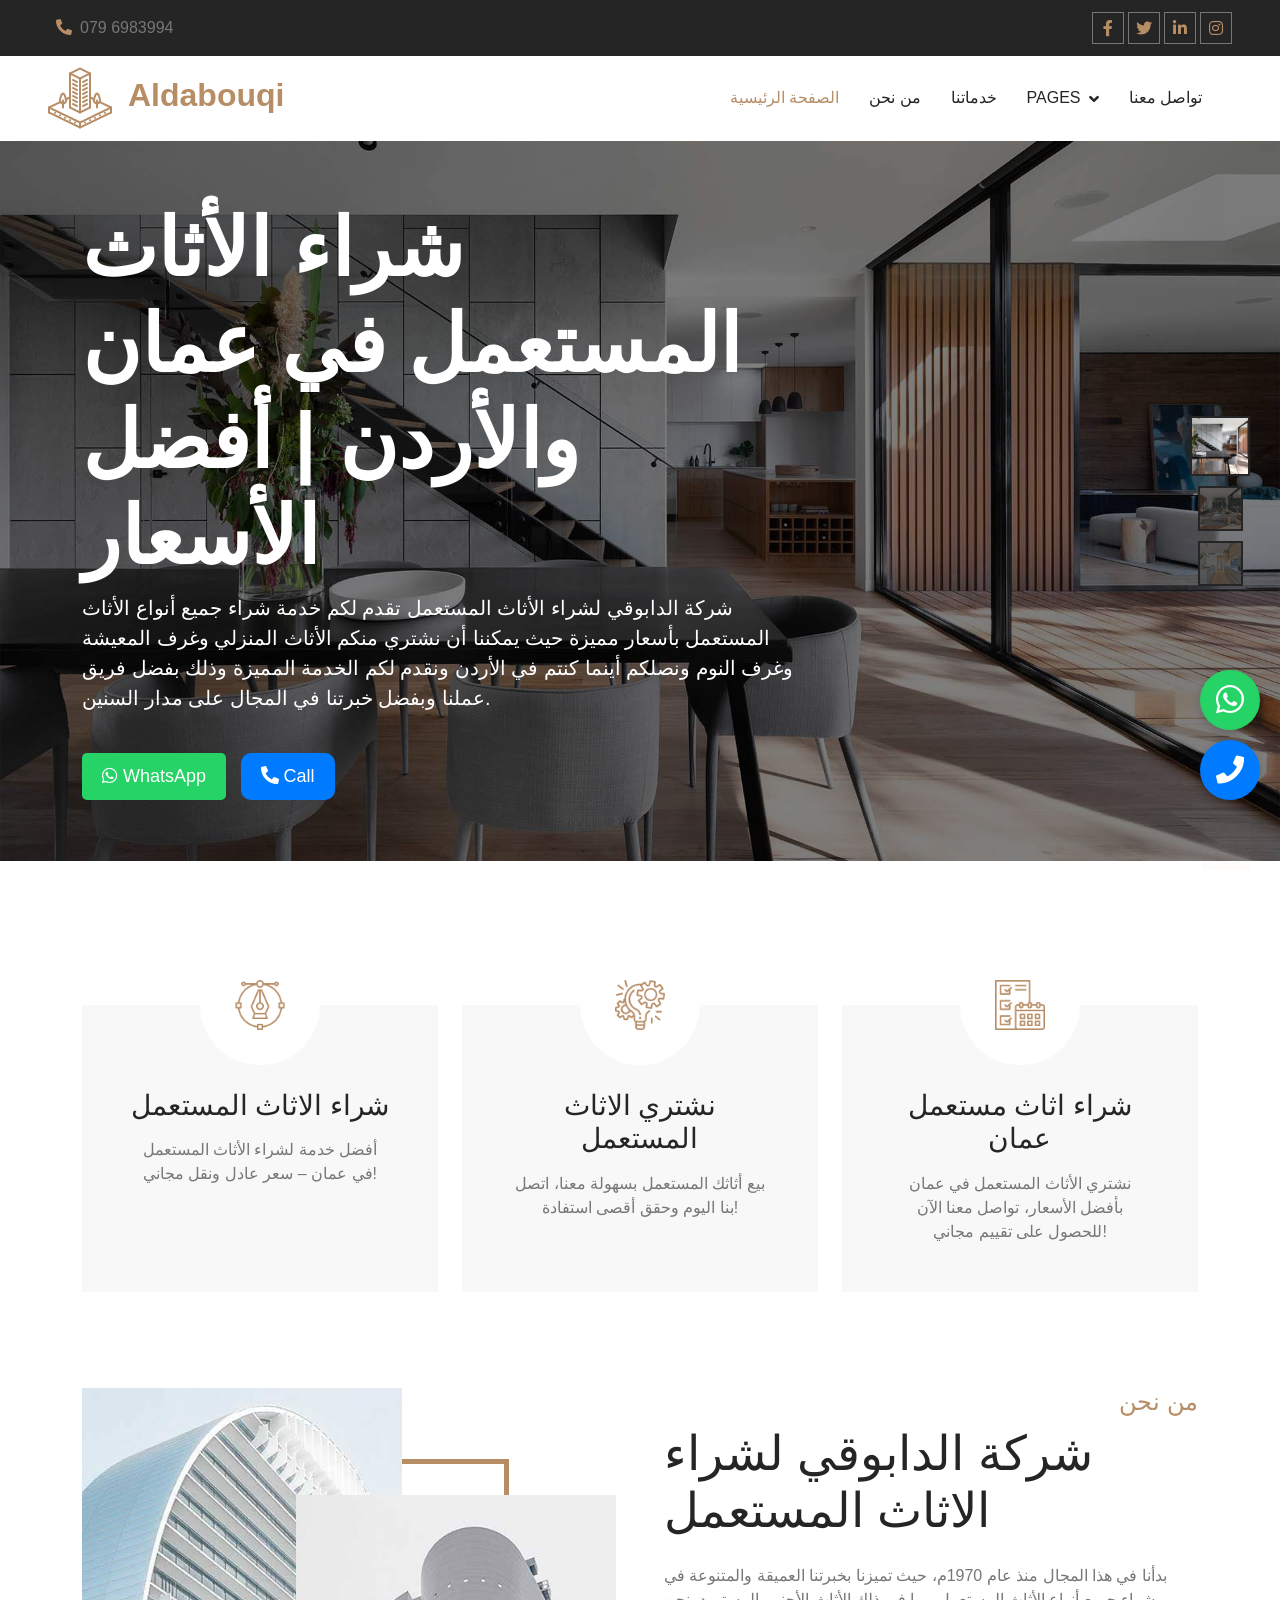
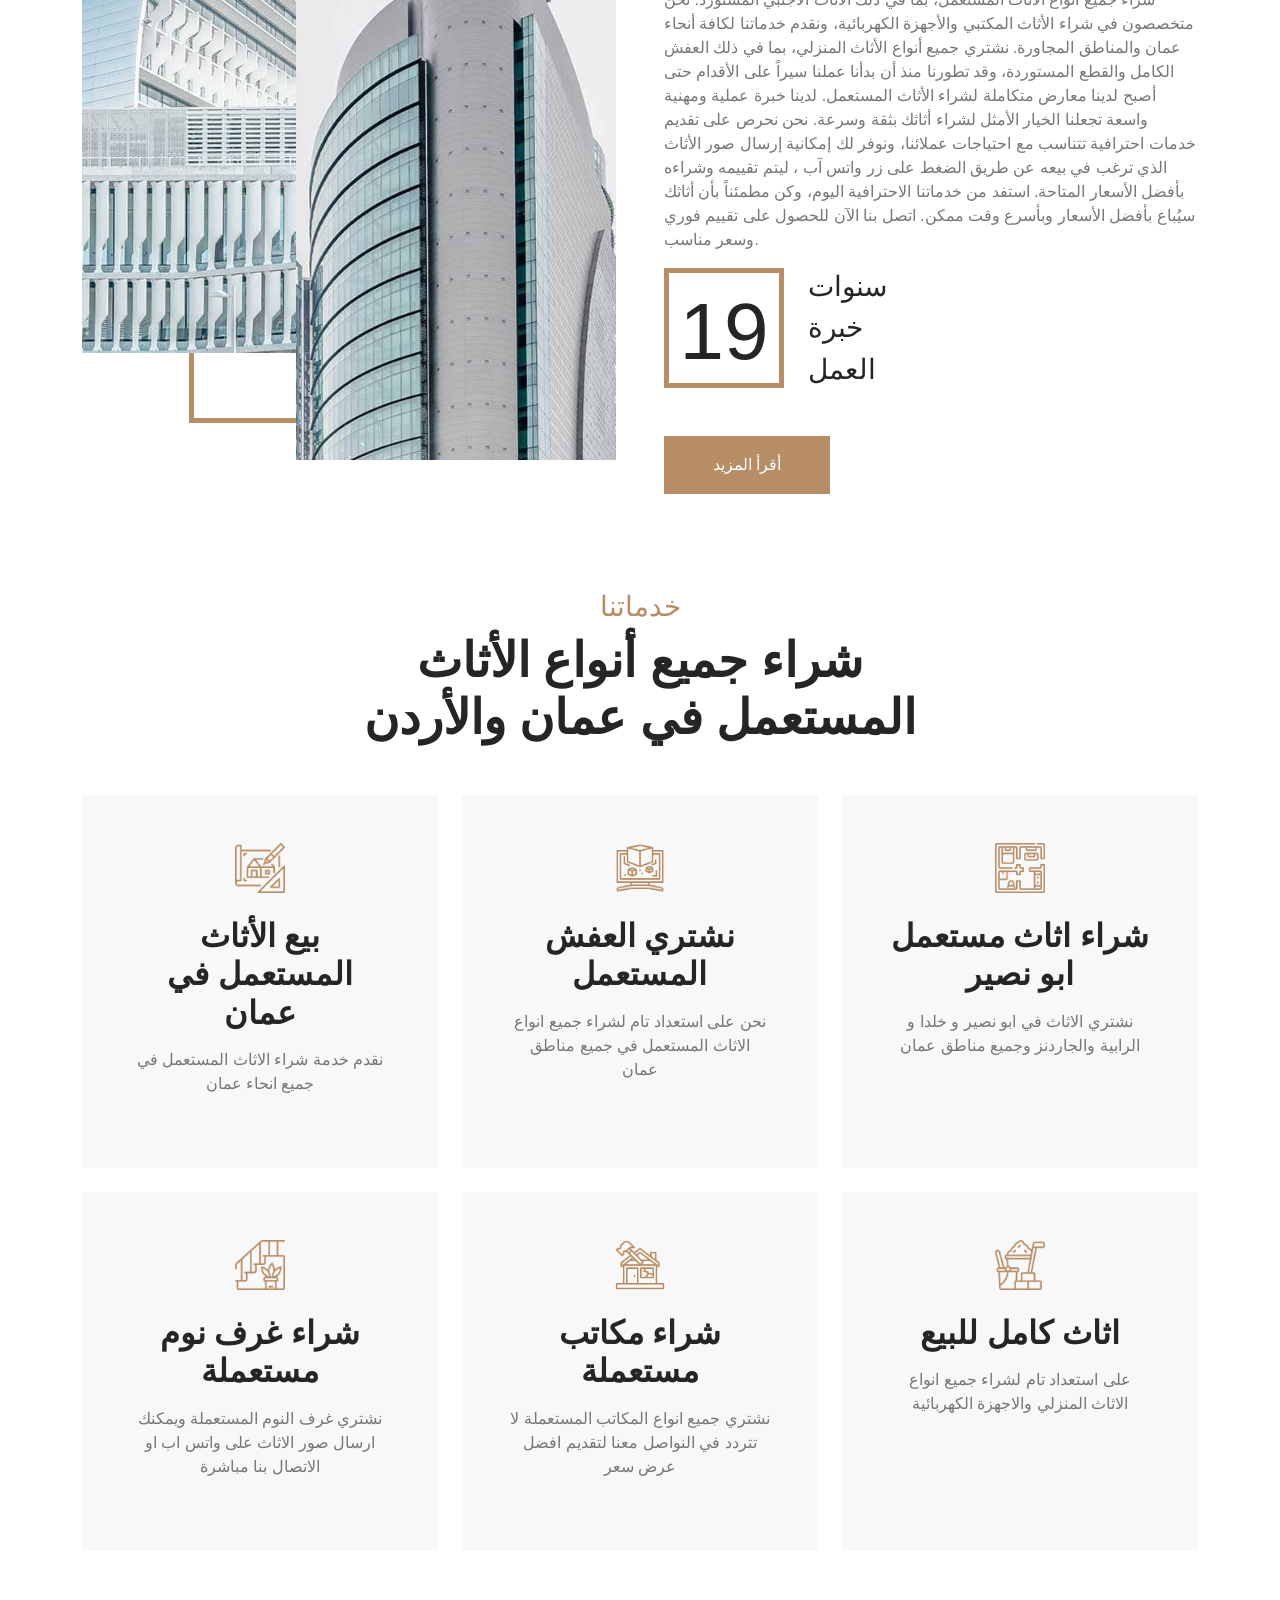
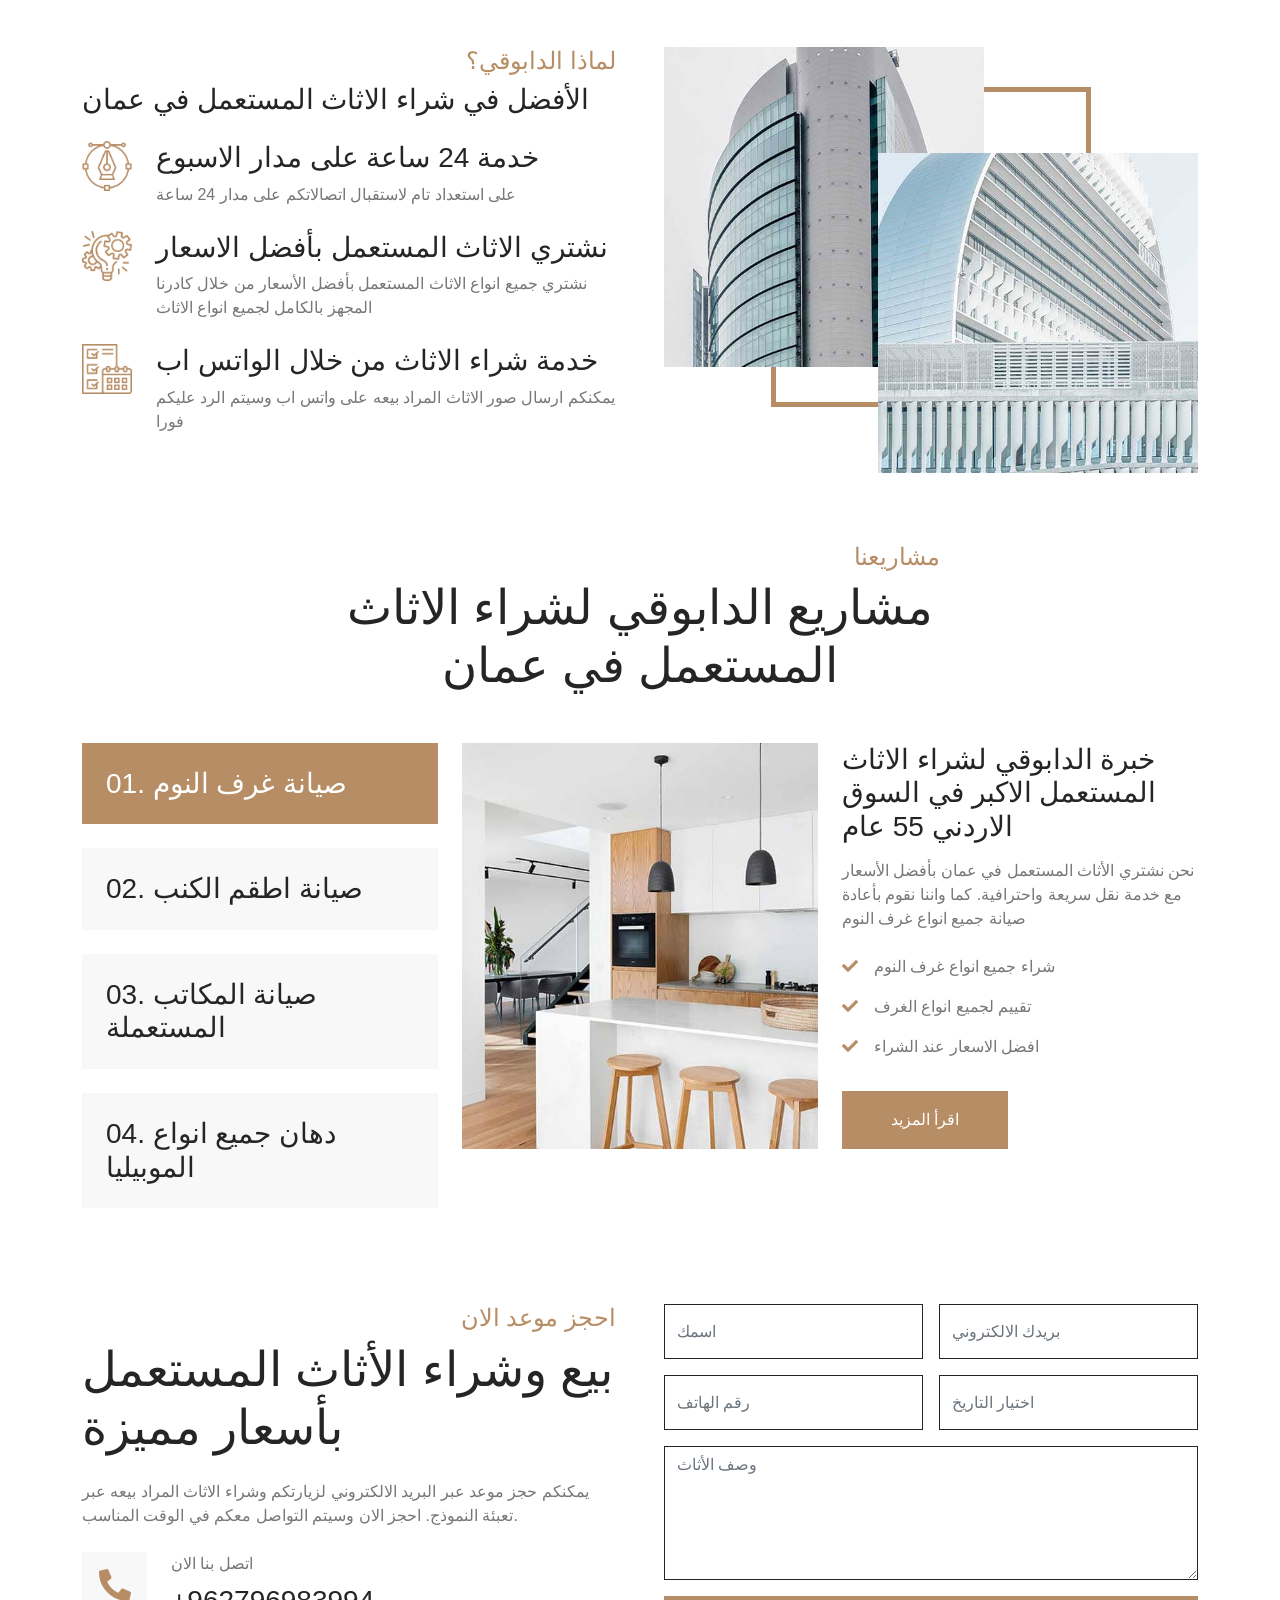
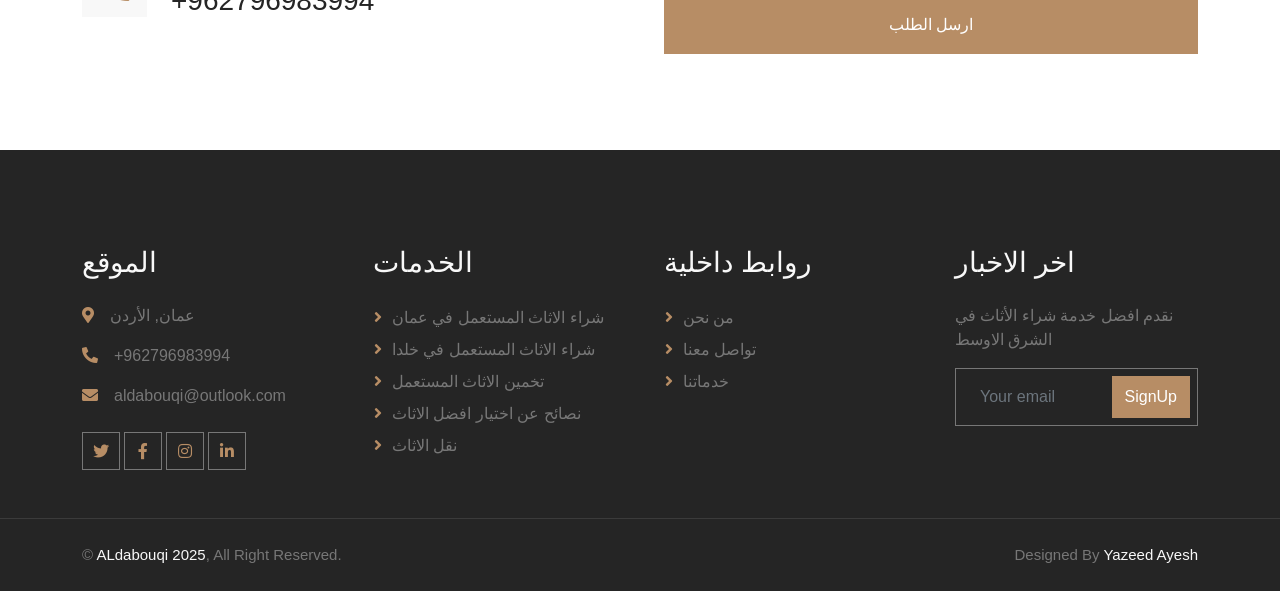
==== index.html @ 6f4c162b "Update index.html" ====
<!DOCTYPE html>
<html lang="en">

<head>
    <meta charset="utf-8">
    <script type="text/javascript">
        if (top.location != self.location) {
            top.location = self.location.href;
        }
    </script>

    <!-- For Look in messages -->
    <meta property="og:title" content="الدابوقي لشراء الاثاث المستعمل">
    <meta property="og:description" content="نشتري جميع انواع الاثاث المستعمل والاثاث المكتبي تواصلوا معنا الان 0796983994">
    <meta property="og:image" content="/image/icon.jpg">
    <meta property="og:url" content="https://www.aldabouqi.com/">
    <meta charset="UTF-8">

    <meta content="width=device-width, initial-scale=1.0" name="viewport">
    <meta name="viewport" content="width=device-width, initial-scale=1, shrink-to-fit=no">
    <title>شراء الأثاث المستعمل في عمان | شركة الدابوقي</title>
    <meta name="description" content="شركة الدابوقي لشراء الأثاث المستعمل في عمان والأردن. نقدم أفضل الأسعار وخدمة سريعة. اتصل بنا الآن!">
      <!-- Google tag (gtag.js) -->
<script async src="https://www.googletagmanager.com/gtag/js?id=AW-10794969963"></script>
<script>
  window.dataLayer = window.dataLayer || [];
  function gtag(){dataLayer.push(arguments);}
  gtag('js', new Date());

  gtag('config', 'AW-10794969963');
</script>
    <!-- Google tag (gtag.js) -->
    <script async src="https://www.googletagmanager.com/gtag/js?id=G-9FH7PMRW14"></script>
    <script>
        window.dataLayer = window.dataLayer || [];
        function gtag(){dataLayer.push(arguments);}
        gtag('js', new Date());

        gtag('config', 'G-9FH7PMRW14');
    </script>
    
      <!-- Google ads -->
    <script async src="https://pagead2.googlesyndication.com/pagead/js/adsbygoogle.js?client=ca-pub-6602098933355772"
     crossorigin="anonymous"></script>
    
    <!-- Google Tag Manager -->
<script>(function(w,d,s,l,i){w[l]=w[l]||[];w[l].push({'gtm.start':
new Date().getTime(),event:'gtm.js'});var f=d.getElementsByTagName(s)[0],
j=d.createElement(s),dl=l!='dataLayer'?'&l='+l:'';j.async=true;j.src=
'https://www.googletagmanager.com/gtm.js?id='+i+dl;f.parentNode.insertBefore(j,f);
})(window,document,'script','dataLayer','GTM-K35CB7ML');</script>
<!-- End Google Tag Manager -->

    <!-- Google Web Fonts -->
    <link href="https://fonts.googleapis.com/css2?family=Tajawal:wght@400;700&family=Cairo:wght@400;700&display=swap" rel="stylesheet">

    <!-- Icon Font Stylesheet -->
    <link href="https://cdnjs.cloudflare.com/ajax/libs/font-awesome/5.10.0/css/all.min.css" rel="stylesheet">
    <link href="https://cdn.jsdelivr.net/npm/bootstrap-icons@1.4.1/font/bootstrap-icons.css" rel="stylesheet">

    <!-- Libraries Stylesheet -->
    <link href="lib/animate/animate.min.css" rel="stylesheet">
    <link href="lib/owlcarousel/assets/owl.carousel.min.css" rel="stylesheet">
    <link href="lib/tempusdominus/css/tempusdominus-bootstrap-4.min.css" rel="stylesheet" />
    
    <!-- Customized Bootstrap Stylesheet -->
    <link href="css/bootstrap.min.css" rel="stylesheet">

    <!-- Template Stylesheet -->
    <link href="css/style.css" rel="stylesheet">
    <link rel="canonical" href="https://www.aldabouqi.com/" />
    <link rel="icon" type="image/jpeg" href="image/icon.jpg">

</head>
<body>

<!-- Google Tag Manager (noscript) -->
<noscript><iframe src="https://www.googletagmanager.com/ns.html?id=GTM-K35CB7ML"
height="0" width="0" style="display:none;visibility:hidden"></iframe></noscript>
<!-- End Google Tag Manager (noscript) -->
    
    <!-- Spinner Start -->
    <div id="spinner" class="show bg-white position-fixed translate-middle w-100 vh-100 top-50 start-50 d-flex align-items-center justify-content-center">
        <div class="spinner-border position-relative text-primary" style="width: 6rem; height: 6rem;" role="status"></div>
        <img class="position-absolute top-50 start-50 translate-middle" src="img/icons/icon-1.png" alt="شراء عفش مستعمل في الاردن">
    </div>
    <!-- Spinner End -->


    <!-- Topbar Start -->
    <div class="container-fluid bg-dark p-0 wow fadeIn" data-wow-delay="0.1s">
        <div class="row gx-0 d-none d-lg-flex">
            <div class="col-lg-7 px-5 text-start">
                <div class="h-100 d-inline-flex align-items-center py-3 me-3">
                    <a class="text-body px-2" href="tel:+962796983994"><i class="fa fa-phone-alt text-primary me-2"></i>079 6983994</a>
                </div>
            </div>
            <div class="col-lg-5 px-5 text-end">
                <div class="h-100 d-inline-flex align-items-center">
                    <a class="btn btn-sm-square btn-outline-body me-1" href="https://www.facebook.com/aldabouqi" target="_blank" rel="nofollow noopener noreferrer"><i class="fab fa-facebook-f"></i></a>
                    <a class="btn btn-sm-square btn-outline-body me-1" href="https://x.com/aldabouqi_store" target="_blank" rel="nofollow noopener noreferrer"><i class="fab fa-twitter"></i></a>
                    <a class="btn btn-sm-square btn-outline-body me-1" href="https://www.linkedin.com/in/%D9%86%D8%B4%D8%AA%D8%B1%D9%8A-%D8%A7%D9%84%D8%A7%D8%AB%D8%A7%D8%AB-%D8%A7%D9%84%D9%85%D8%B3%D8%AA%D8%B9%D9%85%D9%84-b5aa0b322/" target="_blank" rel="nofollow noopener noreferrer"><i class="fab fa-linkedin-in"></i></a>
                    <a class="btn btn-sm-square btn-outline-body me-0" href="https://www.instagram.com/aldabouqi_store?igsh=c212ZGhodHpuMWF5" target="_blank" rel="nofollow noopener noreferrer"><i class="fab fa-instagram"></i></a>
                </div>
            </div>
        </div>
    </div>
    <!-- Topbar End -->


    <!-- Navbar Start -->
    <nav class="navbar navbar-expand-lg bg-white navbar-light sticky-top py-lg-0 px-lg-5 wow fadeIn" data-wow-delay="0.1s">
        <a href="https://www.aldabouqi.com/" class="navbar-brand ms-4 ms-lg-0">
            <h2 class="text-primary m-0"><img class="me-3" src="img/icons/icon-1.png" alt="أثاث مستعمل للبيع في عمان">Aldabouqi</h2>
        </a>
        <button type="button" class="navbar-toggler me-4" data-bs-toggle="collapse" data-bs-target="#navbarCollapse" aria-label="Toggle navigation">
            <span class="navbar-toggler-icon"></span>
        </button>
        <div class="collapse navbar-collapse" id="navbarCollapse">
            <div class="navbar-nav ms-auto p-4 p-lg-0">
                <a href="https://www.aldabouqi.com/" class="nav-item nav-link active">الصفحة الرئيسية</a>
                <a href="about.html" class="nav-item nav-link">من نحن</a>
                <a href="service.html" class="nav-item nav-link">خدماتنا</a>
                <div class="nav-item dropdown">
                    <a href="#" class="nav-link dropdown-toggle" data-bs-toggle="dropdown">Pages</a>
                    <div class="dropdown-menu border-0 m-0">
                        <a href="index.html" class="dropdown-item">Our Features</a>
                        <a href="index.html" class="dropdown-item">Our Projects</a>
                        <a href="index.html" class="dropdown-item">Team Members</a>
                        <a href="index.html" class="dropdown-item">Appointment</a>
                        <a href="index.html" class="dropdown-item">Testimonial</a>
                        <a href="index.html" class="dropdown-item">404 Page</a>
                    </div>
                </div>
                <a href="contact.html" class="nav-item nav-link">تواصل معنا</a>
            </div>
        </div>
    </nav>
    <!-- Navbar End -->


    <!-- Carousel Start -->
    <div class="container-fluid p-0 pb-5 wow fadeIn" data-wow-delay="0.2s">
        <div class="owl-carousel header-carousel position-relative">
            <div class="owl-carousel-item position-relative" data-dot="<img src='img/carousel-1.jpg' alt='بيع الأثاث المستعمل بسرعة اتصل الان' width='50' height='50'>">
                <img class="img-fluid" src="img/carousel-1.jpg" alt="نشتري الأثاث المستعمل" width="50" height="50">
                <div class="owl-carousel-inner">
                    <div class="container">
                        <div class="row justify-content-start">
                            <div class="col-10 col-lg-8">
                                <h1 class="display-1 text-white animated slideInDown">شراء الأثاث المستعمل في عمان والأردن | أفضل الأسعار</h1>
                                <p class="fs-5 fw-medium text-white mb-4 pb-3">شركة الدابوقي لشراء الأثاث المستعمل تقدم لكم خدمة شراء جميع أنواع الأثاث المستعمل بأسعار مميزة حيث يمكننا أن نشتري منكم الأثاث المنزلي وغرف المعيشة وغرف النوم ونصلكم أينما كنتم في الأردن ونقدم لكم الخدمة المميزة وذلك بفضل فريق عملنا وبفضل خبرتنا في المجال على مدار السنين.</p>
                                <a class="whatsapp-btn" href="https://wa.me/962796983994">
                                    <i class="fab fa-whatsapp"></i> WhatsApp
                                </a>
                                <a class="call-btn" href="tel:+962796983994">
                                    <i class="fas fa-phone-alt"></i> Call
                                </a>
                            </div>
                        </div>
                    </div>
                </div>
            </div>
            <div class="owl-carousel-item position-relative" data-dot="<img src='img/carousel-2.jpg' alt='شراء اثاث مستعمل بأفضل الاسعار الأردن' width='50' height='50'>">
                <img class="img-fluid" src="img/carousel-2.jpg" alt="محلات شراء الاثاث المستعمل في عمان" width="50" height="50">
                <div class="owl-carousel-inner">
                    <div class="container">
                        <div class="row justify-content-start">
                            <div class="col-10 col-lg-8">
                                <h1 class="display-1 text-white animated slideInDown">شركة الدابوقي: نشتري اثاث مستعمل في عمان</h1>
                                <p class="fs-5 fw-medium text-white mb-4 pb-3">شركة الدابوقي لشراء الأثاث المستعمل هي خيارك الأفضل لبيع أثاثك القديم بسهولة وأمان. نقدم لكم خدمة شراء جميع أنواع الأثاث المستعمل، سواء كان أثاثًا منزليًا، أو غرف معيشة، أو غرف نوم، أو مكاتب، أو حتى الأجهزة الكهربائية. نضمن لكم أفضل الأسعار والتقييم العادل للأثاث، مع إمكانية الحضور إلى موقعكم أينما كنتم في الأردن.</p>
                                <a class="whatsapp-btn" href="https://wa.me/962796983994">
                                    <i class="fab fa-whatsapp"></i> WhatsApp
                                </a>
                                <a class="call-btn" href="tel:+962796983994">
                                    <i class="fas fa-phone-alt"></i> Call
                                </a>
                            </div>
                        </div>
                    </div>
                </div>
            </div>
            <div class="owl-carousel-item position-relative" data-dot="<img src='img/carousel-3.jpg' alt='شراء الأثاث المستعمل' width='50' height='50'>">
                <img class="img-fluid" src="img/carousel-3.jpg" alt="تاجر شراء اثاث مستعمل عمان" width="50" height="50">
                <div class="owl-carousel-inner">
                    <div class="container">
                        <div class="row justify-content-start">
                            <div class="col-10 col-lg-8">
                                <h1 class="display-1 text-white animated slideInDown">شركة الدابوقي: بيع وشراء الأثاث المستعمل</h1>
                                <p class="fs-5 fw-medium text-white mb-4 pb-3">بفضل خبرتنا الطويلة في هذا المجال، نقدم لكم خدمة احترافية وسريعة مع فريق عمل متخصص في نقل وتقييم الأثاث بأمان وكفاءة. لا تتردد في التواصل معنا الآن للحصول على أفضل عرض لبيع أثاثك المستعمل!</p>
                                <a class="whatsapp-btn" href="https://wa.me/962796983994">
                                    <i class="fab fa-whatsapp"></i> WhatsApp
                                </a>
                                <a class="call-btn" href="tel:+962796983994">
                                    <i class="fas fa-phone-alt"></i> Call
                                </a>
                            </div>
                        </div>
                    </div>
                </div>
            </div>
        </div>
    </div>
    <!-- Carousel End -->


    <!-- Facts Start -->
    <div class="container-xxl py-5">
        <div class="container pt-5">
            <div class="row g-4">
                <div class="col-lg-4 col-md-6 wow fadeInUp" data-wow-delay="0.1s">
                    <div class="fact-item text-center bg-light h-100 p-5 pt-0">
                        <div class="fact-icon">
                            <img src="img/icons/icon-2.png" alt="شراء الأثاث القديم في عمان" width="50" height="50">
                        </div>
                        <h3 class="mb-3">شراء الاثاث المستعمل</h3>
                        <p class="mb-0">أفضل خدمة لشراء الأثاث المستعمل في عمان – سعر عادل ونقل مجاني!</p>
                    </div>
                </div>
                <div class="col-lg-4 col-md-6 wow fadeInUp" data-wow-delay="0.3s">
                    <div class="fact-item text-center bg-light h-100 p-5 pt-0">
                        <div class="fact-icon">
                            <img src="img/icons/icon-3.png" alt="نشتري الأثاث المستعمل" width="50" height="50">
                        </div>
                        <h3 class="mb-3">نشتري الاثاث المستعمل</h3>
                        <p class="mb-0">بيع أثاثك المستعمل بسهولة معنا، اتصل بنا اليوم وحقق أقصى استفادة!</p>
                    </div>
                </div>
                <div class="col-lg-4 col-md-6 wow fadeInUp" data-wow-delay="0.5s">
                    <div class="fact-item text-center bg-light h-100 p-5 pt-0">
                        <div class="fact-icon">
                            <img src="img/icons/icon-4.png" alt="بيع أثاث مستعمل بسهولة" width="50" height="50">
                        </div>
                        <h3 class="mb-3">شراء اثاث مستعمل عمان</h3>
                        <p class="mb-0">نشتري الأثاث المستعمل في عمان بأفضل الأسعار، تواصل معنا الآن للحصول على تقييم مجاني!</p>
                    </div>
                </div>
            </div>
        </div>
    </div>
    <!-- Facts End -->


    <!-- About Start -->
    <div class="container-xxl py-5">
        <div class="container">
            <div class="row g-5">
                <div class="col-lg-6 wow fadeIn" data-wow-delay="0.1s">
                    <div class="about-img">
                        <img class="img-fluid" src="img/about-1.jpg" alt="بيع الأثاث المستعمل في عمان" width="50" height="50">
                        <img class="img-fluid" src="img/about-2.jpg" alt="بيع الأثاث المستعمل في عمان بأفضل الأسعار" width="50" height="50">
                    </div>
                </div>
                <div class="col-lg-6 wow fadeIn" data-wow-delay="0.5s">
                    <h4 class="section-title">من نحن</h4>
                    <h3 class="display-5 mb-4">شركة الدابوقي لشراء الاثاث المستعمل</h3>
                    <p>بدأنا في هذا المجال منذ عام 1970م، حيث تميزنا بخبرتنا العميقة والمتنوعة في شراء جميع أنواع الأثاث المستعمل، بما في ذلك الأثاث الأجنبي المستورد. نحن متخصصون في شراء الأثاث المكتبي والأجهزة الكهربائية، ونقدم خدماتنا لكافة أنحاء عمان والمناطق المجاورة. نشتري جميع أنواع الأثاث المنزلي، بما في ذلك العفش الكامل والقطع المستوردة، وقد تطورنا منذ أن بدأنا عملنا سيراً على الأقدام حتى أصبح لدينا معارض متكاملة لشراء الأثاث المستعمل. لدينا خبرة عملية ومهنية واسعة تجعلنا الخيار الأمثل لشراء أثاثك بثقة وسرعة. نحن نحرص على تقديم خدمات احترافية تتناسب مع احتياجات عملائنا، ونوفر لك إمكانية إرسال صور الأثاث الذي ترغب في بيعه عن طريق الضغط على زر واتس آب ، ليتم تقييمه وشراءه بأفضل الأسعار المتاحة. استفد من خدماتنا الاحترافية اليوم، وكن مطمئناً بأن أثاثك سيُباع بأفضل الأسعار وبأسرع وقت ممكن. اتصل بنا الآن للحصول على تقييم فوري وسعر مناسب.</p>
                    <div class="d-flex align-items-center mb-5">
                        <div class="d-flex flex-shrink-0 align-items-center justify-content-center border border-5 border-primary" style="width: 120px; height: 120px;">
                            <h3 class="display-1 mb-n2" data-toggle="counter-up">55</h3>
                        </div>
                        <div class="ps-4">
                            <h3>سنوات</h3>
                            <h3>خبرة</h3>
                            <h3 class="mb-0">العمل</h3>
                        </div>
                    </div>
                    <a class="btn btn-primary py-3 px-5" href="./about.html">أقرأ المزيد</a>
                </div>
            </div>
        </div>
    </div>
    <!-- About End -->

    <!-- Service Start -->
    <div class="container-xxl py-5">
        <div class="container">
            <div class="text-center mx-auto mb-5 wow fadeInUp" data-wow-delay="0.1s" style="max-width: 600px;">
                <h3 class="section-title">خدماتنا</h3>
                <h2 class="display-5 mb-4">شراء جميع أنواع الأثاث المستعمل في عمان والأردن</h2>
            </div>
            <div class="row g-4">
                <div class="col-lg-4 col-md-6 wow fadeInUp" data-wow-delay="0.1s">
                    <div class="service-item d-flex position-relative text-center h-100">
                        <div class="service-text p-5">
                            <img class="mb-4" src="img/icons/icon-5.png" alt="محلات شارع الاردن لشراء الاثاث" width="50" height="50">
                            <h2 class="mb-3">بيع الأثاث المستعمل في عمان</h2>
                            <p class="mb-4">نقدم خدمة شراء الاثاث المستعمل في جميع انحاء عمان </p>
                        </div>
                    </div>
                </div>
                <div class="col-lg-4 col-md-6 wow fadeInUp" data-wow-delay="0.3s">
                    <div class="service-item d-flex position-relative text-center h-100">
                        <div class="service-text p-5">
                            <img class="mb-4" src="img/icons/icon-6.png" alt="شراء الأثاث المستعمل نقدًا في عمان" width="50" height="50">
                            <h2 class="mb-3">نشتري العفش المستعمل</h2>
                            <p class="mb-4">نحن على استعداد تام لشراء جميع انواع الاثاث المستعمل في جميع مناطق عمان</p>
                        </div>
                    </div>
                </div>
                <div class="col-lg-4 col-md-6 wow fadeInUp" data-wow-delay="0.5s">
                    <div class="service-item d-flex position-relative text-center h-100">
                        <div class="service-text p-5">
                            <img class="mb-4" src="img/icons/icon-7.png" alt="محلات شارع الاردن لشراء الاثاث" width="50" height="50">
                            <h2 class="mb-3">شراء اثاث مستعمل ابو نصير</h2>
                            <p class="mb-4">نشتري الاثاث في ابو نصير و خلدا و الرابية والجاردنز وجميع مناطق عمان</p>
                        </div>
                    </div>
                </div>
                <div class="col-lg-4 col-md-6 wow fadeInUp" data-wow-delay="0.1s">
                    <div class="service-item d-flex position-relative text-center h-100">
                        <img class="bg-img" src="img/service-5.jpg" alt="شراء غرف نوم مستعملة" width="50" height="50">
                        <div class="service-text p-5">
                            <img class="mb-4" src="img/icons/icon-8.png" alt="شراء غرف نوم" width="50" height="50">
                            <h2 class="mb-3">شراء غرف نوم مستعملة</h2>
                            <p class="mb-4">نشتري غرف النوم المستعملة ويمكنك ارسال صور الاثاث على واتس اب او الاتصال بنا مباشرة</p>
                        </div>
                    </div>
                </div>
                <div class="col-lg-4 col-md-6 wow fadeInUp" data-wow-delay="0.3s">
                    <div class="service-item d-flex position-relative text-center h-100">
                        <img class="bg-img" src="img/service-5.jpg" alt="شراء مكاتب مستعملة" width="50" height="50">
                        <div class="service-text p-5">
                            <img class="mb-4" src="img/icons/icon-9.png" alt="شراء مكاتب" width="50" height="50">
                            <h2 class="mb-3">شراء مكاتب مستعملة</h2>
                            <p class="mb-4">نشتري جميع انواع المكاتب المستعملة لا تتردد في النواصل معنا لتقديم افضل عرض سعر</p>
                        </div>
                    </div>
                </div>
                <div class="col-lg-4 col-md-6 wow fadeInUp" data-wow-delay="0.5s">
                    <div class="service-item d-flex position-relative text-center h-100">
                        <img class="bg-img" src="img/service-6.jpg" alt="اثاث كامل للبيع" width="50" height="50">
                        <div class="service-text p-5">
                            <img class="mb-4" src="img/icons/icon-10.png" alt="اثاث مكاتب كامل للبيع" width="50" height="50">
                            <h2 class="mb-3">اثاث كامل للبيع</h2>
                            <p class="mb-4">على استعداد تام لشراء جميع انواع الاثاث المنزلي والاجهزة الكهربائية</p>
                        </div>
                    </div>
                </div>
            </div>
        </div>
    </div>
    <!-- Service End -->


    <!-- Feature Start -->
    <div class="container-xxl py-5">
        <div class="container">
            <div class="row g-5">
                <div class="col-lg-6 wow fadeInUp" data-wow-delay="0.1s">
                    <h4 class="section-title">لماذا الدابوقي؟</h4>
                    <h3 class="mb-4">الأفضل في شراء الاثاث المستعمل في عمان</h3>
                    <div class="row g-4">
                        <div class="col-12">
                            <div class="d-flex align-items-start">
                                <img class="flex-shrink-0" src="img/icons/icon-2.png" alt="نشتري الاثاث المستعمل في طبربور" width="50" height="50">
                                <div class="ms-4">
                                    <h3>خدمة 24 ساعة على مدار الاسبوع</h3>
                                    <p class="mb-0">على استعداد تام لاستقبال اتصالاتكم على مدار 24 ساعة</p>
                                </div>
                            </div>
                        </div>
                        <div class="col-12">
                            <div class="d-flex align-items-start">
                                <img class="flex-shrink-0" src="img/icons/icon-3.png" alt="كيف أتخلص من الأثاث المستعمل" width="50" height="50">
                                <div class="ms-4">
                                    <h3>نشتري الاثاث المستعمل بأفضل الاسعار</h3>
                                    <p class="mb-0">نشتري جميع انواع الاثاث المستعمل بأفضل الأسعار من خلال كادرنا المجهز بالكامل لجميع انواع الاثاث</p>
                                </div>
                            </div>
                        </div>
                        <div class="col-12">
                            <div class="d-flex align-items-start">
                                <img class="flex-shrink-0" src="img/icons/icon-4.png" alt="هل هناك تطبيق لأخذ الأثاث المستعمل" width="50" height="50">
                                <div class="ms-4">
                                    <h3>خدمة شراء الاثاث من خلال الواتس اب</h3>
                                    <p class="mb-0">يمكنكم ارسال صور الاثاث المراد بيعه على واتس اب وسيتم الرد عليكم فورا</p>
                                </div>
                            </div>
                        </div>
                    </div>
                </div>
                <div class="col-lg-6 wow fadeInUp" data-wow-delay="0.5s">
                    <div class="feature-img">
                        <img class="img-fluid" src="img/about-2.jpg" alt="ارقام بيع اثاث مستعمل" width="50" height="50">
                        <img class="img-fluid" src="img/about-1.jpg" alt="شراء اثاث مستعمل مرج الحمام" width="50" height="50">
                    </div>
                </div>
            </div>
        </div>
    </div>
    <!-- Feature End -->


    <!-- Project Start -->
    <div class="container-xxl project py-5">
        <div class="container">
            <div class="text-center mx-auto mb-5 wow fadeInUp" data-wow-delay="0.1s" style="max-width: 600px;">
                <h4 class="section-title">مشاريعنا</h4>
                <h3 class="display-5 mb-4">مشاريع الدابوقي لشراء الاثاث المستعمل في عمان</h3>
            </div>
            <div class="row g-4 wow fadeInUp" data-wow-delay="0.3s">
                <div class="col-lg-4">
                    <div class="nav nav-pills d-flex justify-content-between w-100 h-100 me-4">
                        <button class="nav-link w-100 d-flex align-items-center text-start p-4 mb-4 active" data-bs-toggle="pill" data-bs-target="#tab-pane-1" type="button">
                            <h3 class="m-0">01. صيانة غرف النوم</h3>
                        </button>
                        <button class="nav-link w-100 d-flex align-items-center text-start p-4 mb-4" data-bs-toggle="pill" data-bs-target="#tab-pane-2" type="button">
                            <h3 class="m-0">02. صيانة اطقم الكنب</h3>
                        </button>
                        <button class="nav-link w-100 d-flex align-items-center text-start p-4 mb-4" data-bs-toggle="pill" data-bs-target="#tab-pane-3" type="button">
                            <h3 class="m-0">03. صيانة المكاتب المستعملة</h3>
                        </button>
                        <button class="nav-link w-100 d-flex align-items-center text-start p-4 mb-0" data-bs-toggle="pill" data-bs-target="#tab-pane-4" type="button">
                            <h3 class="m-0">04. دهان جميع انواع الموبيليا</h3>
                        </button>
                    </div>
                </div>
                <div class="col-lg-8">
                    <div class="tab-content w-100">
                        <div class="tab-pane fade show active" id="tab-pane-1">
                            <div class="row g-4">
                                <div class="col-md-6" style="min-height: 350px;">
                                    <div class="position-relative h-100">
                                        <img class="position-absolute img-fluid w-100 h-100" src="img/project-1.jpg"
                                            style="object-fit: cover;" alt="شراء اثاث مستعمل عمان-الاردن" width="50" height="50">
                                    </div>
                                </div>
                                <div class="col-md-6">
                                    <h3 class="mb-3">خبرة الدابوقي لشراء الاثاث المستعمل الاكبر في السوق الاردني 55 عام</h3>
                                    <p class="mb-4">نحن نشتري الأثاث المستعمل في عمان بأفضل الأسعار مع خدمة نقل سريعة واحترافية. كما واننا نقوم بأعادة صيانة جميع انواع غرف النوم</p>
                                    <p><i class="fa fa-check text-primary me-3"></i>شراء جميع انواع غرف النوم</p>
                                    <p><i class="fa fa-check text-primary me-3"></i>تقييم لجميع انواع الغرف</p>
                                    <p><i class="fa fa-check text-primary me-3"></i>افضل الاسعار عند الشراء</p>
                                    <a href="project.html" class="btn btn-primary py-3 px-5 mt-3">اقرأ المزيد</a>
                                </div>
                            </div>
                        </div>
                        <div class="tab-pane fade" id="tab-pane-2">
                            <div class="row g-4">
                                <div class="col-md-6" style="min-height: 350px;">
                                    <div class="position-relative h-100">
                                        <img class="position-absolute img-fluid w-100 h-100" src="img/project-2.jpg"
                                            style="object-fit: cover;" alt="شراء اثاث مستعمل بأفضل الاسعار الأردن" width="50" height="50">
                                    </div>
                                </div>
                                <div class="col-md-6">
                                    <h3 class="mb-3">خبرة الدابوقي لشراء الاثاث المستعمل الاكبر في السوق الاردني 55 عام</h3>
                                    <p class="mb-4">نحن نشتري الأثاث المستعمل في عمان بأفضل الأسعار مع خدمة نقل سريعة واحترافية. كما واننا نقوم بأعادة صيانة اطقم الكنب</p>
                                    <p><i class="fa fa-check text-primary me-3"></i>شراء جميع أنواع الأثاث المستعمل – غرف نوم، صالونات</p>
                                    <p><i class="fa fa-check text-primary me-3"></i> أفضل الأسعار في السوق – نوفر لك أعلى سعر ممكن</p>
                                    <p><i class="fa fa-check text-primary me-3"></i> تقييم مجاني – تواصل معنا وسنحدد لك سعر مناسب</p>
                                    <a href="project.html" class="btn btn-primary py-3 px-5 mt-3">أقرأ المزيد</a>
                                </div>
                            </div>
                        </div>
                        <div class="tab-pane fade" id="tab-pane-3">
                            <div class="row g-4">
                                <div class="col-md-6" style="min-height: 350px;">
                                    <div class="position-relative h-100">
                                        <img class="position-absolute img-fluid w-100 h-100" src="img/project-3.jpg"
                                            style="object-fit: cover;" alt="محلات تشتري اثاث مستعمل عمان" width="50" height="50">
                                    </div>
                                </div>
                                <div class="col-md-6">
                                    <h3 class="mb-3">خبرة الدابوقي لشراء الاثاث المستعمل الاكبر في السوق الاردني 55 عام</h3>
                                    <p class="mb-4">نحن نشتري الأثاث المستعمل في عمان بأفضل الأسعار مع خدمة نقل سريعة واحترافية. كما واننا نقوم بأعادة صيانة جميع انواع المكاتب</p>
                                    <p><i class="fa fa-check text-primary me-3"></i>شراء جميع انواع المكاتب</p>
                                    <p><i class="fa fa-check text-primary me-3"></i>تقييم جميع انواع المكاتب</p>
                                    <p><i class="fa fa-check text-primary me-3"></i>الافضل في شراء الاثاث المكتبي</p>
                                    <a href="project.html" class="btn btn-primary py-3 px-5 mt-3">اقرأ المزيد</a>
                                </div>
                            </div>
                        </div>
                        <div class="tab-pane fade" id="tab-pane-4">
                            <div class="row g-4">
                                <div class="col-md-6" style="min-height: 350px;">
                                    <div class="position-relative h-100">
                                        <img class="position-absolute img-fluid w-100 h-100" src="img/project-4.jpg"
                                            style="object-fit: cover;" alt="شراء اثاث مستعمل السوق المفتوح" width="50" height="50">
                                    </div>
                                </div>
                                <div class="col-md-6">
                                    <h3 class="mb-3">55 سنة من الخبرة العملية بشراء الاثاث المستعمل</h3>
                                    <p class="mb-4">نحن نشتري الأثاث المستعمل في عمان بأفضل الأسعار مع خدمة نقل سريعة واحترافية. كما واننا نقدم خدمة دهان جميع انواع الموبيليا</p>
                                    <p><i class="fa fa-check text-primary me-3"></i>نشتري بأفضل الاسعار</p>
                                    <p><i class="fa fa-check text-primary me-3"></i>شراء جميع انواع الاثاث</p>
                                    <p><i class="fa fa-check text-primary me-3"></i>خدمة 24 ساعة</p>
                                    <a href="project.html" class="btn btn-primary py-3 px-5 mt-3">أقرأ المزيد</a>
                                </div>
                            </div>
                        </div>
                    </div>
                </div>
            </div>
        </div>
    </div>
    <!-- Project End -->


    <form action="https://formspree.io/f/xyzegrly" method="POST">
        <!-- Appointment Start -->
        <div class="container-xxl py-5">
            <div class="container">
                <div class="row g-5">
                    <div class="col-lg-6 wow fadeInUp" data-wow-delay="0.1s">
                        <h4 class="section-title">احجز موعد الان</h4>
                        <h3 class="display-5 mb-4">بيع وشراء الأثاث المستعمل بأسعار مميزة</h3>
                        <p class="mb-4">يمكنكم حجز موعد عبر البريد الالكتروني لزيارتكم وشراء الاثاث المراد بيعه عبر تعبئة النموذج. احجز الان وسيتم التواصل معكم في الوقت المناسب.</p>
                        <div class="row g-4">
                            <div class="col-12">
                                <div class="d-flex">
                                    <div class="d-flex flex-shrink-0 align-items-center justify-content-center bg-light" style="width: 65px; height: 65px;">
                                        <i class="fa fa-2x fa-phone-alt text-primary"></i>
                                    </div>
                                    <div class="ms-4">
                                        <p class="mb-2">اتصل بنا الان</p>
                                        <h3 class="mb-0">+962796983994</h3>
                                    </div>
                                </div>
                            </div>
                        </div>
                    </div>
                    <div class="col-lg-6 wow fadeInUp" data-wow-delay="0.5s">
                        <div class="row g-3">
                            <div class="col-12 col-sm-6">
                                <input type="text" name="name" class="form-control" placeholder="اسمك" style="height: 55px;" required>
                            </div>
                            <div class="col-12 col-sm-6">
                                <input type="email" name="email" class="form-control" placeholder="بريدك الالكتروني" style="height: 55px;" required>
                            </div>
                            <div class="col-12 col-sm-6">
                                <input type="text" name="phone" class="form-control" placeholder="رقم الهاتف" style="height: 55px;" required>
                            </div>
                            <div class="col-12 col-sm-6">
                                <div class="date" id="date" data-target-input="nearest">
                                    <input type="text" name="date" class="form-control datetimepicker-input" placeholder="اختيار التاريخ" data-target="#date" data-toggle="datetimepicker" style="height: 55px;" required>
                                </div>
                            </div>
                            <div class="col-12">
                                <textarea name="message" class="form-control" rows="5" placeholder="وصف الأثاث" required></textarea>
                            </div>
                            <div class="col-12">
                                <button class="btn btn-primary w-100 py-3" type="submit">ارسل الطلب</button>
                            </div>
                        </div>
                    </div>
                </div>
            </div>
        </div>
        <!-- Appointment End -->
    </form>
    

    <!-- Footer Start -->
    <div class="container-fluid bg-dark text-body footer mt-5 pt-5 px-0 wow fadeIn" data-wow-delay="0.1s">
        <div class="container py-5">
            <div class="row g-5">
                <div class="col-lg-3 col-md-6">
                    <h3 class="text-light mb-4">الموقع</h3>
                    <p1 class="mb-2"><i class="fa fa-map-marker-alt text-primary me-3"></i>عمان, الأردن</p1>
                    <p></p>
                    <p1 class="mb-2"><i class="fa fa-phone-alt text-primary me-3"></i>+962796983994</p1>
                    <p></p>
                    <p class="mb-2">
                        <i class="fa fa-envelope text-primary me-3"></i>&#97;&#108;&#100;&#97;&#98;&#111;&#117;&#113;&#105;&#64;&#111;&#117;&#116;&#108;&#111;&#111;&#107;&#46;&#99;&#111;&#109;
                    </p>
                    <p></p>
                    <div class="d-flex pt-2">
                        <a class="btn btn-square btn-outline-body me-1" href="https://x.com/aldabouqi_store" target="_blank" rel="nofollow noopener noreferrer"><i class="fab fa-twitter"></i></a>
                        <a class="btn btn-square btn-outline-body me-1" href="https://www.facebook.com/aldabouqi" target="_blank" rel="nofollow noopener noreferrer"><i class="fab fa-facebook-f"></i></a>
                        <a class="btn btn-square btn-outline-body me-1" href="https://www.instagram.com/aldabouqi_store?igsh=c212ZGhodHpuMWF5" target="_blank" rel="nofollow noopener noreferrer"><i class="fab fa-instagram"></i></a>
                        <a class="btn btn-square btn-outline-body me-0" href="https://www.linkedin.com/in/%D9%86%D8%B4%D8%AA%D8%B1%D9%8A-%D8%A7%D9%84%D8%A7%D8%AB%D8%A7%D8%AB-%D8%A7%D9%84%D9%85%D8%B3%D8%AA%D8%B9%D9%85%D9%84-b5aa0b322/" target="_blank" rel="nofollow noopener noreferrer"><i class="fab fa-linkedin-in"></i></a>
                    </div>
                </div>
                <div class="col-lg-3 col-md-6">
                    <h3 class="text-light mb-4">الخدمات</h3>
                    <a class="btn btn-link" href="./service.html">شراء الاثاث المستعمل في عمان</a>
                    <a class="btn btn-link" href="./service.html">شراء الاثاث المستعمل في خلدا</a>
                    <a class="btn btn-link" href="./service.html">تخمين الاثاث المستعمل</a>
                    <a class="btn btn-link" href="./service.html">نصائح عن اختيار افضل الاثاث</a>
                    <a class="btn btn-link" href="./service.html">نقل الاثاث</a>
                </div>
                <div class="col-lg-3 col-md-6">
                    <h3 class="text-light mb-4">روابط داخلية</h3>
                    <a class="btn btn-link" href="./about.html">من نحن</a>
                    <a class="btn btn-link" href="./contact.html">تواصل معنا</a>
                    <a class="btn btn-link" href="./service.html">خدماتنا</a>
                </div>
                <div class="col-lg-3 col-md-6">
                    <h3 class="text-light mb-4">اخر الاخبار</h3>
                    <p>نقدم افضل خدمة شراء الأثاث في الشرق الاوسط</p>
                    <div class="position-relative mx-auto" style="max-width: 400px;">
                        <input class="form-control bg-transparent w-100 py-3 ps-4 pe-5" type="text" placeholder="Your email">
                        <button type="button" class="btn btn-primary py-2 position-absolute top-0 end-0 mt-2 me-2">SignUp</button>
                    </div>
                </div>
            </div>
        </div>
        <div class="container-fluid copyright">
            <div class="container">
                <div class="row">
                    <div class="col-md-6 text-center text-md-start mb-3 mb-md-0">
                        &copy; <a href="#">ALdabouqi 2025</a>, All Right Reserved.
                    </div>
                    <div class="col-md-6 text-center text-md-end">
                        Designed By <a href="https://yazeedayesh.github.io/yazeedCV/">Yazeed Ayesh</a>
                    </div>
                </div>
            </div>
        </div>
    </div>
    <!-- Footer End -->


    <!-- Back to Top -->
    <a href="#" class="btn btn-lg btn-primary btn-lg-square back-to-top" aria-label="Back to top">
        <i class="fa fa-arrow-up"></i>
    </a>

    <!-- Button Call -->
    <a href="tel:+962796983994" class="floating-button call-button" aria-label="Call us">
        <i class="fa fa-phone"></i>
    </a>

    <!-- Button WhatsApp -->
    <a href="https://wa.me/962796983994" class="floating-button whatsapp-button" aria-label="Chat on WhatsApp">
        <span class="icon"><i class="bi bi-whatsapp"></i></span>
    </a>
    
   <!-- Scripts -->
    <script src="js/structured-data.js"></script>
    <script src="js/social-meta.js"></script>

         <!-- JavaScript Libraries -->
    <script src="https://code.jquery.com/jquery-3.4.1.min.js"></script>
    <script src="https://cdn.jsdelivr.net/npm/bootstrap@5.0.0/dist/js/bootstrap.bundle.min.js"></script>
    <script src="lib/wow/wow.min.js"></script>
    <script src="lib/easing/easing.min.js"></script>
    <script src="lib/waypoints/waypoints.min.js"></script>
    <script src="lib/counterup/counterup.min.js"></script>
    <script src="lib/owlcarousel/owl.carousel.min.js"></script>
    <script src="lib/tempusdominus/js/moment.min.js"></script>
    <script src="lib/tempusdominus/js/moment-timezone.min.js"></script>
    <script src="lib/tempusdominus/js/tempusdominus-bootstrap-4.min.js"></script>

    <!-- Template Javascript -->
    <script src="js/main.js"></script>
    
</body>

</html>
---- css/style.css ----
/********** Template CSS **********/
:root {
    --primary: #B78D65;
    --light: #F8F8F8;
    --dark: #252525;
}

h1,
h2,
.h1,
.h2,
.fw-bold {
    font-weight: 600 !important;
}

h3,
h4,
.h3,
.h4,
.fw-medium {
    font-weight: 500 !important;
}

h5,
h6,
.h5,
.h6,
.fw-normal {
    font-weight: 400 !important;
}

.back-to-top {
    position: fixed;
    display: none;
    right: 30px;
    bottom: 30px;
    z-index: 99;
}


/*** Spinner ***/
#spinner {
    opacity: 0;
    visibility: hidden;
    transition: opacity .5s ease-out, visibility 0s linear .5s;
    z-index: 99999;
}

#spinner.show {
    transition: opacity .5s ease-out, visibility 0s linear 0s;
    visibility: visible;
    opacity: 1;
}


/*** Button ***/
.btn {
    font-weight: 500;
    transition: .5s;
}

.btn.btn-primary,
.btn.btn-secondary {
    color: #FFFFFF;
}

.btn-square {
    width: 38px;
    height: 38px;
}

.btn-sm-square {
    width: 32px;
    height: 32px;
}

.btn-lg-square {
    width: 48px;
    height: 48px;
}

.btn-square,
.btn-sm-square,
.btn-lg-square {
    padding: 0;
    display: flex;
    align-items: center;
    justify-content: center;
    font-weight: normal;
}

.btn-outline-body {
    color: var(--primary);
    border-color: #777777;
}

.btn-outline-body:hover {
    color: #FFFFFF;
    background: var(--primary);
    border-color: var(--primary);
}


/*** Navbar ***/
.navbar .dropdown-toggle::after {
    border: none;
    content: "\f107";
    font-family: "Font Awesome 5 Free";
    font-weight: 900;
    vertical-align: middle;
    margin-left: 8px;
}

.navbar .navbar-nav .nav-link {
    margin-right: 30px;
    padding: 30px 0;
    color: var(--dark);
    font-weight: 500;
    text-transform: uppercase;
    outline: none;
}

.navbar .navbar-nav .nav-link:hover,
.navbar .navbar-nav .nav-link.active {
    color: var(--primary);
}

.navbar.sticky-top {
    top: -100px;
    transition: .5s;
}

@media (max-width: 991.98px) {
    .navbar .navbar-nav .nav-link {
        margin-right: 0;
        padding: 10px 0;
    }

    .navbar .navbar-nav {
        border-top: 1px solid #EEEEEE;
    }
}

@media (min-width: 992px) {
    .navbar .nav-item .dropdown-menu {
        display: block;
        visibility: hidden;
        top: 100%;
        transform: rotateX(-75deg);
        transform-origin: 0% 0%;
        transition: .5s;
        opacity: 0;
    }

    .navbar .nav-item:hover .dropdown-menu {
        transform: rotateX(0deg);
        visibility: visible;
        transition: .5s;
        opacity: 1;
    }
}


/*** Header ***/
.owl-carousel-inner {
    position: absolute;
    width: 100%;
    height: 100%;
    top: 0;
    left: 0;
    display: flex;
    align-items: center;
    background: rgba(0, 0, 0, .5);
}

@media (max-width: 768px) {
    .header-carousel .owl-carousel-item {
        position: relative;
        min-height: 500px;
    }

    .header-carousel .owl-carousel-item img {
        position: absolute;
        width: 100%;
        height: 100%;
        object-fit: cover;
    }

    .header-carousel .owl-carousel-item p {
        font-size: 16px !important;
    }
}

.header-carousel .owl-dots {
    position: absolute;
    width: 60px;
    height: 100%;
    top: 0;
    right: 30px;
    display: flex;
    flex-direction: column;
    align-items: center;
    justify-content: center;
}

.header-carousel .owl-dots .owl-dot {
    position: relative;
    width: 45px;
    height: 45px;
    margin: 5px 0;
    background: var(--dark);
    transition: .5s;
}

.header-carousel .owl-dots .owl-dot.active {
    width: 60px;
    height: 60px;
}

.header-carousel .owl-dots .owl-dot img {
    position: absolute;
    width: 100%;
    height: 100%;
    object-fit: cover;
    padding: 2px;
    transition: .5s;
    opacity: .3;
}

.header-carousel .owl-dots .owl-dot.active img {
    opacity: 1;
}

.page-header {
    background: linear-gradient(rgba(0, 0, 0, .5), rgba(0, 0, 0, .5)), url(../img/carousel-1.jpg) center center no-repeat;
    background-size: cover;
}

.breadcrumb-item+.breadcrumb-item::before {
    color: var(--light);
}


/*** Section Title ***/
.section-title {
    color: var(--primary);
    font-weight: 600;
    text-transform: uppercase;
}


/*** Facts ***/
.fact-item .fact-icon {
    width: 120px;
    height: 120px;
    margin-top: -60px;
    margin-bottom: 1.5rem;
    display: inline-flex;
    align-items: center;
    justify-content: center;
    background: #FFFFFF;
    border-radius: 120px;
    transition: .5s;
}

.fact-item:hover .fact-icon {
    background: var(--dark);
}

.fact-item .fact-icon i {
    color: var(--primary);
    transition: .5;
}

.fact-item:hover .fact-icon i {
    color: #FFFFFF;
}


/*** About & Feature ***/
.about-img,
.feature-img {
    position: relative;
    height: 100%;
    min-height: 400px;
}

.about-img img,
.feature-img img {
    position: absolute;
    width: 60%;
    height: 80%;
    object-fit: cover;
}

.about-img img:last-child,
.feature-img img:last-child {
    margin: 20% 0 0 40%;
}

.about-img::before,
.feature-img::before {
    position: absolute;
    content: "";
    width: 60%;
    height: 80%;
    top: 10%;
    left: 20%;
    border: 5px solid var(--primary);
    z-index: -1;
}


/*** Service ***/
.service-item .bg-img {
    position: absolute;
    width: 100%;
    height: 100%;
    object-fit: cover;
    z-index: -1;
}

.service-item .service-text {
    background: var(--light);
    transition: .5s;
}

.service-item:hover .service-text {
    background: rgba(0, 0, 0, .7);
}

.service-item * {
    transition: .5;
}

.service-item:hover * {
    color: #FFFFFF;
}

.service-item .btn {
    width: 40px;
    height: 40px;
    display: inline-flex;
    align-items: center;
    color: var(--dark);
    background: #FFFFFF;
    white-space: nowrap;
    overflow: hidden;
    transition: .5s;
}

.service-item:hover .btn {
    width: 140px;
}


/*** Project ***/
.project .nav .nav-link {
    background: var(--light);
    transition: .5s;
}

.project .nav .nav-link.active {
    background: var(--primary);
}

.project .nav .nav-link.active h3 {
    color: #FFFFFF !important;
}


/*** Team ***/
.team-items {
    margin: -.75rem;
}

.team-item {
    padding: .75rem;
}

.team-item::after {
    position: absolute;
    content: "";
    width: 100%;
    height: 0;
    top: 0;
    left: 0;
    background: #FFFFFF;
    transition: .5s;
    z-index: -1;
}

.team-item:hover::after {
    height: 100%;
    background: var(--primary);
}

.team-item .team-social {
    position: absolute;
    width: 100%;
    bottom: -20px;
    left: 0;
}

.team-item .team-social .btn {
    display: inline-flex;
    margin: 0 2px;
    color: var(--primary);
    background: var(--light);
}

.team-item .team-social .btn:hover {
    color: #FFFFFF;
    background: var(--primary);
}


/*** Appointment ***/
.bootstrap-datetimepicker-widget.bottom {
    top: auto !important;
}

.bootstrap-datetimepicker-widget .table * {
    border-bottom-width: 0px;
}

.bootstrap-datetimepicker-widget .table th {
    font-weight: 500;
}

.bootstrap-datetimepicker-widget.dropdown-menu {
    padding: 10px;
    border-radius: 2px;
}

.bootstrap-datetimepicker-widget table td.active,
.bootstrap-datetimepicker-widget table td.active:hover {
    background: var(--primary);
}

.bootstrap-datetimepicker-widget table td.today::before {
    border-bottom-color: var(--primary);
}


/*** Testimonial ***/
.testimonial-carousel {
    display: flex !important;
    flex-direction: column-reverse;
    max-width: 700px;
    margin: 0 auto;
}

.testimonial-carousel .owl-dots {
    height: 100px;
    display: flex;
    align-items: center;
    justify-content: center;
    margin-bottom: 30px;
}

.testimonial-carousel .owl-dots .owl-dot {
    position: relative;
    width: 60px;
    height: 60px;
    margin: 0 5px;
    transition: .5s;
}

.testimonial-carousel .owl-dots .owl-dot.active {
    width: 100px;
    height: 100px;
}

.testimonial-carousel .owl-dots .owl-dot::after {
    position: absolute;
    width: 40px;
    height: 40px;
    bottom: -20px;
    left: 50%;
    transform: translateX(-50%);
    display: flex;
    align-items: center;
    justify-content: center;
    content: "\f10d";
    font-family: "Font Awesome 5 Free";
    font-weight: 900;
    color: var(--primary);
    background: #FFFFFF;
    border-radius: 40px;
    transition: .5s;
    opacity: 0;
}

.testimonial-carousel .owl-dots .owl-dot.active::after {
    opacity: 1;
}

.testimonial-carousel .owl-dots .owl-dot img {
    opacity: .4;
    transition: .5s;
}

.testimonial-carousel .owl-dots .owl-dot.active img {
    opacity: 1;
}


/*** Footer ***/
.footer .btn.btn-link {
    display: block;
    margin-bottom: 5px;
    padding: 0;
    text-align: left;
    color: #777777;
    font-weight: normal;
    text-transform: capitalize;
    transition: .3s;
}

.footer .btn.btn-link::before {
    position: relative;
    content: "\f105";
    font-family: "Font Awesome 5 Free";
    font-weight: 900;
    color: var(--primary);
    margin-right: 10px;
}

.footer .btn.btn-link:hover {
    color: var(--primary);
    letter-spacing: 1px;
    box-shadow: none;
}

.footer .form-control {
    border-color: #777777;
}

.footer .copyright {
    padding: 25px 0;
    font-size: 15px;
    border-top: 1px solid rgba(256, 256, 256, .1);
}

.footer .copyright a {
    color: var(--light);
}

.footer .copyright a:hover {
    color: var(--primary);
}

/* Custom WhatsApp Button */
.whatsapp-btn {
    background-color: #25d366;
    color: white;
    padding: 10px 20px;
    border-radius: 5px;
    text-decoration: none;
    font-size: 18px;
    display: inline-block;
    transition: background-color 0.3s ease;
  }
  
  .whatsapp-btn:hover {
    background-color: #20b358;
    text-decoration: none;
    color: rgb(3, 0, 0);
  }

  /* Custom Call Button */
.call-btn {
    background-color: #007bff;
    color: white;
    padding: 10px 20px;
    border-radius: 10px;
    text-decoration: none;
    font-size: 18px;
    display: inline-block;
    transition: background-color 0.3s ease;
    margin-left: 10px; /* Adds space between the buttons */
  }
  
.call-btn:hover {
    background-color: #0056b3; 
}
   h4, h6, span, li {
    direction: rtl;
    text-align: right;
}

/* Whats&Call Button */
.floating-button {
    position: fixed;
    bottom: 20px;
    right: 20px;
    width: 65px;
    height: 65px;
    background: transparent;
    border-radius: 50%;
    display: flex;
    align-items: center;
    justify-content: center;
    font-size: 30px;
    color: white;
    text-decoration: none;
    transition: all 0.3s ease-in-out;
    overflow: hidden;
    z-index: 9999;
    box-shadow: 0 0 10px rgba(255, 255, 255, 0.2);
    animation: float 3s infinite ease-in-out alternate;
}
.floating-button::before {
    content: '';
    position: absolute;
    width: 150%;
    height: 150%;
    background: radial-gradient(circle, rgba(255, 255, 255, 0.2) 10%, transparent 70%);
    transition: 0.5s;
    transform: translate(-50%, -50%) scale(0);
    border-radius: 50%;
    z-index: 0;
}
.call-button {
    background: linear-gradient(135deg, #007bff, #0056b3);
    bottom: 100px;
    border: 2px solid rgba(0, 123, 255, 0.7);
    box-shadow: 0 0 15px rgba(0, 123, 255, 0.8);
}
.whatsapp-button {
    background: linear-gradient(135deg, #25d366, #128c7e);
    border: 2px solid rgba(37, 211, 102, 0.7);
    box-shadow: 0 0 15px rgba(37, 211, 102, 0.8);
}
.floating-button .icon {
    position: relative;
    z-index: 1;
    transition: 0.3s;
}
.floating-button:hover {
    transform: scale(1.2);
    box-shadow: 0 0 25px rgba(255, 255, 255, 0.9);
}
.floating-button:hover::before {
    transform: translate(-50%, -50%) scale(1);
}
@keyframes float {
    0% {
        transform: translateY(0px);
    }
    100% {
        transform: translateY(-10px);
    }
}
/* END Whats&Call Button */

.scroll-up-button {
    position: fixed;
    bottom: 20px;
    right: 20px;
    width: 50px;
    height: 50px;
    background: linear-gradient(135deg, #007bff, #0056b3);
    color: white;
    border-radius: 50%;
    display: flex;
    align-items: center;
    justify-content: center;
    font-size: 24px;
    box-shadow: 0 4px 10px rgba(0, 0, 0, 0.2);
    transition: all 0.3s ease-in-out;
    z-index: 998;
}

.scroll-up-button:hover {
    background: linear-gradient(135deg, #0056b3, #004494);
    transform: scale(1.1);
    box-shadow: 0 6px 15px rgba(0, 0, 0, 0.3);
}

.call-button {
    position: fixed;
    bottom: 100px; 
    right: 20px;
    width: 60px;
    height: 60px;
    background: #007bff;
    color: white;
    border-radius: 50%;
    display: flex;
    align-items: center;
    justify-content: center;
    font-size: 28px;
    box-shadow: 0 4px 10px rgba(0, 0, 0, 0.2);
    transition: all 0.3s ease-in-out;
    z-index: 999;
}

.call-button:hover {
    transform: scale(1.1);
}

.whatsapp-button {
    position: fixed;
    bottom: 170px; 
    right: 20px;
    width: 60px;
    height: 60px;
    background: #25d366;
    color: white;
    border-radius: 50%;
    display: flex;
    align-items: center;
    justify-content: center;
    font-size: 28px;
    box-shadow: 0 4px 10px rgba(0, 0, 0, 0.2);
    transition: all 0.3s ease-in-out;
    z-index: 999;
}

.whatsapp-button:hover {
    transform: scale(1.1);
}
body {
    font-family: 'Tajawal', 'Cairo', sans-serif;
}
@font-face {
    font-family: 'MyCustomFont';
    src: url('fonts/MyFont.woff2') format('woff2'),
         url('fonts/MyFont.woff') format('woff');
}
body {
    font-family: 'MyCustomFont', sans-serif;
}
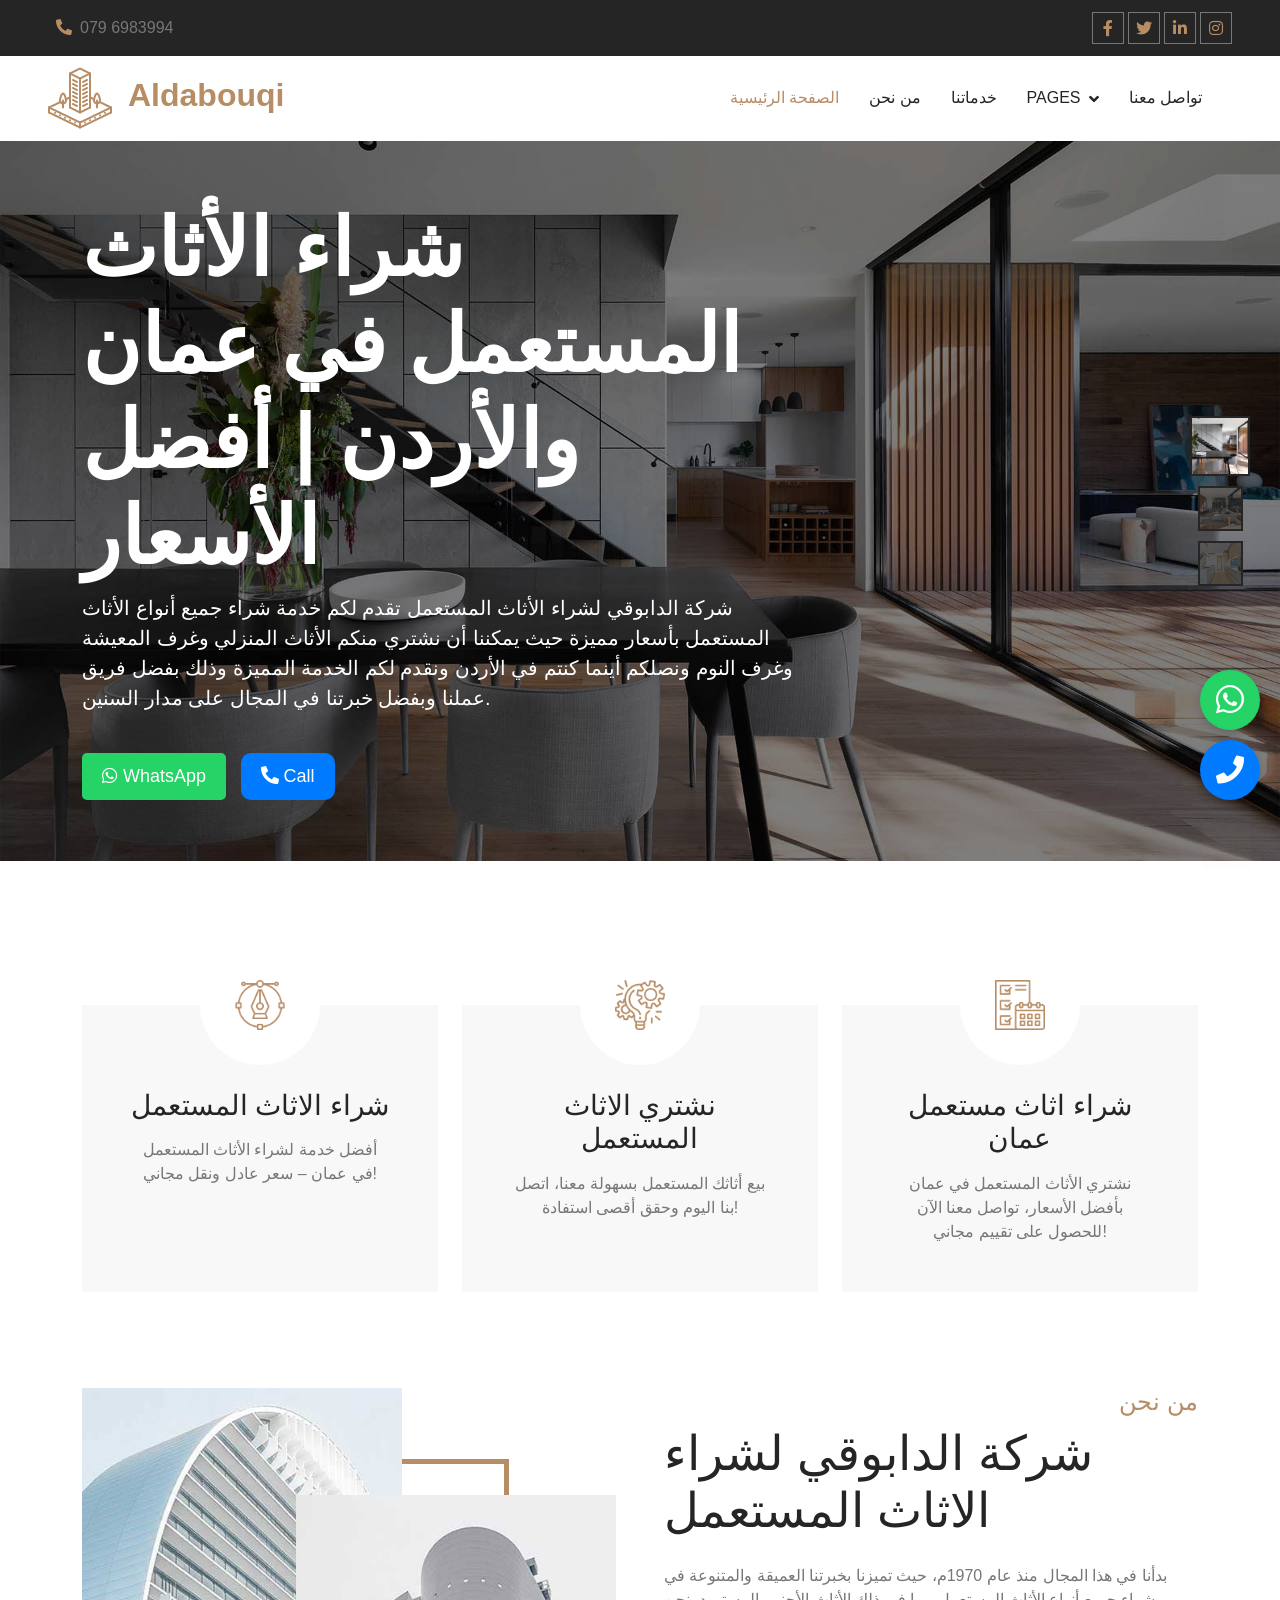
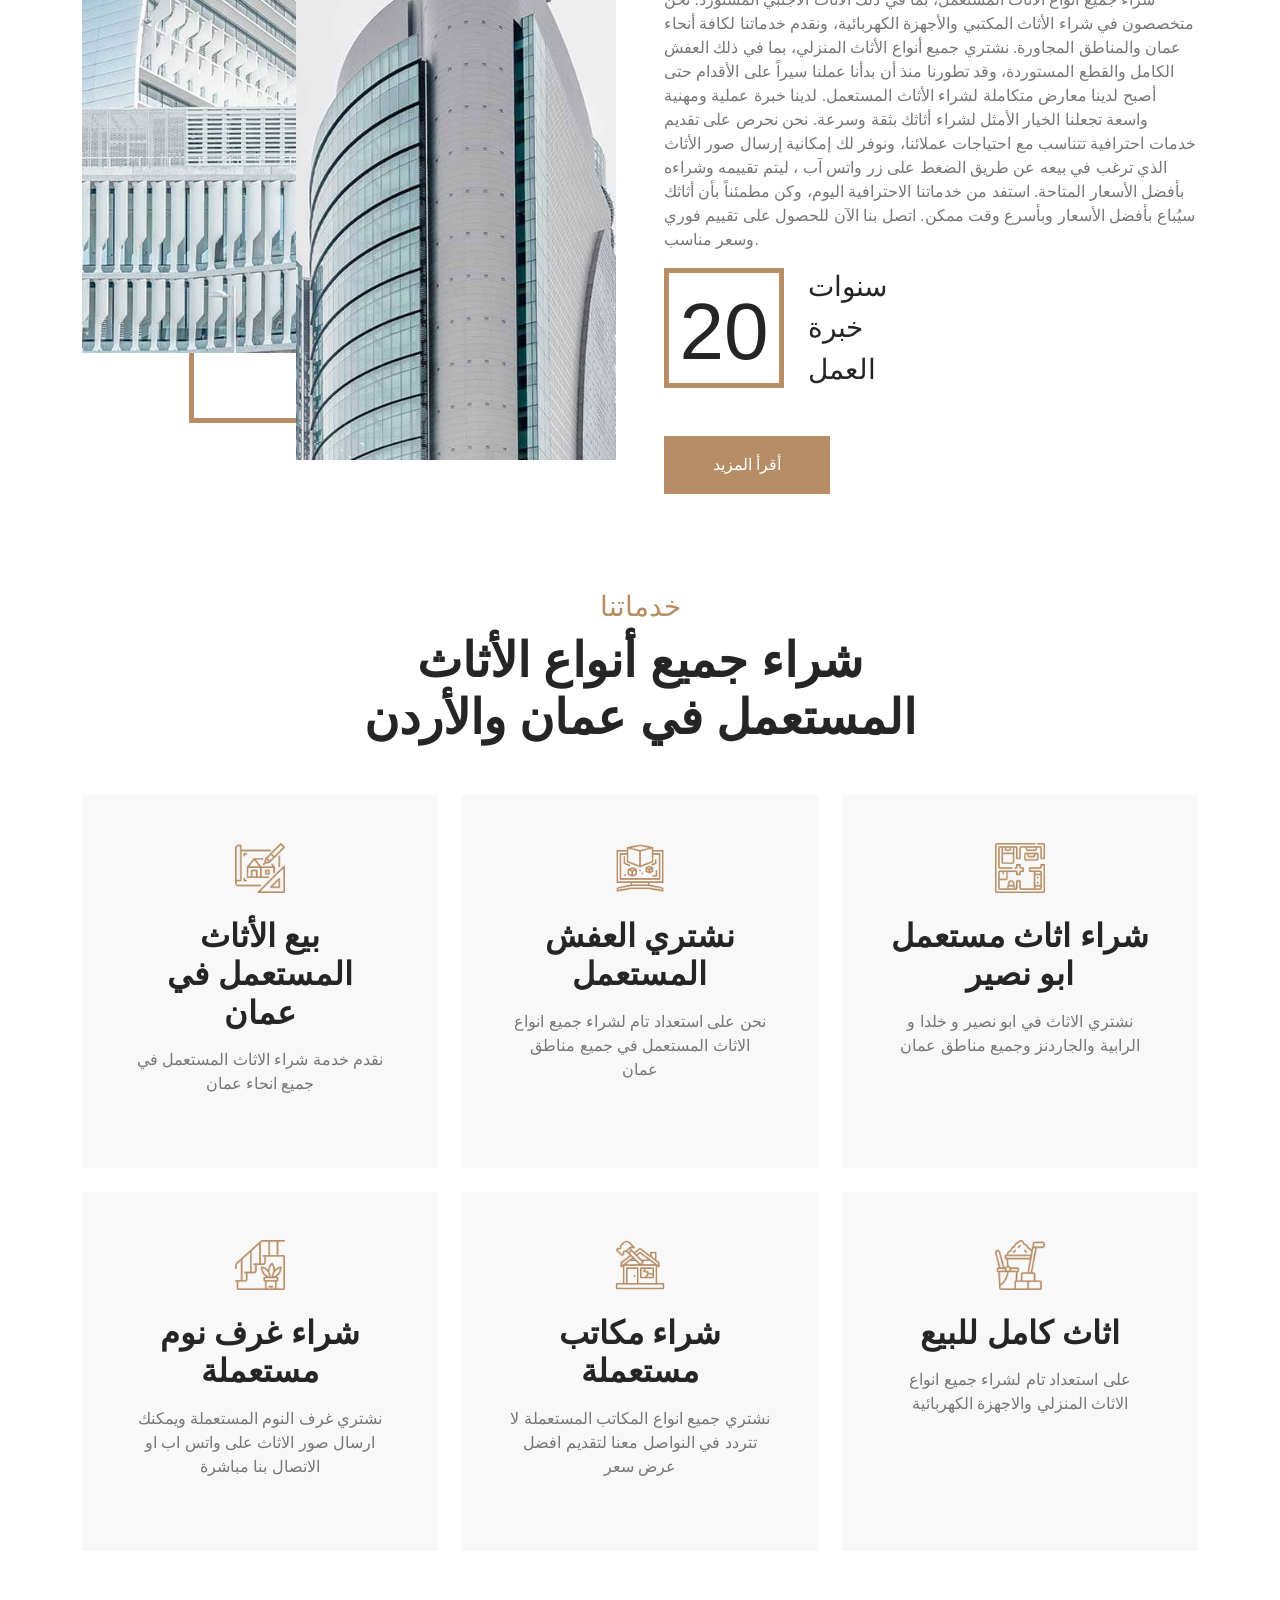
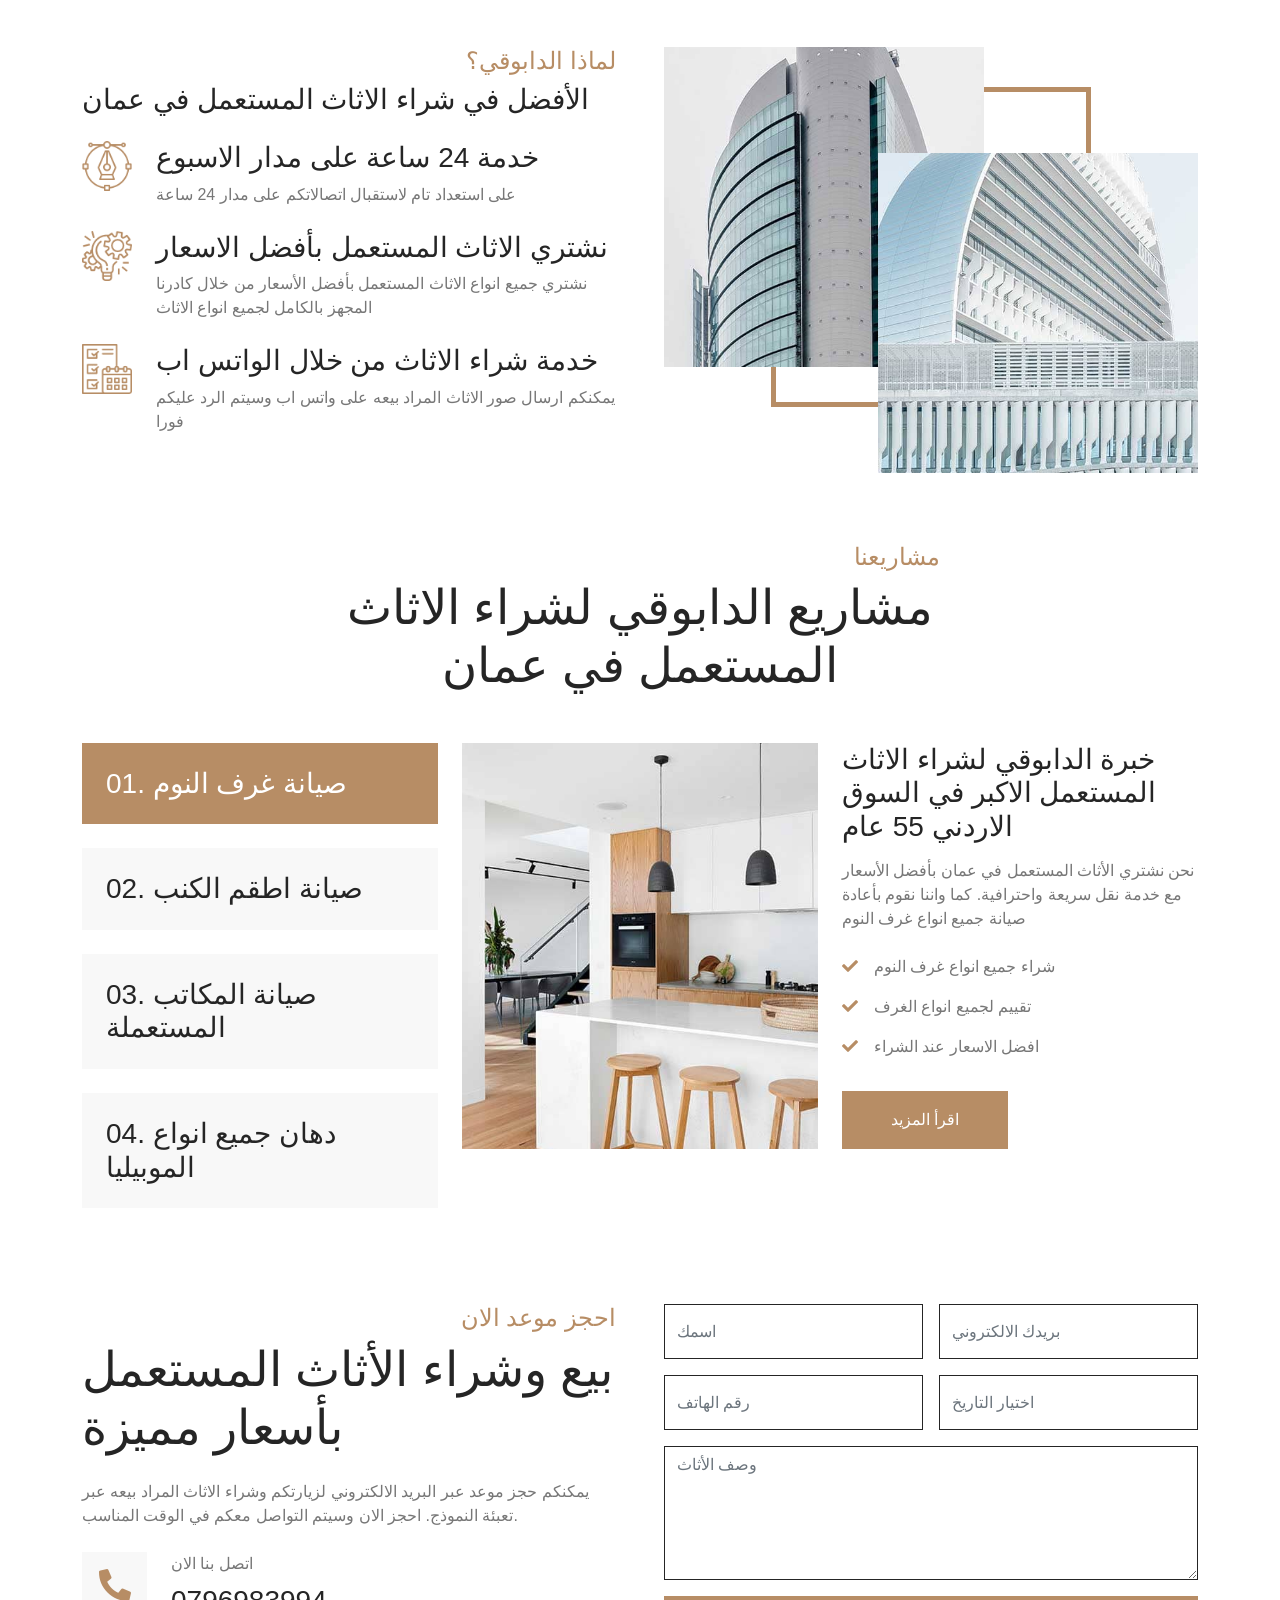
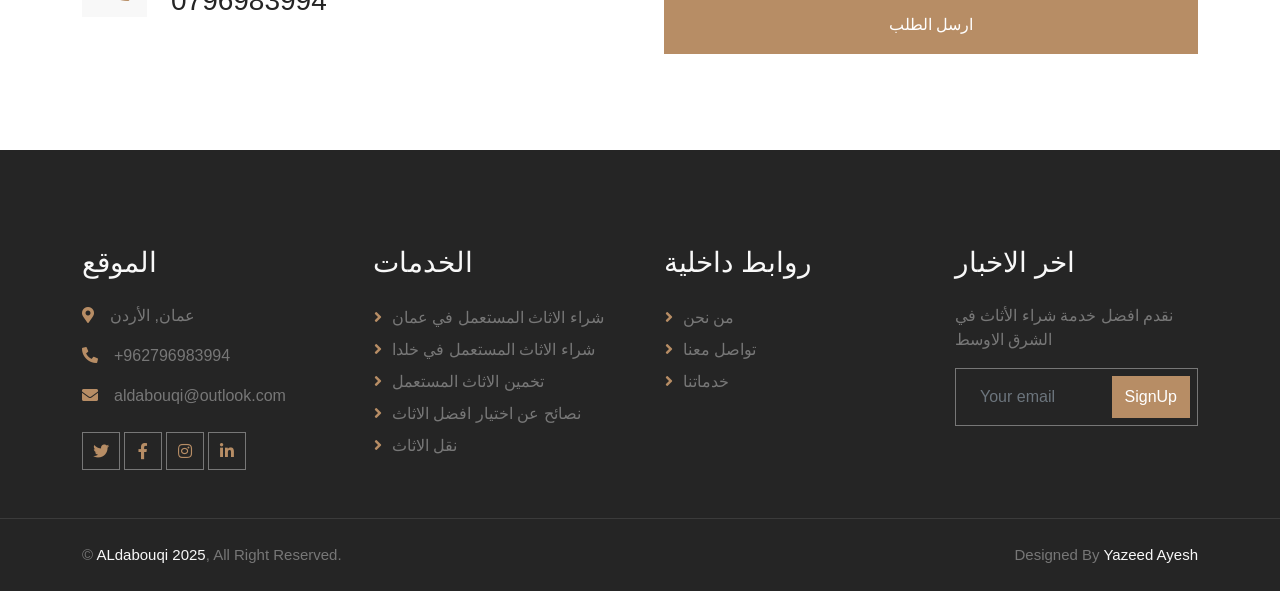
==== commit 263ede08: "Update index.html" ====
--- a/index.html
+++ b/index.html
@@ -515,7 +515,11 @@
                                     </div>
                                     <div class="ms-4">
                                         <p class="mb-2">اتصل بنا الان</p>
-                                        <h3 class="mb-0">+962796983994</h3>
+                                        <h3 class="mb-0">
+                                             <a href="tel:+962796983994" style="text-decoration: none; color: inherit;">
+                                                 0796983994
+                                             </a>
+                                        </h3>
                                     </div>
                                 </div>
                             </div>
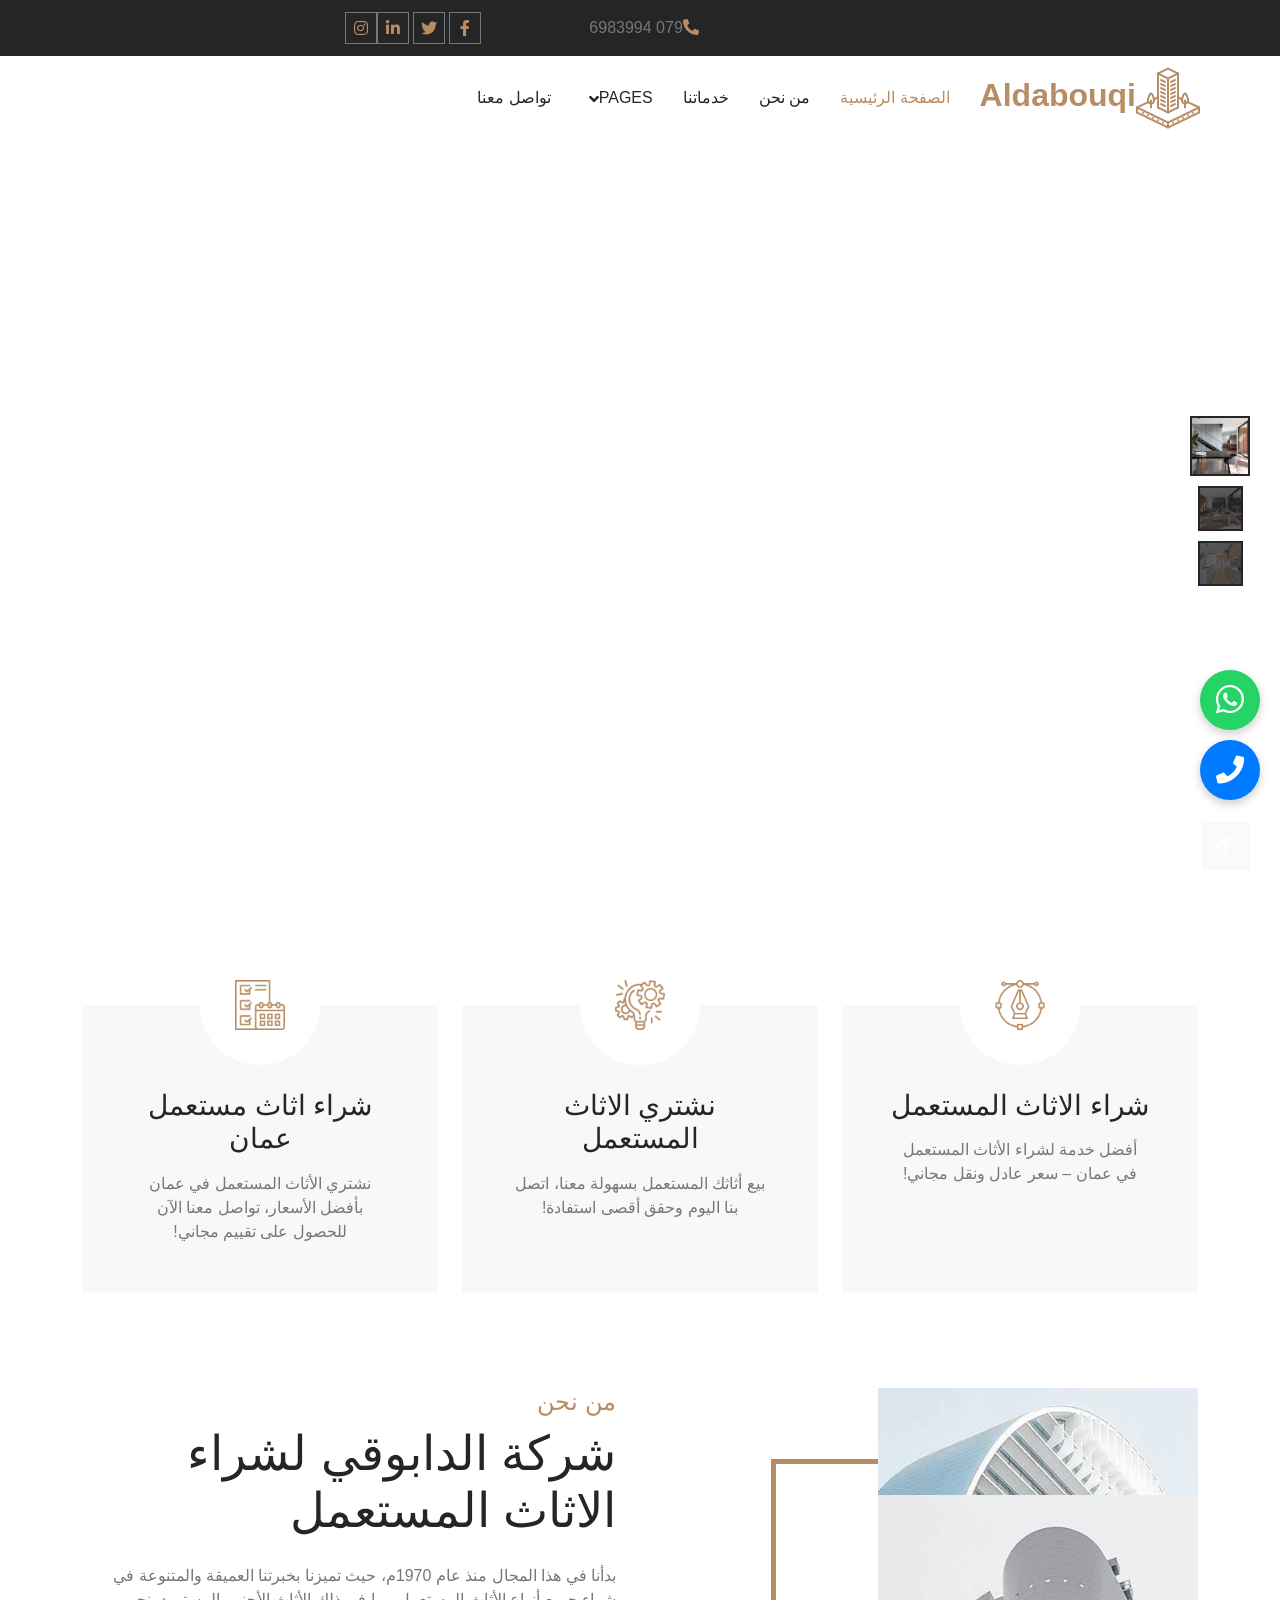
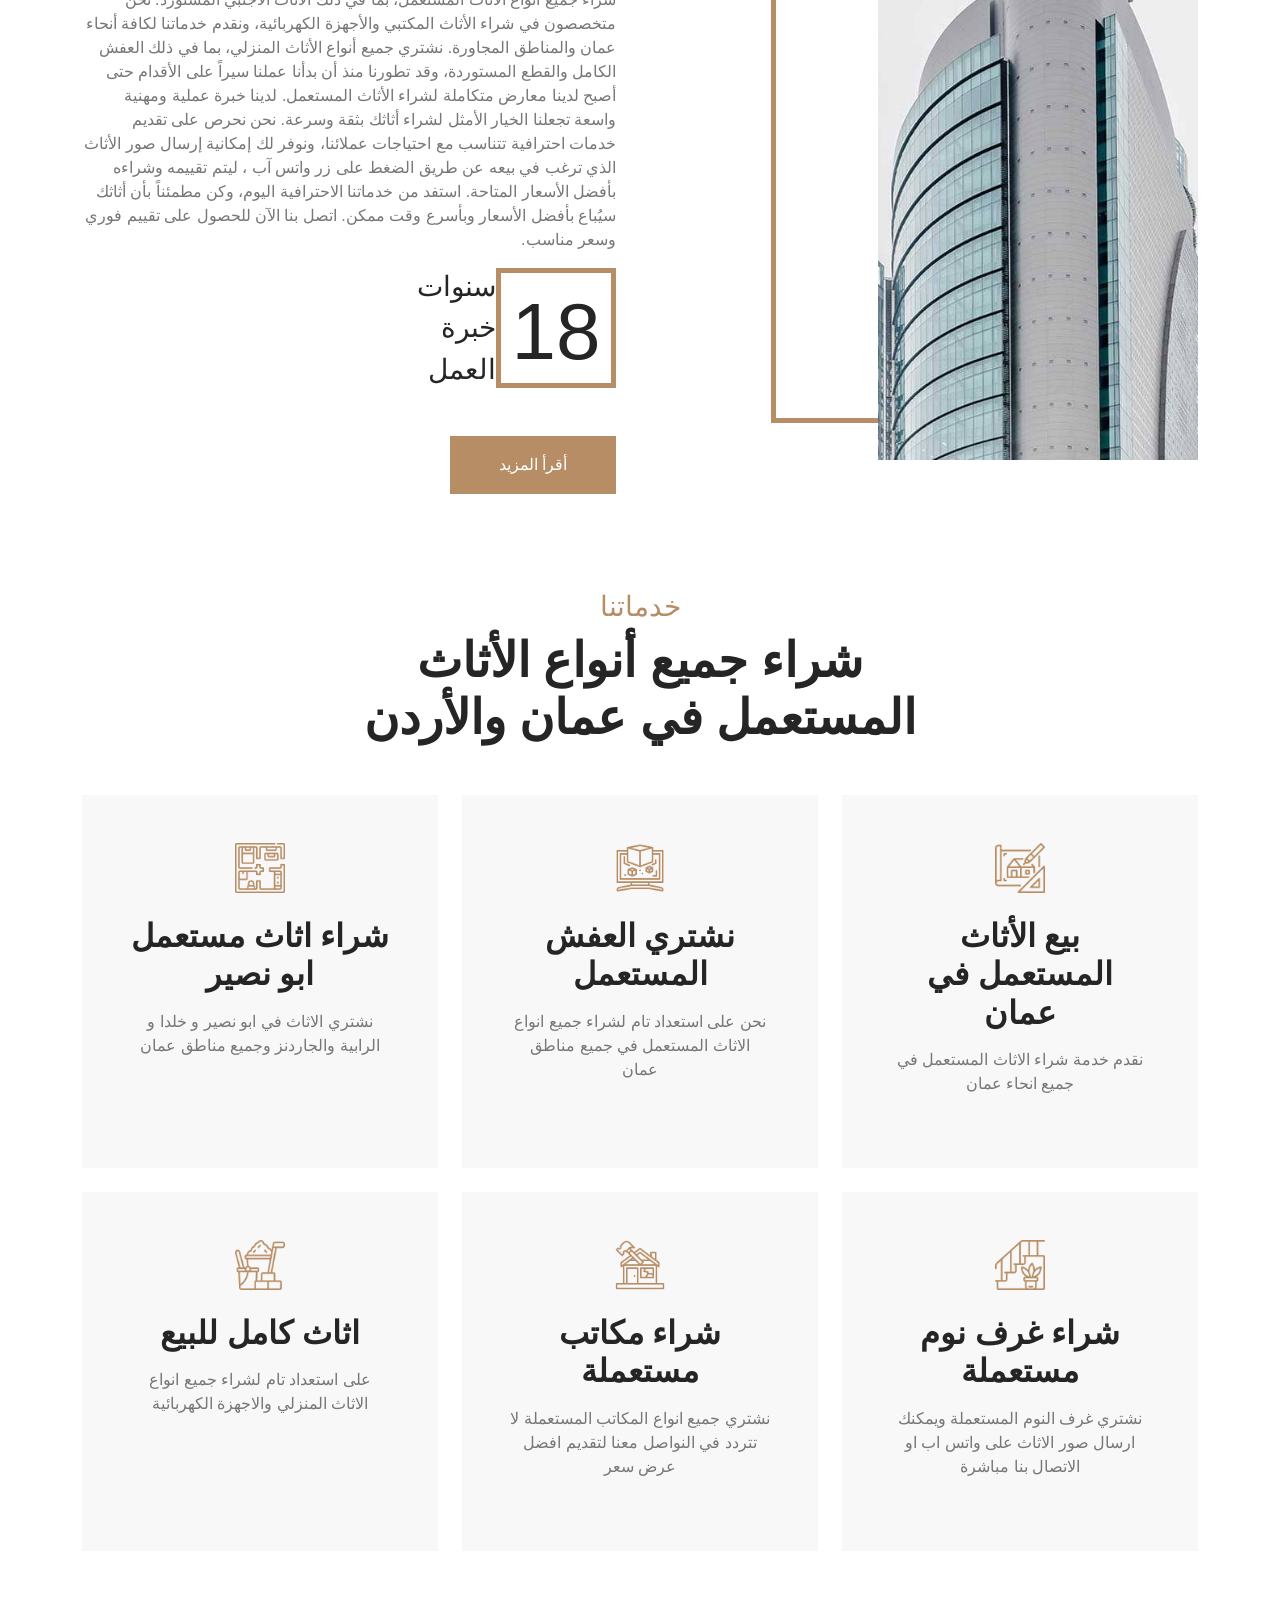
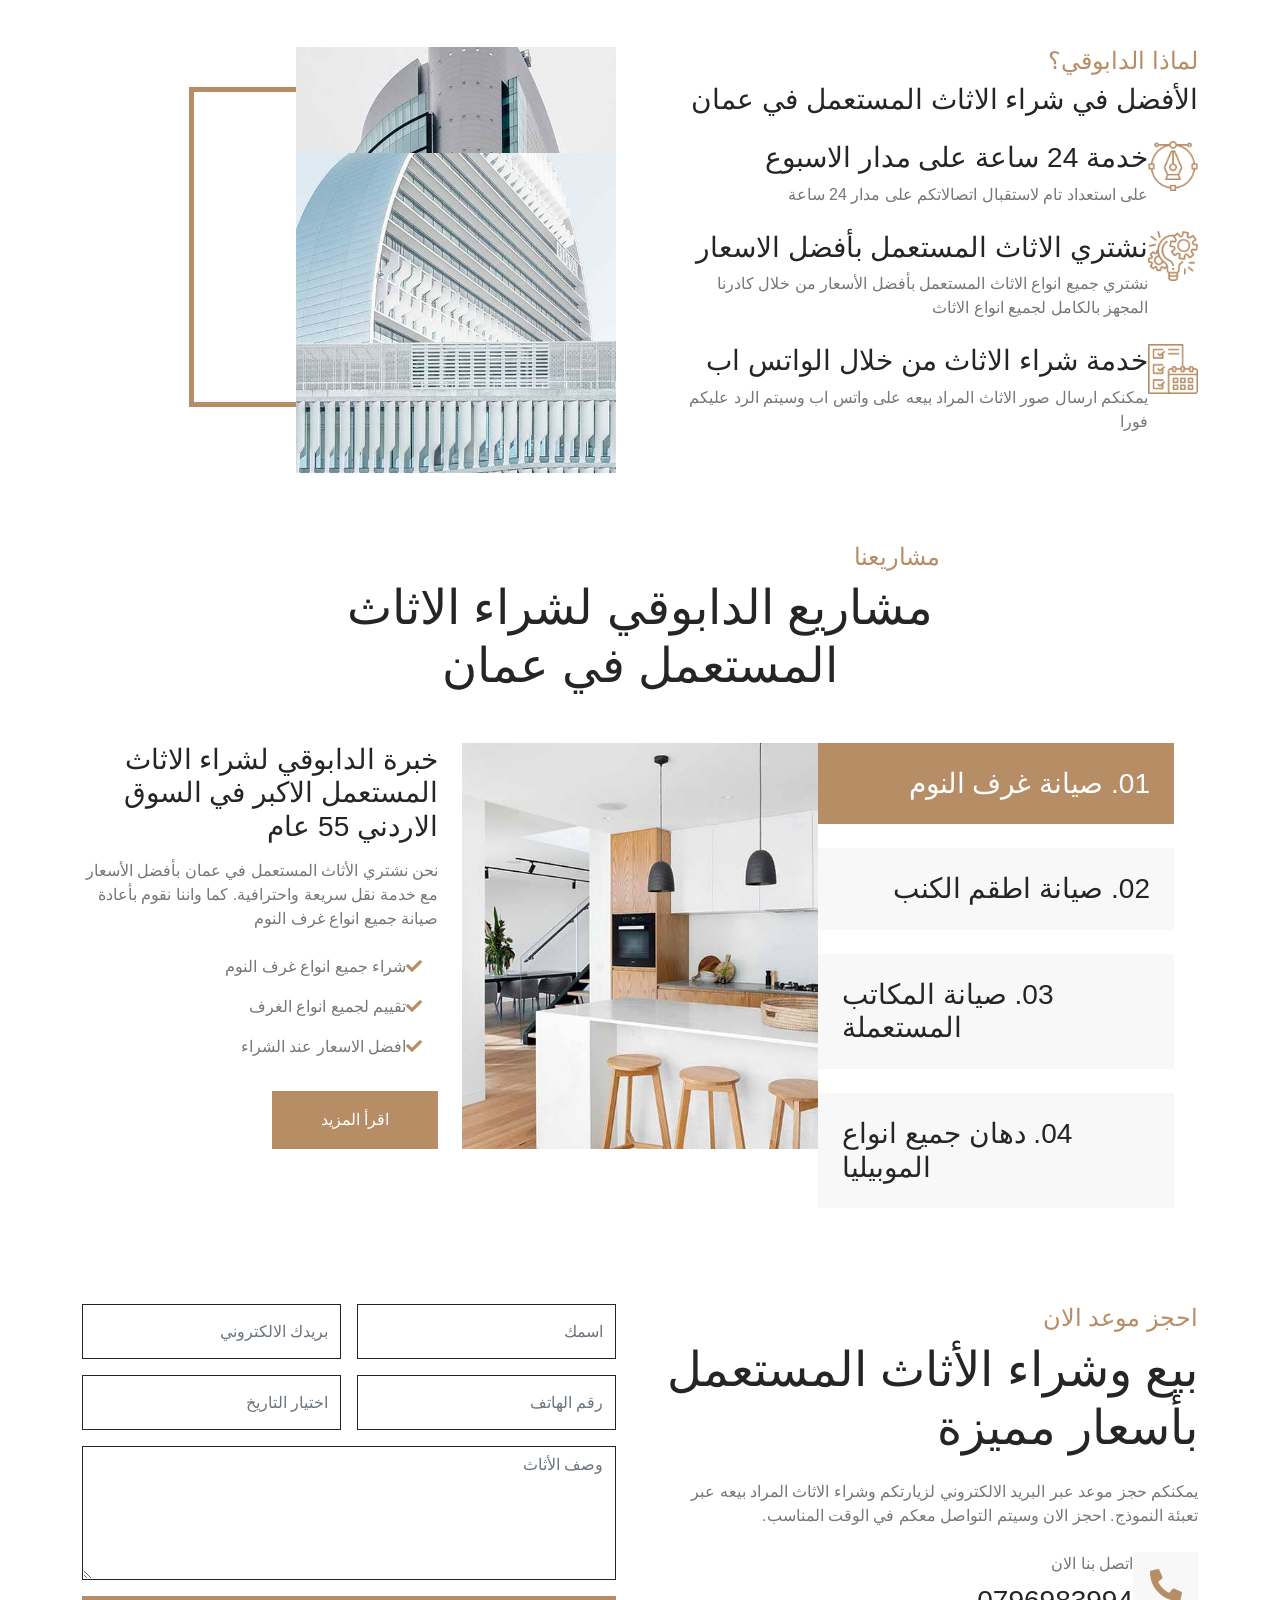
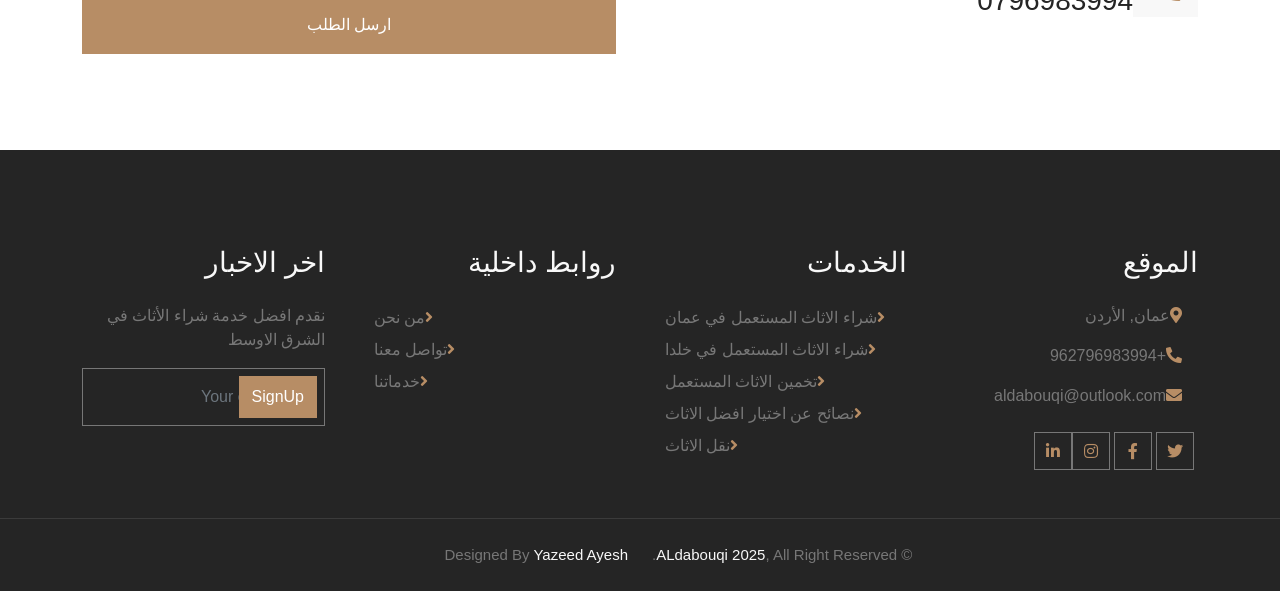
==== commit af237702: "Update index.html" ====
--- a/index.html
+++ b/index.html
@@ -1,26 +1,57 @@
 <!DOCTYPE html>
-<html lang="en">
+<html lang="ar" dir="rtl">
 
 <head>
     <meta charset="utf-8">
+    
+    <!-- Content Security Policy -->
+    <meta http-equiv="Content-Security-Policy" content="default-src 'self' 'unsafe-inline' 'unsafe-eval' https:; img-src 'self' data: https:; font-src 'self' https:; connect-src 'self' https:;">
+
+    <!-- Basic Meta Tags Enhanced -->
+    <meta name="viewport" content="width=device-width, initial-scale=1.0, shrink-to-fit=no">
+    <meta http-equiv="X-UA-Compatible" content="IE=edge">
+    <meta name="robots" content="index, follow, max-image-preview:large, max-snippet:-1, max-video-preview:-1">
+    <meta name="googlebot" content="index, follow">
+    <meta name="bingbot" content="index, follow">
+    
+    <!-- Page Title Optimized -->
+    <title>شراء الأثاث المستعمل في عمان | شركة الدابوقي - رقم 0796983994 - أعلى الأسعار</title>
+    
+    <!-- Meta Description Enhanced -->
+    <meta name="description" content="الدابوقي الشركة الرائدة في شراء الأثاث المستعمل في عمان. نوفر أفضل الأسعار، خدمة سريعة خلال ساعات، ونقل مجاني. اتصل 0796983994 للحصول على تقييم فوري وأفضل عرض سعر">
+    
+    <!-- Keywords Enhanced -->
+    <meta name="keywords" content="شراء اثاث مستعمل عمان, بيع اثاث مستعمل, الدابوقي, نشتري الاثاث, 0796983994, أعلى الأسعار, شراء غرف نوم, شراء مكاتب, نقل مجاني, تقييم فوري">
+    
+    <!-- Canonical URL -->
+    <link rel="canonical" href="https://www.aldabouqi.com/" />
+
+     <!-- Enhanced Open Graph -->
+    <meta property="og:title" content="الدابوقي | شراء الأثاث المستعمل في عمان - أعلى الأسعار مضمونة">
+    <meta property="og:description" content="شركة متخصصة في شراء الأثاث المستعمل. خدمة سريعة وأسعار منافسة. اتصل الآن 0796983994">
+    <meta property="og:image" content="/image/icon.jpg">
+    <meta property="og:image:alt" content="شركة الدابوقي لشراء الأثاث المستعمل">
+    <meta property="og:url" content="https://www.aldabouqi.com/">
+    <meta property="og:type" content="website">
+    <meta property="og:site_name" content="الدابوقي">
+    <meta property="og:locale" content="ar_JO">
+    <meta property="og:locale:alternate" content="en_US">
+    
+    <!-- Enhanced Twitter Card -->
+    <meta name="twitter:card" content="summary_large_image">
+    <meta name="twitter:site" content="@aldabouqi_store">
+    <meta name="twitter:title" content="الدابوقي - أفضل مكان لبيع أثاثك المستعمل">
+    <meta name="twitter:description" content="نضمن لك أعلى الأسعار وأسرع الخدمة">
+    <meta name="twitter:image:alt" content="شركة الدابوقي">
+
     <script type="text/javascript">
         if (top.location != self.location) {
             top.location = self.location.href;
         }
     </script>
 
-    <!-- For Look in messages -->
-    <meta property="og:title" content="الدابوقي لشراء الاثاث المستعمل">
-    <meta property="og:description" content="نشتري جميع انواع الاثاث المستعمل والاثاث المكتبي تواصلوا معنا الان 0796983994">
-    <meta property="og:image" content="/image/icon.jpg">
-    <meta property="og:url" content="https://www.aldabouqi.com/">
-    <meta charset="UTF-8">
-
-    <meta content="width=device-width, initial-scale=1.0" name="viewport">
-    <meta name="viewport" content="width=device-width, initial-scale=1, shrink-to-fit=no">
-    <title>شراء الأثاث المستعمل في عمان | شركة الدابوقي</title>
-    <meta name="description" content="شركة الدابوقي لشراء الأثاث المستعمل في عمان والأردن. نقدم أفضل الأسعار وخدمة سريعة. اتصل بنا الآن!">
-      <!-- Google tag (gtag.js) -->
+
+    <!-- Google tag (gtag.js) -->
 <script async src="https://www.googletagmanager.com/gtag/js?id=AW-10794969963"></script>
 <script>
   window.dataLayer = window.dataLayer || [];
@@ -68,10 +99,11 @@
 
     <!-- Template Stylesheet -->
     <link href="css/style.css" rel="stylesheet">
-    <link rel="canonical" href="https://www.aldabouqi.com/" />
     <link rel="icon" type="image/jpeg" href="image/icon.jpg">
 
 </head>
+
+
 <body>
 
 <!-- Google Tag Manager (noscript) -->
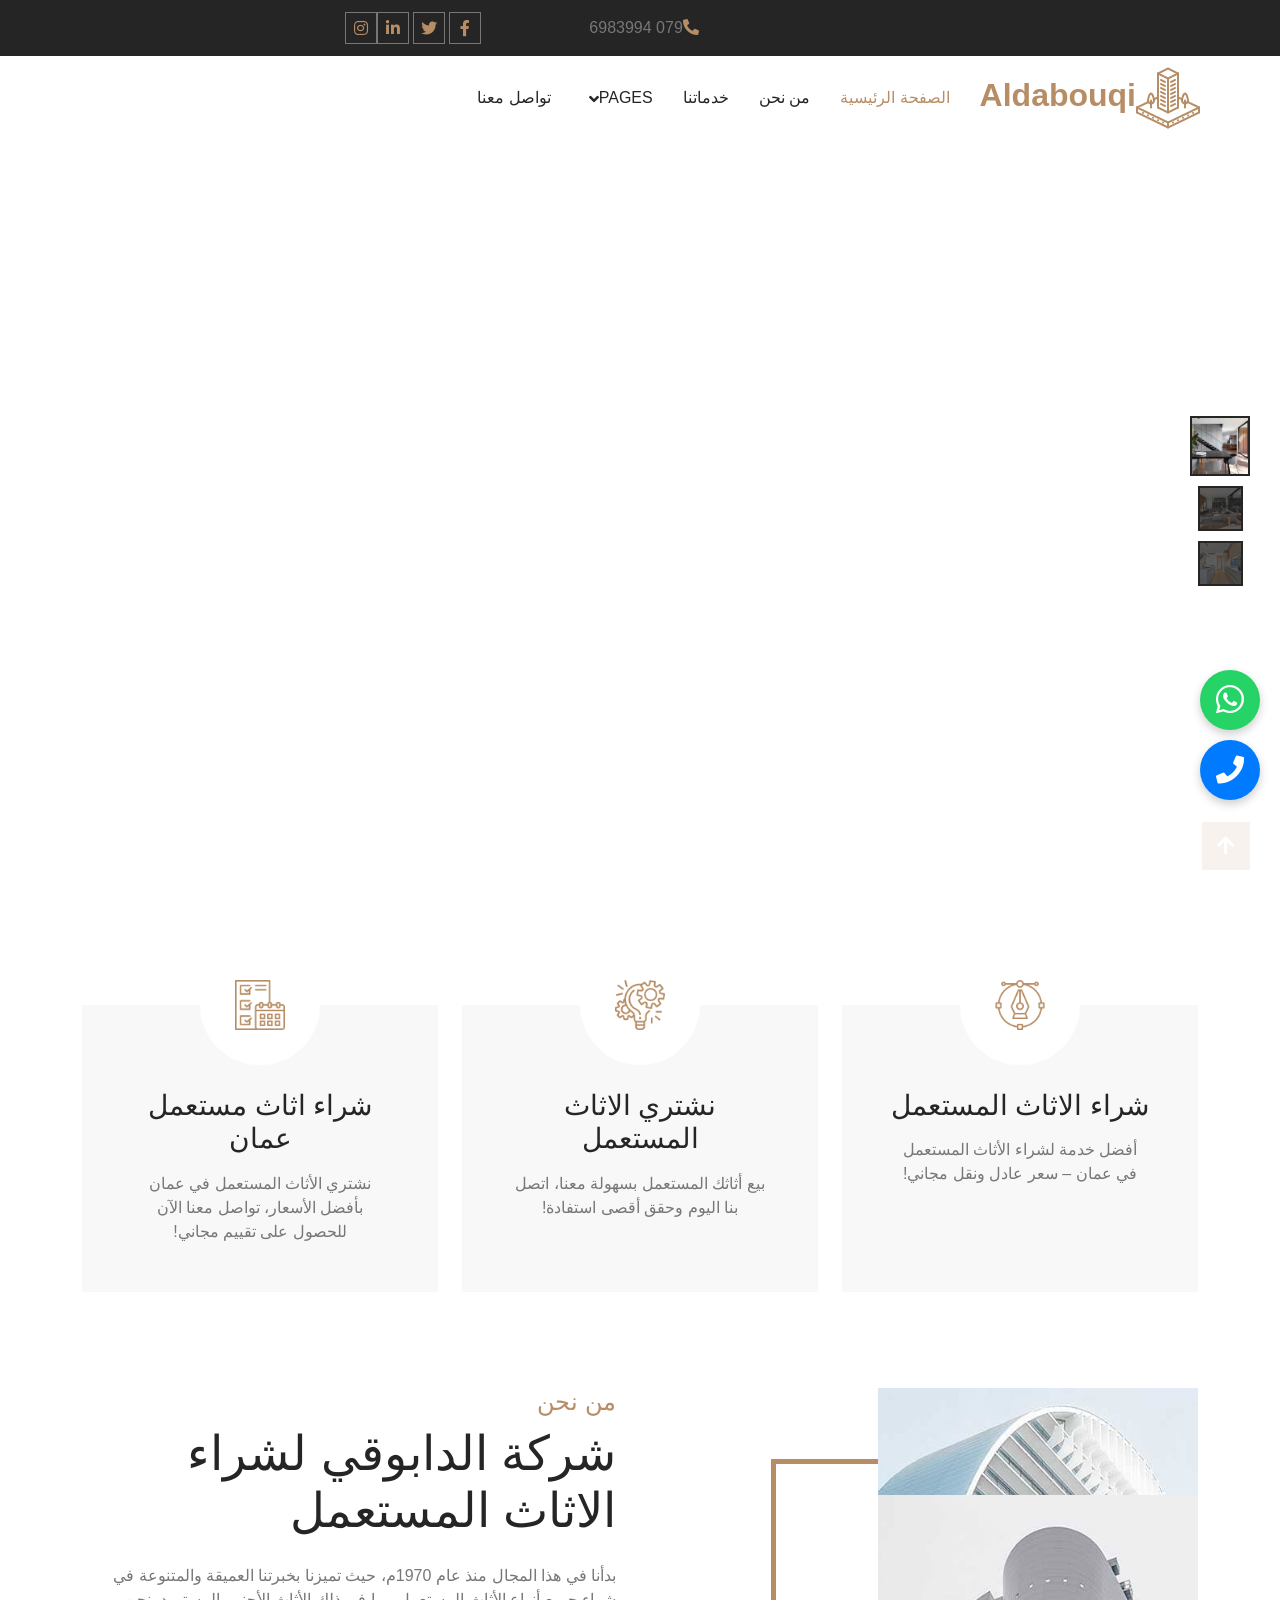
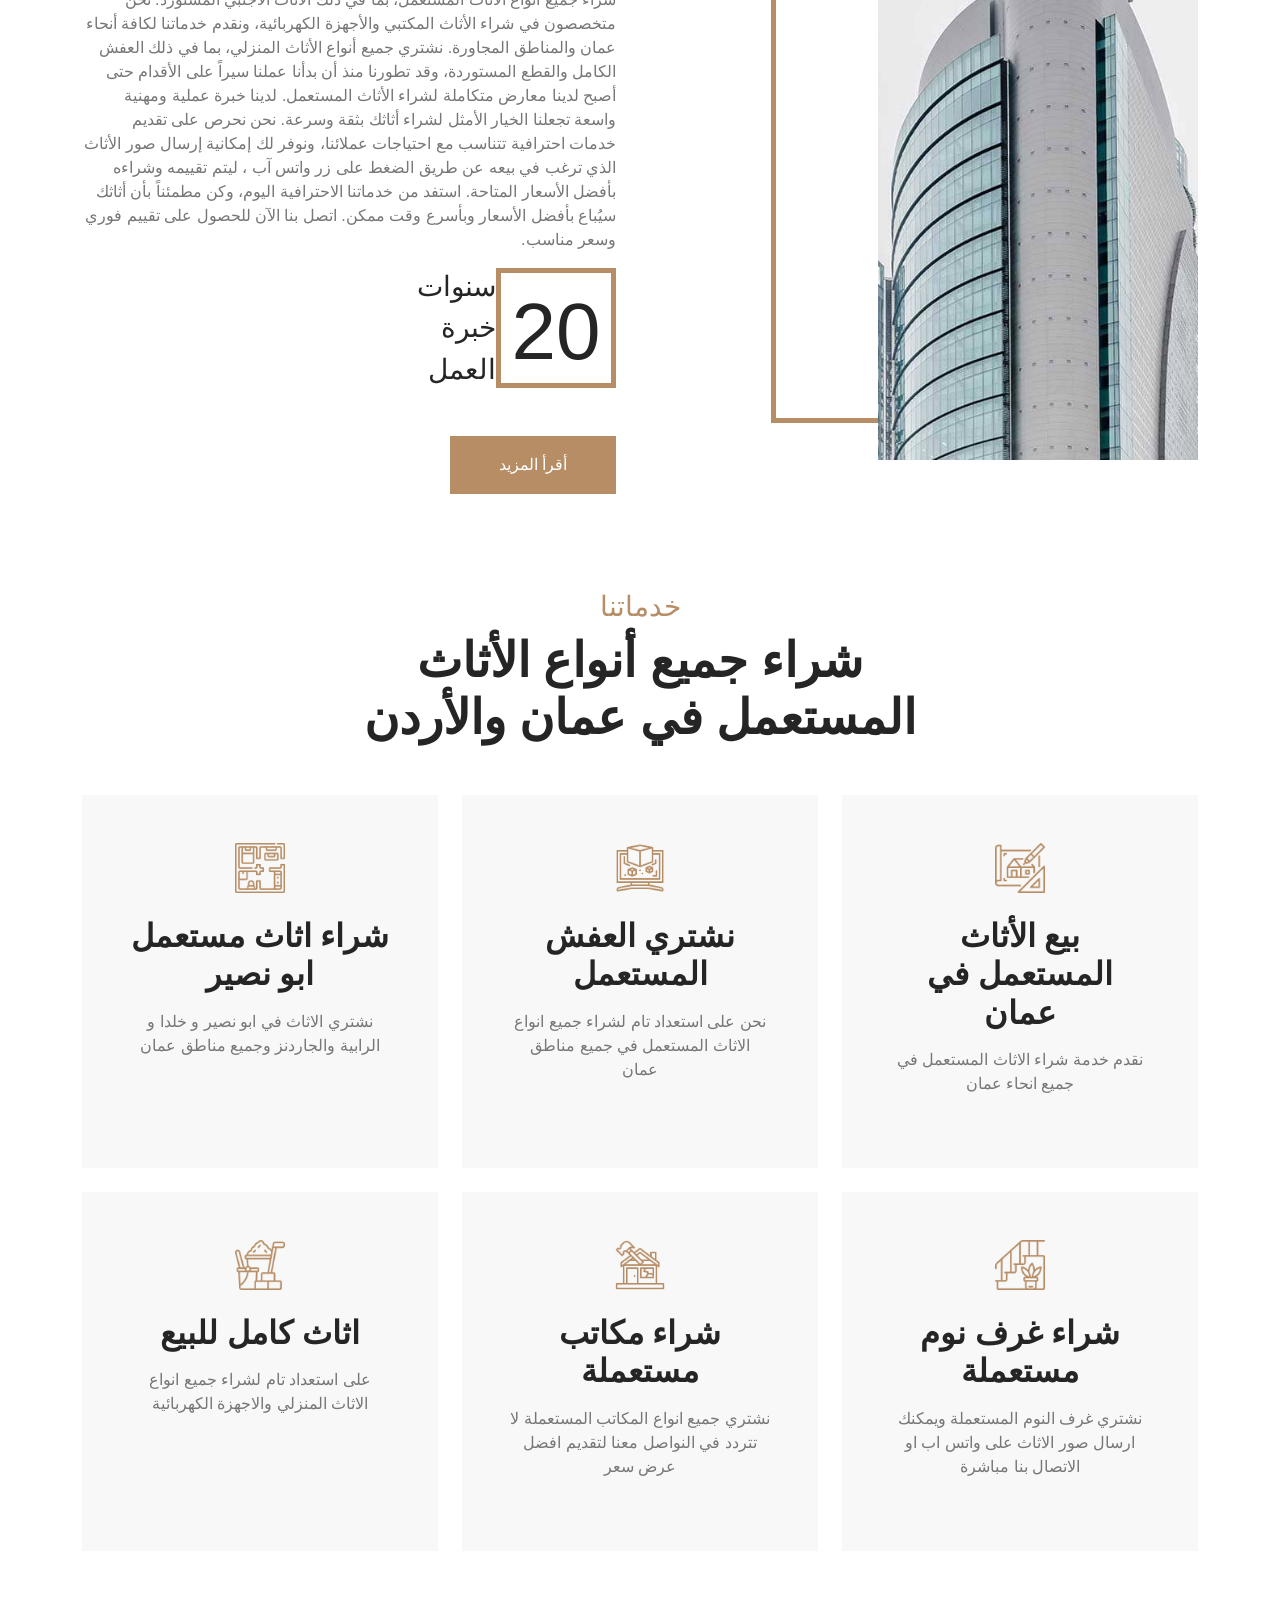
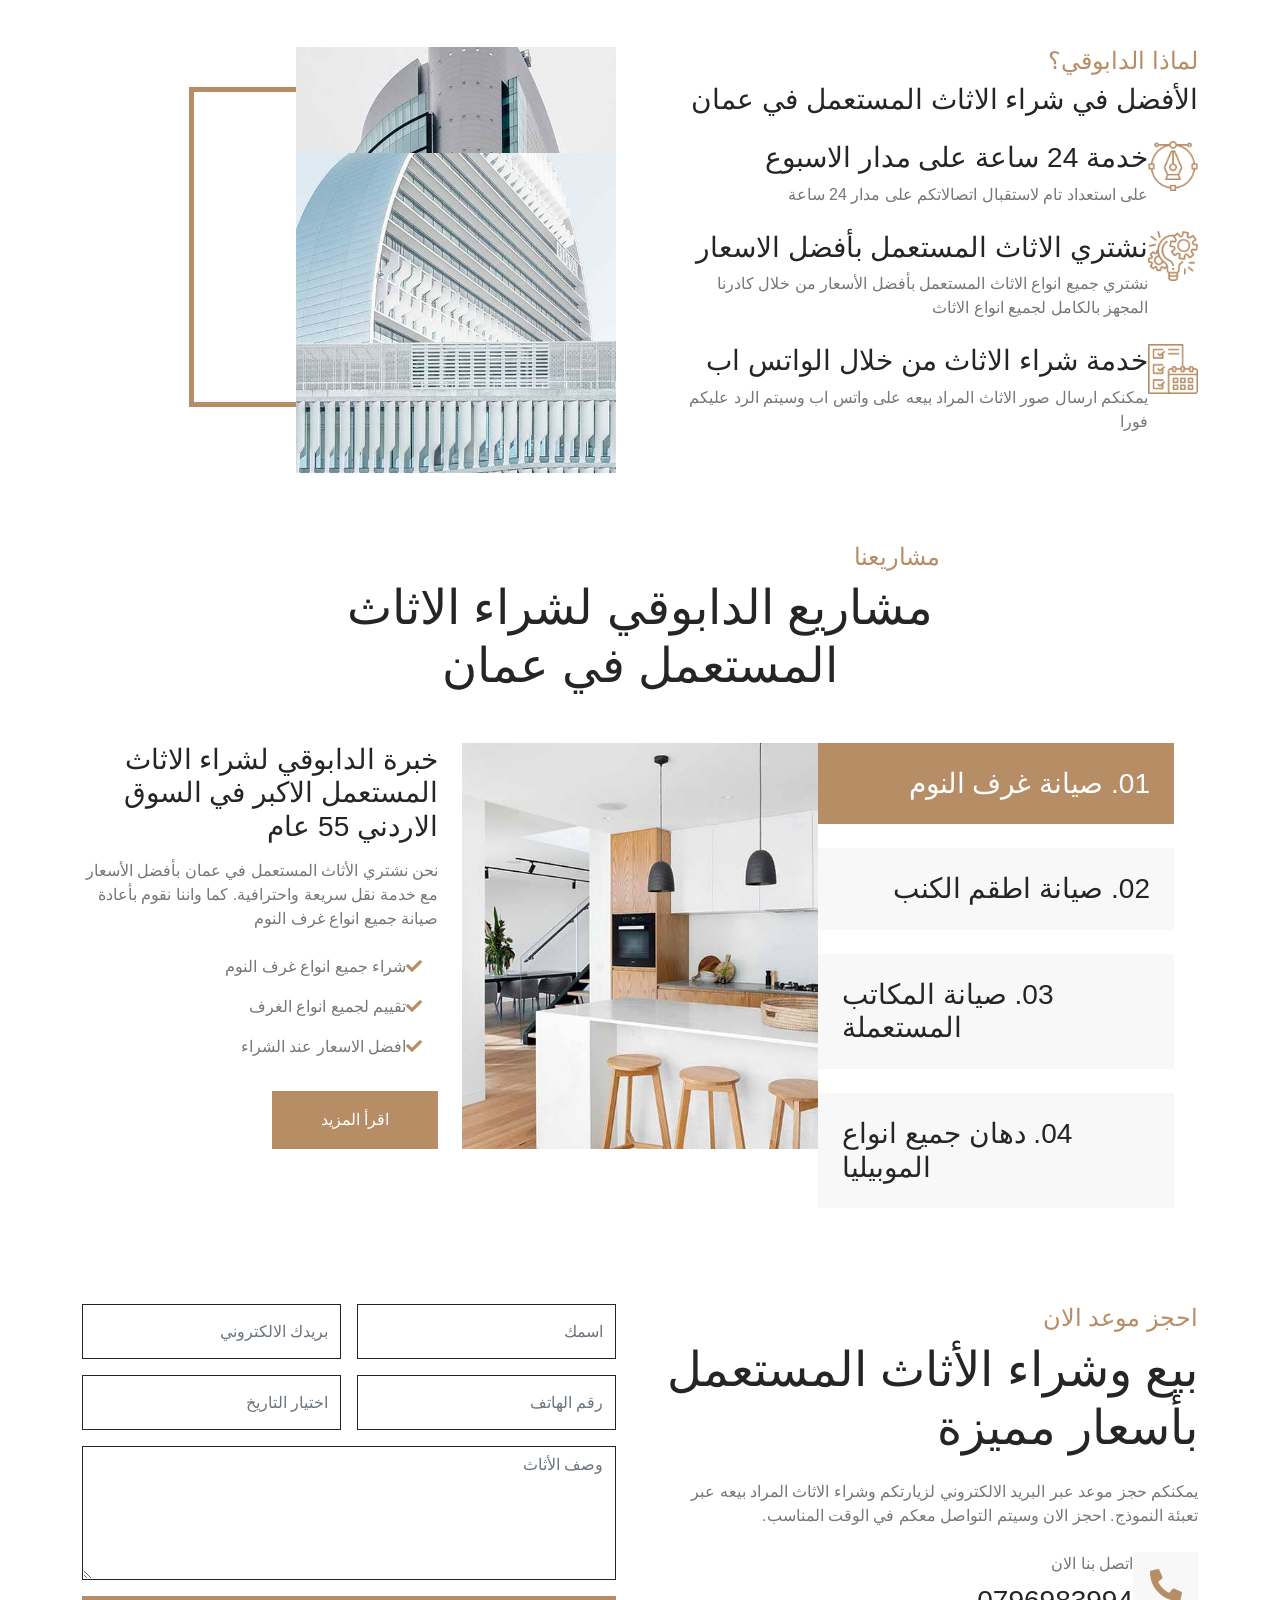
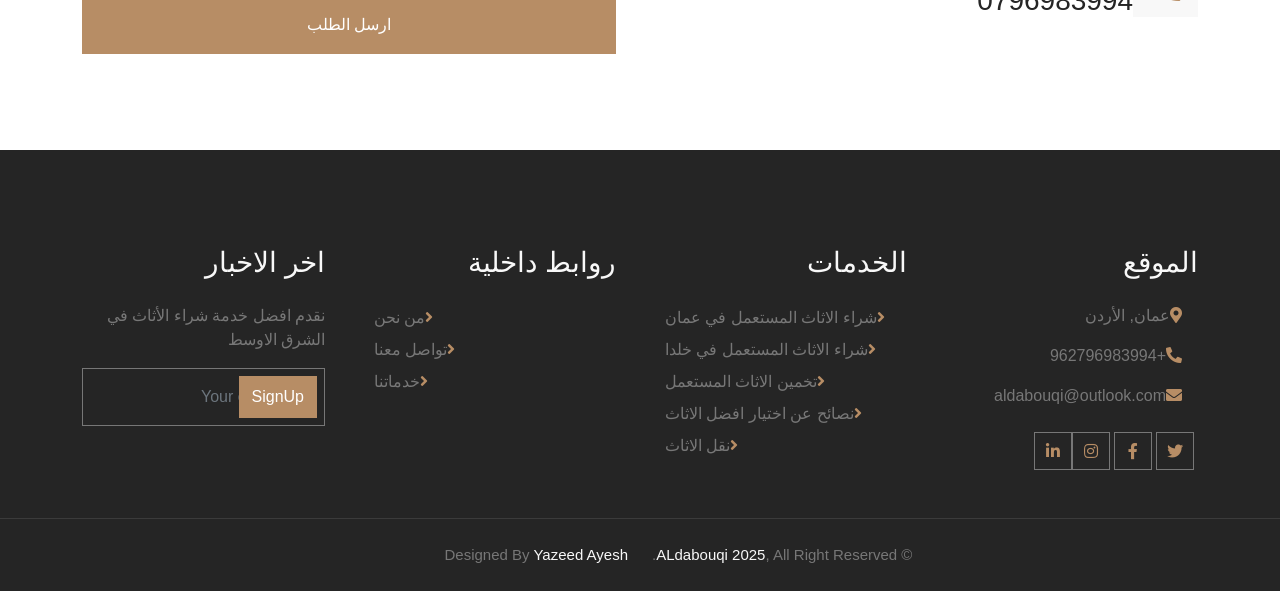
==== commit 2be6f99f: "Update index.html" ====
--- a/index.html
+++ b/index.html
@@ -15,7 +15,7 @@
     <meta name="bingbot" content="index, follow">
     
     <!-- Page Title Optimized -->
-    <title>شراء الأثاث المستعمل في عمان | شركة الدابوقي - رقم 0796983994 - أعلى الأسعار</title>
+    <title>شراء الأثاث المستعمل في عمان | شركة الدابوقي</title>
     
     <!-- Meta Description Enhanced -->
     <meta name="description" content="الدابوقي الشركة الرائدة في شراء الأثاث المستعمل في عمان. نوفر أفضل الأسعار، خدمة سريعة خلال ساعات، ونقل مجاني. اتصل 0796983994 للحصول على تقييم فوري وأفضل عرض سعر">
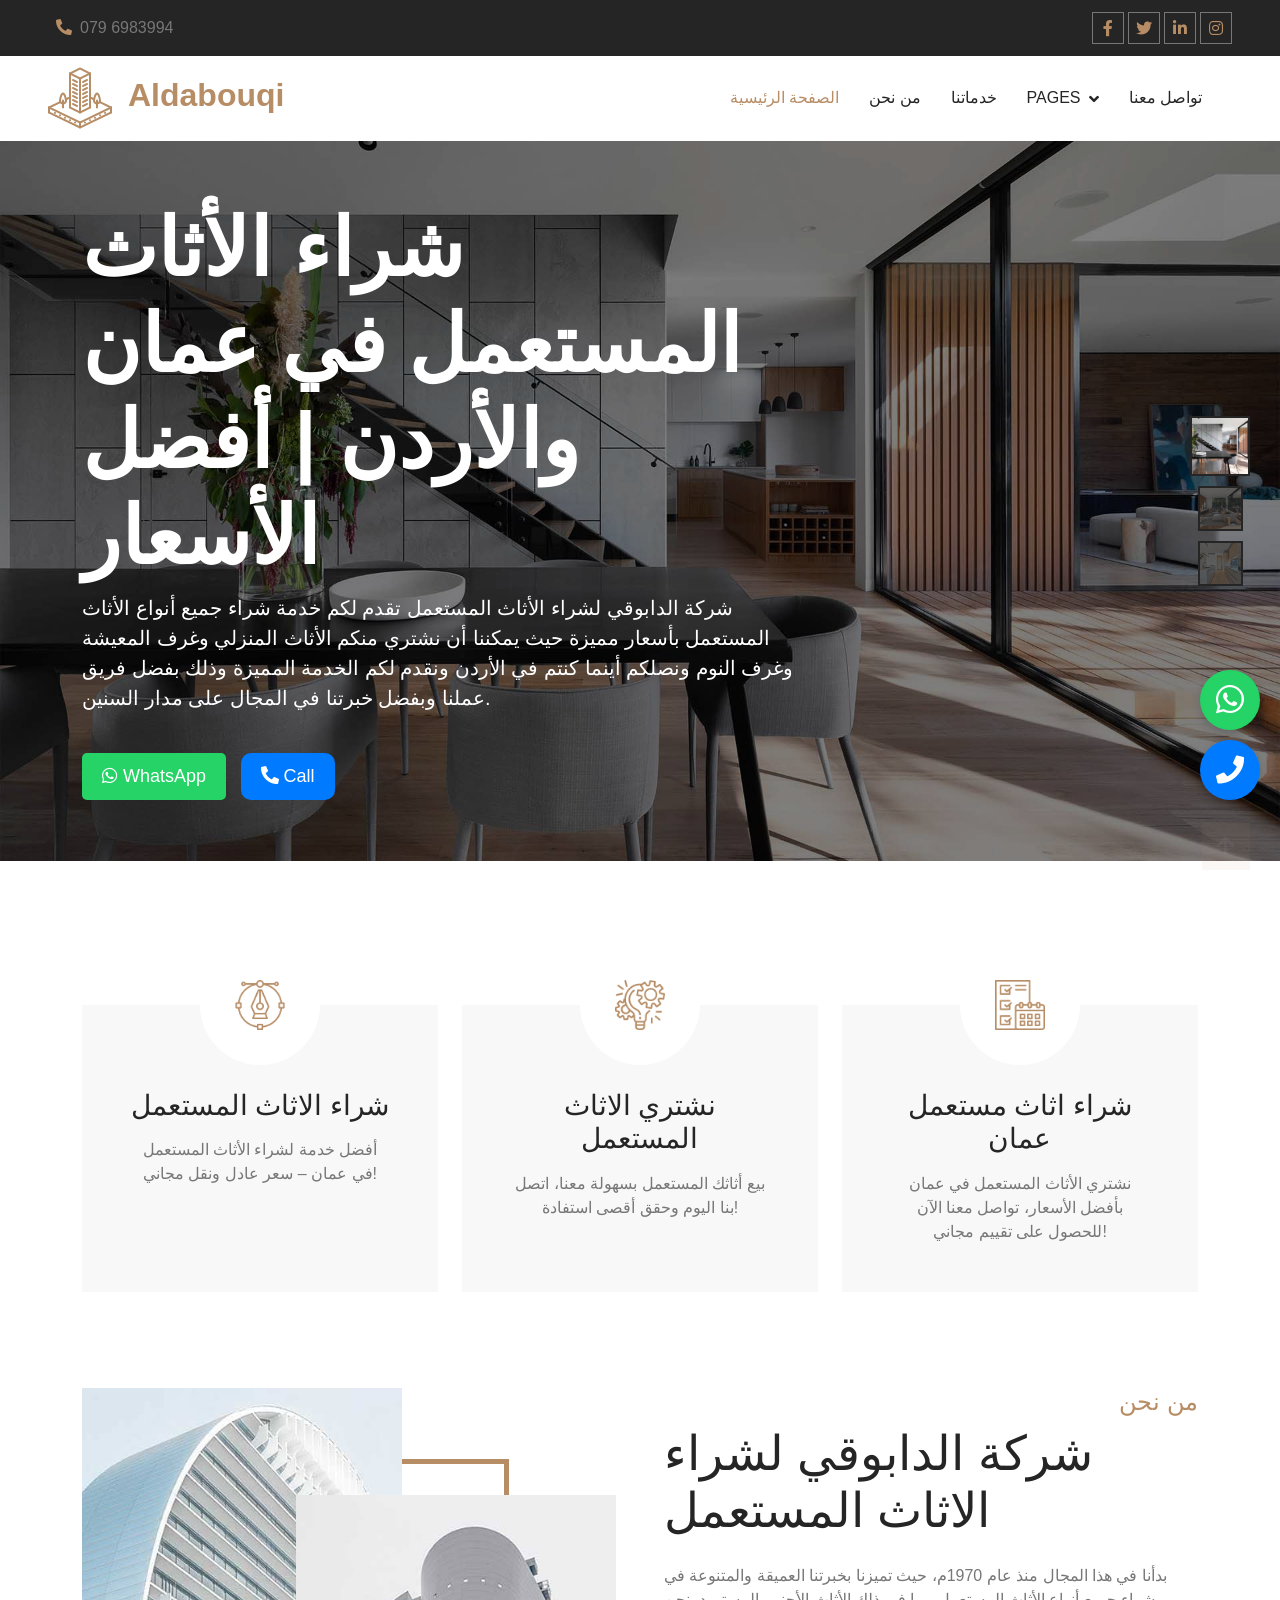
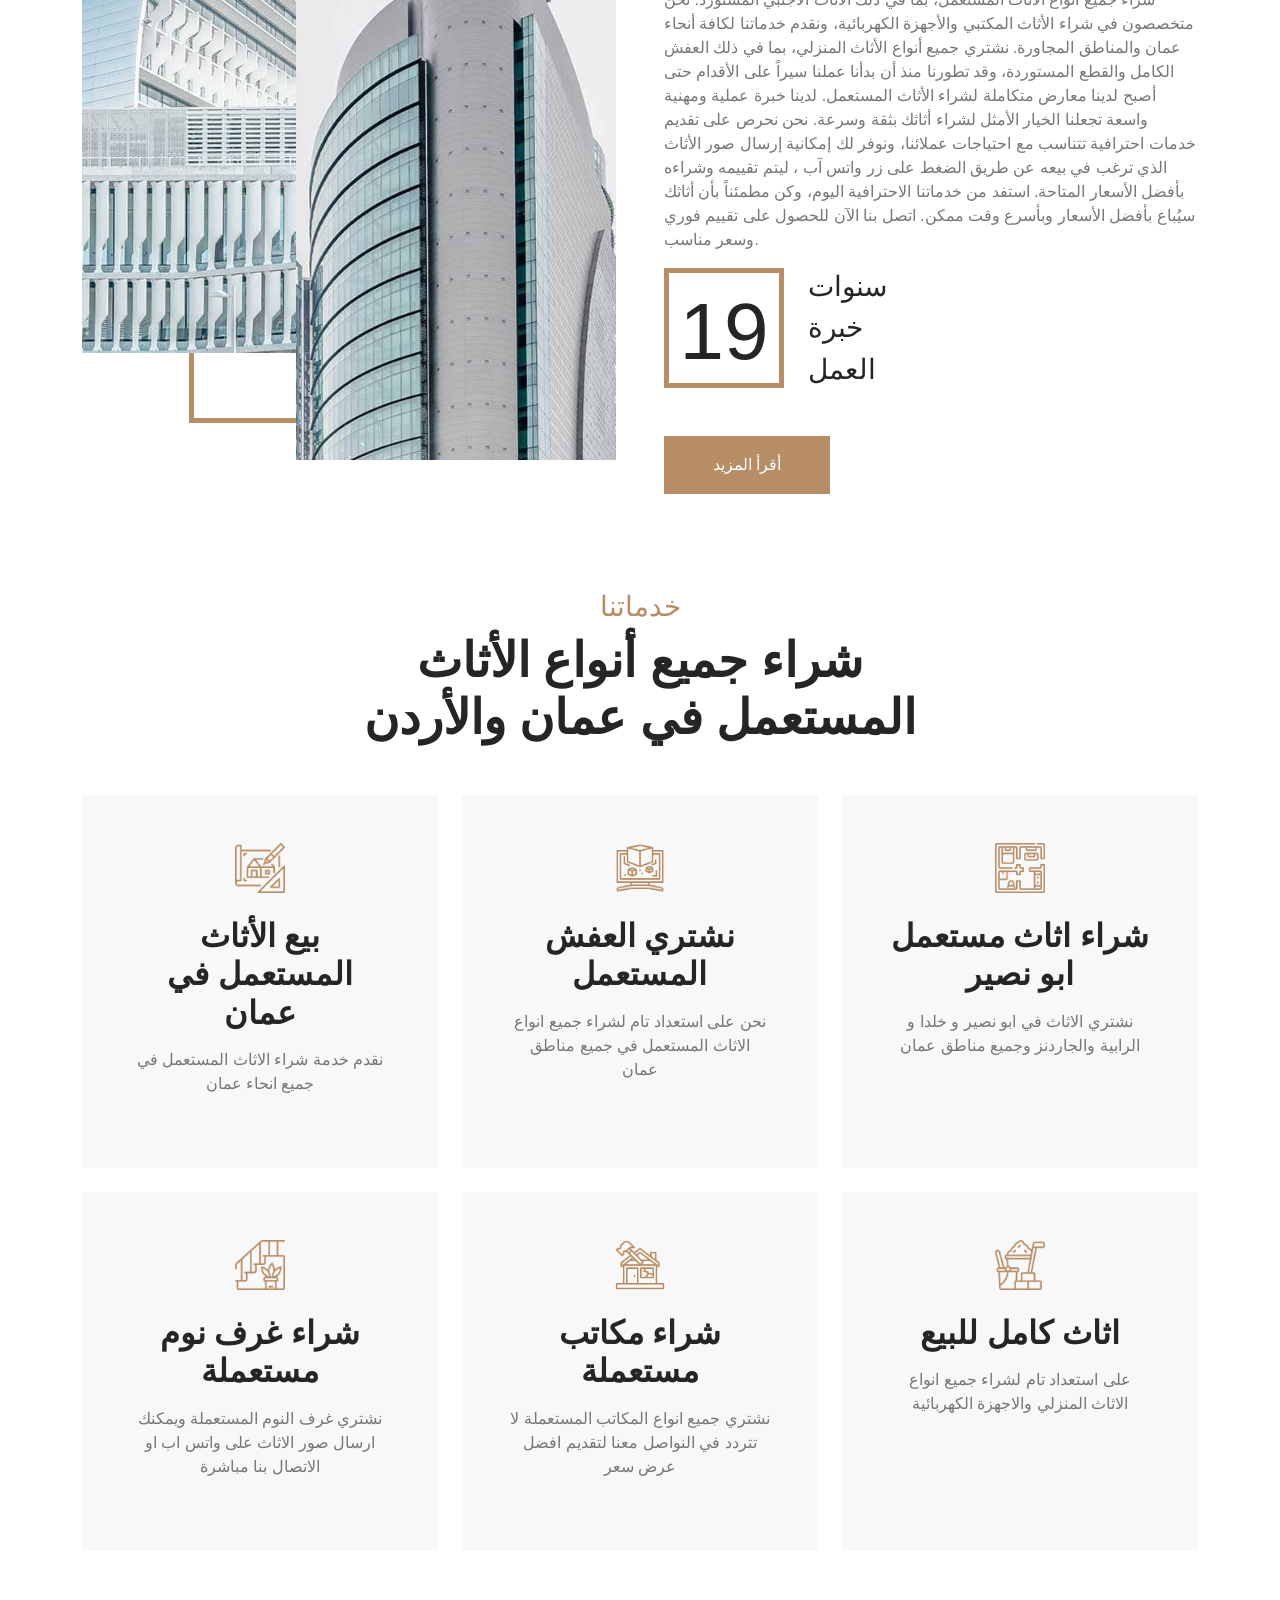
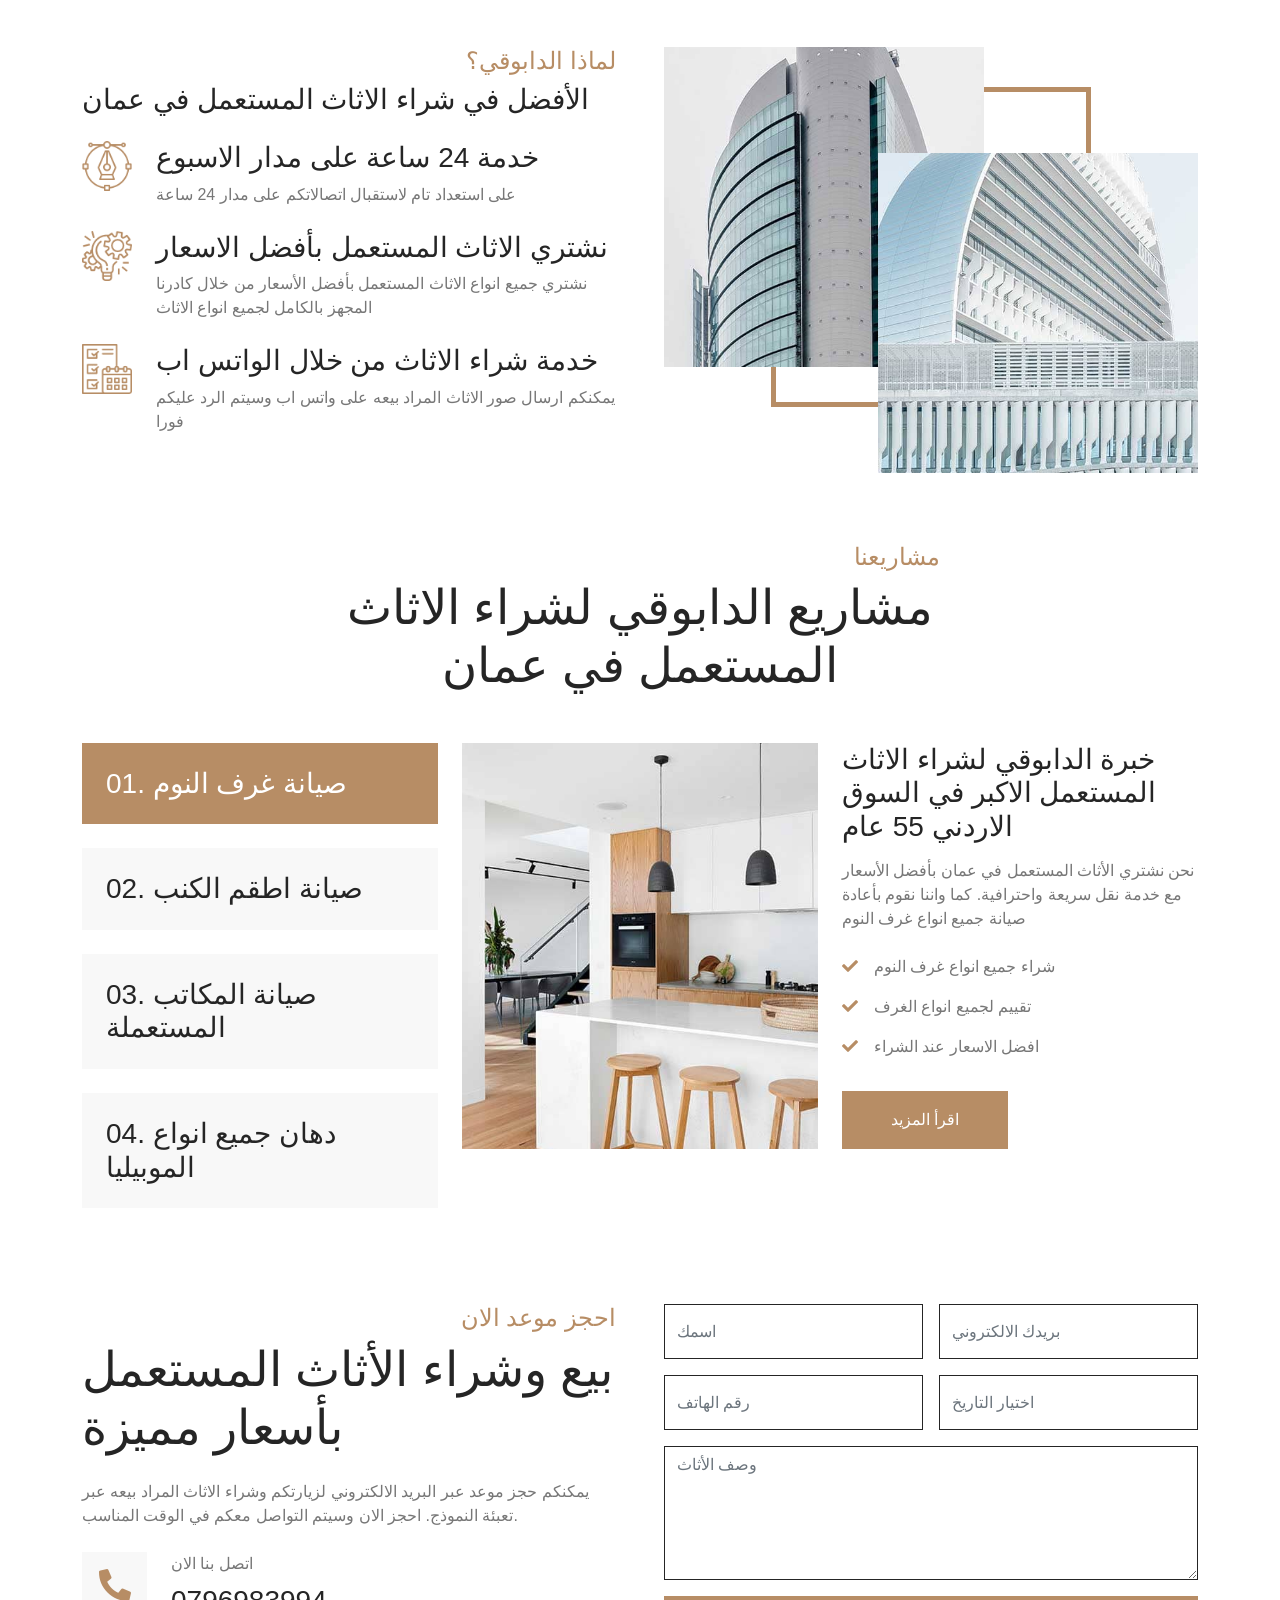
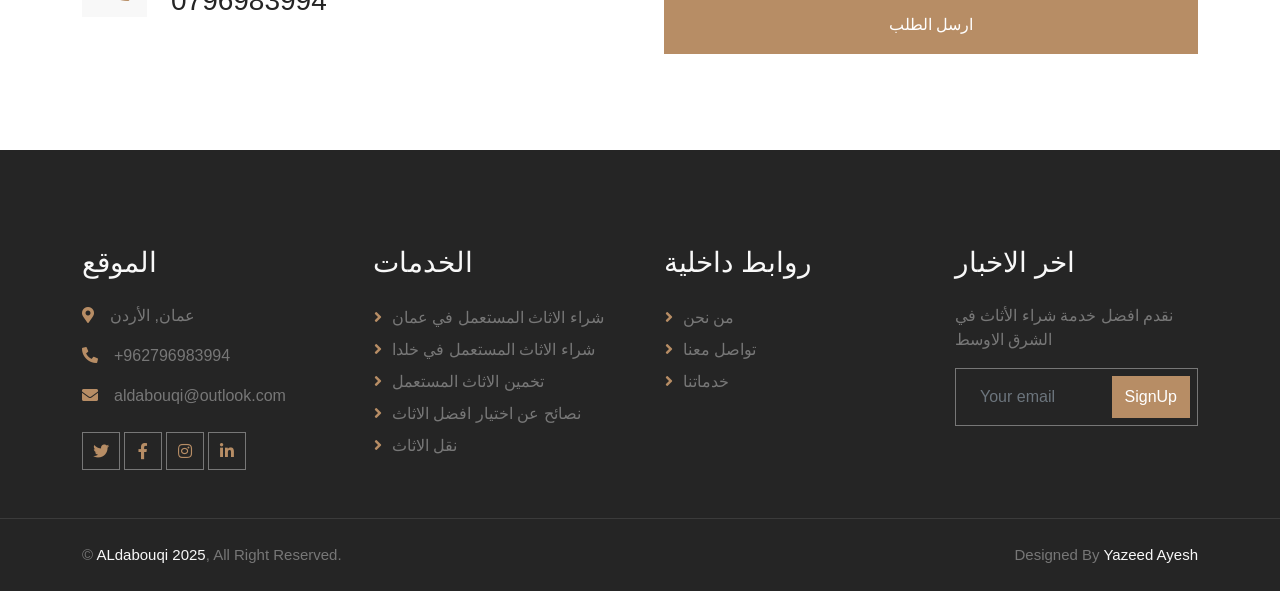
==== commit 11c4489a: "Update index.html" ====
--- a/index.html
+++ b/index.html
@@ -1,57 +1,27 @@
 <!DOCTYPE html>
-<html lang="ar" dir="rtl">
+<html lang="en">
 
 <head>
     <meta charset="utf-8">
-    
-    <!-- Content Security Policy -->
-    <meta http-equiv="Content-Security-Policy" content="default-src 'self' 'unsafe-inline' 'unsafe-eval' https:; img-src 'self' data: https:; font-src 'self' https:; connect-src 'self' https:;">
-
-    <!-- Basic Meta Tags Enhanced -->
-    <meta name="viewport" content="width=device-width, initial-scale=1.0, shrink-to-fit=no">
-    <meta http-equiv="X-UA-Compatible" content="IE=edge">
-    <meta name="robots" content="index, follow, max-image-preview:large, max-snippet:-1, max-video-preview:-1">
-    <meta name="googlebot" content="index, follow">
-    <meta name="bingbot" content="index, follow">
-    
-    <!-- Page Title Optimized -->
-    <title>شراء الأثاث المستعمل في عمان | شركة الدابوقي</title>
-    
-    <!-- Meta Description Enhanced -->
-    <meta name="description" content="الدابوقي الشركة الرائدة في شراء الأثاث المستعمل في عمان. نوفر أفضل الأسعار، خدمة سريعة خلال ساعات، ونقل مجاني. اتصل 0796983994 للحصول على تقييم فوري وأفضل عرض سعر">
-    
-    <!-- Keywords Enhanced -->
-    <meta name="keywords" content="شراء اثاث مستعمل عمان, بيع اثاث مستعمل, الدابوقي, نشتري الاثاث, 0796983994, أعلى الأسعار, شراء غرف نوم, شراء مكاتب, نقل مجاني, تقييم فوري">
-    
-    <!-- Canonical URL -->
-    <link rel="canonical" href="https://www.aldabouqi.com/" />
-
-     <!-- Enhanced Open Graph -->
-    <meta property="og:title" content="الدابوقي | شراء الأثاث المستعمل في عمان - أعلى الأسعار مضمونة">
-    <meta property="og:description" content="شركة متخصصة في شراء الأثاث المستعمل. خدمة سريعة وأسعار منافسة. اتصل الآن 0796983994">
-    <meta property="og:image" content="/image/icon.jpg">
-    <meta property="og:image:alt" content="شركة الدابوقي لشراء الأثاث المستعمل">
-    <meta property="og:url" content="https://www.aldabouqi.com/">
-    <meta property="og:type" content="website">
-    <meta property="og:site_name" content="الدابوقي">
-    <meta property="og:locale" content="ar_JO">
-    <meta property="og:locale:alternate" content="en_US">
-    
-    <!-- Enhanced Twitter Card -->
-    <meta name="twitter:card" content="summary_large_image">
-    <meta name="twitter:site" content="@aldabouqi_store">
-    <meta name="twitter:title" content="الدابوقي - أفضل مكان لبيع أثاثك المستعمل">
-    <meta name="twitter:description" content="نضمن لك أعلى الأسعار وأسرع الخدمة">
-    <meta name="twitter:image:alt" content="شركة الدابوقي">
-
     <script type="text/javascript">
         if (top.location != self.location) {
             top.location = self.location.href;
         }
     </script>
 
-
-    <!-- Google tag (gtag.js) -->
+    <!-- For Look in messages -->
+    <meta property="og:title" content="الدابوقي لشراء الاثاث المستعمل">
+    <meta property="og:description" content="نشتري جميع انواع الاثاث المستعمل والاثاث المكتبي تواصلوا معنا الان 0796983994">
+    <meta property="og:image" content="/image/icon.jpg">
+    <meta property="og:url" content="https://www.aldabouqi.com/">
+    <meta charset="UTF-8">
+
+    <meta content="width=device-width, initial-scale=1.0" name="viewport">
+    <meta name="viewport" content="width=device-width, initial-scale=1, shrink-to-fit=no">
+    <title>شراء الأثاث المستعمل في عمان | شركة الدابوقي</title>
+    <meta name="keywords" content="شراء اثاث مستعمل عمان, بيع اثاث مستعمل, الدابوقي, نشتري الاثاث, 0796983994, أعلى الأسعار, شراء غرف نوم, شراء مكاتب, نقل مجاني, تقييم فوري">
+    <meta name="description" content="الدابوقي الشركة الرائدة في شراء الأثاث المستعمل في عمان. نوفر أفضل الأسعار، خدمة سريعة خلال ساعات، ونقل مجاني. اتصل 0796983994 للحصول على تقييم فوري وأفضل عرض سعر">
+      <!-- Google tag (gtag.js) -->
 <script async src="https://www.googletagmanager.com/gtag/js?id=AW-10794969963"></script>
 <script>
   window.dataLayer = window.dataLayer || [];
@@ -99,11 +69,10 @@
 
     <!-- Template Stylesheet -->
     <link href="css/style.css" rel="stylesheet">
+    <link rel="canonical" href="https://www.aldabouqi.com/" />
     <link rel="icon" type="image/jpeg" href="image/icon.jpg">
 
 </head>
-
-
 <body>
 
 <!-- Google Tag Manager (noscript) -->
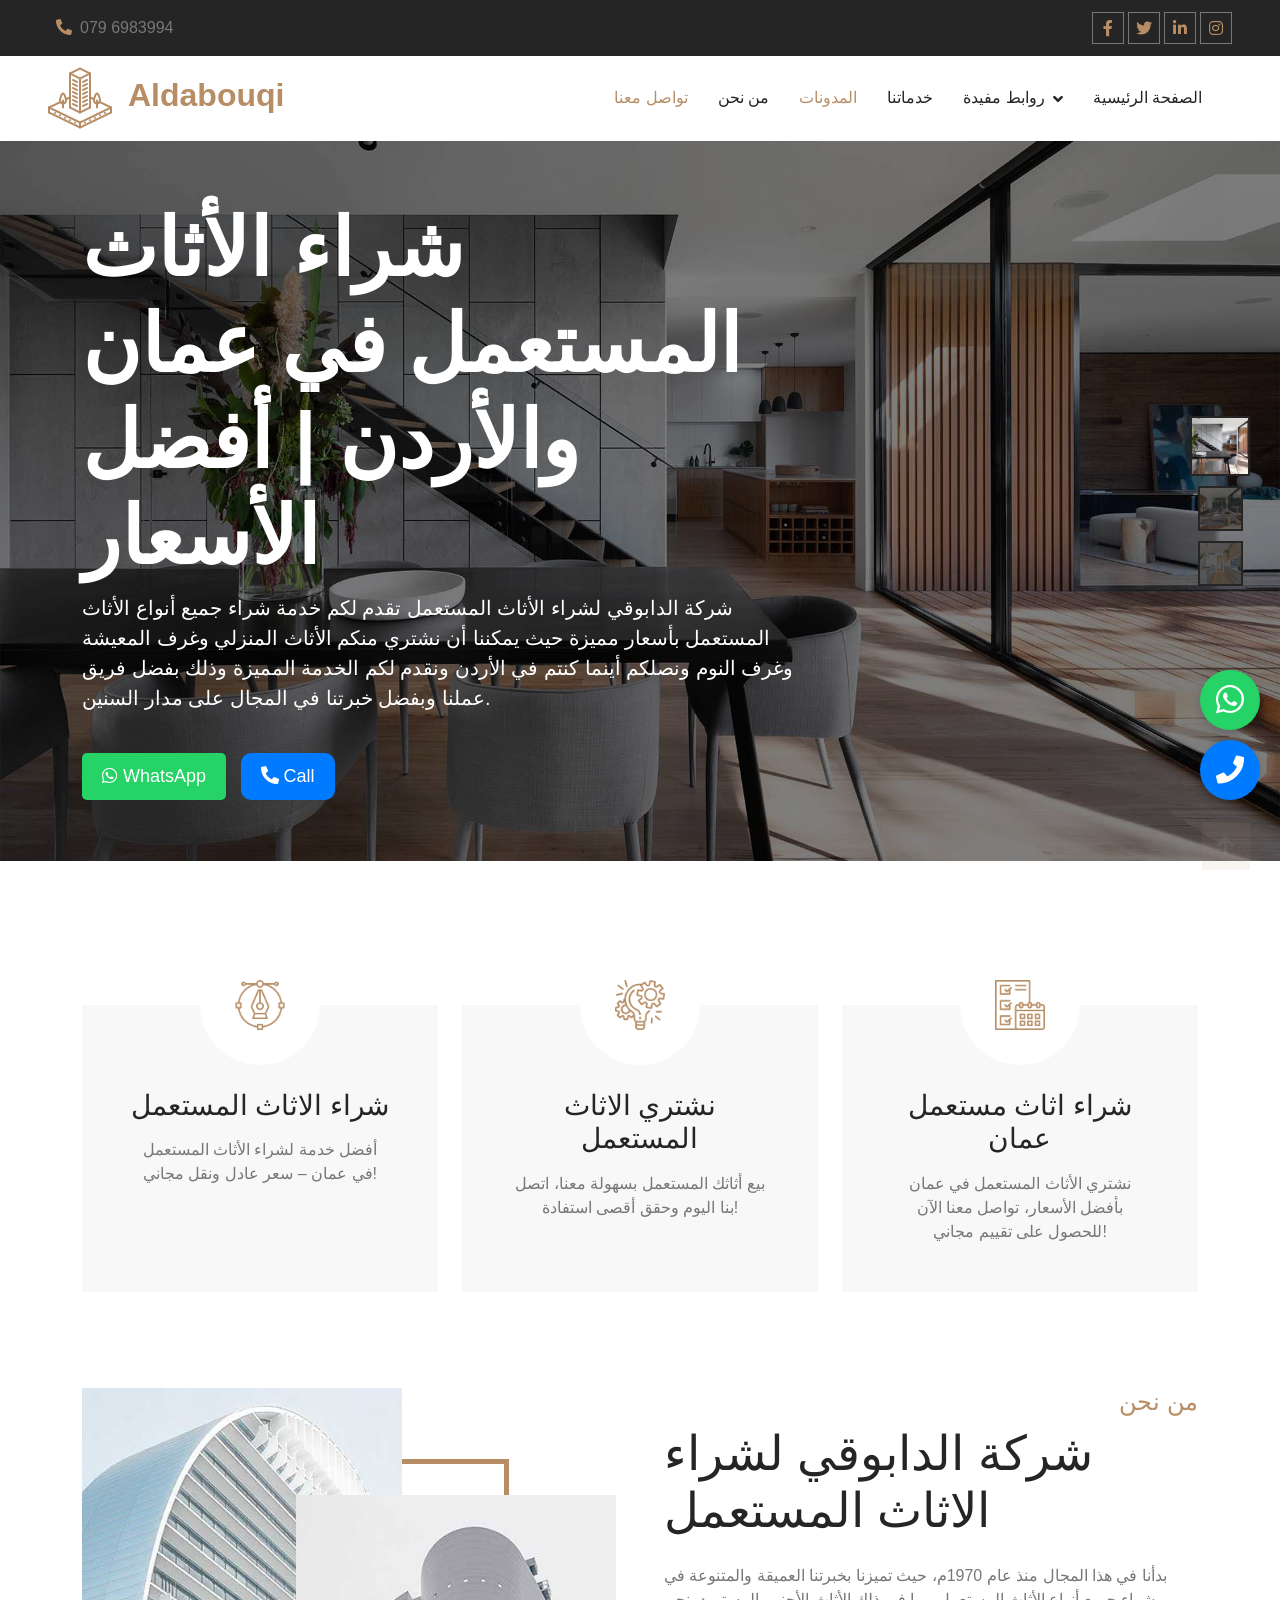
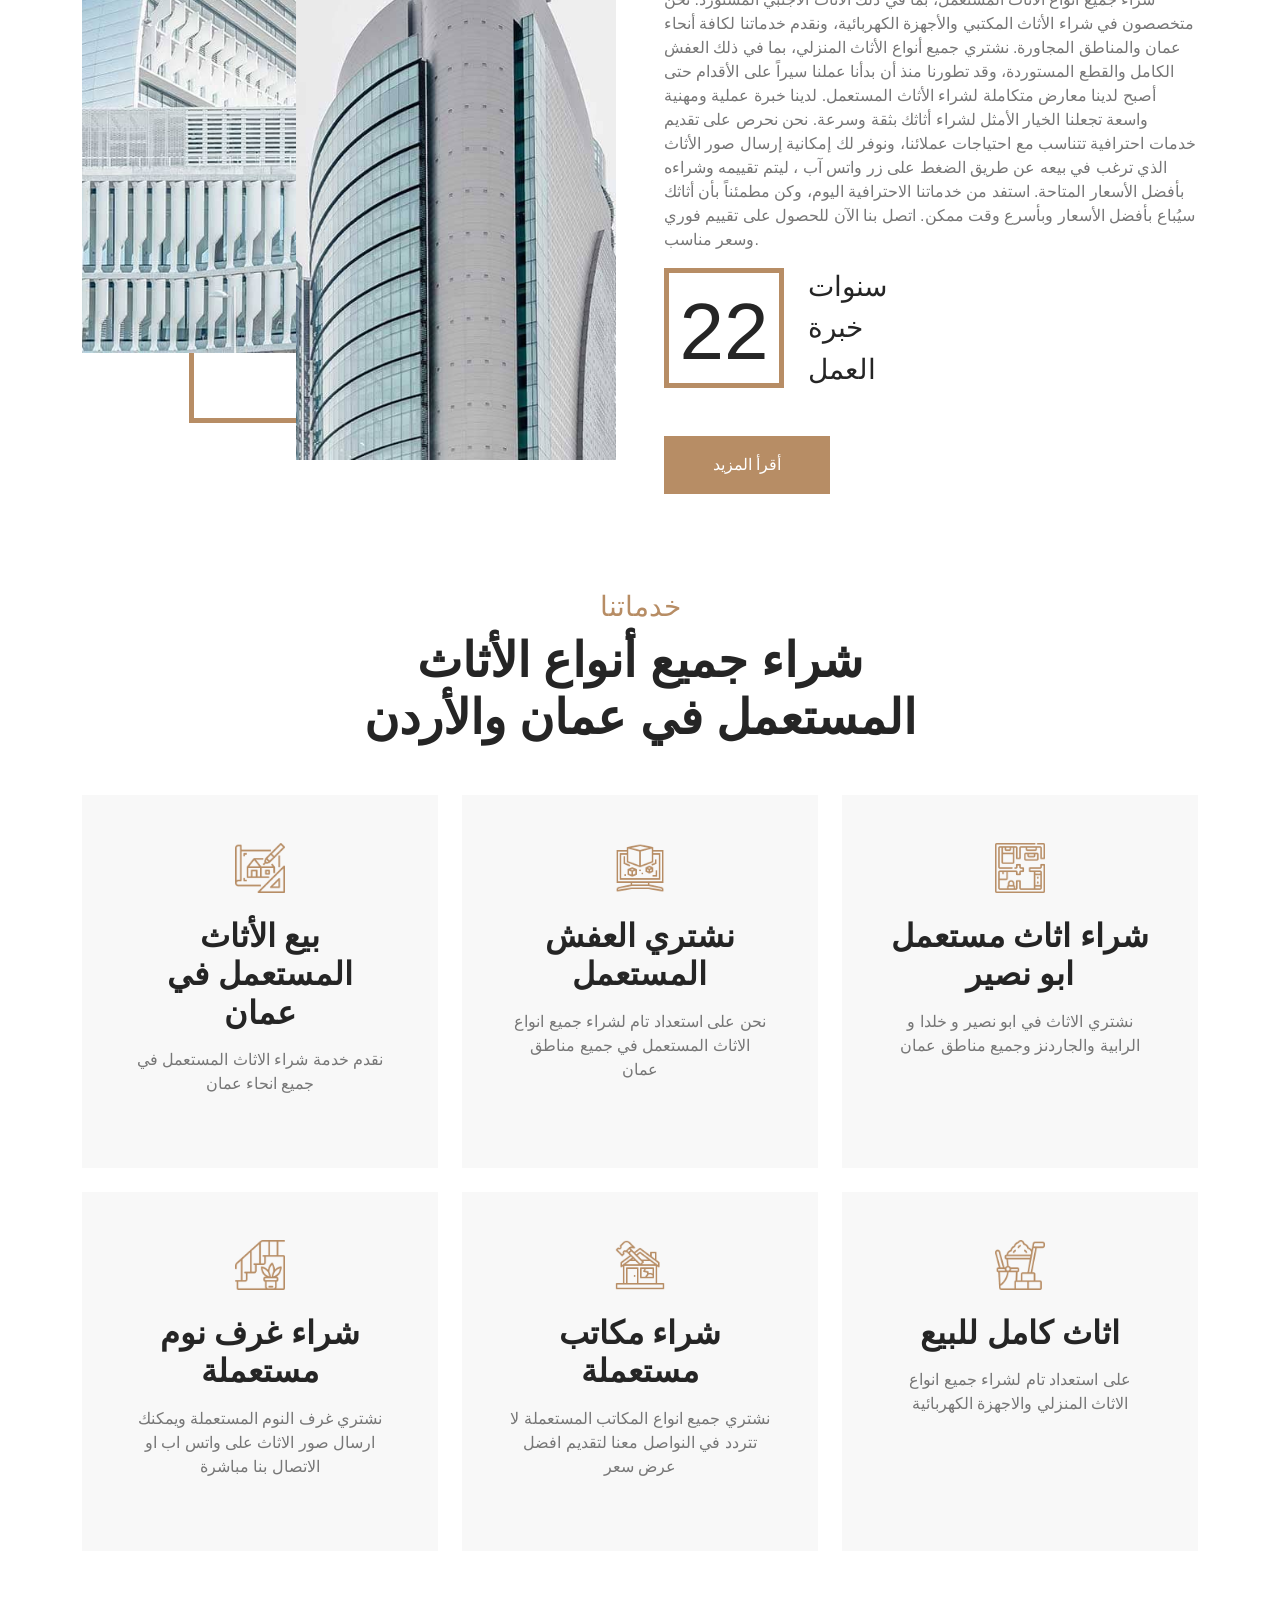
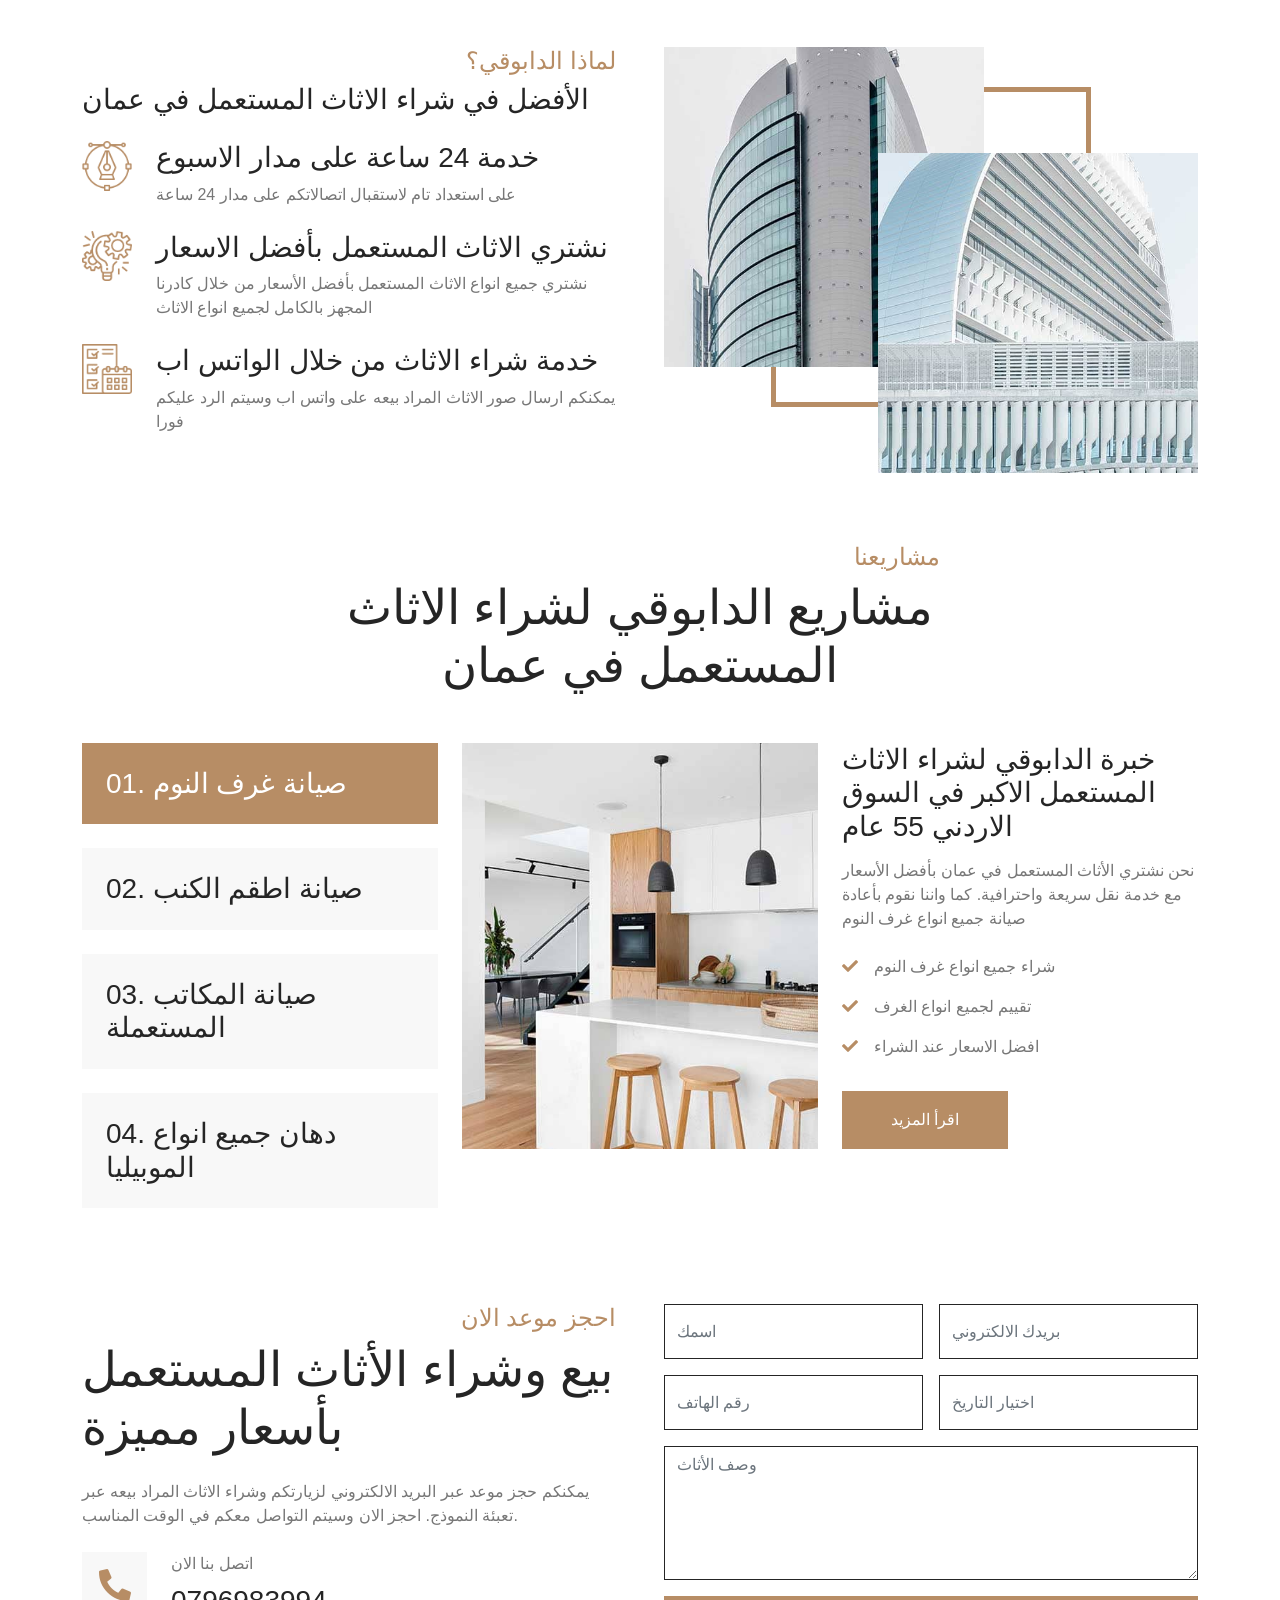
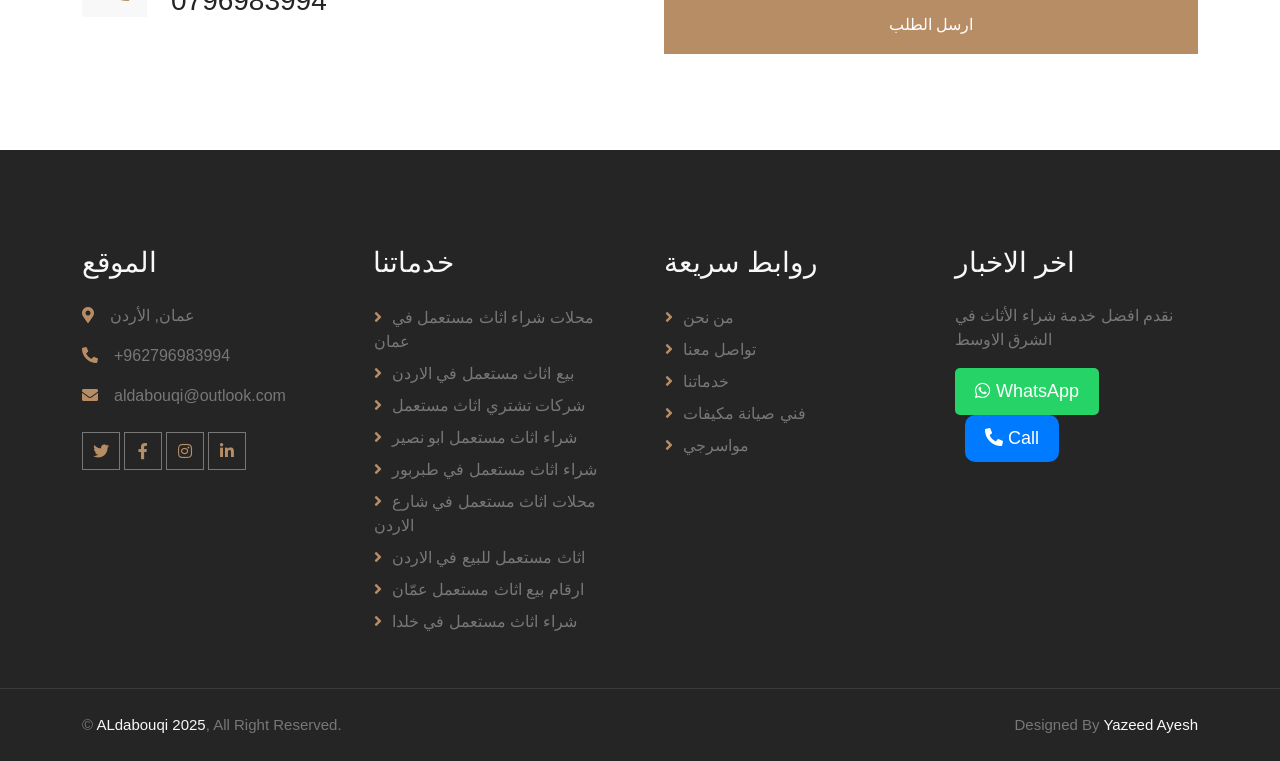
==== commit 01cd0aaf: "Update index.html" ====
--- a/index.html
+++ b/index.html
@@ -119,21 +119,18 @@
         </button>
         <div class="collapse navbar-collapse" id="navbarCollapse">
             <div class="navbar-nav ms-auto p-4 p-lg-0">
-                <a href="https://www.aldabouqi.com/" class="nav-item nav-link active">الصفحة الرئيسية</a>
+                <a href="contact.html" class="nav-item nav-link active">تواصل معنا</a>
                 <a href="about.html" class="nav-item nav-link">من نحن</a>
+                <a href="#" class="nav-item nav-link active">المدونات</a>
                 <a href="service.html" class="nav-item nav-link">خدماتنا</a>
                 <div class="nav-item dropdown">
-                    <a href="#" class="nav-link dropdown-toggle" data-bs-toggle="dropdown">Pages</a>
+                    <a href="#" class="nav-link dropdown-toggle" data-bs-toggle="dropdown">روابط مفيدة</a>
                     <div class="dropdown-menu border-0 m-0">
-                        <a href="index.html" class="dropdown-item">Our Features</a>
-                        <a href="index.html" class="dropdown-item">Our Projects</a>
-                        <a href="index.html" class="dropdown-item">Team Members</a>
-                        <a href="index.html" class="dropdown-item">Appointment</a>
-                        <a href="index.html" class="dropdown-item">Testimonial</a>
-                        <a href="index.html" class="dropdown-item">404 Page</a>
-                    </div>
-                </div>
-                <a href="contact.html" class="nav-item nav-link">تواصل معنا</a>
+                        <a href="#" class="dropdown-item">مواسرجي</a>
+                        <a href="#" class="dropdown-item">فني صيانة مكيفات</a>
+                    </div>
+                </div>
+                <a href="https://www.aldabouqi.com/" class="nav-item nav-link">الصفحة الرئيسية</a>
             </div>
         </div>
     </nav>
@@ -579,26 +576,34 @@
                     </div>
                 </div>
                 <div class="col-lg-3 col-md-6">
-                    <h3 class="text-light mb-4">الخدمات</h3>
-                    <a class="btn btn-link" href="./service.html">شراء الاثاث المستعمل في عمان</a>
-                    <a class="btn btn-link" href="./service.html">شراء الاثاث المستعمل في خلدا</a>
-                    <a class="btn btn-link" href="./service.html">تخمين الاثاث المستعمل</a>
-                    <a class="btn btn-link" href="./service.html">نصائح عن اختيار افضل الاثاث</a>
-                    <a class="btn btn-link" href="./service.html">نقل الاثاث</a>
+                    <h3 class="text-light mb-4">خدماتنا</h3>
+                    <a class="btn btn-link" href="./service.html">محلات شراء اثاث مستعمل في عمان</a>
+                    <a class="btn btn-link" href="./service.html">بيع اثاث مستعمل في الاردن</a>
+                    <a class="btn btn-link" href="./service.html">شركات تشتري اثاث مستعمل</a>
+                    <a class="btn btn-link" href="./service.html">شراء اثاث مستعمل ابو نصير</a>
+                    <a class="btn btn-link" href="./service.html">شراء اثاث مستعمل في طبربور</a>
+                    <a class="btn btn-link" href="./service.html">محلات اثاث مستعمل في شارع الاردن</a>
+                    <a class="btn btn-link" href="./service.html">اثاث مستعمل للبيع في الاردن</a>
+                    <a class="btn btn-link" href="./service.html">ارقام بيع اثاث مستعمل عمّان</a>
+                    <a class="btn btn-link" href="./service.html">شراء اثاث مستعمل في خلدا</a>
                 </div>
                 <div class="col-lg-3 col-md-6">
-                    <h3 class="text-light mb-4">روابط داخلية</h3>
+                    <h3 class="text-light mb-4">روابط سريعة</h3>
                     <a class="btn btn-link" href="./about.html">من نحن</a>
                     <a class="btn btn-link" href="./contact.html">تواصل معنا</a>
-                    <a class="btn btn-link" href="./service.html">خدماتنا</a>
+                    <a class="btn btn-link" href="./service.html">خدماتنا</a>  
+                    <a class="btn btn-link" href="./contact.html">فني صيانة مكيفات</a>
+                    <a class="btn btn-link" href="./contact.html">مواسرجي</a>
                 </div>
                 <div class="col-lg-3 col-md-6">
                     <h3 class="text-light mb-4">اخر الاخبار</h3>
                     <p>نقدم افضل خدمة شراء الأثاث في الشرق الاوسط</p>
-                    <div class="position-relative mx-auto" style="max-width: 400px;">
-                        <input class="form-control bg-transparent w-100 py-3 ps-4 pe-5" type="text" placeholder="Your email">
-                        <button type="button" class="btn btn-primary py-2 position-absolute top-0 end-0 mt-2 me-2">SignUp</button>
-                    </div>
+                    <a class="whatsapp-btn" href="https://wa.me/962796983994">
+                        <i class="fab fa-whatsapp"></i> WhatsApp
+                    </a>
+                    <a class="call-btn" href="tel:+962796983994">
+                        <i class="fas fa-phone-alt"></i> Call
+                    </a>
                 </div>
             </div>
         </div>
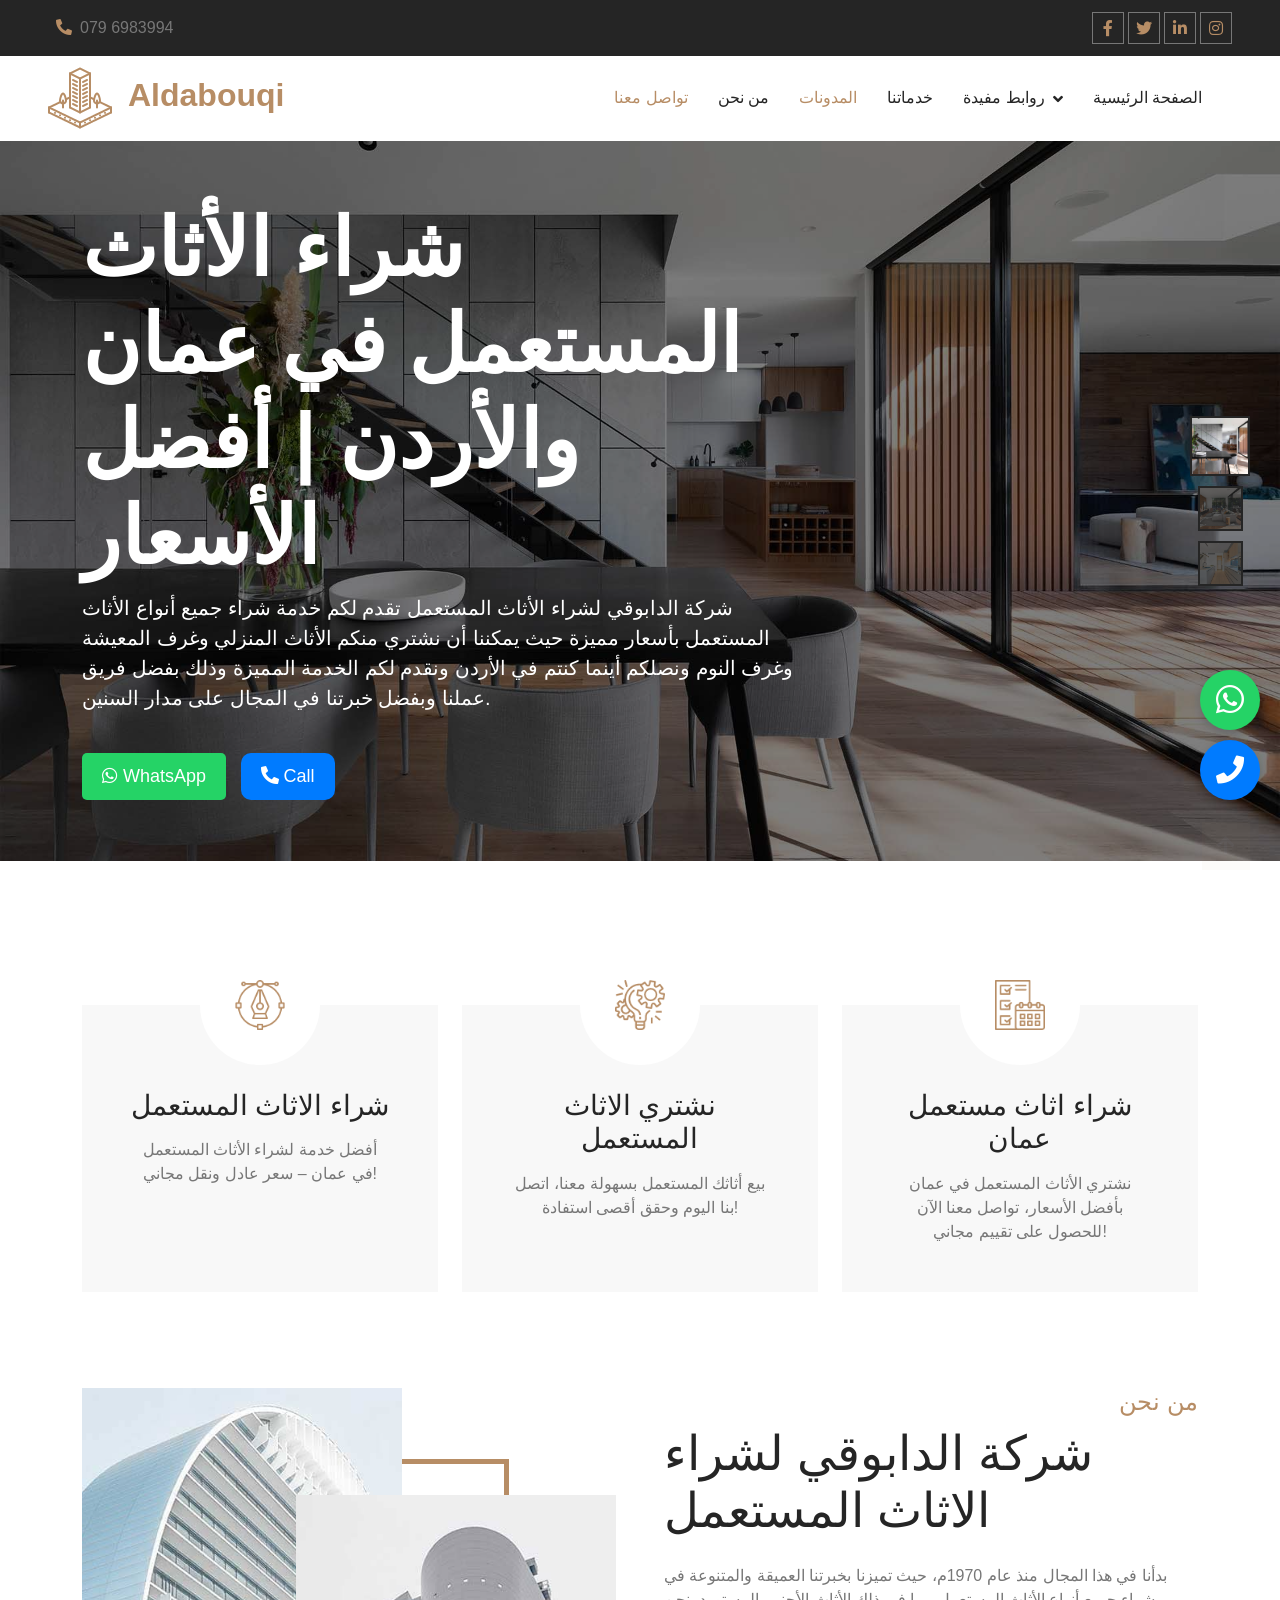
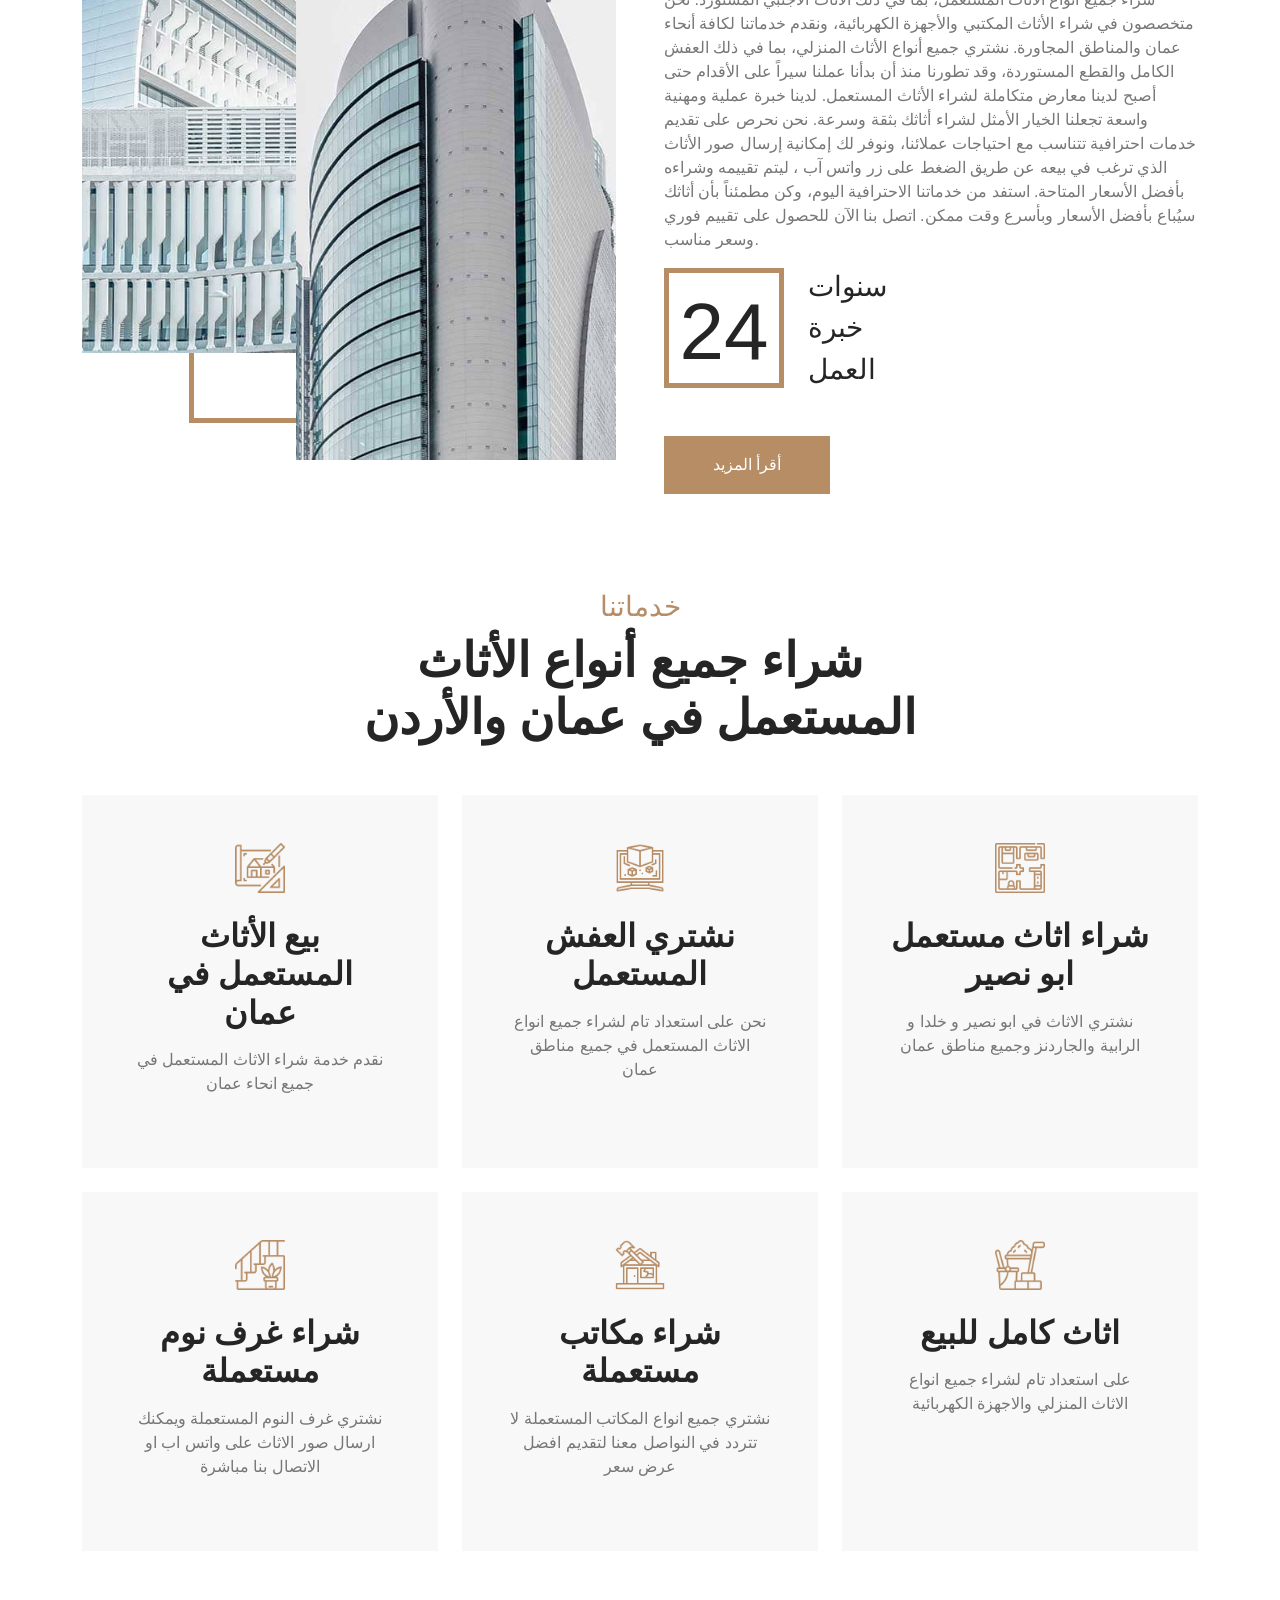
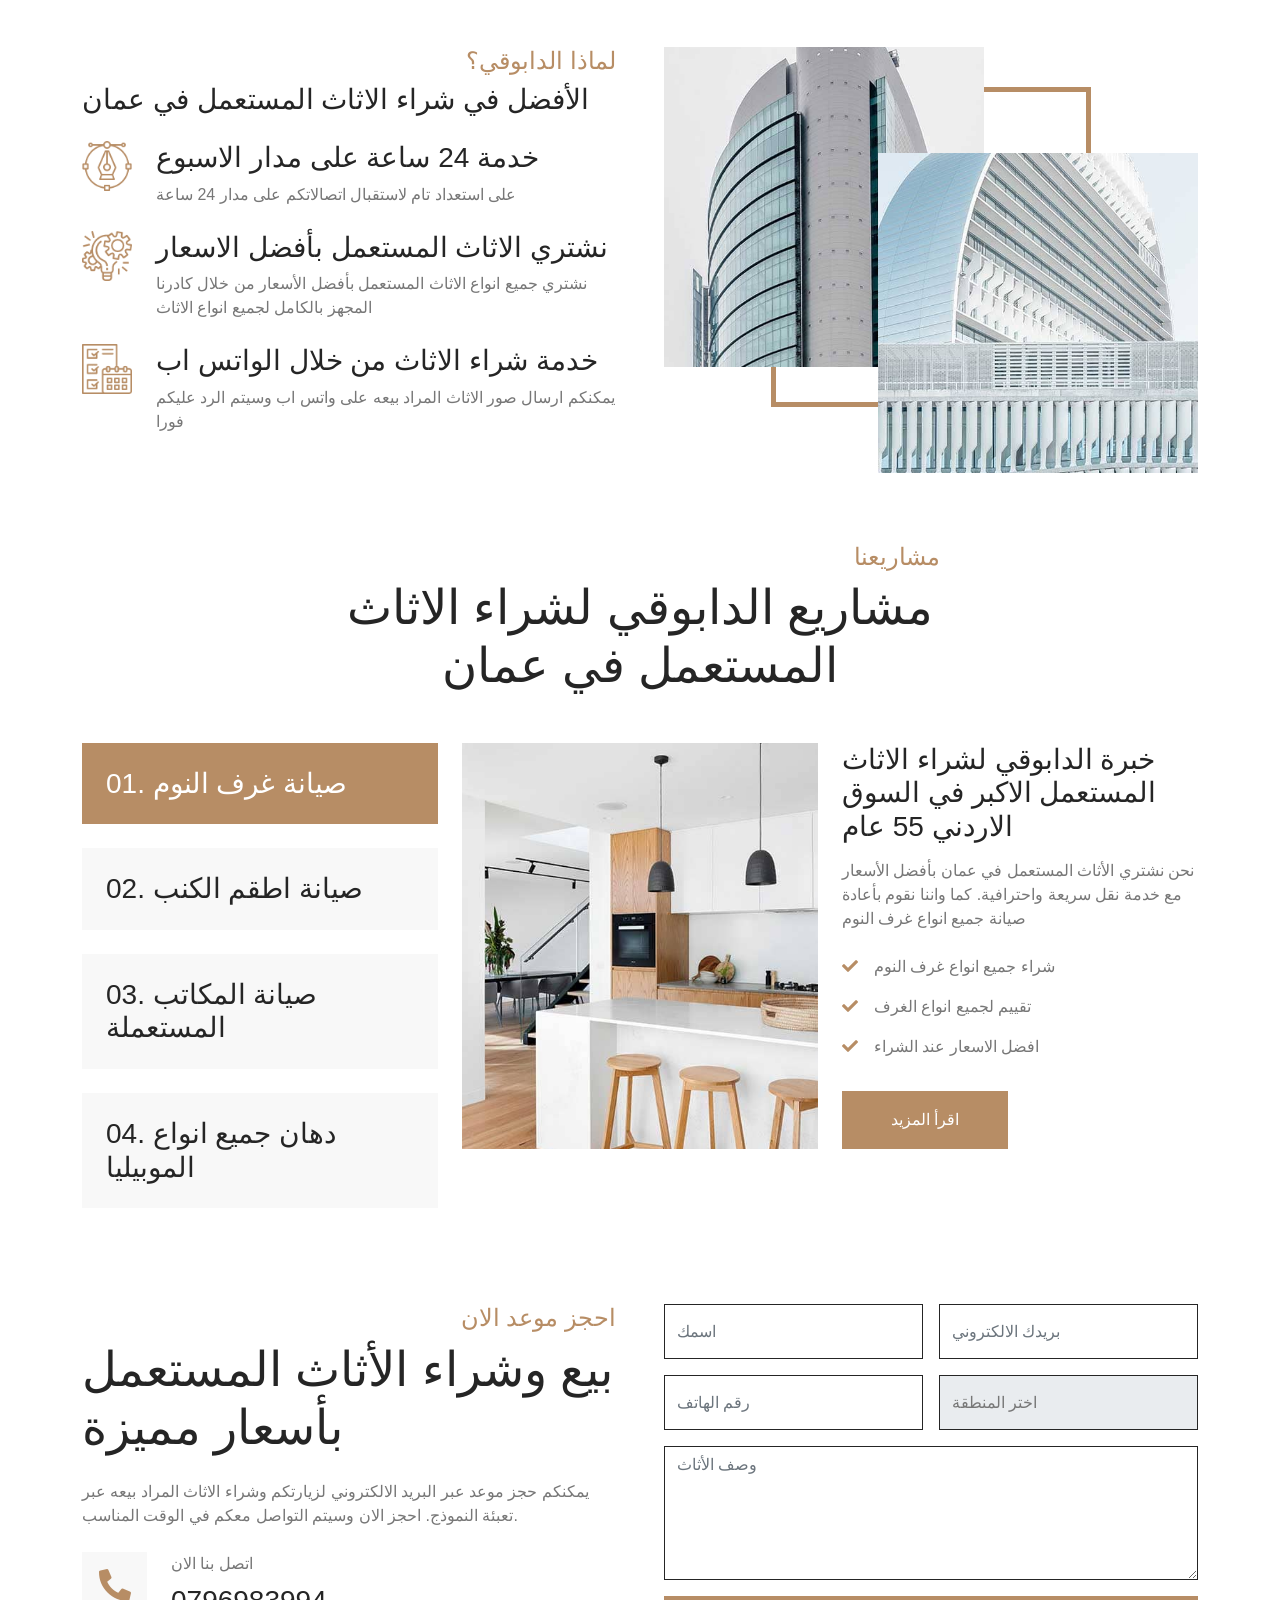
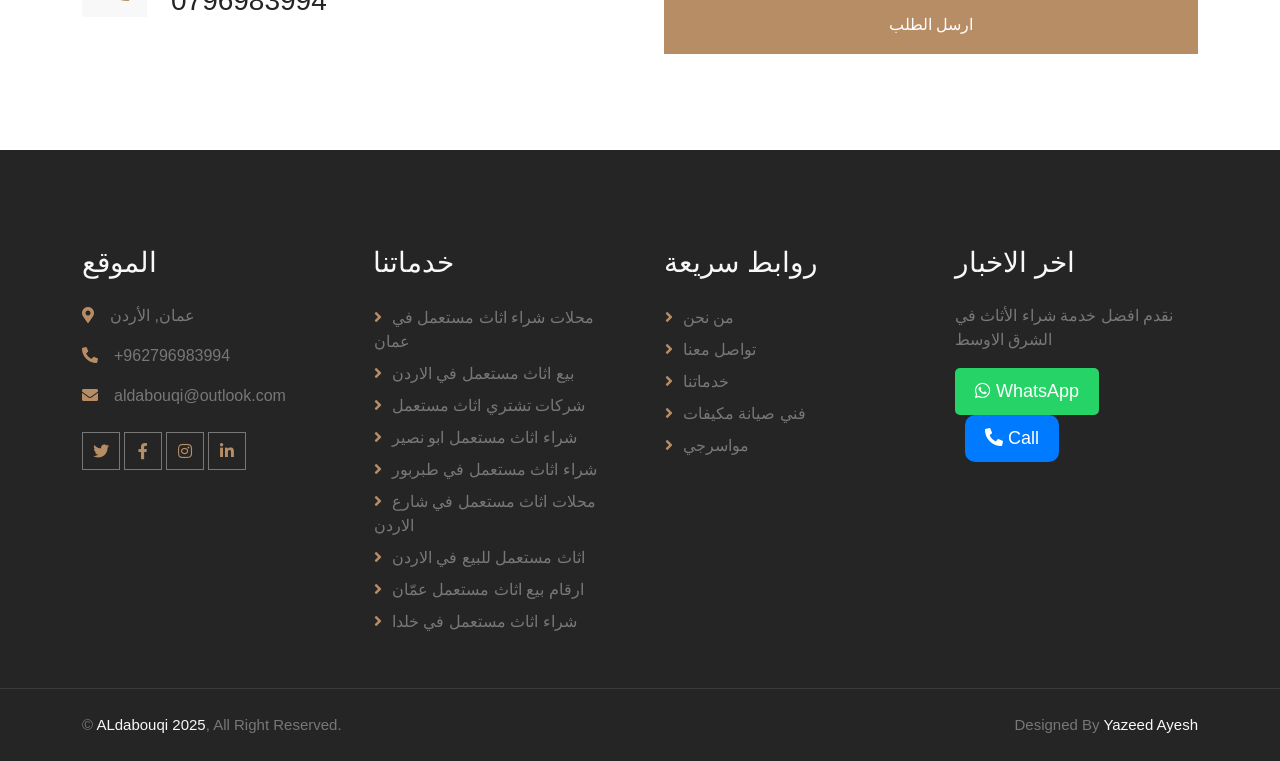
==== commit 3c3b692c: "Update index.html" ====
--- a/index.html
+++ b/index.html
@@ -497,61 +497,95 @@
 
 
     <form action="https://formspree.io/f/xyzegrly" method="POST">
-        <!-- Appointment Start -->
-        <div class="container-xxl py-5">
-            <div class="container">
-                <div class="row g-5">
-                    <div class="col-lg-6 wow fadeInUp" data-wow-delay="0.1s">
-                        <h4 class="section-title">احجز موعد الان</h4>
-                        <h3 class="display-5 mb-4">بيع وشراء الأثاث المستعمل بأسعار مميزة</h3>
-                        <p class="mb-4">يمكنكم حجز موعد عبر البريد الالكتروني لزيارتكم وشراء الاثاث المراد بيعه عبر تعبئة النموذج. احجز الان وسيتم التواصل معكم في الوقت المناسب.</p>
-                        <div class="row g-4">
-                            <div class="col-12">
-                                <div class="d-flex">
-                                    <div class="d-flex flex-shrink-0 align-items-center justify-content-center bg-light" style="width: 65px; height: 65px;">
-                                        <i class="fa fa-2x fa-phone-alt text-primary"></i>
-                                    </div>
-                                    <div class="ms-4">
-                                        <p class="mb-2">اتصل بنا الان</p>
-                                        <h3 class="mb-0">
-                                             <a href="tel:+962796983994" style="text-decoration: none; color: inherit;">
-                                                 0796983994
-                                             </a>
-                                        </h3>
-                                    </div>
-                                </div>
-                            </div>
-                        </div>
-                    </div>
-                    <div class="col-lg-6 wow fadeInUp" data-wow-delay="0.5s">
-                        <div class="row g-3">
-                            <div class="col-12 col-sm-6">
-                                <input type="text" name="name" class="form-control" placeholder="اسمك" style="height: 55px;" required>
-                            </div>
-                            <div class="col-12 col-sm-6">
-                                <input type="email" name="email" class="form-control" placeholder="بريدك الالكتروني" style="height: 55px;" required>
-                            </div>
-                            <div class="col-12 col-sm-6">
-                                <input type="text" name="phone" class="form-control" placeholder="رقم الهاتف" style="height: 55px;" required>
-                            </div>
-                            <div class="col-12 col-sm-6">
-                                <div class="date" id="date" data-target-input="nearest">
-                                    <input type="text" name="date" class="form-control datetimepicker-input" placeholder="اختيار التاريخ" data-target="#date" data-toggle="datetimepicker" style="height: 55px;" required>
-                                </div>
-                            </div>
-                            <div class="col-12">
-                                <textarea name="message" class="form-control" rows="5" placeholder="وصف الأثاث" required></textarea>
-                            </div>
-                            <div class="col-12">
-                                <button class="btn btn-primary w-100 py-3" type="submit">ارسل الطلب</button>
-                            </div>
-                        </div>
-                    </div>
-                </div>
-            </div>
-        </div>
-        <!-- Appointment End -->
-    </form>
+    <!-- Appointment Start -->
+    <div class="container-xxl py-5">
+        <div class="container">
+            <div class="row g-5">
+                <div class="col-lg-6 wow fadeInUp" data-wow-delay="0.1s">
+                    <h4 class="section-title">احجز موعد الان</h4>
+                    <h3 class="display-5 mb-4">بيع وشراء الأثاث المستعمل بأسعار مميزة</h3>
+                    <p class="mb-4">يمكنكم حجز موعد عبر البريد الالكتروني لزيارتكم وشراء الاثاث المراد بيعه عبر تعبئة النموذج. احجز الان وسيتم التواصل معكم في الوقت المناسب.</p>
+
+                    <div class="row g-4">
+                        <div class="col-12">
+                            <div class="d-flex">
+                                <div class="d-flex flex-shrink-0 align-items-center justify-content-center bg-light" style="width: 65px; height: 65px;">
+                                    <i class="fa fa-2x fa-phone-alt text-primary"></i>
+                                </div>
+                                <div class="ms-4">
+                                    <p class="mb-2">اتصل بنا الان</p>
+                                    <h3 class="mb-0"><a href="tel:+962796983994" style="text-decoration:none;color:inherit;">0796983994</a></h3>
+                                </div>
+                            </div>
+                        </div>
+                    </div>
+                </div>
+
+                <!-- Right Side Form -->
+                <div class="col-lg-6 wow fadeInUp" data-wow-delay="0.5s">
+                    <div class="row g-3">
+                        <div class="col-12 col-sm-6">
+                            <input type="text" name="name" class="form-control" placeholder="اسمك" style="height:55px;" required>
+                        </div>
+                        <div class="col-12 col-sm-6">
+                            <input type="email" name="email" class="form-control" placeholder="بريدك الالكتروني" style="height:55px;" required>
+                        </div>
+                        <div class="col-12 col-sm-6">
+                            <input type="text" name="phone" class="form-control" placeholder="رقم الهاتف" style="height:55px;" required>
+                        </div>
+
+                        <div class="col-12 col-sm-6">
+                            <select name="area" id="area-select" class="form-control" style="height:55px;" required>
+                                <option value="">اختر المنطقة</option>
+                                <option value="تلاع العلي">تلاع العلي</option>
+                                <option value="الدوار الرابع">الدوار الرابع</option>
+                                <option value="جبل الحسين">جبل الحسين</option>
+                                <option value="صويلح">صويلح</option>
+                                <option value="العبدلي">العبدلي</option>
+                                <option value="ماركا">ماركا</option>
+                                <option value="طبربور">طبربور</option>
+                                <option value="جبل عمان">جبل عمان</option>
+                                <option value="ضاحية الياسمين">ضاحية الياسمين</option>
+                                <option value="أخرى">أخرى</option>
+                            </select>
+                        </div>
+
+                        <div class="col-12 col-sm-6" id="area-other-box" style="display:none;">
+                            <input type="text" id="area-other" class="form-control" placeholder="اكتب اسم المنطقة" style="height:55px;">
+                        </div>
+
+                        <div class="col-12">
+                            <textarea name="message" class="form-control" rows="5" placeholder="وصف الأثاث" required></textarea>
+                        </div>
+                        <div class="col-12">
+                            <button class="btn btn-primary w-100 py-3" type="submit">ارسل الطلب</button>
+                        </div>
+                    </div>
+                </div>
+
+            </div>
+        </div>
+    </div>
+    <!-- Appointment End -->
+</form>
+
+<script>
+document.getElementById("area-select").addEventListener("change", function() {
+    const otherBox = document.getElementById("area-other-box");
+    const otherInput = document.getElementById("area-other");
+
+    if (this.value === "أخرى") {
+        otherBox.style.display = "block";
+        otherInput.setAttribute("name", "area");
+        otherInput.required = true;
+    } else {
+        otherBox.style.display = "none";
+        otherInput.removeAttribute("name");
+        otherInput.required = false;
+    }
+});
+</script>
+
     
 
     <!-- Footer Start -->
--- a/css/style.css
+++ b/css/style.css
@@ -725,11 +725,12 @@
 body {
     font-family: 'Tajawal', 'Cairo', sans-serif;
 }
-@font-face {
+/* @font-face {
     font-family: 'MyCustomFont';
     src: url('fonts/MyFont.woff2') format('woff2'),
          url('fonts/MyFont.woff') format('woff');
-}
+} */
 body {
     font-family: 'MyCustomFont', sans-serif;
 }
+
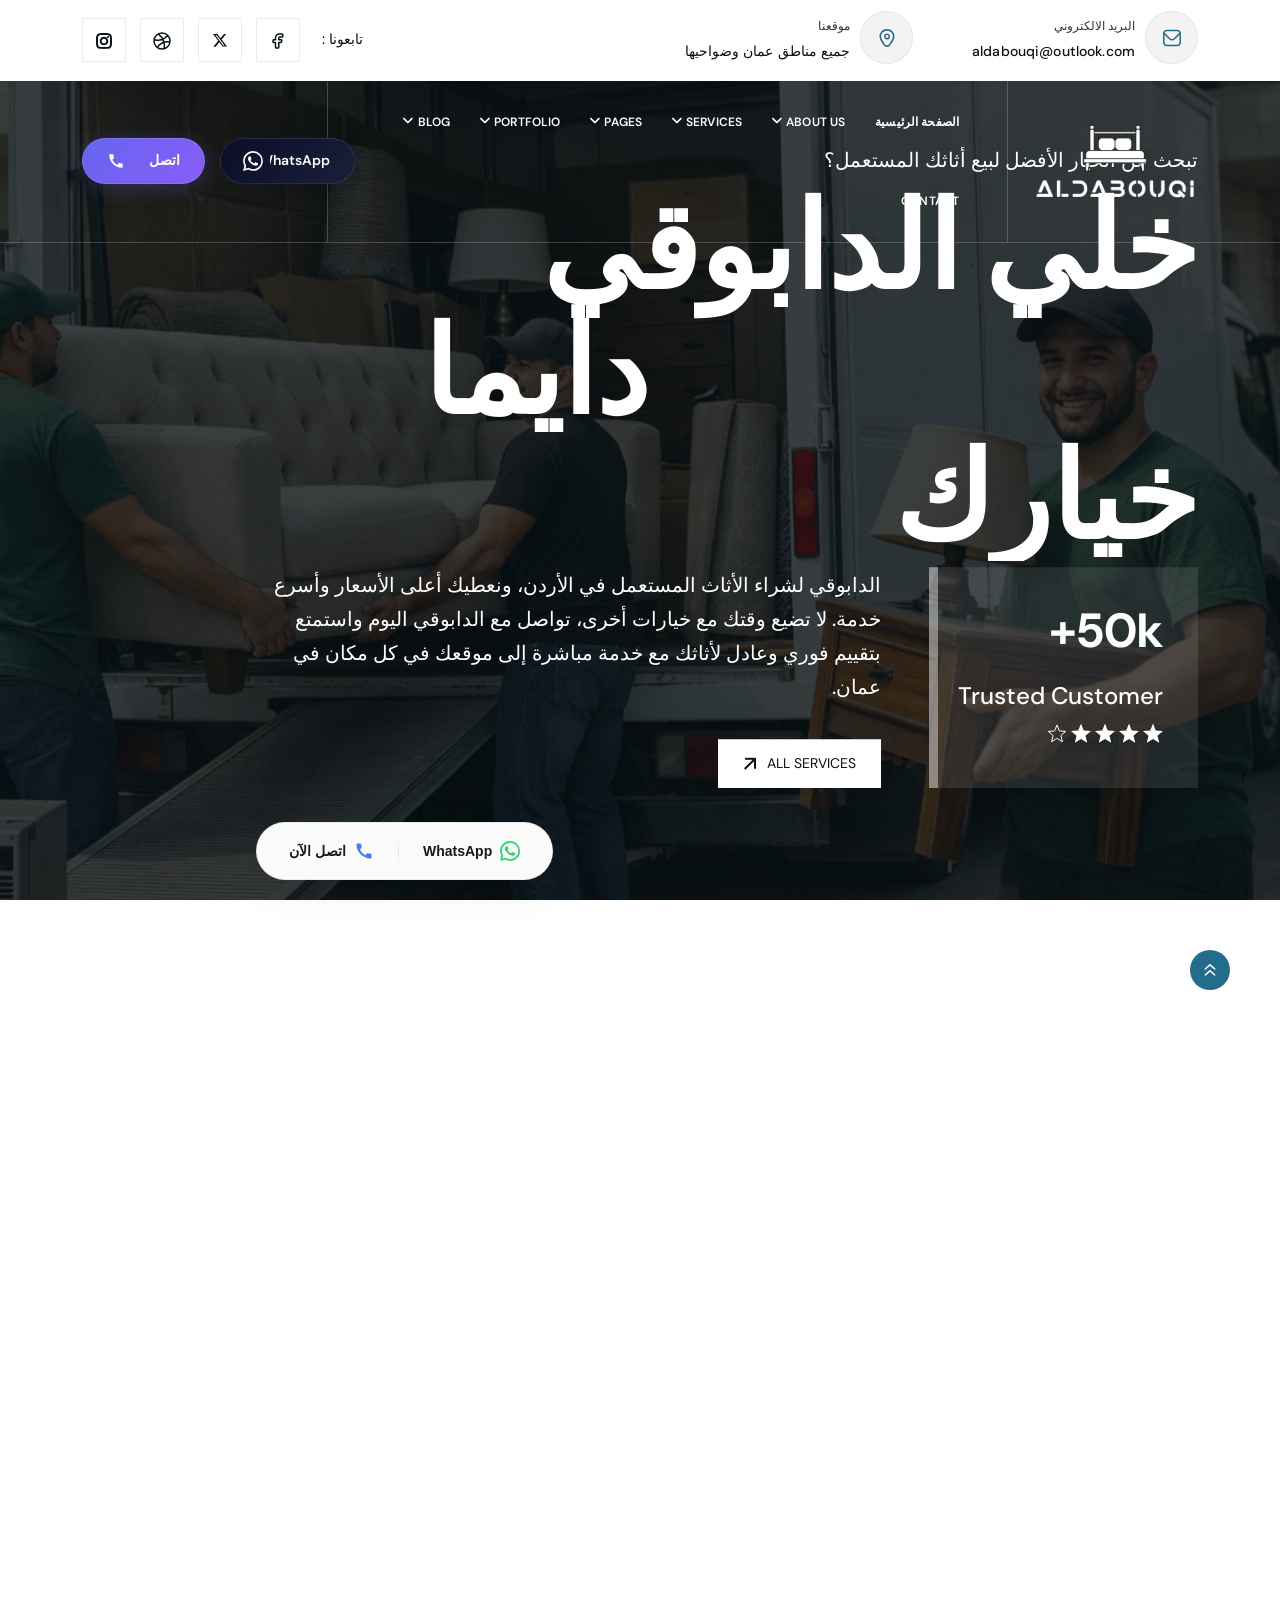
==== commit 6cdc0a93: "Create index.html" ====
--- a/index.html
+++ b/index.html
@@ -1,696 +1,2076 @@
-<!DOCTYPE html>
-<html lang="en">
-
-<head>
-    <meta charset="utf-8">
-    <script type="text/javascript">
-        if (top.location != self.location) {
-            top.location = self.location.href;
-        }
-    </script>
-
-    <!-- For Look in messages -->
-    <meta property="og:title" content="الدابوقي لشراء الاثاث المستعمل">
-    <meta property="og:description" content="نشتري جميع انواع الاثاث المستعمل والاثاث المكتبي تواصلوا معنا الان 0796983994">
-    <meta property="og:image" content="/image/icon.jpg">
-    <meta property="og:url" content="https://www.aldabouqi.com/">
-    <meta charset="UTF-8">
-
-    <meta content="width=device-width, initial-scale=1.0" name="viewport">
-    <meta name="viewport" content="width=device-width, initial-scale=1, shrink-to-fit=no">
-    <title>شراء الأثاث المستعمل في عمان | شركة الدابوقي</title>
-    <meta name="keywords" content="شراء اثاث مستعمل عمان, بيع اثاث مستعمل, الدابوقي, نشتري الاثاث, 0796983994, أعلى الأسعار, شراء غرف نوم, شراء مكاتب, نقل مجاني, تقييم فوري">
-    <meta name="description" content="الدابوقي الشركة الرائدة في شراء الأثاث المستعمل في عمان. نوفر أفضل الأسعار، خدمة سريعة خلال ساعات، ونقل مجاني. اتصل 0796983994 للحصول على تقييم فوري وأفضل عرض سعر">
-      <!-- Google tag (gtag.js) -->
-<script async src="https://www.googletagmanager.com/gtag/js?id=AW-10794969963"></script>
-<script>
-  window.dataLayer = window.dataLayer || [];
-  function gtag(){dataLayer.push(arguments);}
-  gtag('js', new Date());
-
-  gtag('config', 'AW-10794969963');
-</script>
-    <!-- Google tag (gtag.js) -->
-    <script async src="https://www.googletagmanager.com/gtag/js?id=G-9FH7PMRW14"></script>
-    <script>
-        window.dataLayer = window.dataLayer || [];
-        function gtag(){dataLayer.push(arguments);}
-        gtag('js', new Date());
-
-        gtag('config', 'G-9FH7PMRW14');
-    </script>
-    
-      <!-- Google ads -->
-    <script async src="https://pagead2.googlesyndication.com/pagead/js/adsbygoogle.js?client=ca-pub-6602098933355772"
-     crossorigin="anonymous"></script>
-    
-    <!-- Google Tag Manager -->
-<script>(function(w,d,s,l,i){w[l]=w[l]||[];w[l].push({'gtm.start':
-new Date().getTime(),event:'gtm.js'});var f=d.getElementsByTagName(s)[0],
-j=d.createElement(s),dl=l!='dataLayer'?'&l='+l:'';j.async=true;j.src=
-'https://www.googletagmanager.com/gtm.js?id='+i+dl;f.parentNode.insertBefore(j,f);
-})(window,document,'script','dataLayer','GTM-K35CB7ML');</script>
-<!-- End Google Tag Manager -->
-
-    <!-- Google Web Fonts -->
-    <link href="https://fonts.googleapis.com/css2?family=Tajawal:wght@400;700&family=Cairo:wght@400;700&display=swap" rel="stylesheet">
-
-    <!-- Icon Font Stylesheet -->
-    <link href="https://cdnjs.cloudflare.com/ajax/libs/font-awesome/5.10.0/css/all.min.css" rel="stylesheet">
-    <link href="https://cdn.jsdelivr.net/npm/bootstrap-icons@1.4.1/font/bootstrap-icons.css" rel="stylesheet">
-
-    <!-- Libraries Stylesheet -->
-    <link href="lib/animate/animate.min.css" rel="stylesheet">
-    <link href="lib/owlcarousel/assets/owl.carousel.min.css" rel="stylesheet">
-    <link href="lib/tempusdominus/css/tempusdominus-bootstrap-4.min.css" rel="stylesheet" />
-    
-    <!-- Customized Bootstrap Stylesheet -->
-    <link href="css/bootstrap.min.css" rel="stylesheet">
-
-    <!-- Template Stylesheet -->
-    <link href="css/style.css" rel="stylesheet">
-    <link rel="canonical" href="https://www.aldabouqi.com/" />
-    <link rel="icon" type="image/jpeg" href="image/icon.jpg">
-
-</head>
-<body>
-
-<!-- Google Tag Manager (noscript) -->
-<noscript><iframe src="https://www.googletagmanager.com/ns.html?id=GTM-K35CB7ML"
-height="0" width="0" style="display:none;visibility:hidden"></iframe></noscript>
-<!-- End Google Tag Manager (noscript) -->
-    
-    <!-- Spinner Start -->
-    <div id="spinner" class="show bg-white position-fixed translate-middle w-100 vh-100 top-50 start-50 d-flex align-items-center justify-content-center">
-        <div class="spinner-border position-relative text-primary" style="width: 6rem; height: 6rem;" role="status"></div>
-        <img class="position-absolute top-50 start-50 translate-middle" src="img/icons/icon-1.png" alt="شراء عفش مستعمل في الاردن">
-    </div>
-    <!-- Spinner End -->
-
-
-    <!-- Topbar Start -->
-    <div class="container-fluid bg-dark p-0 wow fadeIn" data-wow-delay="0.1s">
-        <div class="row gx-0 d-none d-lg-flex">
-            <div class="col-lg-7 px-5 text-start">
-                <div class="h-100 d-inline-flex align-items-center py-3 me-3">
-                    <a class="text-body px-2" href="tel:+962796983994"><i class="fa fa-phone-alt text-primary me-2"></i>079 6983994</a>
-                </div>
-            </div>
-            <div class="col-lg-5 px-5 text-end">
-                <div class="h-100 d-inline-flex align-items-center">
-                    <a class="btn btn-sm-square btn-outline-body me-1" href="https://www.facebook.com/aldabouqi" target="_blank" rel="nofollow noopener noreferrer"><i class="fab fa-facebook-f"></i></a>
-                    <a class="btn btn-sm-square btn-outline-body me-1" href="https://x.com/aldabouqi_store" target="_blank" rel="nofollow noopener noreferrer"><i class="fab fa-twitter"></i></a>
-                    <a class="btn btn-sm-square btn-outline-body me-1" href="https://www.linkedin.com/in/%D9%86%D8%B4%D8%AA%D8%B1%D9%8A-%D8%A7%D9%84%D8%A7%D8%AB%D8%A7%D8%AB-%D8%A7%D9%84%D9%85%D8%B3%D8%AA%D8%B9%D9%85%D9%84-b5aa0b322/" target="_blank" rel="nofollow noopener noreferrer"><i class="fab fa-linkedin-in"></i></a>
-                    <a class="btn btn-sm-square btn-outline-body me-0" href="https://www.instagram.com/aldabouqi_store?igsh=c212ZGhodHpuMWF5" target="_blank" rel="nofollow noopener noreferrer"><i class="fab fa-instagram"></i></a>
-                </div>
-            </div>
-        </div>
-    </div>
-    <!-- Topbar End -->
-
-
-    <!-- Navbar Start -->
-    <nav class="navbar navbar-expand-lg bg-white navbar-light sticky-top py-lg-0 px-lg-5 wow fadeIn" data-wow-delay="0.1s">
-        <a href="https://www.aldabouqi.com/" class="navbar-brand ms-4 ms-lg-0">
-            <h2 class="text-primary m-0"><img class="me-3" src="img/icons/icon-1.png" alt="أثاث مستعمل للبيع في عمان">Aldabouqi</h2>
-        </a>
-        <button type="button" class="navbar-toggler me-4" data-bs-toggle="collapse" data-bs-target="#navbarCollapse" aria-label="Toggle navigation">
-            <span class="navbar-toggler-icon"></span>
-        </button>
-        <div class="collapse navbar-collapse" id="navbarCollapse">
-            <div class="navbar-nav ms-auto p-4 p-lg-0">
-                <a href="contact.html" class="nav-item nav-link active">تواصل معنا</a>
-                <a href="about.html" class="nav-item nav-link">من نحن</a>
-                <a href="#" class="nav-item nav-link active">المدونات</a>
-                <a href="service.html" class="nav-item nav-link">خدماتنا</a>
-                <div class="nav-item dropdown">
-                    <a href="#" class="nav-link dropdown-toggle" data-bs-toggle="dropdown">روابط مفيدة</a>
-                    <div class="dropdown-menu border-0 m-0">
-                        <a href="#" class="dropdown-item">مواسرجي</a>
-                        <a href="#" class="dropdown-item">فني صيانة مكيفات</a>
-                    </div>
-                </div>
-                <a href="https://www.aldabouqi.com/" class="nav-item nav-link">الصفحة الرئيسية</a>
-            </div>
-        </div>
-    </nav>
-    <!-- Navbar End -->
-
-
-    <!-- Carousel Start -->
-    <div class="container-fluid p-0 pb-5 wow fadeIn" data-wow-delay="0.2s">
-        <div class="owl-carousel header-carousel position-relative">
-            <div class="owl-carousel-item position-relative" data-dot="<img src='img/carousel-1.jpg' alt='بيع الأثاث المستعمل بسرعة اتصل الان' width='50' height='50'>">
-                <img class="img-fluid" src="img/carousel-1.jpg" alt="نشتري الأثاث المستعمل" width="50" height="50">
-                <div class="owl-carousel-inner">
-                    <div class="container">
-                        <div class="row justify-content-start">
-                            <div class="col-10 col-lg-8">
-                                <h1 class="display-1 text-white animated slideInDown">شراء الأثاث المستعمل في عمان والأردن | أفضل الأسعار</h1>
-                                <p class="fs-5 fw-medium text-white mb-4 pb-3">شركة الدابوقي لشراء الأثاث المستعمل تقدم لكم خدمة شراء جميع أنواع الأثاث المستعمل بأسعار مميزة حيث يمكننا أن نشتري منكم الأثاث المنزلي وغرف المعيشة وغرف النوم ونصلكم أينما كنتم في الأردن ونقدم لكم الخدمة المميزة وذلك بفضل فريق عملنا وبفضل خبرتنا في المجال على مدار السنين.</p>
-                                <a class="whatsapp-btn" href="https://wa.me/962796983994">
-                                    <i class="fab fa-whatsapp"></i> WhatsApp
-                                </a>
-                                <a class="call-btn" href="tel:+962796983994">
-                                    <i class="fas fa-phone-alt"></i> Call
-                                </a>
-                            </div>
-                        </div>
-                    </div>
-                </div>
-            </div>
-            <div class="owl-carousel-item position-relative" data-dot="<img src='img/carousel-2.jpg' alt='شراء اثاث مستعمل بأفضل الاسعار الأردن' width='50' height='50'>">
-                <img class="img-fluid" src="img/carousel-2.jpg" alt="محلات شراء الاثاث المستعمل في عمان" width="50" height="50">
-                <div class="owl-carousel-inner">
-                    <div class="container">
-                        <div class="row justify-content-start">
-                            <div class="col-10 col-lg-8">
-                                <h1 class="display-1 text-white animated slideInDown">شركة الدابوقي: نشتري اثاث مستعمل في عمان</h1>
-                                <p class="fs-5 fw-medium text-white mb-4 pb-3">شركة الدابوقي لشراء الأثاث المستعمل هي خيارك الأفضل لبيع أثاثك القديم بسهولة وأمان. نقدم لكم خدمة شراء جميع أنواع الأثاث المستعمل، سواء كان أثاثًا منزليًا، أو غرف معيشة، أو غرف نوم، أو مكاتب، أو حتى الأجهزة الكهربائية. نضمن لكم أفضل الأسعار والتقييم العادل للأثاث، مع إمكانية الحضور إلى موقعكم أينما كنتم في الأردن.</p>
-                                <a class="whatsapp-btn" href="https://wa.me/962796983994">
-                                    <i class="fab fa-whatsapp"></i> WhatsApp
-                                </a>
-                                <a class="call-btn" href="tel:+962796983994">
-                                    <i class="fas fa-phone-alt"></i> Call
-                                </a>
-                            </div>
-                        </div>
-                    </div>
-                </div>
-            </div>
-            <div class="owl-carousel-item position-relative" data-dot="<img src='img/carousel-3.jpg' alt='شراء الأثاث المستعمل' width='50' height='50'>">
-                <img class="img-fluid" src="img/carousel-3.jpg" alt="تاجر شراء اثاث مستعمل عمان" width="50" height="50">
-                <div class="owl-carousel-inner">
-                    <div class="container">
-                        <div class="row justify-content-start">
-                            <div class="col-10 col-lg-8">
-                                <h1 class="display-1 text-white animated slideInDown">شركة الدابوقي: بيع وشراء الأثاث المستعمل</h1>
-                                <p class="fs-5 fw-medium text-white mb-4 pb-3">بفضل خبرتنا الطويلة في هذا المجال، نقدم لكم خدمة احترافية وسريعة مع فريق عمل متخصص في نقل وتقييم الأثاث بأمان وكفاءة. لا تتردد في التواصل معنا الآن للحصول على أفضل عرض لبيع أثاثك المستعمل!</p>
-                                <a class="whatsapp-btn" href="https://wa.me/962796983994">
-                                    <i class="fab fa-whatsapp"></i> WhatsApp
-                                </a>
-                                <a class="call-btn" href="tel:+962796983994">
-                                    <i class="fas fa-phone-alt"></i> Call
-                                </a>
-                            </div>
-                        </div>
-                    </div>
-                </div>
-            </div>
-        </div>
-    </div>
-    <!-- Carousel End -->
-
-
-    <!-- Facts Start -->
-    <div class="container-xxl py-5">
-        <div class="container pt-5">
-            <div class="row g-4">
-                <div class="col-lg-4 col-md-6 wow fadeInUp" data-wow-delay="0.1s">
-                    <div class="fact-item text-center bg-light h-100 p-5 pt-0">
-                        <div class="fact-icon">
-                            <img src="img/icons/icon-2.png" alt="شراء الأثاث القديم في عمان" width="50" height="50">
-                        </div>
-                        <h3 class="mb-3">شراء الاثاث المستعمل</h3>
-                        <p class="mb-0">أفضل خدمة لشراء الأثاث المستعمل في عمان – سعر عادل ونقل مجاني!</p>
-                    </div>
-                </div>
-                <div class="col-lg-4 col-md-6 wow fadeInUp" data-wow-delay="0.3s">
-                    <div class="fact-item text-center bg-light h-100 p-5 pt-0">
-                        <div class="fact-icon">
-                            <img src="img/icons/icon-3.png" alt="نشتري الأثاث المستعمل" width="50" height="50">
-                        </div>
-                        <h3 class="mb-3">نشتري الاثاث المستعمل</h3>
-                        <p class="mb-0">بيع أثاثك المستعمل بسهولة معنا، اتصل بنا اليوم وحقق أقصى استفادة!</p>
-                    </div>
-                </div>
-                <div class="col-lg-4 col-md-6 wow fadeInUp" data-wow-delay="0.5s">
-                    <div class="fact-item text-center bg-light h-100 p-5 pt-0">
-                        <div class="fact-icon">
-                            <img src="img/icons/icon-4.png" alt="بيع أثاث مستعمل بسهولة" width="50" height="50">
-                        </div>
-                        <h3 class="mb-3">شراء اثاث مستعمل عمان</h3>
-                        <p class="mb-0">نشتري الأثاث المستعمل في عمان بأفضل الأسعار، تواصل معنا الآن للحصول على تقييم مجاني!</p>
-                    </div>
-                </div>
-            </div>
-        </div>
-    </div>
-    <!-- Facts End -->
-
-
-    <!-- About Start -->
-    <div class="container-xxl py-5">
-        <div class="container">
-            <div class="row g-5">
-                <div class="col-lg-6 wow fadeIn" data-wow-delay="0.1s">
-                    <div class="about-img">
-                        <img class="img-fluid" src="img/about-1.jpg" alt="بيع الأثاث المستعمل في عمان" width="50" height="50">
-                        <img class="img-fluid" src="img/about-2.jpg" alt="بيع الأثاث المستعمل في عمان بأفضل الأسعار" width="50" height="50">
-                    </div>
-                </div>
-                <div class="col-lg-6 wow fadeIn" data-wow-delay="0.5s">
-                    <h4 class="section-title">من نحن</h4>
-                    <h3 class="display-5 mb-4">شركة الدابوقي لشراء الاثاث المستعمل</h3>
-                    <p>بدأنا في هذا المجال منذ عام 1970م، حيث تميزنا بخبرتنا العميقة والمتنوعة في شراء جميع أنواع الأثاث المستعمل، بما في ذلك الأثاث الأجنبي المستورد. نحن متخصصون في شراء الأثاث المكتبي والأجهزة الكهربائية، ونقدم خدماتنا لكافة أنحاء عمان والمناطق المجاورة. نشتري جميع أنواع الأثاث المنزلي، بما في ذلك العفش الكامل والقطع المستوردة، وقد تطورنا منذ أن بدأنا عملنا سيراً على الأقدام حتى أصبح لدينا معارض متكاملة لشراء الأثاث المستعمل. لدينا خبرة عملية ومهنية واسعة تجعلنا الخيار الأمثل لشراء أثاثك بثقة وسرعة. نحن نحرص على تقديم خدمات احترافية تتناسب مع احتياجات عملائنا، ونوفر لك إمكانية إرسال صور الأثاث الذي ترغب في بيعه عن طريق الضغط على زر واتس آب ، ليتم تقييمه وشراءه بأفضل الأسعار المتاحة. استفد من خدماتنا الاحترافية اليوم، وكن مطمئناً بأن أثاثك سيُباع بأفضل الأسعار وبأسرع وقت ممكن. اتصل بنا الآن للحصول على تقييم فوري وسعر مناسب.</p>
-                    <div class="d-flex align-items-center mb-5">
-                        <div class="d-flex flex-shrink-0 align-items-center justify-content-center border border-5 border-primary" style="width: 120px; height: 120px;">
-                            <h3 class="display-1 mb-n2" data-toggle="counter-up">55</h3>
-                        </div>
-                        <div class="ps-4">
-                            <h3>سنوات</h3>
-                            <h3>خبرة</h3>
-                            <h3 class="mb-0">العمل</h3>
-                        </div>
-                    </div>
-                    <a class="btn btn-primary py-3 px-5" href="./about.html">أقرأ المزيد</a>
-                </div>
-            </div>
-        </div>
-    </div>
-    <!-- About End -->
-
-    <!-- Service Start -->
-    <div class="container-xxl py-5">
-        <div class="container">
-            <div class="text-center mx-auto mb-5 wow fadeInUp" data-wow-delay="0.1s" style="max-width: 600px;">
-                <h3 class="section-title">خدماتنا</h3>
-                <h2 class="display-5 mb-4">شراء جميع أنواع الأثاث المستعمل في عمان والأردن</h2>
-            </div>
-            <div class="row g-4">
-                <div class="col-lg-4 col-md-6 wow fadeInUp" data-wow-delay="0.1s">
-                    <div class="service-item d-flex position-relative text-center h-100">
-                        <div class="service-text p-5">
-                            <img class="mb-4" src="img/icons/icon-5.png" alt="محلات شارع الاردن لشراء الاثاث" width="50" height="50">
-                            <h2 class="mb-3">بيع الأثاث المستعمل في عمان</h2>
-                            <p class="mb-4">نقدم خدمة شراء الاثاث المستعمل في جميع انحاء عمان </p>
-                        </div>
-                    </div>
-                </div>
-                <div class="col-lg-4 col-md-6 wow fadeInUp" data-wow-delay="0.3s">
-                    <div class="service-item d-flex position-relative text-center h-100">
-                        <div class="service-text p-5">
-                            <img class="mb-4" src="img/icons/icon-6.png" alt="شراء الأثاث المستعمل نقدًا في عمان" width="50" height="50">
-                            <h2 class="mb-3">نشتري العفش المستعمل</h2>
-                            <p class="mb-4">نحن على استعداد تام لشراء جميع انواع الاثاث المستعمل في جميع مناطق عمان</p>
-                        </div>
-                    </div>
-                </div>
-                <div class="col-lg-4 col-md-6 wow fadeInUp" data-wow-delay="0.5s">
-                    <div class="service-item d-flex position-relative text-center h-100">
-                        <div class="service-text p-5">
-                            <img class="mb-4" src="img/icons/icon-7.png" alt="محلات شارع الاردن لشراء الاثاث" width="50" height="50">
-                            <h2 class="mb-3">شراء اثاث مستعمل ابو نصير</h2>
-                            <p class="mb-4">نشتري الاثاث في ابو نصير و خلدا و الرابية والجاردنز وجميع مناطق عمان</p>
-                        </div>
-                    </div>
-                </div>
-                <div class="col-lg-4 col-md-6 wow fadeInUp" data-wow-delay="0.1s">
-                    <div class="service-item d-flex position-relative text-center h-100">
-                        <img class="bg-img" src="img/service-5.jpg" alt="شراء غرف نوم مستعملة" width="50" height="50">
-                        <div class="service-text p-5">
-                            <img class="mb-4" src="img/icons/icon-8.png" alt="شراء غرف نوم" width="50" height="50">
-                            <h2 class="mb-3">شراء غرف نوم مستعملة</h2>
-                            <p class="mb-4">نشتري غرف النوم المستعملة ويمكنك ارسال صور الاثاث على واتس اب او الاتصال بنا مباشرة</p>
-                        </div>
-                    </div>
-                </div>
-                <div class="col-lg-4 col-md-6 wow fadeInUp" data-wow-delay="0.3s">
-                    <div class="service-item d-flex position-relative text-center h-100">
-                        <img class="bg-img" src="img/service-5.jpg" alt="شراء مكاتب مستعملة" width="50" height="50">
-                        <div class="service-text p-5">
-                            <img class="mb-4" src="img/icons/icon-9.png" alt="شراء مكاتب" width="50" height="50">
-                            <h2 class="mb-3">شراء مكاتب مستعملة</h2>
-                            <p class="mb-4">نشتري جميع انواع المكاتب المستعملة لا تتردد في النواصل معنا لتقديم افضل عرض سعر</p>
-                        </div>
-                    </div>
-                </div>
-                <div class="col-lg-4 col-md-6 wow fadeInUp" data-wow-delay="0.5s">
-                    <div class="service-item d-flex position-relative text-center h-100">
-                        <img class="bg-img" src="img/service-6.jpg" alt="اثاث كامل للبيع" width="50" height="50">
-                        <div class="service-text p-5">
-                            <img class="mb-4" src="img/icons/icon-10.png" alt="اثاث مكاتب كامل للبيع" width="50" height="50">
-                            <h2 class="mb-3">اثاث كامل للبيع</h2>
-                            <p class="mb-4">على استعداد تام لشراء جميع انواع الاثاث المنزلي والاجهزة الكهربائية</p>
-                        </div>
-                    </div>
-                </div>
-            </div>
-        </div>
-    </div>
-    <!-- Service End -->
-
-
-    <!-- Feature Start -->
-    <div class="container-xxl py-5">
-        <div class="container">
-            <div class="row g-5">
-                <div class="col-lg-6 wow fadeInUp" data-wow-delay="0.1s">
-                    <h4 class="section-title">لماذا الدابوقي؟</h4>
-                    <h3 class="mb-4">الأفضل في شراء الاثاث المستعمل في عمان</h3>
-                    <div class="row g-4">
-                        <div class="col-12">
-                            <div class="d-flex align-items-start">
-                                <img class="flex-shrink-0" src="img/icons/icon-2.png" alt="نشتري الاثاث المستعمل في طبربور" width="50" height="50">
-                                <div class="ms-4">
-                                    <h3>خدمة 24 ساعة على مدار الاسبوع</h3>
-                                    <p class="mb-0">على استعداد تام لاستقبال اتصالاتكم على مدار 24 ساعة</p>
-                                </div>
-                            </div>
-                        </div>
-                        <div class="col-12">
-                            <div class="d-flex align-items-start">
-                                <img class="flex-shrink-0" src="img/icons/icon-3.png" alt="كيف أتخلص من الأثاث المستعمل" width="50" height="50">
-                                <div class="ms-4">
-                                    <h3>نشتري الاثاث المستعمل بأفضل الاسعار</h3>
-                                    <p class="mb-0">نشتري جميع انواع الاثاث المستعمل بأفضل الأسعار من خلال كادرنا المجهز بالكامل لجميع انواع الاثاث</p>
-                                </div>
-                            </div>
-                        </div>
-                        <div class="col-12">
-                            <div class="d-flex align-items-start">
-                                <img class="flex-shrink-0" src="img/icons/icon-4.png" alt="هل هناك تطبيق لأخذ الأثاث المستعمل" width="50" height="50">
-                                <div class="ms-4">
-                                    <h3>خدمة شراء الاثاث من خلال الواتس اب</h3>
-                                    <p class="mb-0">يمكنكم ارسال صور الاثاث المراد بيعه على واتس اب وسيتم الرد عليكم فورا</p>
-                                </div>
-                            </div>
-                        </div>
-                    </div>
-                </div>
-                <div class="col-lg-6 wow fadeInUp" data-wow-delay="0.5s">
-                    <div class="feature-img">
-                        <img class="img-fluid" src="img/about-2.jpg" alt="ارقام بيع اثاث مستعمل" width="50" height="50">
-                        <img class="img-fluid" src="img/about-1.jpg" alt="شراء اثاث مستعمل مرج الحمام" width="50" height="50">
-                    </div>
-                </div>
-            </div>
-        </div>
-    </div>
-    <!-- Feature End -->
-
-
-    <!-- Project Start -->
-    <div class="container-xxl project py-5">
-        <div class="container">
-            <div class="text-center mx-auto mb-5 wow fadeInUp" data-wow-delay="0.1s" style="max-width: 600px;">
-                <h4 class="section-title">مشاريعنا</h4>
-                <h3 class="display-5 mb-4">مشاريع الدابوقي لشراء الاثاث المستعمل في عمان</h3>
-            </div>
-            <div class="row g-4 wow fadeInUp" data-wow-delay="0.3s">
-                <div class="col-lg-4">
-                    <div class="nav nav-pills d-flex justify-content-between w-100 h-100 me-4">
-                        <button class="nav-link w-100 d-flex align-items-center text-start p-4 mb-4 active" data-bs-toggle="pill" data-bs-target="#tab-pane-1" type="button">
-                            <h3 class="m-0">01. صيانة غرف النوم</h3>
-                        </button>
-                        <button class="nav-link w-100 d-flex align-items-center text-start p-4 mb-4" data-bs-toggle="pill" data-bs-target="#tab-pane-2" type="button">
-                            <h3 class="m-0">02. صيانة اطقم الكنب</h3>
-                        </button>
-                        <button class="nav-link w-100 d-flex align-items-center text-start p-4 mb-4" data-bs-toggle="pill" data-bs-target="#tab-pane-3" type="button">
-                            <h3 class="m-0">03. صيانة المكاتب المستعملة</h3>
-                        </button>
-                        <button class="nav-link w-100 d-flex align-items-center text-start p-4 mb-0" data-bs-toggle="pill" data-bs-target="#tab-pane-4" type="button">
-                            <h3 class="m-0">04. دهان جميع انواع الموبيليا</h3>
-                        </button>
-                    </div>
-                </div>
-                <div class="col-lg-8">
-                    <div class="tab-content w-100">
-                        <div class="tab-pane fade show active" id="tab-pane-1">
-                            <div class="row g-4">
-                                <div class="col-md-6" style="min-height: 350px;">
-                                    <div class="position-relative h-100">
-                                        <img class="position-absolute img-fluid w-100 h-100" src="img/project-1.jpg"
-                                            style="object-fit: cover;" alt="شراء اثاث مستعمل عمان-الاردن" width="50" height="50">
-                                    </div>
-                                </div>
-                                <div class="col-md-6">
-                                    <h3 class="mb-3">خبرة الدابوقي لشراء الاثاث المستعمل الاكبر في السوق الاردني 55 عام</h3>
-                                    <p class="mb-4">نحن نشتري الأثاث المستعمل في عمان بأفضل الأسعار مع خدمة نقل سريعة واحترافية. كما واننا نقوم بأعادة صيانة جميع انواع غرف النوم</p>
-                                    <p><i class="fa fa-check text-primary me-3"></i>شراء جميع انواع غرف النوم</p>
-                                    <p><i class="fa fa-check text-primary me-3"></i>تقييم لجميع انواع الغرف</p>
-                                    <p><i class="fa fa-check text-primary me-3"></i>افضل الاسعار عند الشراء</p>
-                                    <a href="project.html" class="btn btn-primary py-3 px-5 mt-3">اقرأ المزيد</a>
-                                </div>
-                            </div>
-                        </div>
-                        <div class="tab-pane fade" id="tab-pane-2">
-                            <div class="row g-4">
-                                <div class="col-md-6" style="min-height: 350px;">
-                                    <div class="position-relative h-100">
-                                        <img class="position-absolute img-fluid w-100 h-100" src="img/project-2.jpg"
-                                            style="object-fit: cover;" alt="شراء اثاث مستعمل بأفضل الاسعار الأردن" width="50" height="50">
-                                    </div>
-                                </div>
-                                <div class="col-md-6">
-                                    <h3 class="mb-3">خبرة الدابوقي لشراء الاثاث المستعمل الاكبر في السوق الاردني 55 عام</h3>
-                                    <p class="mb-4">نحن نشتري الأثاث المستعمل في عمان بأفضل الأسعار مع خدمة نقل سريعة واحترافية. كما واننا نقوم بأعادة صيانة اطقم الكنب</p>
-                                    <p><i class="fa fa-check text-primary me-3"></i>شراء جميع أنواع الأثاث المستعمل – غرف نوم، صالونات</p>
-                                    <p><i class="fa fa-check text-primary me-3"></i> أفضل الأسعار في السوق – نوفر لك أعلى سعر ممكن</p>
-                                    <p><i class="fa fa-check text-primary me-3"></i> تقييم مجاني – تواصل معنا وسنحدد لك سعر مناسب</p>
-                                    <a href="project.html" class="btn btn-primary py-3 px-5 mt-3">أقرأ المزيد</a>
-                                </div>
-                            </div>
-                        </div>
-                        <div class="tab-pane fade" id="tab-pane-3">
-                            <div class="row g-4">
-                                <div class="col-md-6" style="min-height: 350px;">
-                                    <div class="position-relative h-100">
-                                        <img class="position-absolute img-fluid w-100 h-100" src="img/project-3.jpg"
-                                            style="object-fit: cover;" alt="محلات تشتري اثاث مستعمل عمان" width="50" height="50">
-                                    </div>
-                                </div>
-                                <div class="col-md-6">
-                                    <h3 class="mb-3">خبرة الدابوقي لشراء الاثاث المستعمل الاكبر في السوق الاردني 55 عام</h3>
-                                    <p class="mb-4">نحن نشتري الأثاث المستعمل في عمان بأفضل الأسعار مع خدمة نقل سريعة واحترافية. كما واننا نقوم بأعادة صيانة جميع انواع المكاتب</p>
-                                    <p><i class="fa fa-check text-primary me-3"></i>شراء جميع انواع المكاتب</p>
-                                    <p><i class="fa fa-check text-primary me-3"></i>تقييم جميع انواع المكاتب</p>
-                                    <p><i class="fa fa-check text-primary me-3"></i>الافضل في شراء الاثاث المكتبي</p>
-                                    <a href="project.html" class="btn btn-primary py-3 px-5 mt-3">اقرأ المزيد</a>
-                                </div>
-                            </div>
-                        </div>
-                        <div class="tab-pane fade" id="tab-pane-4">
-                            <div class="row g-4">
-                                <div class="col-md-6" style="min-height: 350px;">
-                                    <div class="position-relative h-100">
-                                        <img class="position-absolute img-fluid w-100 h-100" src="img/project-4.jpg"
-                                            style="object-fit: cover;" alt="شراء اثاث مستعمل السوق المفتوح" width="50" height="50">
-                                    </div>
-                                </div>
-                                <div class="col-md-6">
-                                    <h3 class="mb-3">55 سنة من الخبرة العملية بشراء الاثاث المستعمل</h3>
-                                    <p class="mb-4">نحن نشتري الأثاث المستعمل في عمان بأفضل الأسعار مع خدمة نقل سريعة واحترافية. كما واننا نقدم خدمة دهان جميع انواع الموبيليا</p>
-                                    <p><i class="fa fa-check text-primary me-3"></i>نشتري بأفضل الاسعار</p>
-                                    <p><i class="fa fa-check text-primary me-3"></i>شراء جميع انواع الاثاث</p>
-                                    <p><i class="fa fa-check text-primary me-3"></i>خدمة 24 ساعة</p>
-                                    <a href="project.html" class="btn btn-primary py-3 px-5 mt-3">أقرأ المزيد</a>
-                                </div>
-                            </div>
-                        </div>
-                    </div>
-                </div>
-            </div>
-        </div>
-    </div>
-    <!-- Project End -->
-
-
-    <form action="https://formspree.io/f/xyzegrly" method="POST">
-    <!-- Appointment Start -->
-    <div class="container-xxl py-5">
-        <div class="container">
-            <div class="row g-5">
-                <div class="col-lg-6 wow fadeInUp" data-wow-delay="0.1s">
-                    <h4 class="section-title">احجز موعد الان</h4>
-                    <h3 class="display-5 mb-4">بيع وشراء الأثاث المستعمل بأسعار مميزة</h3>
-                    <p class="mb-4">يمكنكم حجز موعد عبر البريد الالكتروني لزيارتكم وشراء الاثاث المراد بيعه عبر تعبئة النموذج. احجز الان وسيتم التواصل معكم في الوقت المناسب.</p>
-
-                    <div class="row g-4">
-                        <div class="col-12">
-                            <div class="d-flex">
-                                <div class="d-flex flex-shrink-0 align-items-center justify-content-center bg-light" style="width: 65px; height: 65px;">
-                                    <i class="fa fa-2x fa-phone-alt text-primary"></i>
-                                </div>
-                                <div class="ms-4">
-                                    <p class="mb-2">اتصل بنا الان</p>
-                                    <h3 class="mb-0"><a href="tel:+962796983994" style="text-decoration:none;color:inherit;">0796983994</a></h3>
-                                </div>
-                            </div>
-                        </div>
-                    </div>
-                </div>
-
-                <!-- Right Side Form -->
-                <div class="col-lg-6 wow fadeInUp" data-wow-delay="0.5s">
-                    <div class="row g-3">
-                        <div class="col-12 col-sm-6">
-                            <input type="text" name="name" class="form-control" placeholder="اسمك" style="height:55px;" required>
-                        </div>
-                        <div class="col-12 col-sm-6">
-                            <input type="email" name="email" class="form-control" placeholder="بريدك الالكتروني" style="height:55px;" required>
-                        </div>
-                        <div class="col-12 col-sm-6">
-                            <input type="text" name="phone" class="form-control" placeholder="رقم الهاتف" style="height:55px;" required>
-                        </div>
-
-                        <div class="col-12 col-sm-6">
-                            <select name="area" id="area-select" class="form-control" style="height:55px;" required>
-                                <option value="">اختر المنطقة</option>
-                                <option value="تلاع العلي">تلاع العلي</option>
-                                <option value="الدوار الرابع">الدوار الرابع</option>
-                                <option value="جبل الحسين">جبل الحسين</option>
-                                <option value="صويلح">صويلح</option>
-                                <option value="العبدلي">العبدلي</option>
-                                <option value="ماركا">ماركا</option>
-                                <option value="طبربور">طبربور</option>
-                                <option value="جبل عمان">جبل عمان</option>
-                                <option value="ضاحية الياسمين">ضاحية الياسمين</option>
-                                <option value="أخرى">أخرى</option>
-                            </select>
-                        </div>
-
-                        <div class="col-12 col-sm-6" id="area-other-box" style="display:none;">
-                            <input type="text" id="area-other" class="form-control" placeholder="اكتب اسم المنطقة" style="height:55px;">
-                        </div>
-
-                        <div class="col-12">
-                            <textarea name="message" class="form-control" rows="5" placeholder="وصف الأثاث" required></textarea>
-                        </div>
-                        <div class="col-12">
-                            <button class="btn btn-primary w-100 py-3" type="submit">ارسل الطلب</button>
-                        </div>
-                    </div>
-                </div>
-
-            </div>
-        </div>
-    </div>
-    <!-- Appointment End -->
-</form>
-
-<script>
-document.getElementById("area-select").addEventListener("change", function() {
-    const otherBox = document.getElementById("area-other-box");
-    const otherInput = document.getElementById("area-other");
-
-    if (this.value === "أخرى") {
-        otherBox.style.display = "block";
-        otherInput.setAttribute("name", "area");
-        otherInput.required = true;
-    } else {
-        otherBox.style.display = "none";
-        otherInput.removeAttribute("name");
-        otherInput.required = false;
-    }
-});
-</script>
-
-    
-
-    <!-- Footer Start -->
-    <div class="container-fluid bg-dark text-body footer mt-5 pt-5 px-0 wow fadeIn" data-wow-delay="0.1s">
-        <div class="container py-5">
-            <div class="row g-5">
-                <div class="col-lg-3 col-md-6">
-                    <h3 class="text-light mb-4">الموقع</h3>
-                    <p1 class="mb-2"><i class="fa fa-map-marker-alt text-primary me-3"></i>عمان, الأردن</p1>
-                    <p></p>
-                    <p1 class="mb-2"><i class="fa fa-phone-alt text-primary me-3"></i>+962796983994</p1>
-                    <p></p>
-                    <p class="mb-2">
-                        <i class="fa fa-envelope text-primary me-3"></i>&#97;&#108;&#100;&#97;&#98;&#111;&#117;&#113;&#105;&#64;&#111;&#117;&#116;&#108;&#111;&#111;&#107;&#46;&#99;&#111;&#109;
-                    </p>
-                    <p></p>
-                    <div class="d-flex pt-2">
-                        <a class="btn btn-square btn-outline-body me-1" href="https://x.com/aldabouqi_store" target="_blank" rel="nofollow noopener noreferrer"><i class="fab fa-twitter"></i></a>
-                        <a class="btn btn-square btn-outline-body me-1" href="https://www.facebook.com/aldabouqi" target="_blank" rel="nofollow noopener noreferrer"><i class="fab fa-facebook-f"></i></a>
-                        <a class="btn btn-square btn-outline-body me-1" href="https://www.instagram.com/aldabouqi_store?igsh=c212ZGhodHpuMWF5" target="_blank" rel="nofollow noopener noreferrer"><i class="fab fa-instagram"></i></a>
-                        <a class="btn btn-square btn-outline-body me-0" href="https://www.linkedin.com/in/%D9%86%D8%B4%D8%AA%D8%B1%D9%8A-%D8%A7%D9%84%D8%A7%D8%AB%D8%A7%D8%AB-%D8%A7%D9%84%D9%85%D8%B3%D8%AA%D8%B9%D9%85%D9%84-b5aa0b322/" target="_blank" rel="nofollow noopener noreferrer"><i class="fab fa-linkedin-in"></i></a>
-                    </div>
-                </div>
-                <div class="col-lg-3 col-md-6">
-                    <h3 class="text-light mb-4">خدماتنا</h3>
-                    <a class="btn btn-link" href="./service.html">محلات شراء اثاث مستعمل في عمان</a>
-                    <a class="btn btn-link" href="./service.html">بيع اثاث مستعمل في الاردن</a>
-                    <a class="btn btn-link" href="./service.html">شركات تشتري اثاث مستعمل</a>
-                    <a class="btn btn-link" href="./service.html">شراء اثاث مستعمل ابو نصير</a>
-                    <a class="btn btn-link" href="./service.html">شراء اثاث مستعمل في طبربور</a>
-                    <a class="btn btn-link" href="./service.html">محلات اثاث مستعمل في شارع الاردن</a>
-                    <a class="btn btn-link" href="./service.html">اثاث مستعمل للبيع في الاردن</a>
-                    <a class="btn btn-link" href="./service.html">ارقام بيع اثاث مستعمل عمّان</a>
-                    <a class="btn btn-link" href="./service.html">شراء اثاث مستعمل في خلدا</a>
-                </div>
-                <div class="col-lg-3 col-md-6">
-                    <h3 class="text-light mb-4">روابط سريعة</h3>
-                    <a class="btn btn-link" href="./about.html">من نحن</a>
-                    <a class="btn btn-link" href="./contact.html">تواصل معنا</a>
-                    <a class="btn btn-link" href="./service.html">خدماتنا</a>  
-                    <a class="btn btn-link" href="./contact.html">فني صيانة مكيفات</a>
-                    <a class="btn btn-link" href="./contact.html">مواسرجي</a>
-                </div>
-                <div class="col-lg-3 col-md-6">
-                    <h3 class="text-light mb-4">اخر الاخبار</h3>
-                    <p>نقدم افضل خدمة شراء الأثاث في الشرق الاوسط</p>
-                    <a class="whatsapp-btn" href="https://wa.me/962796983994">
-                        <i class="fab fa-whatsapp"></i> WhatsApp
-                    </a>
-                    <a class="call-btn" href="tel:+962796983994">
-                        <i class="fas fa-phone-alt"></i> Call
-                    </a>
-                </div>
-            </div>
-        </div>
-        <div class="container-fluid copyright">
-            <div class="container">
-                <div class="row">
-                    <div class="col-md-6 text-center text-md-start mb-3 mb-md-0">
-                        &copy; <a href="#">ALdabouqi 2025</a>, All Right Reserved.
-                    </div>
-                    <div class="col-md-6 text-center text-md-end">
-                        Designed By <a href="https://yazeedayesh.github.io/yazeedCV/">Yazeed Ayesh</a>
-                    </div>
-                </div>
-            </div>
-        </div>
-    </div>
-    <!-- Footer End -->
-
-
-    <!-- Back to Top -->
-    <a href="#" class="btn btn-lg btn-primary btn-lg-square back-to-top" aria-label="Back to top">
-        <i class="fa fa-arrow-up"></i>
-    </a>
-
-    <!-- Button Call -->
-    <a href="tel:+962796983994" class="floating-button call-button" aria-label="Call us">
-        <i class="fa fa-phone"></i>
-    </a>
-
-    <!-- Button WhatsApp -->
-    <a href="https://wa.me/962796983994" class="floating-button whatsapp-button" aria-label="Chat on WhatsApp">
-        <span class="icon"><i class="bi bi-whatsapp"></i></span>
-    </a>
-    
-   <!-- Scripts -->
-    <script src="js/structured-data.js"></script>
-    <script src="js/social-meta.js"></script>
-
-         <!-- JavaScript Libraries -->
-    <script src="https://code.jquery.com/jquery-3.4.1.min.js"></script>
-    <script src="https://cdn.jsdelivr.net/npm/bootstrap@5.0.0/dist/js/bootstrap.bundle.min.js"></script>
-    <script src="lib/wow/wow.min.js"></script>
-    <script src="lib/easing/easing.min.js"></script>
-    <script src="lib/waypoints/waypoints.min.js"></script>
-    <script src="lib/counterup/counterup.min.js"></script>
-    <script src="lib/owlcarousel/owl.carousel.min.js"></script>
-    <script src="lib/tempusdominus/js/moment.min.js"></script>
-    <script src="lib/tempusdominus/js/moment-timezone.min.js"></script>
-    <script src="lib/tempusdominus/js/tempusdominus-bootstrap-4.min.js"></script>
-
-    <!-- Template Javascript -->
-    <script src="js/main.js"></script>
-    
-</body>
-
-</html>
+<!doctype html>
+<html class="no-js" lang="zxx" dir="rtl">
+
+
+<!-- Mirrored from ordainit.com/html/rooft/rooft-rtl/index-4.html by HTTrack Website Copier/3.x [XR&CO'2014], Sun, 21 Dec 2025 11:32:39 GMT -->
+<head>
+   <meta charset="utf-8">
+   <meta http-equiv="x-ua-compatible" content="ie=edge">
+   <title>Rooft – Roofing Services HTML Template</title>
+   <meta name="description" content="">
+   <meta name="viewport" content="width=device-width, initial-scale=1">
+
+
+   <!-- Place favicon.ico in the root directory -->
+   <link rel="shortcut icon" type="image/x-icon" href="assets/img/logo/favicon.png">
+
+   <!-- CSS here -->
+   <link rel="stylesheet" href="assets/css/bootstrap.min.css">
+   <link rel="stylesheet" href="assets/css/slick.css">
+   <link rel="stylesheet" href="assets/css/custom-animation.css">
+   <link rel="stylesheet" href="assets/css/nice-select.css">
+   <link rel="stylesheet" href="assets/css/swiper-bundle.css">
+   <link rel="stylesheet" href="assets/css/font-awesome-pro.css">
+   <link rel="stylesheet" href="assets/css/magnific-popup.css">
+   <link rel="stylesheet" href="assets/css/spacing.css">
+   <link rel="stylesheet" href="assets/css/main.css">
+   <link rel="stylesheet" href="assets/css/rtl.css">
+
+
+<div class="center-contact-bar">
+   <a href="https://wa.me/962796983994" target="_blank" class="contact-item whatsapp-item">
+      <svg width="20" height="20" viewBox="0 0 24 24" fill="none" xmlns="http://www.w3.org/2000/svg">
+         <path d="M17.472 14.382c-.297-.149-1.758-.867-2.03-.967-.273-.099-.471-.148-.67.15-.197.297-.767.966-.94 1.164-.173.199-.347.223-.644.075-.297-.15-1.255-.463-2.39-1.475-.883-.788-1.48-1.761-1.653-2.059-.173-.297-.018-.458.13-.606.134-.133.298-.347.446-.52.149-.174.198-.298.298-.497.099-.198.05-.371-.025-.52-.075-.149-.669-1.612-.916-2.207-.242-.579-.487-.5-.669-.51-.173-.008-.371-.01-.57-.01-.198 0-.52.074-.792.372-.272.297-1.04 1.016-1.04 2.479 0 1.462 1.065 2.875 1.213 3.074.149.198 2.096 3.2 5.077 4.487.709.306 1.262.489 1.694.625.712.227 1.36.195 1.871.118.571-.085 1.758-.719 2.006-1.413.248-.694.248-1.289.173-1.413-.074-.124-.272-.198-.57-.347m-5.421 7.403h-.004a9.87 9.87 0 01-5.031-1.378l-.361-.214-3.741.982.998-3.648-.235-.374a9.86 9.86 0 01-1.51-5.26c.001-5.45 4.436-9.884 9.888-9.884 2.64 0 5.122 1.03 6.988 2.898a9.825 9.825 0 012.893 6.994c-.003 5.45-4.437 9.884-9.885 9.884m8.413-18.297A11.815 11.815 0 0012.05 0C5.495 0 .16 5.335.157 11.892c0 2.096.547 4.142 1.588 5.945L.057 24l6.305-1.654a11.882 11.882 0 005.683 1.448h.005c6.554 0 11.89-5.335 11.893-11.893a11.821 11.821 0 00-3.48-8.413z" fill="currentColor"/>
+      </svg>
+      <span>WhatsApp</span>
+   </a>
+   
+   <div class="contact-divider"></div>
+   
+   <a href="tel:+962796983994" class="contact-item phone-item">
+      <svg width="20" height="20" viewBox="0 0 24 24" fill="none" xmlns="http://www.w3.org/2000/svg">
+         <path d="M20.01 15.38c-1.23 0-2.42-.2-3.53-.56a.977.977 0 00-1.01.24l-1.57 1.97c-2.83-1.35-5.48-3.9-6.89-6.83l1.95-1.66c.27-.28.35-.67.24-1.02-.37-1.11-.56-2.3-.56-3.53 0-.54-.45-.99-.99-.99H4.19C3.65 3 3 3.24 3 3.99 3 13.28 10.73 21 20.01 21c.71 0 .99-.63.99-1.18v-3.45c0-.54-.45-.99-.99-.99z" fill="currentColor"/>
+      </svg>
+      <span>اتصل الآن</span>
+   </a>
+</div>
+<body id="body" class="it-magic-cursor">
+
+   <!-- preloader -->
+   <div id="preloader">
+      <div class="preloader">
+         <span></span>
+         <span></span>
+      </div>
+   </div>
+   <!-- preloader end  -->
+
+   <div id="magic-cursor">
+      <div id="ball"></div>
+   </div>
+
+   <!-- back-to-top-start  -->
+   <button class="scroll-top scroll-to-target" data-target="html">
+      <i class="far fa-angle-double-up"></i>
+   </button>
+   <!-- back-to-top-end  -->
+
+   <!-- it-offcanvus-area-start -->
+   <div class="it-offcanvas-area">
+      <div class="itoffcanvas">
+         <div class="itoffcanvas__close-btn">
+            <button class="close-btn"><i class="fal fa-times"></i></button>
+         </div>
+         <div class="itoffcanvas__logo">
+            <a href="index.html">
+               <img src="assets/img/logo/aldabouqi.png" alt="">
+            </a>
+         </div>
+         <div class="itoffcanvas__text">
+            <p>شركة الدابوقي لشراء الاثاث المستعمل في عجميع انحاء العاصمة الاردنية عمان</p>
+         </div>
+         <div class="it-menu-mobile d-xl-none"></div>
+         <div class="itoffcanvas__info">
+            <h3 class="offcanva-title">تواصل معنا</h3>
+            <div class="it-info-wrapper mb-20 d-flex align-items-center">
+               <div class="itoffcanvas__info-icon">
+                  <a href="#"><i class="fal fa-phone-alt"></i></a>
+               </div>
+               <div class="itoffcanvas__info-address">
+                  <span>Phone</span>
+                  <a href="tel:(00)962796983994">(00) 962 79698 3994</a>
+               </div>
+            </div>
+            <div class="it-info-wrapper mb-20 d-flex align-items-center">
+               <div class="itoffcanvas__info-icon">
+                  <a href="#"><i class="fas fa-map-marker-alt"></i></a>
+               </div>
+               <div class="itoffcanvas__info-address">
+                  <span>lication</span>
+                  <a >جميع مناطق عمان وضواحيها وفي جميع مناطق الاردن</a>
+               </div>
+            </div>
+            <div class="it-info-wrapper mb-20 d-flex align-items-center">
+               <div class="itoffcanvas__info-icon">
+                  <a href="#"><i class="fal fa-envelope"></i></a>
+               </div>
+               <div class="itoffcanvas__info-address">
+                  <span>Email</span>
+                  <a href="maito:aldabouqi@outlook.com">aldabouqi@outlook.com</a>
+               </div>
+            </div>
+         </div>
+      </div>
+   </div>
+   <div class="body-overlay"></div>
+   <!-- it-offcanvus-area-end -->
+
+   <header class="it-header-height it-header-transparent">
+      <!-- header-top-area-start -->
+      <div class="it-header-top-area it-header-top-style-2 white-bg it-header-top-ptb fix">
+         <div class="container container-1750">
+            <div class="row align-items-center">
+               <div class="col-xxl-7 col-xl-8 col-lg-7 col-md-6 col-sm-6">
+                  <div
+                     class="it-header-top-list-wrap d-flex justify-content-center justify-content-sm-start align-items-center">
+                     <ul>
+                        <li>
+                           <div class="it-header-top-list d-flex align-items-center">
+                              <div class="it-header-top-list-icon">
+                                 <span>
+                                    <svg width="18" height="18" viewBox="0 0 18 18" fill="none"
+                                       xmlns="http://www.w3.org/2000/svg">
+                                       <path
+                                          d="M14.25 0.75H3.75C2.7558 0.751191 1.80267 1.14666 1.09966 1.84966C0.396661 2.55267 0.00119089 3.5058 0 4.5L0 13.5C0.00119089 14.4942 0.396661 15.4473 1.09966 16.1503C1.80267 16.8533 2.7558 17.2488 3.75 17.25H14.25C15.2442 17.2488 16.1973 16.8533 16.9003 16.1503C17.6033 15.4473 17.9988 14.4942 18 13.5V4.5C17.9988 3.5058 17.6033 2.55267 16.9003 1.84966C16.1973 1.14666 15.2442 0.751191 14.25 0.75ZM3.75 2.25H14.25C14.6991 2.25088 15.1376 2.38614 15.5092 2.63835C15.8808 2.89057 16.1684 3.24821 16.335 3.66525L10.5915 9.4095C10.1688 9.83049 9.59656 10.0669 9 10.0669C8.40344 10.0669 7.83118 9.83049 7.4085 9.4095L1.665 3.66525C1.83161 3.24821 2.11921 2.89057 2.49079 2.63835C2.86236 2.38614 3.30091 2.25088 3.75 2.25ZM14.25 15.75H3.75C3.15326 15.75 2.58097 15.5129 2.15901 15.091C1.73705 14.669 1.5 14.0967 1.5 13.5V5.625L6.348 10.47C7.05197 11.1722 8.00569 11.5665 9 11.5665C9.99431 11.5665 10.948 11.1722 11.652 10.47L16.5 5.625V13.5C16.5 14.0967 16.2629 14.669 15.841 15.091C15.419 15.5129 14.8467 15.75 14.25 15.75Z"
+                                          fill="currentcolor" />
+                                    </svg>
+                                 </span>
+                              </div>
+                              <div class="it-header-top-list-text">
+                                 <span>البريد الالكتروني</span>
+                                 <a class="border-line-black" href="mailto:aldabouqi@outlook.com">aldabouqi@outlook.com</a>
+                              </div>
+                           </div>
+                        </li>
+                        <li class="d-none d-xxl-inline-block">
+                           <div class="it-header-top-list d-flex align-items-center">
+                              <div class="it-header-top-list-icon">
+                                 <span>
+                                    <svg width="18" height="18" viewBox="0 0 18 18" fill="none"
+                                       xmlns="http://www.w3.org/2000/svg">
+                                       <path
+                                          d="M9.74999 0.749245C9.74999 0.550332 9.82901 0.359567 9.96966 0.218915C10.1103 0.0782622 10.3011 -0.000755399 10.5 -0.000755399C12.4884 0.0014283 14.3948 0.792306 15.8009 2.19836C17.2069 3.60441 17.9978 5.51079 18 7.49924C18 7.69816 17.921 7.88892 17.7803 8.02958C17.6397 8.17023 17.4489 8.24924 17.25 8.24924C17.0511 8.24924 16.8603 8.17023 16.7197 8.02958C16.579 7.88892 16.5 7.69816 16.5 7.49924C16.4982 5.90849 15.8655 4.38341 14.7407 3.25858C13.6158 2.13375 12.0907 1.50103 10.5 1.49924C10.3011 1.49924 10.1103 1.42023 9.96966 1.27957C9.82901 1.13892 9.74999 0.948157 9.74999 0.749245ZM10.5 4.49924C11.2956 4.49924 12.0587 4.81531 12.6213 5.37792C13.1839 5.94053 13.5 6.7036 13.5 7.49924C13.5 7.69816 13.579 7.88892 13.7197 8.02958C13.8603 8.17023 14.0511 8.24924 14.25 8.24924C14.4489 8.24924 14.6397 8.17023 14.7803 8.02958C14.921 7.88892 15 7.69816 15 7.49924C14.9988 6.30614 14.5243 5.16224 13.6807 4.31858C12.837 3.47492 11.6931 3.00044 10.5 2.99924C10.3011 2.99924 10.1103 3.07826 9.96966 3.21891C9.82901 3.35957 9.74999 3.55033 9.74999 3.74924C9.74999 3.94816 9.82901 4.13892 9.96966 4.27957C10.1103 4.42023 10.3011 4.49924 10.5 4.49924ZM17.3197 12.5535C17.7544 12.9893 17.9984 13.5797 17.9984 14.1952C17.9984 14.8108 17.7544 15.4012 17.3197 15.837L16.6372 16.6237C10.4947 22.5045 -4.45276 7.56074 1.33724 1.39874L2.19974 0.648745C2.63607 0.226253 3.22119 -0.00746859 3.82852 -0.00185427C4.43585 0.00376005 5.01655 0.248258 5.44499 0.678745C5.46824 0.701995 6.85799 2.50724 6.85799 2.50724C7.27036 2.94047 7.49992 3.51594 7.49894 4.11405C7.49796 4.71215 7.26653 5.28687 6.85274 5.71874L5.98424 6.81074C6.46488 7.97858 7.17154 9.03993 8.06362 9.93382C8.9557 10.8277 10.0156 11.5365 11.1825 12.0195L12.2812 11.1457C12.7132 10.7323 13.2878 10.5011 13.8857 10.5003C14.4836 10.4994 15.0589 10.729 15.492 11.1412C15.492 11.1412 17.2965 12.5302 17.3197 12.5535ZM16.2877 13.644C16.2877 13.644 14.493 12.2632 14.4697 12.24C14.3152 12.0868 14.1065 12.0008 13.8889 12.0008C13.6713 12.0008 13.4625 12.0868 13.308 12.24C13.2877 12.261 11.775 13.4662 11.775 13.4662C11.673 13.5474 11.5517 13.6006 11.423 13.6206C11.2942 13.6406 11.1625 13.6267 11.0407 13.5802C9.52908 13.0174 8.15604 12.1363 7.01462 10.9966C5.87319 9.85681 4.99004 8.48507 4.42499 6.97425C4.37489 6.85084 4.35855 6.71631 4.37767 6.5845C4.39678 6.45269 4.45065 6.32834 4.53374 6.22425C4.53374 6.22425 5.73899 4.71074 5.75924 4.69124C5.91244 4.53673 5.9984 4.32796 5.9984 4.11037C5.9984 3.89278 5.91244 3.68401 5.75924 3.52949C5.73599 3.50699 4.35524 1.71074 4.35524 1.71074C4.19841 1.57012 3.99374 1.49482 3.78317 1.50025C3.57261 1.50569 3.3721 1.59147 3.22274 1.73999L2.36024 2.48999C-1.87126 7.57799 11.082 19.8127 15.5407 15.5992L16.224 14.8117C16.3841 14.6634 16.4803 14.4587 16.4922 14.2408C16.5041 14.0229 16.4308 13.8088 16.2877 13.644Z"
+                                          fill="currentcolor" />
+                                    </svg>
+                                 </span>
+                              </div>
+                              <div class="it-header-top-list-text">
+                                 <span>اتصل بنا في اي وقت</span>
+                                 <a class="border-line-black" href="tel:+962796983994">0796983994</a>
+                              </div>
+                           </div>
+                        </li>
+                        <li class="d-none d-lg-inline-block">
+                           <div class="it-header-top-list d-flex align-items-center">
+                              <div class="it-header-top-list-icon">
+                                 <span>
+                                    <svg width="18" height="18" viewBox="0 0 18 18" fill="none"
+                                       xmlns="http://www.w3.org/2000/svg">
+                                       <g clip-path="url(#clip0_2294_12283)">
+                                          <path
+                                             d="M9 4.5C8.40666 4.5 7.82664 4.67595 7.33329 5.00559C6.83994 5.33524 6.45543 5.80377 6.22836 6.35195C6.0013 6.90013 5.94189 7.50333 6.05765 8.08527C6.1734 8.66721 6.45912 9.20176 6.87868 9.62132C7.29824 10.0409 7.83279 10.3266 8.41473 10.4424C8.99667 10.5581 9.59987 10.4987 10.1481 10.2716C10.6962 10.0446 11.1648 9.66006 11.4944 9.16671C11.8241 8.67336 12 8.09334 12 7.5C12 6.70435 11.6839 5.94129 11.1213 5.37868C10.5587 4.81607 9.79565 4.5 9 4.5ZM9 9C8.70333 9 8.41332 8.91203 8.16665 8.7472C7.91997 8.58238 7.72771 8.34811 7.61418 8.07403C7.50065 7.79994 7.47095 7.49834 7.52882 7.20736C7.5867 6.91639 7.72956 6.64912 7.93934 6.43934C8.14912 6.22956 8.41639 6.0867 8.70737 6.02882C8.99834 5.97094 9.29994 6.00065 9.57403 6.11418C9.84812 6.22771 10.0824 6.41997 10.2472 6.66665C10.412 6.91332 10.5 7.20333 10.5 7.5C10.5 7.89783 10.342 8.27936 10.0607 8.56066C9.77936 8.84196 9.39783 9 9 9Z"
+                                             fill="currentcolor" />
+                                          <path
+                                             d="M9.00024 17.9995C8.36869 18.0028 7.74557 17.8547 7.18303 17.5676C6.6205 17.2805 6.13493 16.8628 5.76698 16.3495C2.90873 12.4068 1.45898 9.4428 1.45898 7.5393C1.45898 5.53923 2.25351 3.62109 3.66777 2.20683C5.08202 0.792569 7.00017 -0.00195312 9.00024 -0.00195312C11.0003 -0.00195312 12.9184 0.792569 14.3327 2.20683C15.747 3.62109 16.5415 5.53923 16.5415 7.5393C16.5415 9.4428 15.0917 12.4068 12.2335 16.3495C11.8655 16.8628 11.38 17.2805 10.8174 17.5676C10.2549 17.8547 9.63178 18.0028 9.00024 17.9995ZM9.00024 1.6353C7.43455 1.63708 5.9335 2.25984 4.82639 3.36695C3.71928 4.47406 3.09652 5.97511 3.09473 7.5408C3.09473 9.0483 4.51448 11.836 7.09148 15.3903C7.31026 15.6916 7.59726 15.9369 7.92902 16.106C8.26078 16.2751 8.62786 16.3633 9.00024 16.3633C9.37261 16.3633 9.73969 16.2751 10.0715 16.106C10.4032 15.9369 10.6902 15.6916 10.909 15.3903C13.486 11.836 14.9057 9.0483 14.9057 7.5408C14.9039 5.97511 14.2812 4.47406 13.1741 3.36695C12.067 2.25984 10.5659 1.63708 9.00024 1.6353Z"
+                                             fill="currentcolor" />
+                                       </g>
+                                       <defs>
+                                          <clipPath id="clip0_2294_12283">
+                                             <rect width="18" height="18" fill="white" />
+                                          </clipPath>
+                                       </defs>
+                                    </svg>
+                                 </span>
+                              </div>
+                              <div class="it-header-top-list-text">
+                                 <span>موقعنا</span>
+                                 <a class="border-line-black" target="_blank">
+                                    جميع مناطق عمان وضواحيها
+                                 </a>
+                              </div>
+                           </div>
+                        </li>
+                     </ul>
+                  </div>
+               </div>
+               <div class="col-xxl-5 col-xl-4 col-lg-5 col-md-6 col-sm-6 d-none d-sm-block">
+                  <div class="it-header-top-social-box text-end">
+                     <span>تابعونا :</span>
+                     <a href="#">
+                        <svg width="12" height="16" viewBox="0 0 12 16" fill="none" xmlns="http://www.w3.org/2000/svg">
+                           <path fill-rule="evenodd" clip-rule="evenodd"
+                              d="M1.82727 6.83333C1.14284 6.83333 1 6.96763 1 7.61111V8.77778C1 9.42126 1.14284 9.55556 1.82727 9.55556H3.48182V14.2222C3.48182 14.8657 3.62466 15 4.30909 15H5.96364C6.64807 15 6.79091 14.8657 6.79091 14.2222V9.55556H8.64871C9.1678 9.55556 9.30155 9.4607 9.44416 8.99145L9.7987 7.82478C10.043 7.02095 9.89246 6.83333 9.00326 6.83333H6.79091V4.88889C6.79091 4.45933 7.16129 4.11111 7.61818 4.11111H9.97273C10.6572 4.11111 10.8 3.97681 10.8 3.33333V1.77778C10.8 1.1343 10.6572 1 9.97273 1H7.61818C5.33373 1 3.48182 2.74111 3.48182 4.88889V6.83333H1.82727Z"
+                              stroke="currentcolor" stroke-width="1.5" stroke-linejoin="round" />
+                        </svg>
+                     </a>
+                     <a href="#">
+                        <svg width="14" height="13" viewBox="0 0 14 13" fill="none" xmlns="http://www.w3.org/2000/svg">
+                           <path fill-rule="evenodd" clip-rule="evenodd"
+                              d="M4.41177 0H0L5.23083 6.87316L0.334618 12.6389H2.59681L6.29998 8.27809L9.58823 12.5988H14L8.6172 5.52593L8.62673 5.53813L13.2614 0.0802914H10.9992L7.55741 4.13336L4.41177 0ZM2.43522 1.20371H3.80866L11.5648 11.395H10.1913L2.43522 1.20371Z"
+                              fill="currentcolor" />
+                        </svg>
+                     </a>
+                     <a href="#">
+                        <svg width="18" height="18" viewBox="0 0 18 18" fill="none" xmlns="http://www.w3.org/2000/svg">
+                           <path
+                              d="M16.9989 10.0113C16.2575 9.87227 15.4949 9.7998 14.7168 9.7998C10.435 9.7998 6.62665 11.9938 4.19922 15.3997M14.5997 3.39941C12.0962 6.33329 8.33416 8.19931 4.12763 8.19931C3.05145 8.19931 2.00436 8.07718 1 7.84627M11.0941 17.0005C11.2946 16.0293 11.3999 15.0235 11.3999 13.9931C11.3999 8.94036 8.86738 4.47788 5 1.80078M16.9997 8.99983C16.9997 13.418 13.418 16.9997 8.99983 16.9997C4.58165 16.9997 1 13.418 1 8.99983C1 4.58165 4.58165 1 8.99983 1C13.418 1 16.9997 4.58165 16.9997 8.99983Z"
+                              stroke="currentcolor" stroke-width="1.5" stroke-linejoin="round" />
+                        </svg>
+                     </a>
+                     <a href="#">
+                        <svg width="16" height="16" viewBox="0 0 16 16" fill="none" xmlns="http://www.w3.org/2000/svg">
+                           <path
+                              d="M12.0586 4.94727C12.6109 4.94727 13.0586 4.49955 13.0586 3.94727C13.0586 3.39498 12.6109 2.94727 12.0586 2.94727V4.94727ZM12.0496 2.94727C11.4973 2.94727 11.0496 3.39498 11.0496 3.94727C11.0496 4.49955 11.4973 4.94727 12.0496 4.94727V2.94727ZM8 14C6.32181 14 5.16377 13.9979 4.2928 13.8808C3.45059 13.7675 3.02803 13.5636 2.73223 13.2678L1.31802 14.682C2.04735 15.4113 2.96231 15.7199 4.0263 15.8629C5.06152 16.0021 6.37835 16 8 16V14ZM0 8C0 9.62165 -0.00212373 10.9385 0.137058 11.9737C0.280107 13.0377 0.588687 13.9526 1.31802 14.682L2.73223 13.2678C2.43644 12.972 2.23246 12.5494 2.11922 11.7072C2.00212 10.8362 2 9.67819 2 8H0ZM14 8C14 9.67819 13.9979 10.8362 13.8808 11.7072C13.7675 12.5494 13.5636 12.972 13.2678 13.2678L14.682 14.682C15.4113 13.9526 15.7199 13.0377 15.8629 11.9737C16.0021 10.9385 16 9.62165 16 8H14ZM8 16C9.62165 16 10.9385 16.0021 11.9737 15.8629C13.0377 15.7199 13.9526 15.4113 14.682 14.682L13.2678 13.2678C12.972 13.5636 12.5494 13.7675 11.7072 13.8808C10.8362 13.9979 9.67819 14 8 14V16ZM8 2C9.67819 2 10.8362 2.00212 11.7072 2.11922C12.5494 2.23246 12.972 2.43644 13.2678 2.73223L14.682 1.31802C13.9526 0.588687 13.0377 0.280107 11.9737 0.137058C10.9385 -0.00212373 9.62165 0 8 0V2ZM16 8C16 6.37835 16.0021 5.06152 15.8629 4.0263C15.7199 2.96231 15.4113 2.04735 14.682 1.31802L13.2678 2.73223C13.5636 3.02803 13.7675 3.45059 13.8808 4.2928C13.9979 5.16377 14 6.32181 14 8H16ZM8 0C6.37835 0 5.06152 -0.00212373 4.0263 0.137058C2.96231 0.280107 2.04735 0.588687 1.31802 1.31802L2.73223 2.73223C3.02803 2.43644 3.45059 2.23246 4.2928 2.11922C5.16377 2.00212 6.32181 2 8 2V0ZM2 8C2 6.32181 2.00212 5.16377 2.11922 4.2928C2.23246 3.45059 2.43644 3.02803 2.73223 2.73223L1.31802 1.31802C0.588687 2.04735 0.280107 2.96231 0.137058 4.0263C-0.00212373 5.06152 0 6.37835 0 8H2ZM10.3171 8.00134C10.3171 9.28031 9.28031 10.3171 8.00134 10.3171V12.3171C10.3849 12.3171 12.3171 10.3849 12.3171 8.00134H10.3171ZM8.00134 10.3171C6.72236 10.3171 5.68555 9.28031 5.68555 8.00134H3.68555C3.68555 10.3849 5.61779 12.3171 8.00134 12.3171V10.3171ZM5.68555 8.00134C5.68555 6.72236 6.72236 5.68555 8.00134 5.68555V3.68555C5.61779 3.68555 3.68555 5.61779 3.68555 8.00134H5.68555ZM8.00134 5.68555C9.28031 5.68555 10.3171 6.72236 10.3171 8.00134H12.3171C12.3171 5.61779 10.3849 3.68555 8.00134 3.68555V5.68555ZM12.0586 2.94727H12.0496V4.94727H12.0586V2.94727Z"
+                              fill="currentcolor" />
+                        </svg>
+                     </a>
+                  </div>
+               </div>
+            </div>
+         </div>
+      </div>
+      <!-- header-top-area-end -->
+
+      <!-- header-area-start -->
+      <div id="header-sticky" class="it-header-area it-header-style-2 it-header-style-3 it-header-ptb">
+         <div class="container container-1750">
+            <div class="p-relative">
+               <div class="row align-items-center">
+                  <div class="col-xxl-2 col-xl-2 col-lg-6 col-md-6 col-6">
+                     <div class="it-header-logo-2">
+                        <a href="index.html"><img src="assets/img/logo/aldabouqi.png" alt=""></a>
+                     </div>
+                     <div class="it-header-logo-red d-none">
+                        <a href="index.html"><img src="assets/img/logo/aldabouqi-black.png" alt=""></a>
+                     </div>
+                  </div>
+                  <div class="col-xxl-7 col-xl-7 d-none d-xl-block">
+                     <div class="it-header-menu it-header-dropdown">
+                        <nav class="it-menu-content">
+                           <ul>
+                              <li>
+                                 <a href="index-4.html">الصفحة الرئيسية</a>
+                              </li>
+                              <li class="has-dropdown">
+                                 <a href="about-us-v1.html">About Us</a>
+                                 <ul class="it-submenu submenu">
+                                    <li><a href="about-us-v1.html">About Us V1</a></li>
+                                    <li><a href="about-us-v2.html">About Us V2</a></li>
+                                 </ul>
+                              </li>
+                              <li class="has-dropdown">
+                                 <a href="service.html">Services</a>
+                                 <ul class="it-submenu submenu">
+                                    <li><a href="service.html">Service</a></li>
+                                    <li><a href="service-details.html">Service Details</a></li>
+                                    <li><a href="service-details-without-sidebar.html">Service No Sidebar</a></li>
+                                 </ul>
+                              </li>
+                              <li class="has-dropdown">
+                                 <a href="#">Pages</a>
+                                 <ul class="it-submenu submenu">
+                                    <li><a href="team.html">Team</a></li>
+                                    <li><a href="team-details.html">Team Details</a></li>
+                                    <li><a href="testimonial.html">Testimonial</a></li>
+                                    <li><a href="shop-sidebar.html">Shop Sidebar</a></li>
+                                    <li><a href="shop-details.html">Shop Details</a></li>
+                                    <li><a href="cost-calculator.html">Cost Calculator</a></li>
+                                    <li><a href="faq.html">Faq</a></li>
+                                    <li><a href="sign-in.html">Sign In</a></li>
+                                    <li><a href="sign-up.html">Sign Up</a></li>
+                                    <li><a href="cart.html">Cart</a></li>
+                                    <li><a href="checkout.html">Checkout</a></li>
+                                    <li><a href="404.html">404</a></li>
+                                 </ul>
+                              </li>
+                              <li class="has-dropdown">
+                                 <a href="portfolio.html">Portfolio</a>
+                                 <ul class="it-submenu submenu">
+                                    <li><a href="portfolio.html">Portfolio</a></li>
+                                    <li><a href="portfolio-details.html">Portfolio Details</a></li>
+                                 </ul>
+                              </li>
+                              <li class="has-dropdown">
+                                 <a href="blog.html">Blog</a>
+                                 <ul class="it-submenu submenu">
+                                    <li><a href="blog.html">Blog</a></li>
+                                    <li><a href="blog-sidebar.html">Blog Sidebar</a></li>
+                                    <li><a href="blog-details.html">Blog Details</a></li>
+                                    <li><a href="blog-details-without-sidebar.html">Blog No Sidebar</a></li>
+                                 </ul>
+                              </li>
+
+                              <li>
+                                 <a href="contact.html">Contact</a>
+                              </li>
+                           </ul>
+                        </nav>
+                     </div>
+                  </div>
+                  <div class="col-xxl-3 col-xl-3 col-lg-6 col-md-6 col-6">
+                     <div class="it-header-right-action d-flex justify-content-end align-items-center">
+                        <!-- WhatsApp & Call Buttons -->
+<div class="contact-buttons d-none d-md-flex">
+   <!-- WhatsApp Button -->
+   <a href="https://wa.me/962796983994" target="_blank" class="it-btn-whatsapp">
+      <span>
+         <span class="text-1">WhatsApp</span>
+         <span class="text-2">WhatsApp</span>
+      </span>
+      <i>
+         <svg width="20" height="20" viewBox="0 0 24 24" fill="none" xmlns="http://www.w3.org/2000/svg">
+            <path d="M17.472 14.382c-.297-.149-1.758-.867-2.03-.967-.273-.099-.471-.148-.67.15-.197.297-.767.966-.94 1.164-.173.199-.347.223-.644.075-.297-.15-1.255-.463-2.39-1.475-.883-.788-1.48-1.761-1.653-2.059-.173-.297-.018-.458.13-.606.134-.133.298-.347.446-.52.149-.174.198-.298.298-.497.099-.198.05-.371-.025-.52-.075-.149-.669-1.612-.916-2.207-.242-.579-.487-.5-.669-.51-.173-.008-.371-.01-.57-.01-.198 0-.52.074-.792.372-.272.297-1.04 1.016-1.04 2.479 0 1.462 1.065 2.875 1.213 3.074.149.198 2.096 3.2 5.077 4.487.709.306 1.262.489 1.694.625.712.227 1.36.195 1.871.118.571-.085 1.758-.719 2.006-1.413.248-.694.248-1.289.173-1.413-.074-.124-.272-.198-.57-.347m-5.421 7.403h-.004a9.87 9.87 0 01-5.031-1.378l-.361-.214-3.741.982.998-3.648-.235-.374a9.86 9.86 0 01-1.51-5.26c.001-5.45 4.436-9.884 9.888-9.884 2.64 0 5.122 1.03 6.988 2.898a9.825 9.825 0 012.893 6.994c-.003 5.45-4.437 9.884-9.885 9.884m8.413-18.297A11.815 11.815 0 0012.05 0C5.495 0 .16 5.335.157 11.892c0 2.096.547 4.142 1.588 5.945L.057 24l6.305-1.654a11.882 11.882 0 005.683 1.448h.005c6.554 0 11.89-5.335 11.893-11.893a11.821 11.821 0 00-3.48-8.413z" fill="currentColor"/>
+         </svg>
+         <svg width="20" height="20" viewBox="0 0 24 24" fill="none" xmlns="http://www.w3.org/2000/svg">
+            <path d="M17.472 14.382c-.297-.149-1.758-.867-2.03-.967-.273-.099-.471-.148-.67.15-.197.297-.767.966-.94 1.164-.173.199-.347.223-.644.075-.297-.15-1.255-.463-2.39-1.475-.883-.788-1.48-1.761-1.653-2.059-.173-.297-.018-.458.13-.606.134-.133.298-.347.446-.52.149-.174.198-.298.298-.497.099-.198.05-.371-.025-.52-.075-.149-.669-1.612-.916-2.207-.242-.579-.487-.5-.669-.51-.173-.008-.371-.01-.57-.01-.198 0-.52.074-.792.372-.272.297-1.04 1.016-1.04 2.479 0 1.462 1.065 2.875 1.213 3.074.149.198 2.096 3.2 5.077 4.487.709.306 1.262.489 1.694.625.712.227 1.36.195 1.871.118.571-.085 1.758-.719 2.006-1.413.248-.694.248-1.289.173-1.413-.074-.124-.272-.198-.57-.347m-5.421 7.403h-.004a9.87 9.87 0 01-5.031-1.378l-.361-.214-3.741.982.998-3.648-.235-.374a9.86 9.86 0 01-1.51-5.26c.001-5.45 4.436-9.884 9.888-9.884 2.64 0 5.122 1.03 6.988 2.898a9.825 9.825 0 012.893 6.994c-.003 5.45-4.437 9.884-9.885 9.884m8.413-18.297A11.815 11.815 0 0012.05 0C5.495 0 .16 5.335.157 11.892c0 2.096.547 4.142 1.588 5.945L.057 24l6.305-1.654a11.882 11.882 0 005.683 1.448h.005c6.554 0 11.89-5.335 11.893-11.893a11.821 11.821 0 00-3.48-8.413z" fill="currentColor"/>
+         </svg>
+      </i>
+   </a>
+
+   <!-- Call Button -->
+   <a href="tel:+962796983994" class="it-btn-call">
+      <span>
+         <span class="text-1">اتصل الان</span>
+         <span class="text-2">اتصل الان</span>
+      </span>
+      <i>
+         <svg width="18" height="18" viewBox="0 0 24 24" fill="none" xmlns="http://www.w3.org/2000/svg">
+            <path d="M20.01 15.38c-1.23 0-2.42-.2-3.53-.56a.977.977 0 00-1.01.24l-1.57 1.97c-2.83-1.35-5.48-3.9-6.89-6.83l1.95-1.66c.27-.28.35-.67.24-1.02-.37-1.11-.56-2.3-.56-3.53 0-.54-.45-.99-.99-.99H4.19C3.65 3 3 3.24 3 3.99 3 13.28 10.73 21 20.01 21c.71 0 .99-.63.99-1.18v-3.45c0-.54-.45-.99-.99-.99z" fill="currentColor"/>
+         </svg>
+         <svg width="18" height="18" viewBox="0 0 24 24" fill="none" xmlns="http://www.w3.org/2000/svg">
+            <path d="M20.01 15.38c-1.23 0-2.42-.2-3.53-.56a.977.977 0 00-1.01.24l-1.57 1.97c-2.83-1.35-5.48-3.9-6.89-6.83l1.95-1.66c.27-.28.35-.67.24-1.02-.37-1.11-.56-2.3-.56-3.53 0-.54-.45-.99-.99-.99H4.19C3.65 3 3 3.24 3 3.99 3 13.28 10.73 21 20.01 21c.71 0 .99-.63.99-1.18v-3.45c0-.54-.45-.99-.99-.99z" fill="currentColor"/>
+         </svg>
+      </i>
+   </a>
+</div>
+                        <div class="it-header-bar d-xl-none">
+                           <button class="it-menu-bar">
+                              <span>
+                                 <svg width="24" height="20" viewBox="0 0 24 20" fill="none"
+                                    xmlns="http://www.w3.org/2000/svg">
+                                    <path fill-rule="evenodd" clip-rule="evenodd"
+                                       d="M10 18.3333C10 17.4128 10.7462 16.6667 11.6667 16.6667H21.6667C22.5872 16.6667 23.3333 17.4128 23.3333 18.3333C23.3333 19.2538 22.5872 20 21.6667 20H11.6667C10.7462 20 10 19.2538 10 18.3333ZM0 1.66667C0 0.746183 0.746183 0 1.66667 0H21.6667C22.5872 0 23.3333 0.746183 23.3333 1.66667C23.3333 2.58713 22.5872 3.33333 21.6667 3.33333H1.66667C0.746183 3.33333 0 2.58713 0 1.66667ZM0 10C0 9.07953 0.746183 8.33333 1.66667 8.33333H21.6667C22.5872 8.33333 23.3333 9.07953 23.3333 10C23.3333 10.9205 22.5872 11.6667 21.6667 11.6667H1.66667C0.746183 11.6667 0 10.9205 0 10Z"
+                                       fill="currentcolor" />
+                                 </svg>
+                              </span>
+                           </button>
+                        </div>
+                     </div>
+                  </div>
+               </div>
+            </div>
+         </div>
+      </div>
+      <!-- header-area-end -->
+
+
+   </header>
+
+   <div id="smooth-wrapper">
+      <div id="smooth-content">
+
+         <main>
+
+            <!-- hero-area-start -->
+            <div class="it-hero-3-area pt-80">
+               <div class="it-hero-3-area it-hero-2-overlay p-relative fix gray-bg z-index-1"
+                  data-background="assets/img/hero/hero-3-11.png">
+                  <div class="container">
+                     <div class="row align-items-center">
+                        <div class="col-xl-10">
+                           <div class="it-hero-3-content">
+                              <span class="it-hero-3-subtitle wow img-anim-top" data-wow-duration="1.5s"
+                                 data-wow-delay="0.1">تبحث عن الخيار الأفضل لبيع أثاثك المستعمل؟</span>
+                              <h1 class="it-hero-3-title wow img-anim-top" data-wow-duration="1.9s"
+                                 data-wow-delay="0.4">
+                                 خلي الدابوقي
+                                 <span>دايما خيارك</span>
+                              </h1>
+                              <div class="row align-items-end">
+                                 <div class="col-xl-4 col-lg-4 col-md-5 d-none d-md-block">
+                                    <div class="it-hero-3-customer-info wow img-anim-left" data-wow-duration="1.5s"
+                                       data-wow-delay="0.1">
+                                       <h5>50k+</h5>
+                                       <span>Trusted Customer</span>
+                                       <div class="it-hero-3-customer-ratting">
+                                          <svg width="20" height="20" viewBox="0 0 20 20" fill="none"
+                                             xmlns="http://www.w3.org/2000/svg">
+                                             <path
+                                                d="M20 7.72645L12.7329 7.24867L9.99602 0.373047L7.25918 7.24867L0 7.72645L5.56773 12.454L3.7407 19.6255L9.99602 15.6715L16.2514 19.6255L14.4243 12.454L20 7.72645Z"
+                                                fill="white" />
+                                          </svg>
+                                          <svg width="20" height="20" viewBox="0 0 20 20" fill="none"
+                                             xmlns="http://www.w3.org/2000/svg">
+                                             <path
+                                                d="M20 7.72645L12.7329 7.24867L9.99602 0.373047L7.25918 7.24867L0 7.72645L5.56773 12.454L3.7407 19.6255L9.99602 15.6715L16.2514 19.6255L14.4243 12.454L20 7.72645Z"
+                                                fill="white" />
+                                          </svg>
+                                          <svg width="20" height="20" viewBox="0 0 20 20" fill="none"
+                                             xmlns="http://www.w3.org/2000/svg">
+                                             <path
+                                                d="M20 7.72645L12.7329 7.24867L9.99602 0.373047L7.25918 7.24867L0 7.72645L5.56773 12.454L3.7407 19.6255L9.99602 15.6715L16.2514 19.6255L14.4243 12.454L20 7.72645Z"
+                                                fill="white" />
+                                          </svg>
+                                          <svg width="20" height="20" viewBox="0 0 20 20" fill="none"
+                                             xmlns="http://www.w3.org/2000/svg">
+                                             <path
+                                                d="M20 7.72645L12.7329 7.24867L9.99602 0.373047L7.25918 7.24867L0 7.72645L5.56773 12.454L3.7407 19.6255L9.99602 15.6715L16.2514 19.6255L14.4243 12.454L20 7.72645Z"
+                                                fill="white" />
+                                          </svg>
+                                          <svg width="20" height="20" viewBox="0 0 20 20" fill="none"
+                                             xmlns="http://www.w3.org/2000/svg">
+                                             <path
+                                                d="M12.2686 7.43359L12.3848 7.72656L12.7002 7.74805L18.7324 8.14355L14.1006 12.0723L13.8623 12.2744L13.9395 12.5771L15.4561 18.5312L10.2627 15.249L9.99609 15.0801L9.72852 15.249L4.53516 18.5312L6.05273 12.5771L6.12891 12.2754L5.8916 12.0732L1.26367 8.14453L7.29199 7.74805L7.60742 7.72656L7.72363 7.43359L9.99609 1.72461L12.2686 7.43359Z"
+                                                stroke="white" />
+                                          </svg>
+                                       </div>
+                                    </div>
+                                 </div>
+                                 <div class="col-xl-8 col-lg-7 col-md-7">
+                                    <div class="it-hero-2-text wow img-anim-top" data-wow-duration="2s"
+                                       data-wow-delay="0.7">
+                                       <p class="mb-35">الدابوقي لشراء الأثاث المستعمل في الأردن، ونعطيك أعلى الأسعار وأسرع خدمة. لا تضيع وقتك مع خيارات أخرى، تواصل مع الدابوقي اليوم واستمتع بتقييم فوري وعادل لأثاثك مع خدمة مباشرة إلى موقعك في كل مكان في عمان.</p>
+                                    </div>
+                                    <div class="it-hero-3-btn it-fade-anim" data-fade-from="top" data-ease="bounce"
+                                       data-delay="1.3">
+                                       <a href="service.html" class="it-btn-orange white-bg mr-30">
+                                          <span>
+                                             <span class="text-1">all services</span>
+                                             <span class="text-2">all services</span>
+                                          </span>
+                                          <i>
+                                             <svg width="12" height="13" viewBox="0 0 12 13" fill="none"
+                                                xmlns="http://www.w3.org/2000/svg">
+                                                <path
+                                                   d="M10.0035 3.90804L1.41153 12.5L0 11.0885L8.59097 2.49651H1.01922V0.5H12V11.4808H10.0035V3.90804Z"
+                                                   fill="#091216" />
+                                             </svg>
+                                             <svg width="12" height="13" viewBox="0 0 12 13" fill="none"
+                                                xmlns="http://www.w3.org/2000/svg">
+                                                <path
+                                                   d="M10.0035 3.90804L1.41153 12.5L0 11.0885L8.59097 2.49651H1.01922V0.5H12V11.4808H10.0035V3.90804Z"
+                                                   fill="#091216" />
+                                             </svg>
+                                          </i>
+                                       </a>
+                                    </div>
+                                 </div>
+                              </div>
+                           </div>
+                        </div>
+                     </div>
+                  </div>
+               </div>
+            </div>
+            <!-- hero-area-end -->
+
+            <!-- feature-area-start -->
+            <div class="it-feature-area it-feature-border pt-130 pb-95">
+               <div class="container">
+                  <div class="row gx-35">
+                     <div class="col-xl-4 col-lg-4 col-md-6 wow itfadeUp" data-wow-duration=".9s" data-wow-delay=".3s">
+                        <div class="it-feature-item gray-bg z-index-1 mb-35">
+                           <img class="it-feature-item-shape" src="assets/img/shape/feature-1-1.png" alt="">
+                           <span class="it-feature-icon">
+                              <svg width="50" height="32" viewBox="0 0 50 32" fill="none"
+                                 xmlns="http://www.w3.org/2000/svg">
+                                 <path
+                                    d="M49.9272 30.3991L39.5092 10.7042V0.6224C39.5092 0.279043 39.2302 0 38.8868 0H31.6431C31.2998 0 31.0207 0.279043 31.0207 0.6224V3.34229H28.3942H21.5478H14.7014C14.47 3.34229 14.2584 3.46988 14.1505 3.67424L10.6309 10.3557L7.1112 17.0372L3.59152 23.7186L0.0718475 30.3991C-0.0775286 30.6823 0.0127196 31.0329 0.280352 31.2092C0.385123 31.2787 0.504416 31.3119 0.621635 31.3119C0.804205 31.3119 0.984702 31.2321 1.10711 31.0806C1.96291 30.0194 2.97327 29.4561 4.02928 29.4541C5.07387 29.4499 6.1278 30.0298 6.98568 31.0837L6.98775 31.0827C7.02717 31.1314 7.07178 31.175 7.12676 31.2113C7.23153 31.2808 7.35082 31.314 7.46804 31.314C7.65061 31.314 7.83111 31.2341 7.95351 31.0827C8.80931 30.0215 9.81968 29.4582 10.8757 29.4561C11.9265 29.452 12.9752 30.0319 13.8321 31.0858L13.8342 31.0848C13.8736 31.1335 13.9182 31.1771 13.9732 31.2134C14.0779 31.2829 14.1972 31.3161 14.3144 31.3161C14.497 31.3161 14.6775 31.2362 14.7999 31.0848C15.6557 30.0236 16.6661 29.4603 17.7221 29.4582H17.7293C18.7096 29.4582 19.6899 29.9655 20.5136 30.8928C20.5281 30.9354 20.5457 30.9769 20.5696 31.0152C20.6826 31.202 20.8849 31.3161 21.1028 31.3161H49.3774C49.5952 31.3161 49.7975 31.202 49.9106 31.0152C50.0236 30.8244 50.0299 30.592 49.9272 30.3991ZM32.2645 1.2448H38.2634V8.35054L35.7893 3.6732C35.6815 3.46988 35.4698 3.34229 35.2395 3.34229C35.2395 3.34229 35.2395 3.34229 35.2385 3.34229H32.2645V1.2448ZM28.7687 4.58813H34.2064L31.5695 9.57356C30.5933 8.65967 29.4543 8.16589 28.2884 8.16589C28.2853 8.16589 28.2811 8.16589 28.278 8.16589C27.75 8.16693 27.2282 8.26963 26.7251 8.46776L28.7687 4.58813ZM24.5104 22.9168C23.5395 22.0153 22.4067 21.5278 21.249 21.5278C21.2459 21.5278 21.2418 21.5278 21.2386 21.5278C20.7106 21.5288 20.1889 21.6315 19.6858 21.8297L21.8735 17.6772C22.722 16.643 23.7189 16.0953 24.7614 16.0922H24.7687C25.7013 16.0922 26.6338 16.5527 27.4315 17.3961L24.5104 22.9168ZM17.693 22.9438C16.7148 22.0247 15.5727 21.5278 14.4037 21.5278C14.4005 21.5278 14.3964 21.5278 14.3933 21.5278C13.8653 21.5288 13.3435 21.6315 12.8404 21.8297L15.0281 17.6772C15.8767 16.643 16.8735 16.0953 17.9161 16.0922H17.9233C18.8632 16.0922 19.804 16.56 20.6059 17.4168L17.693 22.9438ZM18.5478 10.9947C19.3963 9.96048 20.3932 9.41277 21.4347 9.40966H21.442C22.3818 9.40966 23.3227 9.87749 24.1245 10.7343L21.2127 16.2623C20.2345 15.3432 19.0924 14.8463 17.9233 14.8463C17.9202 14.8463 17.9161 14.8463 17.913 14.8463C17.385 14.8474 16.8632 14.9501 16.3601 15.1482L18.5478 10.9947ZM28.0404 16.2447C27.0664 15.337 25.9305 14.8474 24.7687 14.8474C24.7656 14.8474 24.7614 14.8474 24.7583 14.8474C24.2303 14.8484 23.7085 14.9511 23.2054 15.1492L25.3932 10.9957C26.2417 9.96152 27.2386 9.41381 28.2801 9.41069H28.2873C29.224 9.41069 30.1597 9.87438 30.9595 10.724L28.0404 16.2447ZM21.9223 4.58813H27.362L24.7314 9.58185C23.7531 8.66278 22.611 8.16589 21.442 8.16589C21.4389 8.16589 21.4347 8.16589 21.4316 8.16589C20.9036 8.16693 20.3818 8.26963 19.8787 8.46776L21.9223 4.58813ZM15.0758 4.58813H20.5156L17.8849 9.58185C16.9067 8.66278 15.7646 8.16589 14.5956 8.16589C14.5925 8.16589 14.5883 8.16589 14.5852 8.16589C14.0572 8.16693 13.5354 8.26963 13.0323 8.46776L15.0758 4.58813ZM11.7014 10.9947C12.5499 9.96048 13.5468 9.41277 14.5883 9.40966H14.5956C15.5354 9.40966 16.4762 9.87749 17.2781 10.7343L14.3663 16.2623C13.3881 15.3432 12.246 14.8463 11.0769 14.8463C11.0738 14.8463 11.0697 14.8463 11.0666 14.8463C10.5385 14.8474 10.0168 14.9501 9.51366 15.1482L11.7014 10.9947ZM8.18173 17.6762C9.03026 16.6419 10.0271 16.0942 11.0686 16.0911H11.0759C12.0157 16.0911 12.9566 16.559 13.7584 17.4158L10.8466 22.9438C9.86843 22.0247 8.72633 21.5278 7.55725 21.5278C7.55414 21.5278 7.54999 21.5278 7.54688 21.5278C7.01887 21.5288 6.49709 21.6315 5.99399 21.8297L8.18173 17.6762ZM7.32696 29.6252C6.34876 28.7061 5.20665 28.2093 4.03758 28.2093C4.03446 28.2093 4.03031 28.2093 4.0272 28.2093C3.4992 28.2103 2.97742 28.313 2.47431 28.5111L4.66205 24.3576C5.51059 23.3234 6.50747 22.7757 7.54895 22.7726H7.55621C8.49604 22.7726 9.4369 23.2404 10.2388 24.0973L7.32696 29.6252ZM14.1734 29.6252C13.1952 28.7061 12.0531 28.2093 10.884 28.2093C10.8809 28.2093 10.8767 28.2093 10.8736 28.2093C10.3456 28.2103 9.82382 28.313 9.32072 28.5111L11.5085 24.3576C12.357 23.3234 13.3539 22.7757 14.3954 22.7726H14.4026C15.3424 22.7726 16.2833 23.2404 17.0852 24.0973L14.1734 29.6252ZM17.7304 28.2093C17.7273 28.2093 17.7231 28.2093 17.72 28.2093C17.192 28.2103 16.6702 28.313 16.1671 28.5111L18.3549 24.3576C19.2034 23.3234 20.2003 22.7757 21.2418 22.7726H21.249C22.1774 22.7726 23.1069 23.229 23.9025 24.0662L20.9814 29.5889C20.0115 28.6937 18.8839 28.2093 17.7304 28.2093ZM25.2085 30.0682L35.2406 11.1628L45.2726 30.0682H25.2085ZM46.6813 30.0682L35.7893 9.54244C35.6815 9.33912 35.4698 9.21153 35.2395 9.21153C35.0093 9.21153 34.7976 9.33912 34.6898 9.54244L23.7988 30.0682H22.1359L35.2395 5.29663L48.3432 30.0682H46.6813Z"
+                                    fill="white" />
+                              </svg>
+                           </span>
+                           <h4 class="it-feature-title">Siding Corner</h4>
+                           <p>Lorem ipsum dolor sit amet, consectetur adipiscing elit, sed do eiusmod tempor </p>
+                        </div>
+                     </div>
+                     <div class="col-xl-4 col-lg-4 col-md-6 wow fadeInDown" data-wow-duration=".9s"
+                        data-wow-delay=".5s">
+                        <div class="it-feature-item gray-bg z-index-1 mb-35">
+                           <img class="it-feature-item-shape" src="assets/img/shape/feature-1-1.png" alt="">
+                           <span class="it-feature-icon">
+                              <svg width="50" height="27" viewBox="0 0 50 27" fill="none"
+                                 xmlns="http://www.w3.org/2000/svg">
+                                 <path
+                                    d="M49.8713 3.91953L47.1274 0.339515C47.0102 0.185982 46.8265 0.0957303 46.6336 0.0957303H41.4467C41.2817 0.0957303 41.123 0.161085 41.0068 0.27831L38.3563 2.92883H36.4122L34.242 0.466076C34.1238 0.332253 33.9536 0.255487 33.7752 0.255487H28.4264C28.2408 0.255487 28.0654 0.338478 27.9472 0.480599L25.9689 2.86555H23.698L21.7197 0.364413C21.6056 0.220216 21.4345 0.134113 21.2508 0.127889L17.1127 0.000291019C16.9415 -0.00489591 16.7776 0.0594216 16.6563 0.179758L2.99493 13.6741C2.87667 13.7913 2.81028 13.95 2.81028 14.117V16.8132C2.81028 16.973 2.87148 17.1192 2.97107 17.2292L0.184655 19.9824C0.0663926 20.0996 0 20.2584 0 20.4254V23.1215C0 23.4649 0.279057 23.744 0.622431 23.744H3.9597L5.8965 26.0075C6.01476 26.1455 6.188 26.2254 6.36955 26.2254H11.57C11.7391 26.2254 11.9009 26.1569 12.0181 26.0345L14.0057 23.9712H16.7662L18.6159 26.0854C18.7341 26.2202 18.9053 26.298 19.0848 26.298H24.0124C24.1721 26.298 24.3267 26.2358 24.4418 26.1258L26.7531 23.9172H29.1702L31.4245 26.2918C31.5417 26.4152 31.7035 26.4847 31.8737 26.4858H31.8757C32.0448 26.4858 32.2067 26.4173 32.3239 26.2949L47.0143 11.0381C47.228 10.8161 47.2467 10.4717 47.06 10.2279L45.9396 8.7662L49.8256 4.73077C50.0393 4.50877 50.059 4.16436 49.8713 3.91953ZM41.705 1.34059H44.6553L32.7513 14.0174H30.0925L39.0659 3.97763L41.705 1.34059ZM29.9389 20.3258H25.889C25.7261 20.3258 25.5705 20.3891 25.4543 20.5032L23.1991 22.7066H20.0848L18.6958 21.08L20.7041 18.9533L21.4251 19.778C21.5434 19.9129 21.7146 19.9907 21.894 19.9907H26.8216C26.9814 19.9907 27.1359 19.9285 27.2521 19.8185L29.5634 17.6089H31.9805L32.2368 17.8786L29.9389 20.3258ZM4.53234 17.4346H6.76894L7.04177 17.7531L5.03028 19.8009H2.13598L4.53234 17.4346ZM7.85405 18.7033L8.70574 19.6992C8.824 19.8372 8.99724 19.9171 9.17879 19.9171H14.3792C14.5483 19.9171 14.7101 19.8486 14.8274 19.7262L16.815 17.6628H19.5755L19.8805 18.0124L17.5909 20.4368H13.042C12.8864 20.4368 12.737 20.4949 12.6229 20.5986L10.3095 22.7066H7.76379L6.10916 20.4804L7.85405 18.7033ZM32.6994 16.558C32.5822 16.4346 32.4183 16.364 32.2482 16.364H29.3134C29.1536 16.364 28.9991 16.4263 28.8829 16.5362L26.5716 18.7448H22.1772L20.3276 16.6306C20.2093 16.4958 20.0381 16.418 19.8587 16.418H16.5515C16.3824 16.418 16.2206 16.4864 16.1033 16.6088L14.1157 18.6722H9.46614L7.52935 16.4086C7.41108 16.2706 7.23784 16.1908 7.0563 16.1908H4.0541V14.7395H7.78973L9.76284 17.3921C9.88006 17.5497 10.0658 17.6431 10.2618 17.6431H13.3626C13.5182 17.6431 13.6676 17.585 13.7817 17.4813L16.095 15.3733H20.3846L22.1368 17.4253C22.255 17.5643 22.4283 17.6431 22.6098 17.6431H26.2645C26.4274 17.6431 26.583 17.5798 26.6992 17.4657L28.9545 15.2623H32.7689L35.4599 17.8537L34.6891 18.6535L32.6994 16.558ZM36.1301 4.17369H37.2224L28.2511 14.2104L26.0124 16.3982H22.8982L21.5092 14.7716L33.7586 1.80015L35.6632 3.96207C35.7815 4.09693 35.9516 4.17369 36.1301 4.17369ZM28.719 1.49931H32.3312L20.4043 14.1284H17.2777L26.7189 3.9102C26.721 3.90812 26.7231 3.90501 26.7251 3.9019C26.7303 3.89567 26.7365 3.89049 26.7407 3.88426L28.719 1.49931ZM22.9075 3.87389C23.0258 4.02327 23.2053 4.11041 23.3962 4.11041H24.8392L15.4166 14.309L13.1229 16.3993H10.5761L8.92152 14.1731L21.1813 1.68915L22.9075 3.87389ZM17.3409 1.25241L19.7912 1.32814L7.8416 13.4946H4.94729L17.3409 1.25241ZM31.8789 24.9619L29.8881 22.8653C29.7709 22.7419 29.607 22.6713 29.4369 22.6713H26.5021C26.3423 22.6713 26.1878 22.7336 26.0716 22.8435L23.7603 25.0521H19.3659L17.5163 22.9379C17.398 22.8031 17.2268 22.7253 17.0474 22.7253H13.7402C13.5711 22.7253 13.4092 22.7937 13.292 22.9161L11.3044 24.9795H6.65483L4.71803 22.7159C4.59977 22.578 4.42652 22.4981 4.24498 22.4981H1.24279V21.0468H4.97841L6.95152 23.7004C7.06875 23.8581 7.25444 23.9515 7.45154 23.9515H10.5523C10.7079 23.9515 10.8573 23.8934 10.9714 23.7896L13.2848 21.6817H17.5743L19.3255 23.7336C19.4437 23.8716 19.617 23.9515 19.7985 23.9515H23.4532C23.6161 23.9515 23.7717 23.8882 23.8879 23.7741L26.1432 21.5707H29.9576L32.6486 24.162L31.8789 24.9619ZM45.7466 10.5598L33.5127 23.2647L31.0832 20.9254L33.0957 18.7822L34.2358 19.9824C34.353 20.1059 34.5149 20.1754 34.685 20.1764H34.6871C34.8562 20.1764 35.018 20.1079 35.1352 19.9855L45.0661 9.67184L45.7466 10.5598ZM36.3241 16.9574L33.8945 14.6181L46.3421 1.36134L48.5579 4.25253L36.3241 16.9574Z"
+                                    fill="white" />
+                              </svg>
+                           </span>
+                           <h4 class="it-feature-title">All Free Service</h4>
+                           <p>Lorem ipsum dolor sit amet, consectetur adipiscing elit, sed do eiusmod tempor </p>
+                        </div>
+                     </div>
+                     <div class="col-xl-4 col-lg-4 col-md-6 wow itfadeUp" data-wow-duration=".9s" data-wow-delay=".7s">
+                        <div class="it-feature-item gray-bg z-index-1 mb-35">
+                           <img class="it-feature-item-shape" src="assets/img/shape/feature-1-1.png" alt="">
+                           <span class="it-feature-icon">
+                              <svg width="30" height="30" viewBox="0 0 30 30" fill="none"
+                                 xmlns="http://www.w3.org/2000/svg">
+                                 <g clip-path="url(#clip0_2294_14080)">
+                                    <path
+                                       d="M28.75 27.5H6.25C5.25544 27.5 4.30161 27.1049 3.59835 26.4017C2.89509 25.6984 2.5 24.7446 2.5 23.75V1.25C2.5 0.918479 2.3683 0.600537 2.13388 0.366117C1.89946 0.131696 1.58152 0 1.25 0C0.918479 0 0.600537 0.131696 0.366117 0.366117C0.131696 0.600537 0 0.918479 0 1.25L0 23.75C0.00198482 25.407 0.661102 26.9956 1.83277 28.1672C3.00445 29.3389 4.59301 29.998 6.25 30H28.75C29.0815 30 29.3995 29.8683 29.6339 29.6339C29.8683 29.3995 30 29.0815 30 28.75C30 28.4185 29.8683 28.1005 29.6339 27.8661C29.3995 27.6317 29.0815 27.5 28.75 27.5Z"
+                                       fill="white" />
+                                    <path
+                                       d="M7.5 25C7.83152 25 8.14946 24.8683 8.38388 24.6339C8.6183 24.3995 8.75 24.0815 8.75 23.75V15C8.75 14.6685 8.6183 14.3505 8.38388 14.1161C8.14946 13.8817 7.83152 13.75 7.5 13.75C7.16848 13.75 6.85054 13.8817 6.61612 14.1161C6.3817 14.3505 6.25 14.6685 6.25 15V23.75C6.25 24.0815 6.3817 24.3995 6.61612 24.6339C6.85054 24.8683 7.16848 25 7.5 25Z"
+                                       fill="white" />
+                                    <path
+                                       d="M12.5 12.5V23.75C12.5 24.0815 12.6317 24.3995 12.8661 24.6339C13.1005 24.8683 13.4185 25 13.75 25C14.0815 25 14.3995 24.8683 14.6339 24.6339C14.8683 24.3995 15 24.0815 15 23.75V12.5C15 12.1685 14.8683 11.8505 14.6339 11.6161C14.3995 11.3817 14.0815 11.25 13.75 11.25C13.4185 11.25 13.1005 11.3817 12.8661 11.6161C12.6317 11.8505 12.5 12.1685 12.5 12.5Z"
+                                       fill="white" />
+                                    <path
+                                       d="M18.75 16.25V23.75C18.75 24.0815 18.8817 24.3995 19.1161 24.6339C19.3505 24.8683 19.6685 25 20 25C20.3315 25 20.6495 24.8683 20.8839 24.6339C21.1183 24.3995 21.25 24.0815 21.25 23.75V16.25C21.25 15.9185 21.1183 15.6005 20.8839 15.3661C20.6495 15.1317 20.3315 15 20 15C19.6685 15 19.3505 15.1317 19.1161 15.3661C18.8817 15.6005 18.75 15.9185 18.75 16.25Z"
+                                       fill="white" />
+                                    <path
+                                       d="M25 11.25V23.75C25 24.0815 25.1317 24.3995 25.3661 24.6339C25.6005 24.8683 25.9185 25 26.25 25C26.5815 25 26.8995 24.8683 27.1339 24.6339C27.3683 24.3995 27.5 24.0815 27.5 23.75V11.25C27.5 10.9185 27.3683 10.6005 27.1339 10.3661C26.8995 10.1317 26.5815 10 26.25 10C25.9185 10 25.6005 10.1317 25.3661 10.3661C25.1317 10.6005 25 10.9185 25 11.25Z"
+                                       fill="white" />
+                                    <path
+                                       d="M7.49973 11.2503C7.83123 11.2502 8.14912 11.1185 8.38348 10.884L12.866 6.40151C13.1042 6.17455 13.4207 6.04794 13.7497 6.04794C14.0788 6.04794 14.3952 6.17455 14.6335 6.40151L17.3485 9.11652C18.0517 9.81953 19.0054 10.2145 19.9997 10.2145C20.9941 10.2145 21.9478 9.81953 22.651 9.11652L29.6335 2.13401C29.8612 1.89826 29.9872 1.58251 29.9843 1.25476C29.9815 0.927017 29.85 0.613502 29.6183 0.381742C29.3865 0.149981 29.073 0.0185203 28.7452 0.0156723C28.4175 0.0128242 28.1017 0.138817 27.866 0.366515L20.8835 7.34776C20.6491 7.5821 20.3312 7.71375 19.9997 7.71375C19.6683 7.71375 19.3504 7.5821 19.116 7.34776L16.401 4.63402C15.6978 3.931 14.7441 3.53607 13.7497 3.53607C12.7554 3.53607 11.8017 3.931 11.0985 4.63402L6.61598 9.11652C6.44122 9.29133 6.32221 9.51403 6.274 9.75648C6.22579 9.99892 6.25055 10.2502 6.34514 10.4786C6.43972 10.707 6.5999 10.9022 6.80541 11.0395C7.01092 11.1769 7.25255 11.2502 7.49973 11.2503Z"
+                                       fill="white" />
+                                 </g>
+                                 <defs>
+                                    <clipPath id="clip0_2294_14080">
+                                       <rect width="30" height="30" fill="white" />
+                                    </clipPath>
+                                 </defs>
+                              </svg>
+                           </span>
+                           <h4 class="it-feature-title">Roof Inspection</h4>
+                           <p>Lorem ipsum dolor sit amet, consectetur adipiscing elit, sed do eiusmod tempor </p>
+                        </div>
+                     </div>
+                  </div>
+               </div>
+            </div>
+            <!-- feature-area-end -->
+
+            <!-- about-area-start -->
+            <div class="it-about-4-area pt-130 pb-130">
+               <div class="container">
+                  <div class="row gx-35 align-items-end align-items-xl-center">
+                     <div class="col-xl-4 col-lg-4 col-md-6">
+                        <div class="it-about-4-left">
+                           <div class="it-section-title-box mb-15">
+                              <span class="it-section-subtitle">ABOUT US</span>
+                              <h4 class="it-section-title it-split-text it-split-in-right mb-0">Experience the highest
+                                 quality in roof care</h4>
+                           </div>
+                           <p class="mb-25">With a passion for
+                              precision and a commitment to quality we have been empowering industries and driving
+                              progress. We specialize in helping</p>
+                           <div class="it-about-btn">
+                              <a href="about-us-v1.html" class="it-btn-orange d-none d-md-inline-flex mr-30">
+                                 <span>
+                                    <span class="text-1">More About us</span>
+                                    <span class="text-2">More About us</span>
+                                 </span>
+                                 <i>
+                                    <svg width="12" height="13" viewBox="0 0 12 13" fill="none"
+                                       xmlns="http://www.w3.org/2000/svg">
+                                       <path
+                                          d="M10.0035 3.90804L1.41153 12.5L0 11.0885L8.59097 2.49651H1.01922V0.5H12V11.4808H10.0035V3.90804Z"
+                                          fill="white" />
+                                    </svg>
+                                    <svg width="12" height="13" viewBox="0 0 12 13" fill="none"
+                                       xmlns="http://www.w3.org/2000/svg">
+                                       <path
+                                          d="M10.0035 3.90804L1.41153 12.5L0 11.0885L8.59097 2.49651H1.01922V0.5H12V11.4808H10.0035V3.90804Z"
+                                          fill="white" />
+                                    </svg>
+                                 </i>
+
+                              </a>
+                           </div>
+                        </div>
+                     </div>
+                     <div class="col-xl-4 col-lg-4 col-md-6">
+                        <div class="it-about-4-thumb it-img-anim-wrap p-relative wow img-anim-top"
+                           data-wow-duration="1.5s" data-wow-delay="0.1">
+                           <div class="it-about-thumb it-img-anim" data-displacement="assets/img/webgl/pattern-1.jpg"
+                              data-intensity="0.6" data-speedin="1" data-speedout="1">
+                              <img class="w-100" src="assets/img/about/aldabouqi.png" alt="">
+                           </div>
+                        </div>
+                     </div>
+                     <div class="col-xl-4 col-lg-4 wow itfadeRight" data-wow-duration=".9s" data-wow-delay=".7s">
+                        <div class="it-about-4-right">
+                           <div class="it-custom-accordion">
+                              <div class="accordion" id="accordionExample4">
+                                 <div class="accordion-items">
+                                    <h4 class="accordion-header" id="headingOne2">
+                                       <button class="accordion-buttons " type="button" data-bs-toggle="collapse"
+                                          data-bs-target="#collapseOne2" aria-expanded="true"
+                                          aria-controls="collapseOne2">
+                                          Our Mission
+                                          <span class="it-accordion-btn">
+                                             <svg width="12" height="12" viewBox="0 0 12 12" fill="none"
+                                                xmlns="http://www.w3.org/2000/svg">
+                                                <path
+                                                   d="M10.0035 8.59196L1.41153 0L0 1.41153L8.59097 10.0035H1.01922V12H12V1.01922H10.0035V8.59196Z"
+                                                   fill="currentcolor" />
+                                             </svg>
+                                          </span>
+                                       </button>
+                                    </h4>
+                                    <div id="collapseOne2" class="accordion-collapse collapse show"
+                                       aria-labelledby="headingOne2" data-bs-parent="#accordionExample4">
+                                       <div class="accordion-body">
+                                          <p class="mb-0">Et purus duis sollicitudin dignissim ha. Egest nulla quis
+                                             venenatis cras sed eu massa eu faucibus. Urna fusce aenea tortor pretium Et
+                                             purus duis sollicitudin</p>
+
+                                       </div>
+                                    </div>
+                                 </div>
+                                 <div class="accordion-items">
+                                    <h4 class="accordion-header" id="headingTwo3">
+                                       <button class="accordion-buttons collapsed" type="button"
+                                          data-bs-toggle="collapse" data-bs-target="#collapseTwo3" aria-expanded="false"
+                                          aria-controls="collapseTwo3">
+                                          Our Vision
+                                          <span class="it-accordion-btn">
+                                             <svg width="12" height="12" viewBox="0 0 12 12" fill="none"
+                                                xmlns="http://www.w3.org/2000/svg">
+                                                <path
+                                                   d="M10.0035 8.59196L1.41153 0L0 1.41153L8.59097 10.0035H1.01922V12H12V1.01922H10.0035V8.59196Z"
+                                                   fill="currentcolor" />
+                                             </svg>
+                                          </span>
+                                       </button>
+                                    </h4>
+                                    <div id="collapseTwo3" class="accordion-collapse collapse"
+                                       aria-labelledby="headingTwo3" data-bs-parent="#accordionExample4">
+                                       <div class="accordion-body">
+                                          <p class="mb-0">Et purus duis sollicitudin dignissim ha. Egest nulla quis
+                                             venenatis cras sed eu massa eu faucibus. Urna fusce aenea tortor pretium Et
+                                             purus duis sollicitudin</p>
+
+                                       </div>
+                                    </div>
+                                 </div>
+                                 <div class="accordion-items">
+                                    <h4 class="accordion-header" id="headingFour4">
+                                       <button class="accordion-buttons collapsed" type="button"
+                                          data-bs-toggle="collapse" data-bs-target="#collapseFour4"
+                                          aria-expanded="false" aria-controls="collapseFour4">
+                                          Our Value
+                                          <span class="it-accordion-btn">
+                                             <svg width="12" height="12" viewBox="0 0 12 12" fill="none"
+                                                xmlns="http://www.w3.org/2000/svg">
+                                                <path
+                                                   d="M10.0035 8.59196L1.41153 0L0 1.41153L8.59097 10.0035H1.01922V12H12V1.01922H10.0035V8.59196Z"
+                                                   fill="currentcolor" />
+                                             </svg>
+                                          </span>
+                                       </button>
+                                    </h4>
+                                    <div id="collapseFour4" class="accordion-collapse collapse"
+                                       aria-labelledby="headingFour4" data-bs-parent="#accordionExample4">
+                                       <div class="accordion-body">
+                                          <p class="mb-0">Et purus duis sollicitudin dignissim ha. Egest nulla quis
+                                             venenatis cras sed eu massa eu faucibus. Urna fusce aenea tortor pretium Et
+                                             purus duis sollicitudin</p>
+
+                                       </div>
+                                    </div>
+                                 </div>
+                              </div>
+                           </div>
+                        </div>
+                     </div>
+                  </div>
+               </div>
+            </div>
+            <!-- about-area-end -->
+
+            <!-- service-area-start -->
+            <div class="it-service-area p-relative z-index-1 black-bg pt-125 pb-130">
+               <img class="it-service-shape-2" src="assets/img/shape/service-4-1.png" alt="">
+               <div class="container">
+                  <div class="it-service-top-wrap pb-65">
+                     <div class="row align-items-end">
+                        <div class="col-xl-5 col-lg-6">
+                           <div class="it-section-title-box">
+                              <span class="it-section-subtitle">Our Services</span>
+                              <h4 class="it-section-title it-split-text it-split-in-right text-white mb-0">We Help You
+                                 Build On
+                                 Your Past & Future.</h4>
+                           </div>
+                        </div>
+                        <div class="col-xl-7 col-lg-6">
+                           <div class="it-service-btn text-lg-end wow itfadeUp" data-wow-duration=".9s"
+                              data-wow-delay=".5s">
+                              <a href="service.html" class="it-btn-orange">
+                                 <span>
+                                    <span class="text-1">View All services</span>
+                                    <span class="text-2">View All services</span>
+                                 </span>
+                                 <i>
+                                    <svg width="12" height="13" viewBox="0 0 12 13" fill="none"
+                                       xmlns="http://www.w3.org/2000/svg">
+                                       <path
+                                          d="M10.0035 3.90804L1.41153 12.5L0 11.0885L8.59097 2.49651H1.01922V0.5H12V11.4808H10.0035V3.90804Z"
+                                          fill="white" />
+                                    </svg>
+                                    <svg width="12" height="13" viewBox="0 0 12 13" fill="none"
+                                       xmlns="http://www.w3.org/2000/svg">
+                                       <path
+                                          d="M10.0035 3.90804L1.41153 12.5L0 11.0885L8.59097 2.49651H1.01922V0.5H12V11.4808H10.0035V3.90804Z"
+                                          fill="white" />
+                                    </svg>
+                                 </i>
+
+                              </a>
+                           </div>
+                        </div>
+                     </div>
+                  </div>
+                  <div class="row gx-35">
+                     <div class="col-xl-4 col-lg-6">
+                        <div class="it-service-thumb  fix it-img-anim-wrap p-relative  wow img-anim-top"
+                           data-wow-duration="1.5s" data-wow-delay="0.1">
+                           <div class="it-service-thumb it-img-anim" data-displacement="assets/img/webgl/pattern-1.jpg"
+                              data-intensity="0.6" data-speedin="1" data-speedout="1">
+                              <img class="w-100" src="assets/img/service/service-1-1.jpg" alt="">
+                           </div>
+                        </div>
+                     </div>
+                     <div class="col-xl-8 col-lg-6">
+                        <div class="it-service-item-wrap">
+                           <div class="it-service-item mb-20 wow itfadeUp" data-wow-duration=".9s" data-wow-delay=".3s
+">
+                              <div class="row align-items-center">
+                                 <div class="col-xl-4 col-md-4">
+                                    <div class="it-service-left">
+                                       <h4 class="it-service-title">
+                                          <a class="border-line-white" href="service-details.html">Roofing Layers</a>
+                                       </h4>
+                                    </div>
+                                 </div>
+                                 <div class="col-xl-8 col-md-8">
+                                    <div class="it-service-right d-sm-flex justify-content-between align-items-center">
+                                       <div class="it-service-text">
+                                          <p>
+                                             Expert roof repair services for all types
+                                             of damage, ensuring durability
+                                          </p>
+                                       </div>
+                                       <div class="it-service-arrow">
+                                          <a href="service-details.html">
+                                             <svg width="12" height="12" viewBox="0 0 12 12" fill="none"
+                                                xmlns="http://www.w3.org/2000/svg">
+                                                <path
+                                                   d="M10.0035 3.40804L1.41153 12L0 10.5885L8.59097 1.99651H1.01922V0H12V10.9808H10.0035V3.40804Z"
+                                                   fill="currentcolor" />
+                                             </svg>
+                                          </a>
+                                       </div>
+                                    </div>
+                                 </div>
+                              </div>
+                           </div>
+                           <div class="it-service-item mb-20 wow itfadeUp" data-wow-duration=".9s" data-wow-delay=".5s
+">
+                              <div class="row align-items-center">
+                                 <div class="col-xl-4 col-md-4">
+                                    <div class="it-service-left">
+                                       <h4 class="it-service-title">
+                                          <a class="border-line-white" href="service-details.html">Roof
+                                             Installation</a>
+                                       </h4>
+                                    </div>
+                                 </div>
+                                 <div class="col-xl-8 col-md-8">
+                                    <div class="it-service-right d-sm-flex justify-content-between align-items-center">
+                                       <div class="it-service-text">
+                                          <p>
+                                             Expert roof repair services for all types
+                                             of damage, ensuring durability
+                                          </p>
+                                       </div>
+                                       <div class="it-service-arrow">
+                                          <a href="service-details.html">
+                                             <svg width="12" height="12" viewBox="0 0 12 12" fill="none"
+                                                xmlns="http://www.w3.org/2000/svg">
+                                                <path
+                                                   d="M10.0035 3.40804L1.41153 12L0 10.5885L8.59097 1.99651H1.01922V0H12V10.9808H10.0035V3.40804Z"
+                                                   fill="currentcolor" />
+                                             </svg>
+                                          </a>
+                                       </div>
+                                    </div>
+                                 </div>
+                              </div>
+                           </div>
+                           <div class="it-service-item mb-20 wow itfadeUp" data-wow-duration=".9s" data-wow-delay=".7s">
+                              <div class="row align-items-center">
+                                 <div class="col-xl-4 col-md-4">
+                                    <div class="it-service-left">
+                                       <h4 class="it-service-title">
+                                          <a class="border-line-white" href="service-details.html">Roof Solar
+                                             Panels</a>
+                                       </h4>
+                                    </div>
+                                 </div>
+                                 <div class="col-xl-8 col-md-8">
+                                    <div class="it-service-right d-sm-flex justify-content-between align-items-center">
+                                       <div class="it-service-text">
+                                          <p>
+                                             Expert roof repair services for all types
+                                             of damage, ensuring durability
+                                          </p>
+                                       </div>
+                                       <div class="it-service-arrow">
+                                          <a href="service-details.html">
+                                             <svg width="12" height="12" viewBox="0 0 12 12" fill="none"
+                                                xmlns="http://www.w3.org/2000/svg">
+                                                <path
+                                                   d="M10.0035 3.40804L1.41153 12L0 10.5885L8.59097 1.99651H1.01922V0H12V10.9808H10.0035V3.40804Z"
+                                                   fill="currentcolor" />
+                                             </svg>
+                                          </a>
+                                       </div>
+                                    </div>
+                                 </div>
+                              </div>
+                           </div>
+                           <div class="it-service-item wow itfadeUp" data-wow-duration=".9s" data-wow-delay=".8s">
+                              <div class="row align-items-center">
+                                 <div class="col-xl-4 col-md-4">
+                                    <div class="it-service-left">
+                                       <h4 class="it-service-title">
+                                          <a class="border-line-white" href="service-details.html">Roof Solar
+                                             Panels</a>
+                                       </h4>
+                                    </div>
+                                 </div>
+                                 <div class="col-xl-8 col-md-8">
+                                    <div class="it-service-right d-sm-flex justify-content-between align-items-center">
+                                       <div class="it-service-text">
+                                          <p>
+                                             Expert roof repair services for all types
+                                             of damage, ensuring durability
+                                          </p>
+                                       </div>
+                                       <div class="it-service-arrow">
+                                          <a href="service-details.html">
+                                             <svg width="12" height="12" viewBox="0 0 12 12" fill="none"
+                                                xmlns="http://www.w3.org/2000/svg">
+                                                <path
+                                                   d="M10.0035 3.40804L1.41153 12L0 10.5885L8.59097 1.99651H1.01922V0H12V10.9808H10.0035V3.40804Z"
+                                                   fill="currentcolor" />
+                                             </svg>
+                                          </a>
+                                       </div>
+                                    </div>
+                                 </div>
+                              </div>
+                           </div>
+                        </div>
+                     </div>
+                  </div>
+               </div>
+            </div>
+            <!-- service-area-end -->
+
+            <!-- faq-area-start -->
+            <div class="it-faq-area it-faq-style-2 z-index-1 pt-130 pb-130">
+               <div class="container">
+                  <div class="row align-items-end">
+                     <div class="col-xl-7 col-lg-6">
+                        <div class="it-faq-left">
+                           <div class="it-section-title-box mb-15">
+                              <span class="it-section-subtitle">How Can We Help
+                                 You?</span>
+                              <h4 class="it-section-title it-split-text it-split-in-right mb-0">Discover Frequently <br>
+                                 Asked Questions</h4>
+                           </div>
+                           <div class="it-custom-accordion">
+                              <div class="accordion" id="accordionExample2">
+                                 <div class="accordion-items">
+                                    <h4 class="accordion-header" id="headingOne27">
+                                       <button class="accordion-buttons " type="button" data-bs-toggle="collapse"
+                                          data-bs-target="#collapseOne27" aria-expanded="true"
+                                          aria-controls="collapseOne27">
+                                          Where should I incorporate my business?
+                                          <span class="it-accordion-btn">
+                                             <svg width="12" height="12" viewBox="0 0 12 12" fill="none"
+                                                xmlns="http://www.w3.org/2000/svg">
+                                                <path
+                                                   d="M10.0035 8.59196L1.41153 0L0 1.41153L8.59097 10.0035H1.01922V12H12V1.01922H10.0035V8.59196Z"
+                                                   fill="currentcolor" />
+                                             </svg>
+                                          </span>
+                                       </button>
+                                    </h4>
+                                    <div id="collapseOne27" class="accordion-collapse collapse show"
+                                       aria-labelledby="headingOne27" data-bs-parent="#accordionExample2">
+                                       <div class="accordion-body">
+                                          <p class="mb-0">Et purus duis sollicitudin dignissim ha. Egest nulla quis
+                                             venenatis cras sed eu massa
+                                             eu faucibus. Urna fusce aenea tortor pretium Et purus duis sollicitudin
+                                             dignissim
+                                             habitant Et purus duis sollicitudin dignissim ha. Egest nulla quis
+                                             venenatis</p>
+
+                                       </div>
+                                    </div>
+                                 </div>
+                                 <div class="accordion-items">
+                                    <h4 class="accordion-header" id="headingTwo37">
+                                       <button class="accordion-buttons collapsed" type="button"
+                                          data-bs-toggle="collapse" data-bs-target="#collapseTwo37"
+                                          aria-expanded="false" aria-controls="collapseTwo37">
+                                          What is construction?
+                                          <span class="it-accordion-btn">
+                                             <svg width="12" height="12" viewBox="0 0 12 12" fill="none"
+                                                xmlns="http://www.w3.org/2000/svg">
+                                                <path
+                                                   d="M10.0035 8.59196L1.41153 0L0 1.41153L8.59097 10.0035H1.01922V12H12V1.01922H10.0035V8.59196Z"
+                                                   fill="currentcolor" />
+                                             </svg>
+                                          </span>
+                                       </button>
+                                    </h4>
+                                    <div id="collapseTwo37" class="accordion-collapse collapse"
+                                       aria-labelledby="headingTwo37" data-bs-parent="#accordionExample2">
+                                       <div class="accordion-body">
+                                          <p class="mb-0">Et purus duis sollicitudin dignissim ha. Egest nulla quis
+                                             venenatis cras sed eu massa
+                                             eu faucibus. Urna fusce aenea tortor pretium Et purus duis sollicitudin
+                                             dignissim
+                                             habitant Et purus duis sollicitudin dignissim ha. Egest nulla quis
+                                             venenatis</p>
+
+                                       </div>
+                                    </div>
+                                 </div>
+                                 <div class="accordion-items">
+                                    <h4 class="accordion-header" id="headingFour47">
+                                       <button class="accordion-buttons collapsed" type="button"
+                                          data-bs-toggle="collapse" data-bs-target="#collapseFour47"
+                                          aria-expanded="false" aria-controls="collapseFour47">
+                                          What different of construction projects?
+                                          <span class="it-accordion-btn">
+                                             <svg width="12" height="12" viewBox="0 0 12 12" fill="none"
+                                                xmlns="http://www.w3.org/2000/svg">
+                                                <path
+                                                   d="M10.0035 8.59196L1.41153 0L0 1.41153L8.59097 10.0035H1.01922V12H12V1.01922H10.0035V8.59196Z"
+                                                   fill="currentcolor" />
+                                             </svg>
+                                          </span>
+                                       </button>
+                                    </h4>
+                                    <div id="collapseFour47" class="accordion-collapse collapse"
+                                       aria-labelledby="headingFour47" data-bs-parent="#accordionExample2">
+                                       <div class="accordion-body">
+                                          <p class="mb-0">Et purus duis sollicitudin dignissim ha. Egest nulla quis
+                                             venenatis cras sed eu massa
+                                             eu faucibus. Urna fusce aenea tortor pretium Et purus duis sollicitudin
+                                             dignissim
+                                             habitant Et purus duis sollicitudin dignissim ha. Egest nulla quis
+                                             venenatis</p>
+
+                                       </div>
+                                    </div>
+                                 </div>
+                              </div>
+                           </div>
+                        </div>
+                     </div>
+                     <div class="col-xl-5 col-lg-6">
+                        <div class="it-contact-form-box">
+                           <h4 class="it-contact-form-title text-white mb-10">Enquire Now</h4>
+                           <p>We will get back to you within 24 hours.</p>
+                           <form action="#">
+                              <div class="it-contact-input-wrap">
+                                 <div class="row gx-20">
+                                    <div class="col-sm-6 mb-20">
+                                       <div class="it-contact-input-box">
+                                          <input type="text" placeholder="Full Name*">
+                                       </div>
+                                    </div>
+                                    <div class="col-sm-6 mb-20">
+                                       <div class="it-contact-input-box">
+                                          <input type="email" placeholder="Email*">
+                                       </div>
+                                    </div>
+                                    <div class="col-sm-6 mb-20">
+                                       <div class="it-contact-input-box">
+                                          <input type="text" placeholder="Phone*">
+                                       </div>
+                                    </div>
+                                    <div class="col-sm-6 mb-20">
+                                       <div class="it-contact-input-box">
+                                          <div class="postbox__select">
+                                           <select>
+                                             <option>Subject*</option>
+                                             <option>New Roof Installation</option>
+                                             <option>Roof Repair</option>
+                                             <option>Roof Inspection</option>
+                                             <option>Gutter Installation</option>
+                                             <option>Roof Replacement</option>
+                                          </select>
+                                          </div>
+                                       </div>
+                                    </div>
+                                    <div class="col-sm-12 mb-40">
+                                       <div class="it-contact-input-box">
+                                          <textarea placeholder="Write massage*"></textarea>
+                                       </div>
+                                    </div>
+                                 </div>
+                                 <div class="it-contact-btn">
+                                    <button type="submit" class="it-btn-orange white-bg">
+
+                                       <span>
+                                          <span class="text-1">Submit now</span>
+                                          <span class="text-2">Submit now</span>
+                                       </span>
+                                       <i>
+                                          <svg width="12" height="13" viewBox="0 0 12 13" fill="none"
+                                             xmlns="http://www.w3.org/2000/svg">
+                                             <path
+                                                d="M10.0035 3.90804L1.41153 12.5L0 11.0885L8.59097 2.49651H1.01922V0.5H12V11.4808H10.0035V3.90804Z"
+                                                fill="black" />
+                                          </svg>
+                                          <svg width="12" height="13" viewBox="0 0 12 13" fill="none"
+                                             xmlns="http://www.w3.org/2000/svg">
+                                             <path
+                                                d="M10.0035 3.90804L1.41153 12.5L0 11.0885L8.59097 2.49651H1.01922V0.5H12V11.4808H10.0035V3.90804Z"
+                                                fill="black" />
+                                          </svg>
+                                       </i>
+                                    </button>
+                                 </div>
+                              </div>
+                           </form>
+                        </div>
+                     </div>
+                  </div>
+               </div>
+            </div>
+            <!-- faq-area-end -->
+
+            <!-- testimonial-area-start -->
+            <div class="it-testimonial-area p-relative it-testimonial-style-2">
+               <div class="it-img-anim-wrap">
+                  <div class="it-testimonial-thumb-1 it-img-anim" data-displacement="assets/img/webgl/pattern-1.jpg"
+                     data-intensity="0.6" data-speedin="1" data-speedout="1">
+                     <img src="assets/img/testimonial/thumb-4-2.jpg" alt="">
+                  </div>
+                  <div class="it-testimonial-thumb-2 it-img-anim" data-displacement="assets/img/webgl/pattern-1.jpg"
+                     data-intensity="0.6" data-speedin="1" data-speedout="1">
+                     <img src="assets/img/testimonial/thumb-4-1.jpg" alt="">
+                  </div>
+               </div>
+               <div class="container container-1150 p-0">
+                  <div class="row justify-content-center">
+                     <div class="col-xxl-12 col-xl-10 col-lg-9">
+                        <div class="text-center gray-bg pt-125 pb-130 z-index-1">
+                           <img class="it-testimonial-shape-1" src="assets/img/shape/testimonial-4-1.png" alt="">
+                           <div class="it-section-title-box mb-65">
+                              <span class="it-section-subtitle">Testimonial</span>
+                              <h4 class="it-section-title it-split-text it-split-in-right mb-0">What Our Clients Says
+                              </h4>
+                           </div>
+                           <div class="it-testimonial-wrap">
+                              <div class="row justify-content-center">
+                                 <div class="col-xl-7 col-lg-10 col-md-10">
+                                    <div class="it-testimonial-wrapper p-relative">
+                                       <div class="swiper-container it-testimonial-active-2">
+                                          <div class="swiper-wrapper">
+                                             <div class="swiper-slide">
+                                                <div class="it-testimonial-item">
+                                                   <div class="it-testimonial-ratting mb-20">
+                                                      <svg width="25" height="25" viewBox="0 0 25 25" fill="none"
+                                                         xmlns="http://www.w3.org/2000/svg">
+                                                         <path
+                                                            d="M24.9922 9.65855L15.9083 9.06133L12.4872 0.466797L9.06616 9.06133L-0.0078125 9.65855L6.95186 15.568L4.66807 24.5323L12.4872 19.5899L20.3064 24.5323L18.0226 15.568L24.9922 9.65855Z"
+                                                            fill="#E03B3B" />
+                                                      </svg>
+                                                      <svg width="25" height="25" viewBox="0 0 25 25" fill="none"
+                                                         xmlns="http://www.w3.org/2000/svg">
+                                                         <path
+                                                            d="M24.9922 9.65855L15.9083 9.06133L12.4872 0.466797L9.06616 9.06133L-0.0078125 9.65855L6.95186 15.568L4.66807 24.5323L12.4872 19.5899L20.3064 24.5323L18.0226 15.568L24.9922 9.65855Z"
+                                                            fill="#E03B3B" />
+                                                      </svg>
+                                                      <svg width="25" height="25" viewBox="0 0 25 25" fill="none"
+                                                         xmlns="http://www.w3.org/2000/svg">
+                                                         <path
+                                                            d="M24.9922 9.65855L15.9083 9.06133L12.4872 0.466797L9.06616 9.06133L-0.0078125 9.65855L6.95186 15.568L4.66807 24.5323L12.4872 19.5899L20.3064 24.5323L18.0226 15.568L24.9922 9.65855Z"
+                                                            fill="#E03B3B" />
+                                                      </svg>
+                                                      <svg width="25" height="25" viewBox="0 0 25 25" fill="none"
+                                                         xmlns="http://www.w3.org/2000/svg">
+                                                         <path
+                                                            d="M24.9922 9.65855L15.9083 9.06133L12.4872 0.466797L9.06616 9.06133L-0.0078125 9.65855L6.95186 15.568L4.66807 24.5323L12.4872 19.5899L20.3064 24.5323L18.0226 15.568L24.9922 9.65855Z"
+                                                            fill="#E03B3B" />
+                                                      </svg>
+                                                      <svg width="25" height="25" viewBox="0 0 25 25" fill="none"
+                                                         xmlns="http://www.w3.org/2000/svg">
+                                                         <path
+                                                            d="M24.9922 9.65855L15.9083 9.06133L12.4872 0.466797L9.06616 9.06133L-0.0078125 9.65855L6.95186 15.568L4.66807 24.5323L12.4872 19.5899L20.3064 24.5323L18.0226 15.568L24.9922 9.65855Z"
+                                                            fill="#E03B3B" />
+                                                      </svg>
+                                                   </div>
+                                                   <div class="it-testimonial-text">
+                                                      <p class="mb-10">"Working with Rooft Consultants was a
+                                                         game-changer for our business. Their financial planning and
+                                                         business strategy expertise have been invaluable. We've seen
+                                                         remarkable growth” </p>
+                                                   </div>
+                                                   <div class="it-testimonial-avatar-info">
+                                                      <h5 class="it-testimonial-avatar-name mb-5">Sandra Quintero</h5>
+                                                      <span>Roofing Admin., Assistant Project Managert</span>
+                                                   </div>
+                                                </div>
+                                             </div>
+                                             <div class="swiper-slide">
+                                                <div class="it-testimonial-item">
+                                                   <div class="it-testimonial-ratting mb-20">
+                                                      <svg width="25" height="25" viewBox="0 0 25 25" fill="none"
+                                                         xmlns="http://www.w3.org/2000/svg">
+                                                         <path
+                                                            d="M24.9922 9.65855L15.9083 9.06133L12.4872 0.466797L9.06616 9.06133L-0.0078125 9.65855L6.95186 15.568L4.66807 24.5323L12.4872 19.5899L20.3064 24.5323L18.0226 15.568L24.9922 9.65855Z"
+                                                            fill="#E03B3B" />
+                                                      </svg>
+                                                      <svg width="25" height="25" viewBox="0 0 25 25" fill="none"
+                                                         xmlns="http://www.w3.org/2000/svg">
+                                                         <path
+                                                            d="M24.9922 9.65855L15.9083 9.06133L12.4872 0.466797L9.06616 9.06133L-0.0078125 9.65855L6.95186 15.568L4.66807 24.5323L12.4872 19.5899L20.3064 24.5323L18.0226 15.568L24.9922 9.65855Z"
+                                                            fill="#E03B3B" />
+                                                      </svg>
+                                                      <svg width="25" height="25" viewBox="0 0 25 25" fill="none"
+                                                         xmlns="http://www.w3.org/2000/svg">
+                                                         <path
+                                                            d="M24.9922 9.65855L15.9083 9.06133L12.4872 0.466797L9.06616 9.06133L-0.0078125 9.65855L6.95186 15.568L4.66807 24.5323L12.4872 19.5899L20.3064 24.5323L18.0226 15.568L24.9922 9.65855Z"
+                                                            fill="#E03B3B" />
+                                                      </svg>
+                                                      <svg width="25" height="25" viewBox="0 0 25 25" fill="none"
+                                                         xmlns="http://www.w3.org/2000/svg">
+                                                         <path
+                                                            d="M24.9922 9.65855L15.9083 9.06133L12.4872 0.466797L9.06616 9.06133L-0.0078125 9.65855L6.95186 15.568L4.66807 24.5323L12.4872 19.5899L20.3064 24.5323L18.0226 15.568L24.9922 9.65855Z"
+                                                            fill="#E03B3B" />
+                                                      </svg>
+                                                      <svg width="25" height="25" viewBox="0 0 25 25" fill="none"
+                                                         xmlns="http://www.w3.org/2000/svg">
+                                                         <path
+                                                            d="M24.9922 9.65855L15.9083 9.06133L12.4872 0.466797L9.06616 9.06133L-0.0078125 9.65855L6.95186 15.568L4.66807 24.5323L12.4872 19.5899L20.3064 24.5323L18.0226 15.568L24.9922 9.65855Z"
+                                                            fill="#E03B3B" />
+                                                      </svg>
+                                                   </div>
+                                                   <div class="it-testimonial-text">
+                                                      <p class="mb-10">"Working with Rooft Consultants was a
+                                                         game-changer for our business. Their financial planning and
+                                                         business strategy expertise have been invaluable. We've seen
+                                                         remarkable growth” </p>
+                                                   </div>
+                                                   <div class="it-testimonial-avatar-info">
+                                                      <h5 class="it-testimonial-avatar-name mb-5">Andro Boris</h5>
+                                                      <span>Roofing Admin., Assistant Project Managert</span>
+                                                   </div>
+                                                </div>
+                                             </div>
+                                             <div class="swiper-slide">
+                                                <div class="it-testimonial-item">
+                                                   <div class="it-testimonial-ratting mb-20">
+                                                      <svg width="25" height="25" viewBox="0 0 25 25" fill="none"
+                                                         xmlns="http://www.w3.org/2000/svg">
+                                                         <path
+                                                            d="M24.9922 9.65855L15.9083 9.06133L12.4872 0.466797L9.06616 9.06133L-0.0078125 9.65855L6.95186 15.568L4.66807 24.5323L12.4872 19.5899L20.3064 24.5323L18.0226 15.568L24.9922 9.65855Z"
+                                                            fill="#E03B3B" />
+                                                      </svg>
+                                                      <svg width="25" height="25" viewBox="0 0 25 25" fill="none"
+                                                         xmlns="http://www.w3.org/2000/svg">
+                                                         <path
+                                                            d="M24.9922 9.65855L15.9083 9.06133L12.4872 0.466797L9.06616 9.06133L-0.0078125 9.65855L6.95186 15.568L4.66807 24.5323L12.4872 19.5899L20.3064 24.5323L18.0226 15.568L24.9922 9.65855Z"
+                                                            fill="#E03B3B" />
+                                                      </svg>
+                                                      <svg width="25" height="25" viewBox="0 0 25 25" fill="none"
+                                                         xmlns="http://www.w3.org/2000/svg">
+                                                         <path
+                                                            d="M24.9922 9.65855L15.9083 9.06133L12.4872 0.466797L9.06616 9.06133L-0.0078125 9.65855L6.95186 15.568L4.66807 24.5323L12.4872 19.5899L20.3064 24.5323L18.0226 15.568L24.9922 9.65855Z"
+                                                            fill="#E03B3B" />
+                                                      </svg>
+                                                      <svg width="25" height="25" viewBox="0 0 25 25" fill="none"
+                                                         xmlns="http://www.w3.org/2000/svg">
+                                                         <path
+                                                            d="M24.9922 9.65855L15.9083 9.06133L12.4872 0.466797L9.06616 9.06133L-0.0078125 9.65855L6.95186 15.568L4.66807 24.5323L12.4872 19.5899L20.3064 24.5323L18.0226 15.568L24.9922 9.65855Z"
+                                                            fill="#E03B3B" />
+                                                      </svg>
+                                                      <svg width="25" height="25" viewBox="0 0 25 25" fill="none"
+                                                         xmlns="http://www.w3.org/2000/svg">
+                                                         <path
+                                                            d="M24.9922 9.65855L15.9083 9.06133L12.4872 0.466797L9.06616 9.06133L-0.0078125 9.65855L6.95186 15.568L4.66807 24.5323L12.4872 19.5899L20.3064 24.5323L18.0226 15.568L24.9922 9.65855Z"
+                                                            fill="#E03B3B" />
+                                                      </svg>
+                                                   </div>
+                                                   <div class="it-testimonial-text">
+                                                      <p class="mb-10">"Working with Rooft Consultants was a
+                                                         game-changer for our business. Their financial planning and
+                                                         business strategy expertise have been invaluable. We've seen
+                                                         remarkable growth” </p>
+                                                   </div>
+                                                   <div class="it-testimonial-avatar-info">
+                                                      <h5 class="it-testimonial-avatar-name mb-5">Robert Long</h5>
+                                                      <span>Roofing Admin., Assistant Project Managert</span>
+                                                   </div>
+                                                </div>
+                                             </div>
+                                             <div class="swiper-slide">
+                                                <div class="it-testimonial-item">
+                                                   <div class="it-testimonial-ratting mb-20">
+                                                      <svg width="25" height="25" viewBox="0 0 25 25" fill="none"
+                                                         xmlns="http://www.w3.org/2000/svg">
+                                                         <path
+                                                            d="M24.9922 9.65855L15.9083 9.06133L12.4872 0.466797L9.06616 9.06133L-0.0078125 9.65855L6.95186 15.568L4.66807 24.5323L12.4872 19.5899L20.3064 24.5323L18.0226 15.568L24.9922 9.65855Z"
+                                                            fill="#E03B3B" />
+                                                      </svg>
+                                                      <svg width="25" height="25" viewBox="0 0 25 25" fill="none"
+                                                         xmlns="http://www.w3.org/2000/svg">
+                                                         <path
+                                                            d="M24.9922 9.65855L15.9083 9.06133L12.4872 0.466797L9.06616 9.06133L-0.0078125 9.65855L6.95186 15.568L4.66807 24.5323L12.4872 19.5899L20.3064 24.5323L18.0226 15.568L24.9922 9.65855Z"
+                                                            fill="#E03B3B" />
+                                                      </svg>
+                                                      <svg width="25" height="25" viewBox="0 0 25 25" fill="none"
+                                                         xmlns="http://www.w3.org/2000/svg">
+                                                         <path
+                                                            d="M24.9922 9.65855L15.9083 9.06133L12.4872 0.466797L9.06616 9.06133L-0.0078125 9.65855L6.95186 15.568L4.66807 24.5323L12.4872 19.5899L20.3064 24.5323L18.0226 15.568L24.9922 9.65855Z"
+                                                            fill="#E03B3B" />
+                                                      </svg>
+                                                      <svg width="25" height="25" viewBox="0 0 25 25" fill="none"
+                                                         xmlns="http://www.w3.org/2000/svg">
+                                                         <path
+                                                            d="M24.9922 9.65855L15.9083 9.06133L12.4872 0.466797L9.06616 9.06133L-0.0078125 9.65855L6.95186 15.568L4.66807 24.5323L12.4872 19.5899L20.3064 24.5323L18.0226 15.568L24.9922 9.65855Z"
+                                                            fill="#E03B3B" />
+                                                      </svg>
+                                                      <svg width="25" height="25" viewBox="0 0 25 25" fill="none"
+                                                         xmlns="http://www.w3.org/2000/svg">
+                                                         <path
+                                                            d="M24.9922 9.65855L15.9083 9.06133L12.4872 0.466797L9.06616 9.06133L-0.0078125 9.65855L6.95186 15.568L4.66807 24.5323L12.4872 19.5899L20.3064 24.5323L18.0226 15.568L24.9922 9.65855Z"
+                                                            fill="#E03B3B" />
+                                                      </svg>
+                                                   </div>
+                                                   <div class="it-testimonial-text">
+                                                      <p class="mb-10">"Working with Rooft Consultants was a
+                                                         game-changer for our business. Their financial planning and
+                                                         business strategy expertise have been invaluable. We've seen
+                                                         remarkable growth” </p>
+                                                   </div>
+                                                   <div class="it-testimonial-avatar-info">
+                                                      <h5 class="it-testimonial-avatar-name mb-5">Sandra Quintero</h5>
+                                                      <span>Roofing Admin., Assistant Project Managert</span>
+                                                   </div>
+                                                </div>
+                                             </div>
+                                             <div class="swiper-slide">
+                                                <div class="it-testimonial-item">
+                                                   <div class="it-testimonial-ratting mb-20">
+                                                      <svg width="25" height="25" viewBox="0 0 25 25" fill="none"
+                                                         xmlns="http://www.w3.org/2000/svg">
+                                                         <path
+                                                            d="M24.9922 9.65855L15.9083 9.06133L12.4872 0.466797L9.06616 9.06133L-0.0078125 9.65855L6.95186 15.568L4.66807 24.5323L12.4872 19.5899L20.3064 24.5323L18.0226 15.568L24.9922 9.65855Z"
+                                                            fill="#E03B3B" />
+                                                      </svg>
+                                                      <svg width="25" height="25" viewBox="0 0 25 25" fill="none"
+                                                         xmlns="http://www.w3.org/2000/svg">
+                                                         <path
+                                                            d="M24.9922 9.65855L15.9083 9.06133L12.4872 0.466797L9.06616 9.06133L-0.0078125 9.65855L6.95186 15.568L4.66807 24.5323L12.4872 19.5899L20.3064 24.5323L18.0226 15.568L24.9922 9.65855Z"
+                                                            fill="#E03B3B" />
+                                                      </svg>
+                                                      <svg width="25" height="25" viewBox="0 0 25 25" fill="none"
+                                                         xmlns="http://www.w3.org/2000/svg">
+                                                         <path
+                                                            d="M24.9922 9.65855L15.9083 9.06133L12.4872 0.466797L9.06616 9.06133L-0.0078125 9.65855L6.95186 15.568L4.66807 24.5323L12.4872 19.5899L20.3064 24.5323L18.0226 15.568L24.9922 9.65855Z"
+                                                            fill="#E03B3B" />
+                                                      </svg>
+                                                      <svg width="25" height="25" viewBox="0 0 25 25" fill="none"
+                                                         xmlns="http://www.w3.org/2000/svg">
+                                                         <path
+                                                            d="M24.9922 9.65855L15.9083 9.06133L12.4872 0.466797L9.06616 9.06133L-0.0078125 9.65855L6.95186 15.568L4.66807 24.5323L12.4872 19.5899L20.3064 24.5323L18.0226 15.568L24.9922 9.65855Z"
+                                                            fill="#E03B3B" />
+                                                      </svg>
+                                                      <svg width="25" height="25" viewBox="0 0 25 25" fill="none"
+                                                         xmlns="http://www.w3.org/2000/svg">
+                                                         <path
+                                                            d="M24.9922 9.65855L15.9083 9.06133L12.4872 0.466797L9.06616 9.06133L-0.0078125 9.65855L6.95186 15.568L4.66807 24.5323L12.4872 19.5899L20.3064 24.5323L18.0226 15.568L24.9922 9.65855Z"
+                                                            fill="#E03B3B" />
+                                                      </svg>
+                                                   </div>
+                                                   <div class="it-testimonial-text">
+                                                      <p class="mb-10">"Working with Rooft Consultants was a
+                                                         game-changer for our business. Their financial planning and
+                                                         business strategy expertise have been invaluable. We've seen
+                                                         remarkable growth” </p>
+                                                   </div>
+                                                   <div class="it-testimonial-avatar-info">
+                                                      <h5 class="it-testimonial-avatar-name mb-5">Andro Boris</h5>
+                                                      <span>Roofing Admin., Assistant Project Managert</span>
+                                                   </div>
+                                                </div>
+                                             </div>
+                                          </div>
+                                       </div>
+                                       <div class="it-testimonial-arrow-wrap d-none d-xl-block">
+                                          <button class="arrow-prev">
+                                             <svg width="16" height="16" viewBox="0 0 16 16" fill="none"
+                                                xmlns="http://www.w3.org/2000/svg">
+                                                <path
+                                                   d="M0.292892 7.29289C-0.0976315 7.68342 -0.0976315 8.31658 0.292892 8.70711L6.65685 15.0711C7.04738 15.4616 7.68054 15.4616 8.07107 15.0711C8.46159 14.6805 8.46159 14.0474 8.07107 13.6569L2.41421 8L8.07107 2.34315C8.46159 1.95262 8.46159 1.31946 8.07107 0.928932C7.68054 0.538408 7.04738 0.538408 6.65685 0.928932L0.292892 7.29289ZM16 7H0.999999V9H16V7Z"
+                                                   fill="currentcolor" />
+                                             </svg>
+                                          </button>
+                                          <button class="arrow-next">
+                                             <svg width="16" height="16" viewBox="0 0 16 16" fill="none"
+                                                xmlns="http://www.w3.org/2000/svg">
+                                                <path
+                                                   d="M15.7071 8.70711C16.0976 8.31658 16.0976 7.68342 15.7071 7.29289L9.34315 0.928932C8.95262 0.538408 8.31946 0.538408 7.92893 0.928932C7.53841 1.31946 7.53841 1.95262 7.92893 2.34315L13.5858 8L7.92893 13.6569C7.53841 14.0474 7.53841 14.6805 7.92893 15.0711C8.31946 15.4616 8.95262 15.4616 9.34315 15.0711L15.7071 8.70711ZM0 9H15V7H0V9Z"
+                                                   fill="currentcolor" />
+                                             </svg>
+                                          </button>
+                                       </div>
+                                    </div>
+                                    <div class="it-testimonial-2-dots text-center mt-55"></div>
+                                 </div>
+                              </div>
+                           </div>
+                        </div>
+                     </div>
+                  </div>
+               </div>
+            </div>
+            <!-- testimonial-area-end -->
+
+            <!-- brand-area-start -->
+            <div class="it-brand-2-area black-bg pt-130 pb-130">
+               <div class="container">
+                  <div class="row align-items-center">
+                     <div class="col-xl-6 col-lg-5">
+                        <div class="it-brand-2-left">
+                           <div class="it-section-title-box mb-20">
+                              <span class="it-section-subtitle">Company</span>
+                              <h4 class="it-section-title it-split-text it-split-in-right text-white mb-0">Trusted Our
+                                 Company</h4>
+                           </div>
+                           <p class="mb-35">With a passion for precision and a commitment to quality we <br> have been
+                              empowering industries and driving progress.</p>
+                           <div class="it-brand-btn">
+                              <a href="portfolio.html" class="it-btn-orange d-none d-md-inline-flex mr-30">
+
+                                 <span>
+                                    <span class="text-1">View All Project</span>
+                                    <span class="text-2">View All Project</span>
+                                 </span>
+                                 <i>
+                                    <svg width="12" height="13" viewBox="0 0 12 13" fill="none"
+                                       xmlns="http://www.w3.org/2000/svg">
+                                       <path
+                                          d="M10.0035 3.90804L1.41153 12.5L0 11.0885L8.59097 2.49651H1.01922V0.5H12V11.4808H10.0035V3.90804Z"
+                                          fill="white" />
+                                    </svg>
+                                    <svg width="12" height="13" viewBox="0 0 12 13" fill="none"
+                                       xmlns="http://www.w3.org/2000/svg">
+                                       <path
+                                          d="M10.0035 3.90804L1.41153 12.5L0 11.0885L8.59097 2.49651H1.01922V0.5H12V11.4808H10.0035V3.90804Z"
+                                          fill="white" />
+                                    </svg>
+                                 </i>
+                              </a>
+                           </div>
+                        </div>
+                     </div>
+                     <div class="col-xl-6 col-lg-7">
+                        <div class="it-brand-2-right">
+                           <div class="row gx-0">
+                              <div class="col-xl-4 col-lg-4 col-md-4 col-6">
+                                 <div class="it-brand-item wow zoomIn" data-wow-duration=".8s" data-wow-delay=".3s">
+                                    <img src="assets/img/brand/brand-1-1.png" alt="">
+                                 </div>
+                              </div>
+                              <div class="col-xl-4 col-lg-4 col-md-4 col-6">
+                                 <div class="it-brand-item wow zoomIn" data-wow-duration=".8s" data-wow-delay=".5s">
+                                    <img src="assets/img/brand/brand-1-2.png" alt="">
+                                 </div>
+                              </div>
+                              <div class="col-xl-4 col-lg-4 col-md-4 col-6">
+                                 <div class="it-brand-item wow zoomIn" data-wow-duration=".8s" data-wow-delay=".7s">
+                                    <img src="assets/img/brand/brand-1-3.png" alt="">
+                                 </div>
+                              </div>
+                              <div class="col-xl-4 col-lg-4 col-md-4 col-6">
+                                 <div class="it-brand-item wow zoomIn" data-wow-duration=".8s" data-wow-delay=".9s">
+                                    <img src="assets/img/brand/brand-1-4.png" alt="">
+                                 </div>
+                              </div>
+                              <div class="col-xl-4 col-lg-4 col-md-4 col-6">
+                                 <div class="it-brand-item wow zoomIn" data-wow-duration=".8s" data-wow-delay="1.1s">
+                                    <img src="assets/img/brand/brand-1-5.png" alt="">
+                                 </div>
+                              </div>
+                              <div class="col-xl-4 col-lg-4 col-md-4 col-6">
+                                 <div class="it-brand-item wow zoomIn" data-wow-duration=".8s" data-wow-delay="1.3s">
+                                    <img src="assets/img/brand/brand-1-2.png" alt="">
+                                 </div>
+                              </div>
+                           </div>
+                        </div>
+                     </div>
+                  </div>
+               </div>
+            </div>
+            <!-- brand-area-end -->
+
+            <!-- choose-area-start -->
+            <div class="it-choose-2-area it-choose-2-border pt-130 pb-130">
+               <div class="container">
+                  <div class="row align-items-end">
+                     <div class="col-xl-5 col-lg-5 order-1 order-lg-0">
+                        <div class="it-choose-2-thumb">
+                           <img src="assets/img/choose/thumb-4-1.jpg" alt="">
+                        </div>
+                     </div>
+                     <div class="col-xl-7 col-lg-7 order-0 order-lg-1">
+                        <div class="it-choose-2-right">
+                           <div class="it-section-title-box mb-45">
+                              <span class="it-section-subtitle">Why Choose Us</span>
+                              <h4 class="it-section-title it-split-text it-split-in-right mb-0">We Help You Build On
+                                 <br>
+                                 Your Past & Future.
+                              </h4>
+                           </div>
+                           <div class="it-custom-accordion">
+                              <div class="accordion" id="accordionExample3">
+                                 <div class="accordion-items mb-20">
+                                    <h4 class="accordion-header" id="headingOne11">
+                                       <button class="accordion-buttons " type="button" data-bs-toggle="collapse"
+                                          data-bs-target="#collapseOne11" aria-expanded="true"
+                                          aria-controls="collapseOne11">
+                                          <span><svg width="41" height="40" viewBox="0 0 41 40" fill="none"
+                                                xmlns="http://www.w3.org/2000/svg">
+                                                <path
+                                                   d="M30.7967 35.4546C31.0184 35.7428 30.9645 36.1562 30.6762 36.378C27.5959 38.7475 23.9088 40 20.0137 40C16.1186 40 12.4316 38.7475 9.35118 36.378C9.06294 36.1562 9.00902 35.7428 9.23077 35.4546C9.45251 35.1664 9.86587 35.1124 10.1542 35.3342C13.0023 37.525 16.4117 38.6831 20.0138 38.6831C23.6159 38.6831 27.0252 37.525 29.8733 35.3342C30.1616 35.1124 30.575 35.1664 30.7967 35.4546H30.7967ZM3.1709 21.7001C3.18991 21.7017 3.20884 21.7025 3.22769 21.7025C3.56598 21.7025 3.85365 21.4433 3.88304 21.1C4.37731 15.3133 7.97176 10.2074 13.2637 7.77503C13.5941 7.62318 13.7389 7.23223 13.587 6.90178C13.4351 6.57133 13.0442 6.42672 12.7137 6.57857C6.99195 9.20852 3.10546 14.7299 2.57086 20.988C2.53991 21.3503 2.80849 21.6691 3.1709 21.7001ZM26.7637 7.77273C32.0555 10.2051 35.65 15.3118 36.1444 21.1C36.1737 21.4433 36.4614 21.7025 36.7997 21.7025C36.8185 21.7025 36.8375 21.7016 36.8565 21.7001C37.2189 21.6691 37.4876 21.3503 37.4566 20.988C36.922 14.7284 33.0354 9.20613 27.3137 6.57627C26.9833 6.42442 26.5924 6.56911 26.4404 6.89948C26.2886 7.22985 26.4334 7.62087 26.7637 7.77273H26.7637ZM12.6281 18.4077L14.0451 18.7421C14.3749 18.8182 14.6582 19.0211 14.8395 19.3128C14.948 19.4873 15.0108 19.6807 15.028 19.8793H16.5315C15.7313 18.618 15.1952 16.9398 15.1952 14.8033C15.1952 14.5127 15.3858 14.2564 15.6642 14.1728L19.8242 12.9223C19.9478 12.8852 20.0796 12.8851 20.2033 12.9223L24.3632 14.1728C24.6416 14.2565 24.8321 14.5127 24.8321 14.8033C24.8321 17.0859 24.2202 18.8456 23.3279 20.1323L23.9627 20.4509C24.3344 20.6374 24.7044 20.6692 25.0907 20.5513L25.0282 20.2846C24.9493 19.9509 25.0059 19.6055 25.1878 19.3128C25.3692 19.0212 25.6524 18.8182 25.9854 18.7413L27.3936 18.4085C28.0853 18.25 28.7765 18.6789 28.9393 19.3636L28.9397 19.3654L30.6568 26.6792C30.8193 27.367 30.3919 28.0602 29.7038 28.2238L28.2879 28.5556C28.1903 28.5788 28.0916 28.5903 27.9934 28.5903C27.7593 28.5903 27.5281 28.5252 27.3225 28.3983C27.2136 28.3311 27.1169 28.2495 27.0342 28.1565C26.7559 28.2788 26.4678 28.3386 26.1846 28.3386C26.1805 28.3386 26.1764 28.3384 26.1723 28.3383C26.1123 28.6625 25.9579 28.9723 25.7078 29.2223C25.4414 29.4902 25.0984 29.6561 24.7267 29.703C24.6812 30.0623 24.5225 30.4098 24.2473 30.6851C23.9303 31.0038 23.5057 31.1804 23.053 31.1809C23.0524 31.1809 23.0517 31.1809 23.0511 31.1809C22.746 31.1809 22.454 31.099 22.1975 30.9489C22.1253 31.0734 22.0383 31.1902 21.9342 31.2949C21.6036 31.6255 21.1693 31.7907 20.7352 31.7907C20.3041 31.7907 19.8735 31.6277 19.5445 31.3018C19.478 31.4074 19.4006 31.507 19.3104 31.5972C18.9937 31.9158 18.5689 32.0925 18.1159 32.093C18.1151 32.093 18.1142 32.093 18.1134 32.093C17.6612 32.093 17.237 31.9178 16.9187 31.5995L13.1817 27.8742C13.0759 28.0884 12.9133 28.2696 12.7049 28.3982C12.4996 28.5248 12.2686 28.5899 12.0342 28.5899C11.9354 28.5899 11.8359 28.5783 11.7375 28.5549L10.3257 28.2241C9.63565 28.06 9.20821 27.3667 9.37086 26.6782L11.0882 19.3634C11.2512 18.6779 11.9423 18.2492 12.6282 18.4075L12.6281 18.4077ZM26.3178 20.0159L28.02 27.2658L29.3676 26.95L27.6649 19.6975L26.3178 20.0159ZM23.3719 21.6277L22.4545 21.1675C21.7646 21.84 20.9937 22.3077 20.2401 22.5837C20.167 22.6105 20.0903 22.6239 20.0136 22.6239C19.937 22.6239 19.8603 22.6104 19.7872 22.5837C19.3366 22.4187 18.88 22.1841 18.438 21.8793L16.6184 23.9221C16.6078 23.934 16.6054 23.9392 16.6051 23.9397C16.6051 23.9397 16.6045 23.9452 16.6067 23.9572C16.6089 23.9694 16.6118 23.9757 16.6126 23.9769C16.6126 23.9769 16.6159 23.9804 16.6259 23.9857C17.2509 24.3167 18.008 24.2757 18.6047 23.8801L19.6862 23.16C20.5105 22.6104 21.5778 22.7159 22.2818 23.4163L25.6886 26.8136C25.9129 27.0243 26.2153 27.0779 26.5008 26.9523L26.585 26.9147L25.3926 21.8362C25.1456 21.9039 24.8967 21.9378 24.649 21.9378C24.2146 21.9378 23.7836 21.8341 23.372 21.6275L23.3719 21.6277ZM16.5229 15.2896C16.672 18.6444 18.3587 20.5451 20.0137 21.257C21.6686 20.5451 23.3553 18.6444 23.5045 15.2896L20.0137 14.2404L16.5229 15.2896ZM13.5643 26.3964L17.8491 30.6677C17.9194 30.738 18.013 30.7763 18.1134 30.7763H18.1139C18.1722 30.7762 18.2839 30.7619 18.3778 30.6674C18.4488 30.5964 18.4872 30.5026 18.487 30.402C18.487 30.3437 18.4727 30.2321 18.3782 30.1381C18.2837 30.0442 17.1057 28.8681 17.1057 28.8681C16.8483 28.6112 16.8479 28.1943 17.1048 27.937C17.3617 27.6796 17.7786 27.6791 18.036 27.9361L20.4718 30.367C20.6174 30.5117 20.8553 30.5112 21.0015 30.3651C21.071 30.2953 21.1097 30.2 21.1093 30.0982C21.1091 30.0406 21.0948 29.9303 21.0019 29.8386C20.9943 29.8311 20.9877 29.8229 20.9805 29.8152L18.7392 27.5806C18.4816 27.3238 18.481 26.907 18.7378 26.6494C18.9945 26.3919 19.4114 26.3912 19.669 26.648L22.7861 29.7555C22.9323 29.9009 23.1698 29.9011 23.3147 29.7553C23.4595 29.6105 23.4595 29.3681 23.3161 29.2247L20.3748 26.2929C20.1173 26.0362 20.1166 25.6192 20.3733 25.3617C20.6301 25.1042 21.047 25.1035 21.3046 25.3602L24.2466 28.2927C24.3169 28.363 24.4104 28.4013 24.5109 28.4013C24.5693 28.4052 24.6811 28.3873 24.7753 28.2925C24.9186 28.1492 24.9181 27.9091 24.7766 27.7647C24.7658 27.7545 24.7549 27.7447 24.7443 27.7342L21.3521 24.3492C21.0984 24.0967 20.7132 24.0581 20.4164 24.256L19.3335 24.9771C18.3333 25.6401 17.0611 25.7065 16.0122 25.1508C15.6372 24.9545 15.3871 24.6133 15.3109 24.1916C15.2346 23.7697 15.3506 23.3619 15.6377 23.0434L17.2831 21.1961H14.7853L13.5644 26.3964H13.5643ZM13.7095 20.0159L12.3624 19.698L10.6597 26.9501L12.0075 27.2659L13.7096 20.016L13.7095 20.0159ZM19.5867 19.4068C19.5938 19.4068 19.6009 19.4067 19.6081 19.4064C19.7858 19.4007 19.9536 19.3233 20.0734 19.1919L21.8792 17.2112C22.1242 16.9425 22.1049 16.526 21.8362 16.281C21.5674 16.036 21.1509 16.0553 20.9059 16.324L19.5562 17.8045L19.0894 17.3549C18.8275 17.1026 18.4106 17.1104 18.1583 17.3723C17.906 17.6342 17.9138 18.051 18.1757 18.3033L19.1299 19.2225C19.2528 19.3408 19.4166 19.4068 19.5867 19.4068ZM14.6936 10.6716V8.82852C14.6936 7.14828 16.0121 5.75273 17.7259 5.51059C17.2521 4.80401 17.0057 3.89282 17.0057 3.00772C17.0057 1.34921 18.3551 0 20.0136 0C21.6722 0 23.0215 1.34929 23.0215 3.00772C23.0215 3.89274 22.7752 4.80393 22.3014 5.51059C24.0153 5.75273 25.3337 7.14828 25.3337 8.82852V10.6716C25.3337 11.0352 25.0389 11.33 24.6752 11.33C24.3116 11.33 24.0168 11.0352 24.0168 10.6716V8.82852C24.0168 7.70449 23.009 6.7901 21.7704 6.7901H18.2567C17.0181 6.7901 16.0105 7.70458 16.0105 8.82852V10.6716C16.0105 11.0352 15.7157 11.33 15.352 11.33C14.9884 11.33 14.6936 11.0352 14.6936 10.6716H14.6936ZM18.3227 3.00772C18.3227 4.03142 18.8473 5.47315 20.0136 5.47315C21.2912 5.47315 21.7046 3.81208 21.7046 3.00772C21.7046 2.07538 20.946 1.31687 20.0136 1.31687C19.0812 1.31687 18.3227 2.07538 18.3227 3.00772ZM16.6977 9.13412V10.6716C16.6977 11.0352 16.9925 11.33 17.3562 11.33C17.7198 11.33 18.0147 11.0352 18.0147 10.6716V9.13412C18.0147 8.7705 17.7198 8.47569 17.3562 8.47569C16.9925 8.47569 16.6977 8.7705 16.6977 9.13412ZM22.0126 9.13412V10.6716C22.0126 11.0352 22.3074 11.33 22.6711 11.33C23.0347 11.33 23.3295 11.0352 23.3295 10.6716V9.13412C23.3295 8.7705 23.0347 8.47569 22.6711 8.47569C22.3074 8.47569 22.0126 8.7705 22.0126 9.13412ZM9.33678 31.379C9.33678 30.255 8.32915 29.3405 7.09055 29.3405H3.57693C2.33834 29.3405 1.33062 30.255 1.33062 31.379V33.2221C1.33062 33.5857 1.03579 33.8805 0.672147 33.8805C0.308504 33.8805 0.0136719 33.5857 0.0136719 33.2221V31.379C0.0136719 29.699 1.33186 28.3036 3.04546 28.0612C2.57193 27.3551 2.32583 26.4448 2.32583 25.5606C2.32583 23.9022 3.67521 22.5529 5.33374 22.5529C6.99228 22.5529 8.34166 23.9022 8.34166 25.5606C8.34166 26.4448 8.09555 27.3551 7.62203 28.0612C9.33554 28.3036 10.6537 29.699 10.6537 31.379V33.2221C10.6537 33.5857 10.3589 33.8805 9.99526 33.8805C9.63161 33.8805 9.33678 33.5857 9.33678 33.2221V31.379ZM3.6427 25.5606C3.6427 26.5834 4.16734 28.0238 5.33366 28.0238C6.61127 28.0238 7.02463 26.3643 7.02463 25.5606C7.02463 24.6283 6.26606 23.8698 5.33366 23.8698C4.40126 23.8698 3.6427 24.6283 3.6427 25.5606ZM7.9911 31.0286C7.62746 31.0286 7.33263 31.3234 7.33263 31.687V33.2221C7.33263 33.5857 7.62746 33.8805 7.9911 33.8805C8.35475 33.8805 8.64958 33.5857 8.64958 33.2221V31.687C8.64958 31.3234 8.35475 31.0286 7.9911 31.0286ZM2.67391 31.0286C2.31027 31.0286 2.01544 31.3234 2.01544 31.687V33.2221C2.01544 33.5857 2.31027 33.8805 2.67391 33.8805C3.03756 33.8805 3.33239 33.5857 3.33239 33.2221V31.687C3.33239 31.3234 3.03756 31.0286 2.67391 31.0286ZM40.0137 31.379V33.2221C40.0137 33.5857 39.7188 33.8805 39.3552 33.8805C38.9916 33.8805 38.6967 33.5857 38.6967 33.2221V31.379C38.6967 30.255 37.689 29.3405 36.4504 29.3405H32.9367C31.6981 29.3405 30.6905 30.255 30.6905 31.379V33.2221C30.6905 33.5857 30.3956 33.8805 30.032 33.8805C29.6684 33.8805 29.3735 33.5857 29.3735 33.2221V31.379C29.3735 29.699 30.6917 28.3035 32.4053 28.0612C31.9318 27.3551 31.6857 26.4448 31.6857 25.5606C31.6857 23.9022 33.0351 22.5529 34.6936 22.5529C36.3521 22.5529 37.7015 23.9022 37.7015 25.5606C37.7015 26.4448 37.4554 27.3551 36.9819 28.0612C38.6955 28.3036 40.0137 29.699 40.0137 31.379ZM33.0026 25.5606C33.0026 26.3643 33.416 28.0238 34.6936 28.0238C35.8599 28.0238 36.3846 26.5834 36.3846 25.5606C36.3846 24.6283 35.626 23.8698 34.6936 23.8698C33.7612 23.8698 33.0026 24.6283 33.0026 25.5606ZM32.0362 31.0286C31.6726 31.0286 31.3778 31.3234 31.3778 31.687V33.2221C31.3778 33.5857 31.6726 33.8805 32.0362 33.8805C32.3999 33.8805 32.6947 33.5857 32.6947 33.2221V31.687C32.6947 31.3234 32.3999 31.0286 32.0362 31.0286ZM37.351 31.0286C36.9874 31.0286 36.6926 31.3234 36.6926 31.687V33.2221C36.6926 33.5857 36.9874 33.8805 37.351 33.8805C37.7147 33.8805 38.0095 33.5857 38.0095 33.2221V31.687C38.0095 31.3234 37.7147 31.0286 37.351 31.0286Z"
+                                                   fill="currentcolor" />
+                                             </svg></span>
+                                          Quick Response
+                                          <i class="it-accordion-number">
+                                             01
+                                          </i>
+                                       </button>
+                                    </h4>
+                                    <div id="collapseOne11" class="accordion-collapse collapse show"
+                                       aria-labelledby="headingOne11" data-bs-parent="#accordionExample3">
+                                       <div class="accordion-body">
+                                          <p class="mb-0">Expert roof repair services for all types of damage,
+                                             ensuring durability and weather protection.</p>
+
+                                       </div>
+                                    </div>
+                                 </div>
+                                 <div class="accordion-items mb-20">
+                                    <h4 class="accordion-header" id="headingTwo22">
+                                       <button class="accordion-buttons collapsed" type="button"
+                                          data-bs-toggle="collapse" data-bs-target="#collapseTwo22"
+                                          aria-expanded="false" aria-controls="collapseTwo22">
+                                          <span>
+                                             <svg width="34" height="40" viewBox="0 0 34 40" fill="none"
+                                                xmlns="http://www.w3.org/2000/svg">
+                                                <path
+                                                   d="M28.4468 26.331L29.7055 25.6179C30.8917 24.9452 31.572 23.7885 31.572 22.4443V20.704C31.572 20.27 31.6713 19.9073 31.8933 19.5285L32.78 18.0217C33.4665 16.8568 33.4665 15.5205 32.7802 14.3559L31.8938 12.8497C31.6713 12.4701 31.572 12.1073 31.572 11.6734V9.93306C31.572 8.58893 30.8917 7.43227 29.7052 6.75938L28.1705 5.89004C27.7832 5.66939 27.5125 5.40405 27.2924 5.02901L26.4053 3.52175C25.7187 2.35646 24.5399 1.68809 23.1708 1.68809H21.3946C20.951 1.68809 20.582 1.59139 20.1989 1.37502L18.6628 0.504853C17.4758 -0.168284 16.1139 -0.168284 14.9269 0.504853L13.3916 1.37453C13.0077 1.59131 12.6381 1.68801 12.1927 1.68801H10.4189C9.04705 1.68801 7.86792 2.3567 7.18428 3.52192L6.29815 5.02769C6.07493 5.40496 5.80383 5.67095 5.42065 5.88922L3.88435 6.75955C2.69666 7.43318 2.01554 8.58992 2.01554 9.93315V11.6735C2.01554 12.1104 1.91697 12.4731 1.69653 12.849L0.809812 14.3557C0.12332 15.5206 0.12332 16.8569 0.809645 18.0216L1.69603 19.5279C1.91697 19.9045 2.01554 20.2672 2.01554 20.7041V22.4444C2.01554 23.7877 2.69666 24.9444 3.88468 25.6182L5.14309 26.3311L0.386291 34.4143C0.259712 34.6293 0.267262 34.8958 0.405584 35.1036C0.543989 35.3115 0.790268 35.4248 1.04116 35.3979L6.33128 34.8235L8.47044 39.6062C8.57211 39.8335 8.7954 39.9854 9.04797 39.999C9.06039 39.9997 9.07272 40 9.08505 40C9.32378 40 9.54573 39.8752 9.66602 39.6708L14.4232 31.5873L14.9264 31.8723C15.5202 32.209 16.1575 32.3774 16.7948 32.3774C17.432 32.3774 18.0693 32.2091 18.6627 31.8725L19.1662 31.5873L23.9235 39.6708C24.0438 39.8752 24.2657 40 24.5045 40C24.5168 40 24.5292 39.9997 24.5415 39.999C24.7941 39.9854 25.0174 39.8335 25.1191 39.6062L27.2582 34.8235L32.5483 35.3979C32.7989 35.4249 33.0455 35.3115 33.1839 35.1036C33.3222 34.8958 33.3298 34.6292 33.2032 34.4143L28.4465 26.3311L28.4468 26.331ZM6.19111 27.1837C6.22768 27.2364 6.26342 27.2907 6.29756 27.3485L6.8927 28.3598L3.70308 33.7841L2.21174 33.946L6.19111 27.1836V27.1837ZM6.67402 33.4615L5.35824 33.6044L7.72876 29.5732C8.41844 30.2888 9.36069 30.6872 10.4191 30.6872H10.4573L7.89476 35.0416L7.36236 33.8514C7.24451 33.5877 6.96509 33.43 6.67402 33.4615ZM9.16692 37.8861L8.56389 36.5379L12.007 30.6872H12.193C12.5848 30.6872 12.9196 30.764 13.2591 30.9328L9.167 37.8861H9.16692ZM17.9916 30.7324C17.22 31.17 16.3701 31.1701 15.5981 30.7323L14.0614 29.8617C13.4679 29.5265 12.8742 29.3703 12.193 29.3703H10.4192C9.52661 29.3703 8.79088 28.9539 8.3468 28.1971L7.45916 26.6887C7.1144 26.106 6.67973 25.6798 6.09196 25.3478L4.55625 24.4778C3.78344 24.0395 3.35782 23.3173 3.35782 22.4443V20.704C3.35782 20.0329 3.19945 19.4505 2.85897 18.87L1.97192 17.3627C1.52583 16.6056 1.52583 15.7716 1.97209 15.0143L2.85948 13.5065C3.19953 12.9269 3.35782 12.3444 3.35782 11.6733V9.93298C3.35782 9.06002 3.78344 8.33783 4.55591 7.89966L6.09331 7.02875C6.68283 6.69288 7.11684 6.26714 7.45983 5.68742L8.34722 4.17958C8.78525 3.43303 9.54045 3.00482 10.4191 3.00482H12.1929C12.8769 3.00482 13.4705 2.84944 14.062 2.51538L15.5983 1.64505C16.3701 1.20737 17.22 1.20746 17.9915 1.64505L19.5286 2.51579C20.1194 2.84944 20.7124 3.00482 21.3946 3.00482H23.1708C24.0606 3.00482 24.7966 3.42242 25.2432 4.18041L26.1297 5.68676C26.4685 6.2641 26.9028 6.69058 27.498 7.02958L29.0337 7.89958C29.805 8.33701 30.2298 9.05919 30.2298 9.93306V11.6734C30.2298 12.3415 30.3888 12.924 30.731 13.5074L31.6181 15.0147C32.0642 15.7718 32.0642 16.6057 31.6179 17.3631L30.7305 18.871C30.3889 19.4535 30.2298 20.036 30.2298 20.7041V22.4444C30.2298 23.3184 29.8051 24.0406 29.034 24.4778L27.4987 25.3475C26.906 25.6823 26.4709 26.1091 26.1301 26.6901L25.2434 28.1969C24.7975 28.9536 24.0615 29.3704 23.1708 29.3704H21.3946C20.7151 29.3704 20.1221 29.5265 19.5278 29.8622L17.9915 30.7325L17.9916 30.7324ZM24.4231 37.886L20.331 30.9328C20.6707 30.7639 21.0046 30.6872 21.3948 30.6872H21.5831L25.0253 36.54L24.4232 37.886H24.4231ZM26.916 33.4615C26.6245 33.43 26.3456 33.5877 26.2277 33.8514L25.6946 35.0435L23.1326 30.6872H23.171C24.2272 30.6872 25.1688 30.2889 25.8595 29.5736L28.2313 33.6044L26.916 33.4616V33.4615ZM29.8868 33.7841L26.6962 28.3617L27.293 27.3477C27.3268 27.29 27.3623 27.2358 27.3987 27.1831L31.3784 33.946L29.8868 33.7841ZM25.9633 10.9941C23.0442 6.03653 16.5564 4.33143 11.5009 7.19311L11.5006 7.19327C6.4472 10.0577 4.70942 16.4222 7.62676 21.3809C9.58591 24.7098 13.1517 26.5728 16.8137 26.5728C18.6075 26.5728 20.4251 26.1253 22.0869 25.1841C27.1415 22.3205 28.8804 15.955 25.9632 10.9941H25.9633ZM8.78911 20.7225C6.24161 16.3926 7.75921 10.8349 12.172 8.33355C16.5866 5.83523 22.2524 7.32388 24.8011 11.6525C27.3484 15.9844 25.8299 21.5431 21.4161 24.0438C17.0024 26.5436 11.338 25.0534 8.7892 20.7225H8.78911ZM21.0976 13.5252H19.6262L19.7588 12.1508C19.8893 10.8014 19.1315 9.9943 18.3226 9.79291C17.4247 9.56954 16.5241 10.0458 16.1336 10.9459L14.8255 13.8886C14.8152 13.9 14.7541 13.9312 14.649 13.9312H11.8291C11.3109 13.9312 10.8894 14.3448 10.8894 14.8532V20.5851C10.8894 21.0935 11.3109 21.5071 11.8291 21.5071H20.5364C21.2962 21.5071 21.8334 21.0173 21.9734 20.1969C21.9743 20.1914 21.9752 20.1858 21.976 20.1802L22.6941 15.1877C22.6985 15.1573 22.7007 15.1265 22.7007 15.0957C22.7007 14.2297 21.9815 13.5252 21.0976 13.5252ZM13.9401 20.1903H12.2316V15.248H13.9401V20.1903ZM20.6485 19.9869C20.6262 20.1126 20.5957 20.1686 20.5838 20.1868C20.5752 20.1884 20.5601 20.1903 20.5366 20.1903H15.2823V15.132C15.6295 14.9966 15.9055 14.7486 16.0537 14.4189L17.3662 11.4669C17.526 11.0985 17.794 11.0198 17.9926 11.0692C18.3026 11.1464 18.4716 11.5221 18.4227 12.0265L18.2206 14.1215C18.2028 14.3061 18.2651 14.4895 18.3924 14.6267C18.5195 14.7639 18.6997 14.842 18.8887 14.842H21.0977C21.2282 14.842 21.34 14.9409 21.3565 15.0642L20.6486 19.9868L20.6485 19.9869Z"
+                                                   fill="currentcolor" />
+                                             </svg>
+                                          </span>
+                                          Highly Recommend
+                                          <i class="it-accordion-number">
+                                             02
+                                          </i>
+                                       </button>
+                                    </h4>
+                                    <div id="collapseTwo22" class="accordion-collapse collapse"
+                                       aria-labelledby="headingTwo22" data-bs-parent="#accordionExample3">
+                                       <div class="accordion-body">
+                                          <p class="mb-0">Expert roof repair services for all types of damage, ensuring
+                                             durability
+                                             and weather protection.</p>
+
+                                       </div>
+                                    </div>
+                                 </div>
+                                 <div class="accordion-items mb-20">
+                                    <h4 class="accordion-header" id="headingFour44">
+                                       <button class="accordion-buttons collapsed" type="button"
+                                          data-bs-toggle="collapse" data-bs-target="#collapseFour44"
+                                          aria-expanded="false" aria-controls="collapseFour44">
+                                          <span>
+                                             <svg width="39" height="40" viewBox="0 0 39 40" fill="none"
+                                                xmlns="http://www.w3.org/2000/svg">
+                                                <path
+                                                   d="M14.6899 4.30646L16.507 5.7563L15.8955 7.98921C15.8025 8.32824 15.9275 8.68074 16.2138 8.88728C16.3628 8.99478 16.5361 9.04881 16.7098 9.04881C16.87 9.04881 17.0305 9.00292 17.1726 8.91058L19.123 7.64308L21.0737 8.91058C21.3697 9.103 21.7461 9.09389 22.0323 8.88736C22.3186 8.6809 22.4436 8.3284 22.3508 7.98937L21.7393 5.75622L23.5563 4.30646C23.8322 4.08638 23.9398 3.72831 23.8303 3.3942C23.7209 3.06001 23.4219 2.83307 23.0684 2.81605L20.74 2.70339L19.9125 0.53992C19.9124 0.53984 19.9124 0.53984 19.9124 0.539759C19.7869 0.211775 19.477 -8.06223e-05 19.1229 2.30159e-08C18.7687 8.06683e-05 18.459 0.212017 18.3336 0.53992L17.5061 2.70339L15.1777 2.81605C14.8242 2.83315 14.5252 3.06009 14.4158 3.3942C14.3064 3.72831 14.414 4.08646 14.6899 4.30646ZM17.8673 3.97767C18.2029 3.96146 18.4967 3.74944 18.6156 3.43799L19.123 2.11113L19.6304 3.43767C19.7495 3.74952 20.0432 3.96146 20.3788 3.97767L21.8069 4.04678L20.6923 4.93606C20.4305 5.14501 20.3184 5.48791 20.4066 5.80912L20.7817 7.17872L19.5854 6.40138C19.445 6.31009 19.284 6.26445 19.123 6.26445C18.9621 6.26445 18.8011 6.31009 18.6605 6.4013L17.4643 7.17864L17.8394 5.80888C17.9274 5.48719 17.8152 5.14445 17.5535 4.9359L16.4391 4.0467L17.8673 3.97767ZM1.77816 16.7882L3.95147 15.9509L5.59396 17.5933C5.75692 17.7563 5.97139 17.8421 6.19074 17.8421C6.30699 17.8421 6.42455 17.8179 6.53649 17.7684C6.85974 17.6256 7.05594 17.3066 7.03611 16.9558L6.90564 14.6453L8.98683 13.6021C9.30268 13.4437 9.48271 13.1157 9.44575 12.7664C9.40878 12.417 9.16377 12.1333 8.82151 12.0436L6.56753 11.4528L6.21129 9.1659C6.15727 8.81865 5.8986 8.54711 5.55244 8.47397C5.20637 8.4009 4.85866 8.54461 4.6671 8.83986L3.40465 10.7853L1.10347 10.415C0.755764 10.3588 0.414804 10.5191 0.237702 10.8237C0.0606011 11.1281 0.0906596 11.5005 0.314067 11.7722L1.78774 13.5653L0.721887 15.6234C0.560059 15.9358 0.608478 16.3064 0.845289 16.5675C1.08194 16.8287 1.448 16.9153 1.77816 16.7882ZM3.49084 12.1065C3.82213 12.1599 4.15383 12.0132 4.33581 11.733L5.11002 10.5399L5.32855 11.943C5.38014 12.2722 5.62304 12.5398 5.94743 12.6249L7.32979 12.9872L6.05345 13.627C5.75392 13.777 5.57243 14.089 5.59103 14.422L5.67105 15.8391L4.66361 14.8316C4.5021 14.6703 4.28536 14.5841 4.06447 14.5841C3.96186 14.5841 3.85837 14.6027 3.75909 14.641L2.4262 15.1545L3.07985 13.8924C3.23364 13.5959 3.1957 13.2374 2.98334 12.9791L2.07955 11.8793L3.49084 12.1065ZM38.0084 10.8237C37.8313 10.5193 37.4918 10.359 37.1428 10.4151L34.8416 10.7855L33.579 8.8401C33.3876 8.54478 33.0397 8.40098 32.6939 8.47413C32.3476 8.54711 32.0889 8.81857 32.0348 9.1659L31.6785 11.4529L29.4245 12.0437C29.0824 12.1334 28.8374 12.417 28.8004 12.7665C28.7633 13.1159 28.9436 13.444 29.2595 13.6023L31.3404 14.6454L31.2099 16.956C31.1902 17.3068 31.3863 17.6258 31.7096 17.7686C31.8216 17.818 31.9391 17.8421 32.0554 17.8421C32.2747 17.8421 32.4893 17.7563 32.6523 17.5933L34.2946 15.951L36.4678 16.7882C36.7976 16.9153 37.1638 16.8288 37.4008 16.5678C37.6376 16.3067 37.6862 15.9362 37.5243 15.6236L36.4584 13.5654L37.9321 11.7723C38.1555 11.5004 38.1855 11.1281 38.0084 10.8237ZM35.166 13.8922L35.8198 15.1544L34.4866 14.6408C34.1736 14.5205 33.8189 14.5954 33.5821 14.8318L32.5749 15.8391L32.6549 14.4215C32.6735 14.0889 32.492 13.777 32.1925 13.6268L30.9163 12.987L32.2985 12.6247C32.6233 12.5396 32.8662 12.2718 32.9175 11.9424L33.136 10.5398L33.9101 11.7327C34.0919 12.0132 34.4238 12.1597 34.7551 12.1064L36.1665 11.8792L35.2627 12.9789C35.0506 13.2372 35.0126 13.5955 35.166 13.8922ZM9.53162 30.6467C9.65494 30.7828 9.83066 30.8605 10.015 30.8605L28.2311 30.8605C28.4156 30.8605 28.5913 30.7827 28.7145 30.6465C28.8378 30.5104 28.897 30.3287 28.8773 30.1466C28.6213 27.7714 27.4932 25.5772 25.7009 23.9683C24.6292 23.0062 23.3705 22.3006 22.015 21.8861C23.4528 20.9483 24.4048 19.3338 24.4048 17.502C24.4048 14.6109 22.0354 12.2589 19.123 12.2589C16.2106 12.2589 13.8413 14.6109 13.8413 17.502C13.8413 19.3337 14.7932 20.9482 16.2311 21.8861C14.8754 22.3007 13.6168 23.0062 12.545 23.9684C10.7527 25.5773 9.62471 27.7716 9.36865 30.1468C9.34907 30.3288 9.4083 30.5105 9.53162 30.6467ZM15.1412 17.5021C15.1412 15.3225 16.9275 13.5493 19.1231 13.5493C21.3188 13.5493 23.105 15.3225 23.105 17.5021C23.105 19.6812 21.3193 21.4542 19.1242 21.4548C19.1239 21.4548 19.1235 21.4548 19.1232 21.4548C19.1229 21.4548 19.1225 21.4548 19.1221 21.4548C16.927 21.4542 15.1412 19.6812 15.1412 17.5021ZM19.1223 22.7451H19.1231H19.1239C23.2393 22.7455 26.7108 25.6325 27.4772 29.5702L10.7688 29.5703C11.5353 25.6325 15.0067 22.7455 19.1223 22.7451ZM35.6208 23.3611C35.7087 22.6702 35.7537 21.9694 35.7537 21.2705C35.7537 20.9142 35.4627 20.6254 35.1038 20.6254C34.7449 20.6254 34.4539 20.9142 34.4539 21.2705C34.4539 21.8985 34.4148 22.528 34.338 23.149C32.8295 23.2413 31.6306 24.4882 31.6306 26.0084C31.6306 26.924 32.066 27.7401 32.7415 28.2651C30.5477 32.4742 26.5487 35.4077 21.8666 36.2452C21.4886 35.0993 20.402 34.269 19.123 34.269C17.8442 34.269 16.7574 35.0993 16.3796 36.2451C11.7281 35.4127 7.7459 32.5072 5.54359 28.3387C6.27539 27.8184 6.75365 26.968 6.75365 26.0083C6.75365 24.4417 5.48039 23.1654 3.90727 23.1438C3.83083 22.5246 3.79216 21.8968 3.79216 21.2704C3.79216 20.9142 3.50116 20.6253 3.14224 20.6253C2.78333 20.6253 2.49233 20.9142 2.49233 21.2704C2.49233 21.9889 2.5401 22.7092 2.63279 23.4186C1.65695 23.8788 0.980471 24.8664 0.980471 26.0083C0.980471 27.5883 2.27534 28.8738 3.86706 28.8738C4.02734 28.8738 4.18446 28.8601 4.33768 28.8351C5.50053 31.0688 7.17974 33.0316 9.22039 34.5352C11.2986 36.0665 13.7241 37.098 16.2654 37.5363C16.4629 38.9267 17.6688 40 19.123 40C20.5773 40 21.7831 38.9267 21.9806 37.5364C24.5312 37.0965 26.9645 36.0593 29.0478 34.5189C31.086 33.0118 32.7609 31.047 33.92 28.8118C34.1128 28.8522 34.3125 28.8738 34.5172 28.8738C36.1088 28.8738 37.4037 27.5884 37.4037 26.0084C37.4036 24.8163 36.6664 23.7922 35.6208 23.3611ZM2.28038 26.0084C2.28038 25.1398 2.99219 24.4333 3.86714 24.4333C4.74208 24.4333 5.45382 25.1399 5.45382 26.0084C5.45382 26.8769 4.742 27.5835 3.86714 27.5835C2.99211 27.5835 2.28038 26.8769 2.28038 26.0084ZM19.123 38.7097C18.2481 38.7097 17.5363 38.0031 17.5363 37.1346C17.5363 36.266 18.2482 35.5594 19.123 35.5594C19.9979 35.5594 20.7097 36.266 20.7097 37.1346C20.7097 38.0031 19.998 38.7097 19.123 38.7097ZM34.5171 27.5835C33.6422 27.5835 32.9304 26.8769 32.9304 26.0084C32.9304 25.1398 33.6422 24.4333 34.5171 24.4333C35.392 24.4333 36.1038 25.1399 36.1038 26.0084C36.1038 26.8769 35.392 27.5835 34.5171 27.5835Z"
+                                                   fill="currentcolor" />
+                                             </svg>
+                                          </span>
+                                          100% Success Rate
+                                          <i class="it-accordion-number">
+                                             03
+                                          </i>
+                                       </button>
+                                    </h4>
+                                    <div id="collapseFour44" class="accordion-collapse collapse"
+                                       aria-labelledby="headingFour44" data-bs-parent="#accordionExample3">
+                                       <div class="accordion-body">
+                                          <p class="mb-0">Expert roof repair services for all types of damage, ensuring
+                                             durability
+                                             and weather protection.</p>
+
+                                       </div>
+                                    </div>
+                                 </div>
+                                 <div class="accordion-items">
+                                    <h4 class="accordion-header" id="headingFour48">
+                                       <button class="accordion-buttons collapsed" type="button"
+                                          data-bs-toggle="collapse" data-bs-target="#collapseFour48"
+                                          aria-expanded="false" aria-controls="collapseFour48">
+                                          <span><svg width="41" height="40" viewBox="0 0 41 40" fill="none"
+                                                xmlns="http://www.w3.org/2000/svg">
+                                                <path
+                                                   d="M30.7967 35.4546C31.0184 35.7428 30.9645 36.1562 30.6762 36.378C27.5959 38.7475 23.9088 40 20.0137 40C16.1186 40 12.4316 38.7475 9.35118 36.378C9.06294 36.1562 9.00902 35.7428 9.23077 35.4546C9.45251 35.1664 9.86587 35.1124 10.1542 35.3342C13.0023 37.525 16.4117 38.6831 20.0138 38.6831C23.6159 38.6831 27.0252 37.525 29.8733 35.3342C30.1616 35.1124 30.575 35.1664 30.7967 35.4546H30.7967ZM3.1709 21.7001C3.18991 21.7017 3.20884 21.7025 3.22769 21.7025C3.56598 21.7025 3.85365 21.4433 3.88304 21.1C4.37731 15.3133 7.97176 10.2074 13.2637 7.77503C13.5941 7.62318 13.7389 7.23223 13.587 6.90178C13.4351 6.57133 13.0442 6.42672 12.7137 6.57857C6.99195 9.20852 3.10546 14.7299 2.57086 20.988C2.53991 21.3503 2.80849 21.6691 3.1709 21.7001ZM26.7637 7.77273C32.0555 10.2051 35.65 15.3118 36.1444 21.1C36.1737 21.4433 36.4614 21.7025 36.7997 21.7025C36.8185 21.7025 36.8375 21.7016 36.8565 21.7001C37.2189 21.6691 37.4876 21.3503 37.4566 20.988C36.922 14.7284 33.0354 9.20613 27.3137 6.57627C26.9833 6.42442 26.5924 6.56911 26.4404 6.89948C26.2886 7.22985 26.4334 7.62087 26.7637 7.77273H26.7637ZM12.6281 18.4077L14.0451 18.7421C14.3749 18.8182 14.6582 19.0211 14.8395 19.3128C14.948 19.4873 15.0108 19.6807 15.028 19.8793H16.5315C15.7313 18.618 15.1952 16.9398 15.1952 14.8033C15.1952 14.5127 15.3858 14.2564 15.6642 14.1728L19.8242 12.9223C19.9478 12.8852 20.0796 12.8851 20.2033 12.9223L24.3632 14.1728C24.6416 14.2565 24.8321 14.5127 24.8321 14.8033C24.8321 17.0859 24.2202 18.8456 23.3279 20.1323L23.9627 20.4509C24.3344 20.6374 24.7044 20.6692 25.0907 20.5513L25.0282 20.2846C24.9493 19.9509 25.0059 19.6055 25.1878 19.3128C25.3692 19.0212 25.6524 18.8182 25.9854 18.7413L27.3936 18.4085C28.0853 18.25 28.7765 18.6789 28.9393 19.3636L28.9397 19.3654L30.6568 26.6792C30.8193 27.367 30.3919 28.0602 29.7038 28.2238L28.2879 28.5556C28.1903 28.5788 28.0916 28.5903 27.9934 28.5903C27.7593 28.5903 27.5281 28.5252 27.3225 28.3983C27.2136 28.3311 27.1169 28.2495 27.0342 28.1565C26.7559 28.2788 26.4678 28.3386 26.1846 28.3386C26.1805 28.3386 26.1764 28.3384 26.1723 28.3383C26.1123 28.6625 25.9579 28.9723 25.7078 29.2223C25.4414 29.4902 25.0984 29.6561 24.7267 29.703C24.6812 30.0623 24.5225 30.4098 24.2473 30.6851C23.9303 31.0038 23.5057 31.1804 23.053 31.1809C23.0524 31.1809 23.0517 31.1809 23.0511 31.1809C22.746 31.1809 22.454 31.099 22.1975 30.9489C22.1253 31.0734 22.0383 31.1902 21.9342 31.2949C21.6036 31.6255 21.1693 31.7907 20.7352 31.7907C20.3041 31.7907 19.8735 31.6277 19.5445 31.3018C19.478 31.4074 19.4006 31.507 19.3104 31.5972C18.9937 31.9158 18.5689 32.0925 18.1159 32.093C18.1151 32.093 18.1142 32.093 18.1134 32.093C17.6612 32.093 17.237 31.9178 16.9187 31.5995L13.1817 27.8742C13.0759 28.0884 12.9133 28.2696 12.7049 28.3982C12.4996 28.5248 12.2686 28.5899 12.0342 28.5899C11.9354 28.5899 11.8359 28.5783 11.7375 28.5549L10.3257 28.2241C9.63565 28.06 9.20821 27.3667 9.37086 26.6782L11.0882 19.3634C11.2512 18.6779 11.9423 18.2492 12.6282 18.4075L12.6281 18.4077ZM26.3178 20.0159L28.02 27.2658L29.3676 26.95L27.6649 19.6975L26.3178 20.0159ZM23.3719 21.6277L22.4545 21.1675C21.7646 21.84 20.9937 22.3077 20.2401 22.5837C20.167 22.6105 20.0903 22.6239 20.0136 22.6239C19.937 22.6239 19.8603 22.6104 19.7872 22.5837C19.3366 22.4187 18.88 22.1841 18.438 21.8793L16.6184 23.9221C16.6078 23.934 16.6054 23.9392 16.6051 23.9397C16.6051 23.9397 16.6045 23.9452 16.6067 23.9572C16.6089 23.9694 16.6118 23.9757 16.6126 23.9769C16.6126 23.9769 16.6159 23.9804 16.6259 23.9857C17.2509 24.3167 18.008 24.2757 18.6047 23.8801L19.6862 23.16C20.5105 22.6104 21.5778 22.7159 22.2818 23.4163L25.6886 26.8136C25.9129 27.0243 26.2153 27.0779 26.5008 26.9523L26.585 26.9147L25.3926 21.8362C25.1456 21.9039 24.8967 21.9378 24.649 21.9378C24.2146 21.9378 23.7836 21.8341 23.372 21.6275L23.3719 21.6277ZM16.5229 15.2896C16.672 18.6444 18.3587 20.5451 20.0137 21.257C21.6686 20.5451 23.3553 18.6444 23.5045 15.2896L20.0137 14.2404L16.5229 15.2896ZM13.5643 26.3964L17.8491 30.6677C17.9194 30.738 18.013 30.7763 18.1134 30.7763H18.1139C18.1722 30.7762 18.2839 30.7619 18.3778 30.6674C18.4488 30.5964 18.4872 30.5026 18.487 30.402C18.487 30.3437 18.4727 30.2321 18.3782 30.1381C18.2837 30.0442 17.1057 28.8681 17.1057 28.8681C16.8483 28.6112 16.8479 28.1943 17.1048 27.937C17.3617 27.6796 17.7786 27.6791 18.036 27.9361L20.4718 30.367C20.6174 30.5117 20.8553 30.5112 21.0015 30.3651C21.071 30.2953 21.1097 30.2 21.1093 30.0982C21.1091 30.0406 21.0948 29.9303 21.0019 29.8386C20.9943 29.8311 20.9877 29.8229 20.9805 29.8152L18.7392 27.5806C18.4816 27.3238 18.481 26.907 18.7378 26.6494C18.9945 26.3919 19.4114 26.3912 19.669 26.648L22.7861 29.7555C22.9323 29.9009 23.1698 29.9011 23.3147 29.7553C23.4595 29.6105 23.4595 29.3681 23.3161 29.2247L20.3748 26.2929C20.1173 26.0362 20.1166 25.6192 20.3733 25.3617C20.6301 25.1042 21.047 25.1035 21.3046 25.3602L24.2466 28.2927C24.3169 28.363 24.4104 28.4013 24.5109 28.4013C24.5693 28.4052 24.6811 28.3873 24.7753 28.2925C24.9186 28.1492 24.9181 27.9091 24.7766 27.7647C24.7658 27.7545 24.7549 27.7447 24.7443 27.7342L21.3521 24.3492C21.0984 24.0967 20.7132 24.0581 20.4164 24.256L19.3335 24.9771C18.3333 25.6401 17.0611 25.7065 16.0122 25.1508C15.6372 24.9545 15.3871 24.6133 15.3109 24.1916C15.2346 23.7697 15.3506 23.3619 15.6377 23.0434L17.2831 21.1961H14.7853L13.5644 26.3964H13.5643ZM13.7095 20.0159L12.3624 19.698L10.6597 26.9501L12.0075 27.2659L13.7096 20.016L13.7095 20.0159ZM19.5867 19.4068C19.5938 19.4068 19.6009 19.4067 19.6081 19.4064C19.7858 19.4007 19.9536 19.3233 20.0734 19.1919L21.8792 17.2112C22.1242 16.9425 22.1049 16.526 21.8362 16.281C21.5674 16.036 21.1509 16.0553 20.9059 16.324L19.5562 17.8045L19.0894 17.3549C18.8275 17.1026 18.4106 17.1104 18.1583 17.3723C17.906 17.6342 17.9138 18.051 18.1757 18.3033L19.1299 19.2225C19.2528 19.3408 19.4166 19.4068 19.5867 19.4068ZM14.6936 10.6716V8.82852C14.6936 7.14828 16.0121 5.75273 17.7259 5.51059C17.2521 4.80401 17.0057 3.89282 17.0057 3.00772C17.0057 1.34921 18.3551 0 20.0136 0C21.6722 0 23.0215 1.34929 23.0215 3.00772C23.0215 3.89274 22.7752 4.80393 22.3014 5.51059C24.0153 5.75273 25.3337 7.14828 25.3337 8.82852V10.6716C25.3337 11.0352 25.0389 11.33 24.6752 11.33C24.3116 11.33 24.0168 11.0352 24.0168 10.6716V8.82852C24.0168 7.70449 23.009 6.7901 21.7704 6.7901H18.2567C17.0181 6.7901 16.0105 7.70458 16.0105 8.82852V10.6716C16.0105 11.0352 15.7157 11.33 15.352 11.33C14.9884 11.33 14.6936 11.0352 14.6936 10.6716H14.6936ZM18.3227 3.00772C18.3227 4.03142 18.8473 5.47315 20.0136 5.47315C21.2912 5.47315 21.7046 3.81208 21.7046 3.00772C21.7046 2.07538 20.946 1.31687 20.0136 1.31687C19.0812 1.31687 18.3227 2.07538 18.3227 3.00772ZM16.6977 9.13412V10.6716C16.6977 11.0352 16.9925 11.33 17.3562 11.33C17.7198 11.33 18.0147 11.0352 18.0147 10.6716V9.13412C18.0147 8.7705 17.7198 8.47569 17.3562 8.47569C16.9925 8.47569 16.6977 8.7705 16.6977 9.13412ZM22.0126 9.13412V10.6716C22.0126 11.0352 22.3074 11.33 22.6711 11.33C23.0347 11.33 23.3295 11.0352 23.3295 10.6716V9.13412C23.3295 8.7705 23.0347 8.47569 22.6711 8.47569C22.3074 8.47569 22.0126 8.7705 22.0126 9.13412ZM9.33678 31.379C9.33678 30.255 8.32915 29.3405 7.09055 29.3405H3.57693C2.33834 29.3405 1.33062 30.255 1.33062 31.379V33.2221C1.33062 33.5857 1.03579 33.8805 0.672147 33.8805C0.308504 33.8805 0.0136719 33.5857 0.0136719 33.2221V31.379C0.0136719 29.699 1.33186 28.3036 3.04546 28.0612C2.57193 27.3551 2.32583 26.4448 2.32583 25.5606C2.32583 23.9022 3.67521 22.5529 5.33374 22.5529C6.99228 22.5529 8.34166 23.9022 8.34166 25.5606C8.34166 26.4448 8.09555 27.3551 7.62203 28.0612C9.33554 28.3036 10.6537 29.699 10.6537 31.379V33.2221C10.6537 33.5857 10.3589 33.8805 9.99526 33.8805C9.63161 33.8805 9.33678 33.5857 9.33678 33.2221V31.379ZM3.6427 25.5606C3.6427 26.5834 4.16734 28.0238 5.33366 28.0238C6.61127 28.0238 7.02463 26.3643 7.02463 25.5606C7.02463 24.6283 6.26606 23.8698 5.33366 23.8698C4.40126 23.8698 3.6427 24.6283 3.6427 25.5606ZM7.9911 31.0286C7.62746 31.0286 7.33263 31.3234 7.33263 31.687V33.2221C7.33263 33.5857 7.62746 33.8805 7.9911 33.8805C8.35475 33.8805 8.64958 33.5857 8.64958 33.2221V31.687C8.64958 31.3234 8.35475 31.0286 7.9911 31.0286ZM2.67391 31.0286C2.31027 31.0286 2.01544 31.3234 2.01544 31.687V33.2221C2.01544 33.5857 2.31027 33.8805 2.67391 33.8805C3.03756 33.8805 3.33239 33.5857 3.33239 33.2221V31.687C3.33239 31.3234 3.03756 31.0286 2.67391 31.0286ZM40.0137 31.379V33.2221C40.0137 33.5857 39.7188 33.8805 39.3552 33.8805C38.9916 33.8805 38.6967 33.5857 38.6967 33.2221V31.379C38.6967 30.255 37.689 29.3405 36.4504 29.3405H32.9367C31.6981 29.3405 30.6905 30.255 30.6905 31.379V33.2221C30.6905 33.5857 30.3956 33.8805 30.032 33.8805C29.6684 33.8805 29.3735 33.5857 29.3735 33.2221V31.379C29.3735 29.699 30.6917 28.3035 32.4053 28.0612C31.9318 27.3551 31.6857 26.4448 31.6857 25.5606C31.6857 23.9022 33.0351 22.5529 34.6936 22.5529C36.3521 22.5529 37.7015 23.9022 37.7015 25.5606C37.7015 26.4448 37.4554 27.3551 36.9819 28.0612C38.6955 28.3036 40.0137 29.699 40.0137 31.379ZM33.0026 25.5606C33.0026 26.3643 33.416 28.0238 34.6936 28.0238C35.8599 28.0238 36.3846 26.5834 36.3846 25.5606C36.3846 24.6283 35.626 23.8698 34.6936 23.8698C33.7612 23.8698 33.0026 24.6283 33.0026 25.5606ZM32.0362 31.0286C31.6726 31.0286 31.3778 31.3234 31.3778 31.687V33.2221C31.3778 33.5857 31.6726 33.8805 32.0362 33.8805C32.3999 33.8805 32.6947 33.5857 32.6947 33.2221V31.687C32.6947 31.3234 32.3999 31.0286 32.0362 31.0286ZM37.351 31.0286C36.9874 31.0286 36.6926 31.3234 36.6926 31.687V33.2221C36.6926 33.5857 36.9874 33.8805 37.351 33.8805C37.7147 33.8805 38.0095 33.5857 38.0095 33.2221V31.687C38.0095 31.3234 37.7147 31.0286 37.351 31.0286Z"
+                                                   fill="currentcolor" />
+                                             </svg></span>
+                                          Professional Engineers
+                                          <i class="it-accordion-number">
+                                             04
+                                          </i>
+                                       </button>
+                                    </h4>
+                                    <div id="collapseFour48" class="accordion-collapse collapse"
+                                       aria-labelledby="headingFour48" data-bs-parent="#accordionExample3">
+                                       <div class="accordion-body">
+                                          <p class="mb-0">Expert roof repair services for all types of damage, ensuring
+                                             durability
+                                             and weather protection.</p>
+
+                                       </div>
+                                    </div>
+                                 </div>
+                              </div>
+                           </div>
+                        </div>
+                     </div>
+                  </div>
+               </div>
+            </div>
+            <!-- choose-area-end -->
+
+            <!-- blog-area-start -->
+            <div class="it-blog-area pt-125 pb-95">
+               <div class="container">
+                  <div class="it-blog-top-wrap pb-65">
+                     <div class="row align-items-end">
+                        <div class="col-xl-5 col-lg-6">
+                           <div class="it-section-title-box">
+                              <span class="it-section-subtitle">Our Recent post</span>
+                              <h4 class="it-section-title it-split-text it-split-in-right mb-0">Read Our Latest <br>
+                                 News & Blog</h4>
+                           </div>
+                        </div>
+                        <div class="col-xl-7 col-lg-6">
+                           <div class="it-blog-top-right d-flex justify-content-lg-end wow fadeInUp"
+                              data-wow-duration=".9s" data-wow-delay=".3s">
+                              <div>
+                                 <div class="it-blog-top-text">
+                                    <p>With a passion for precision and a <br>
+                                       commitment to empowering</p>
+                                 </div>
+                                 <div class="it-blog-btn">
+                                    <a href="blog.html" class="it-btn-orange">
+                                       <span>
+                                          <span class="text-1">View All News</span>
+                                          <span class="text-2">View All News</span>
+                                       </span>
+                                       <i>
+                                          <svg width="12" height="13" viewBox="0 0 12 13" fill="none"
+                                             xmlns="http://www.w3.org/2000/svg">
+                                             <path
+                                                d="M10.0035 3.90804L1.41153 12.5L0 11.0885L8.59097 2.49651H1.01922V0.5H12V11.4808H10.0035V3.90804Z"
+                                                fill="white" />
+                                          </svg>
+                                          <svg width="12" height="13" viewBox="0 0 12 13" fill="none"
+                                             xmlns="http://www.w3.org/2000/svg">
+                                             <path
+                                                d="M10.0035 3.90804L1.41153 12.5L0 11.0885L8.59097 2.49651H1.01922V0.5H12V11.4808H10.0035V3.90804Z"
+                                                fill="white" />
+                                          </svg>
+                                       </i>
+
+                                    </a>
+                                 </div>
+                              </div>
+                           </div>
+                        </div>
+                     </div>
+                  </div>
+                  <div class="row gx-35">
+                     <div class="col-xl-6 col-lg-6 col-md-12 wow fadeInUp" data-wow-duration=".9s" data-wow-delay=".3s">
+                        <div class="it-blog-item gray-bg mb-35">
+                           <div class="row gx-0">
+                              <div class="col-md-6">
+                                 <div class="it-blog-thumb">
+                                    <a href="blog-details.html">
+                                       <img class="w-100" src="assets/img/blog/blog-1-1.jpg" alt="">
+                                       <img class="w-100" src="assets/img/blog/blog-1-1.jpg" alt="">
+                                    </a>
+                                 </div>
+                              </div>
+                              <div class="col-md-6">
+                                 <div class="it-blog-content d-md-flex justify-content-center align-items-center">
+                                    <div>
+                                       <div class="it-blog-meta mb-30">
+                                          <span>
+                                             <svg width="16" height="16" viewBox="0 0 16 16" fill="none"
+                                                xmlns="http://www.w3.org/2000/svg">
+                                                <path
+                                                   d="M0.468788 13.1562H2.81253V14.5625C2.81253 14.8213 3.02241 15.0312 3.28128 15.0312H15.5313C15.7901 15.0312 16 14.8213 16 14.5625V2.375C16 2.11612 15.7901 1.90625 15.5313 1.90625H13.1875V1.4375C13.1875 1.17862 12.9776 0.96875 12.7188 0.96875C12.4599 0.96875 12.25 1.17862 12.25 1.4375V1.90625H9.87502V1.4375C9.87502 1.17862 9.66514 0.96875 9.40627 0.96875C9.1474 0.96875 8.93752 1.17862 8.93752 1.4375V1.90625H6.59378V1.4375C6.59378 1.17862 6.3839 0.96875 6.12503 0.96875C5.86615 0.96875 5.65628 1.17862 5.65628 1.4375V1.90625H3.28128C3.02241 1.90625 2.81253 2.11612 2.81253 2.375V5.18749C2.81253 8.64217 1.37676 11.2999 0.168695 12.3274C0.0170703 12.4537 -0.0391483 12.6615 0.0280078 12.8471C0.0952264 13.0326 0.271414 13.1562 0.468788 13.1562ZM15.0625 14.0937H3.75003V13.1562H12.7188C12.8284 13.1562 12.9346 13.1178 13.0189 13.0476C13.5824 12.5782 14.4552 11.4608 15.0625 10.0296V14.0937ZM3.75003 2.84375H5.65628V3.3125C5.65628 3.57137 5.86615 3.78124 6.12503 3.78124C6.3839 3.78124 6.59378 3.57137 6.59378 3.3125V2.84375H8.93752V3.3125C8.93752 3.57137 9.1474 3.78124 9.40627 3.78124C9.66514 3.78124 9.87502 3.57137 9.87502 3.3125V2.84375H12.25V3.3125C12.25 3.57137 12.4599 3.78124 12.7188 3.78124C12.9776 3.78124 13.1875 3.57137 13.1875 3.3125V2.84375H15.0625V4.71874H3.75003V2.84375ZM3.742 5.65593H15.0542C14.9486 8.62952 13.8073 10.9691 12.535 12.2187H1.535C2.97666 10.3818 3.66466 7.99005 3.742 5.65593Z"
+                                                   fill="#E03B3B" />
+                                             </svg>
+                                             December 24,2025
+                                          </span>
+                                          <span>
+                                             <svg width="16" height="16" viewBox="0 0 16 16" fill="none"
+                                                xmlns="http://www.w3.org/2000/svg">
+                                                <path
+                                                   d="M12.6667 2.66667H11.9327C11.6227 1.14733 10.276 0 8.66667 0H3.33333C1.49533 0 0 1.49533 0 3.33333V11.9027C0 12.432 0.29 12.916 0.756 13.1653C0.968 13.2793 1.20067 13.3353 1.43267 13.3353C1.71 13.3353 1.98667 13.2547 2.226 13.0953L4.19267 11.784C4.65333 13.074 5.88667 14 7.33333 14H11.1313L13.774 15.762C14.014 15.922 14.29 16.0027 14.5673 16.0027C14.7993 16.0027 15.0313 15.946 15.244 15.832C15.7107 15.5827 16 15.0987 16 14.5693V6C16 4.162 14.5047 2.66667 12.6667 2.66667ZM1.48667 11.986C1.474 11.994 1.43667 12.018 1.38533 11.9907C1.33267 11.9627 1.33267 11.918 1.33267 11.9033V3.33333C1.33267 2.23067 2.23 1.33333 3.33267 1.33333H8.666C9.76867 1.33333 10.666 2.23067 10.666 3.33333V8C10.666 9.10267 9.76867 10 8.666 10H4.666C4.448 10 4.30533 10.106 4.28933 10.1167L1.48667 11.986ZM14.6667 14.57C14.6667 14.584 14.6667 14.6293 14.614 14.6573C14.5613 14.6847 14.5253 14.6607 14.5133 14.6527L11.7033 12.7787C11.594 12.706 11.4653 12.6667 11.3333 12.6667H7.33333C6.464 12.6667 5.72333 12.1093 5.448 11.3333H8.66667C10.5047 11.3333 12 9.838 12 8V4H12.6667C13.7693 4 14.6667 4.89733 14.6667 6V14.57Z"
+                                                   fill="#E03B3B" />
+                                             </svg>
+                                             Comments
+                                          </span>
+                                       </div>
+                                       <h4 class="it-blog-title mb-25">
+                                          <a class="border-line-black" href="blog-details.html">
+                                             Your Go-To Roofing
+                                             Contractors for All Your
+                                          </a>
+                                       </h4>
+                                       <a class="it-blog-btn border-line-orange" href="blog-details.html">More Details
+                                          <span>
+                                             <svg width="12" height="13" viewBox="0 0 12 13" fill="none"
+                                                xmlns="http://www.w3.org/2000/svg">
+                                                <path
+                                                   d="M10.0035 3.90804L1.41153 12.5L0 11.0885L8.59097 2.49651H1.01922V0.5H12V11.4808H10.0035V3.90804Z"
+                                                   fill="#E03B3B" />
+                                             </svg>
+                                          </span>
+                                       </a>
+                                    </div>
+                                 </div>
+                              </div>
+                           </div>
+                        </div>
+                     </div>
+                     <div class="col-xl-6 col-lg-6 col-md-12 wow fadeInUp" data-wow-duration=".9s" data-wow-delay=".5s">
+                        <div class="it-blog-item gray-bg mb-35">
+                           <div class="row gx-0">
+                              <div class="col-md-6">
+                                 <div class="it-blog-thumb">
+                                    <a href="blog-details.html">
+                                       <img class="w-100" src="assets/img/blog/blog-1-2.jpg" alt="">
+                                       <img class="w-100" src="assets/img/blog/blog-1-2.jpg" alt="">
+                                    </a>
+                                 </div>
+                              </div>
+                              <div class="col-md-6">
+                                 <div class="it-blog-content d-md-flex justify-content-center align-items-center">
+                                    <div>
+                                       <div class="it-blog-meta mb-30">
+                                          <span>
+                                             <svg width="16" height="16" viewBox="0 0 16 16" fill="none"
+                                                xmlns="http://www.w3.org/2000/svg">
+                                                <path
+                                                   d="M0.468788 13.1562H2.81253V14.5625C2.81253 14.8213 3.02241 15.0312 3.28128 15.0312H15.5313C15.7901 15.0312 16 14.8213 16 14.5625V2.375C16 2.11612 15.7901 1.90625 15.5313 1.90625H13.1875V1.4375C13.1875 1.17862 12.9776 0.96875 12.7188 0.96875C12.4599 0.96875 12.25 1.17862 12.25 1.4375V1.90625H9.87502V1.4375C9.87502 1.17862 9.66514 0.96875 9.40627 0.96875C9.1474 0.96875 8.93752 1.17862 8.93752 1.4375V1.90625H6.59378V1.4375C6.59378 1.17862 6.3839 0.96875 6.12503 0.96875C5.86615 0.96875 5.65628 1.17862 5.65628 1.4375V1.90625H3.28128C3.02241 1.90625 2.81253 2.11612 2.81253 2.375V5.18749C2.81253 8.64217 1.37676 11.2999 0.168695 12.3274C0.0170703 12.4537 -0.0391483 12.6615 0.0280078 12.8471C0.0952264 13.0326 0.271414 13.1562 0.468788 13.1562ZM15.0625 14.0937H3.75003V13.1562H12.7188C12.8284 13.1562 12.9346 13.1178 13.0189 13.0476C13.5824 12.5782 14.4552 11.4608 15.0625 10.0296V14.0937ZM3.75003 2.84375H5.65628V3.3125C5.65628 3.57137 5.86615 3.78124 6.12503 3.78124C6.3839 3.78124 6.59378 3.57137 6.59378 3.3125V2.84375H8.93752V3.3125C8.93752 3.57137 9.1474 3.78124 9.40627 3.78124C9.66514 3.78124 9.87502 3.57137 9.87502 3.3125V2.84375H12.25V3.3125C12.25 3.57137 12.4599 3.78124 12.7188 3.78124C12.9776 3.78124 13.1875 3.57137 13.1875 3.3125V2.84375H15.0625V4.71874H3.75003V2.84375ZM3.742 5.65593H15.0542C14.9486 8.62952 13.8073 10.9691 12.535 12.2187H1.535C2.97666 10.3818 3.66466 7.99005 3.742 5.65593Z"
+                                                   fill="#E03B3B" />
+                                             </svg>
+                                             December 24,2025
+                                          </span>
+                                          <span>
+                                             <svg width="16" height="16" viewBox="0 0 16 16" fill="none"
+                                                xmlns="http://www.w3.org/2000/svg">
+                                                <path
+                                                   d="M12.6667 2.66667H11.9327C11.6227 1.14733 10.276 0 8.66667 0H3.33333C1.49533 0 0 1.49533 0 3.33333V11.9027C0 12.432 0.29 12.916 0.756 13.1653C0.968 13.2793 1.20067 13.3353 1.43267 13.3353C1.71 13.3353 1.98667 13.2547 2.226 13.0953L4.19267 11.784C4.65333 13.074 5.88667 14 7.33333 14H11.1313L13.774 15.762C14.014 15.922 14.29 16.0027 14.5673 16.0027C14.7993 16.0027 15.0313 15.946 15.244 15.832C15.7107 15.5827 16 15.0987 16 14.5693V6C16 4.162 14.5047 2.66667 12.6667 2.66667ZM1.48667 11.986C1.474 11.994 1.43667 12.018 1.38533 11.9907C1.33267 11.9627 1.33267 11.918 1.33267 11.9033V3.33333C1.33267 2.23067 2.23 1.33333 3.33267 1.33333H8.666C9.76867 1.33333 10.666 2.23067 10.666 3.33333V8C10.666 9.10267 9.76867 10 8.666 10H4.666C4.448 10 4.30533 10.106 4.28933 10.1167L1.48667 11.986ZM14.6667 14.57C14.6667 14.584 14.6667 14.6293 14.614 14.6573C14.5613 14.6847 14.5253 14.6607 14.5133 14.6527L11.7033 12.7787C11.594 12.706 11.4653 12.6667 11.3333 12.6667H7.33333C6.464 12.6667 5.72333 12.1093 5.448 11.3333H8.66667C10.5047 11.3333 12 9.838 12 8V4H12.6667C13.7693 4 14.6667 4.89733 14.6667 6V14.57Z"
+                                                   fill="#E03B3B" />
+                                             </svg>
+                                             Comments
+                                          </span>
+                                       </div>
+                                       <h4 class="it-blog-title mb-25">
+                                          <a class="border-line-black" href="blog-details.html">
+                                             Peace of Mind Starts with Expert Roofing
+                                          </a>
+                                       </h4>
+                                       <a class="it-blog-btn border-line-orange" href="blog-details.html">More Details
+                                          <span>
+                                             <svg width="12" height="13" viewBox="0 0 12 13" fill="none"
+                                                xmlns="http://www.w3.org/2000/svg">
+                                                <path
+                                                   d="M10.0035 3.90804L1.41153 12.5L0 11.0885L8.59097 2.49651H1.01922V0.5H12V11.4808H10.0035V3.90804Z"
+                                                   fill="#E03B3B" />
+                                             </svg>
+                                          </span>
+                                       </a>
+                                    </div>
+                                 </div>
+                              </div>
+                           </div>
+                        </div>
+                     </div>
+                     <div class="col-xl-6 col-lg-6 col-md-12 wow fadeInUp" data-wow-duration=".9s" data-wow-delay=".7s">
+                        <div class="it-blog-item gray-bg mb-35">
+                           <div class="row gx-0">
+                              <div class="col-md-6">
+                                 <div class="it-blog-thumb">
+                                    <a href="blog-details.html">
+                                       <img class="w-100" src="assets/img/blog/blog-1-3.jpg" alt="">
+                                       <img class="w-100" src="assets/img/blog/blog-1-3.jpg" alt="">
+                                    </a>
+                                 </div>
+                              </div>
+                              <div class="col-md-6">
+                                 <div class="it-blog-content d-md-flex justify-content-center align-items-center">
+                                    <div>
+                                       <div class="it-blog-meta mb-30">
+                                          <span>
+                                             <svg width="16" height="16" viewBox="0 0 16 16" fill="none"
+                                                xmlns="http://www.w3.org/2000/svg">
+                                                <path
+                                                   d="M0.468788 13.1562H2.81253V14.5625C2.81253 14.8213 3.02241 15.0312 3.28128 15.0312H15.5313C15.7901 15.0312 16 14.8213 16 14.5625V2.375C16 2.11612 15.7901 1.90625 15.5313 1.90625H13.1875V1.4375C13.1875 1.17862 12.9776 0.96875 12.7188 0.96875C12.4599 0.96875 12.25 1.17862 12.25 1.4375V1.90625H9.87502V1.4375C9.87502 1.17862 9.66514 0.96875 9.40627 0.96875C9.1474 0.96875 8.93752 1.17862 8.93752 1.4375V1.90625H6.59378V1.4375C6.59378 1.17862 6.3839 0.96875 6.12503 0.96875C5.86615 0.96875 5.65628 1.17862 5.65628 1.4375V1.90625H3.28128C3.02241 1.90625 2.81253 2.11612 2.81253 2.375V5.18749C2.81253 8.64217 1.37676 11.2999 0.168695 12.3274C0.0170703 12.4537 -0.0391483 12.6615 0.0280078 12.8471C0.0952264 13.0326 0.271414 13.1562 0.468788 13.1562ZM15.0625 14.0937H3.75003V13.1562H12.7188C12.8284 13.1562 12.9346 13.1178 13.0189 13.0476C13.5824 12.5782 14.4552 11.4608 15.0625 10.0296V14.0937ZM3.75003 2.84375H5.65628V3.3125C5.65628 3.57137 5.86615 3.78124 6.12503 3.78124C6.3839 3.78124 6.59378 3.57137 6.59378 3.3125V2.84375H8.93752V3.3125C8.93752 3.57137 9.1474 3.78124 9.40627 3.78124C9.66514 3.78124 9.87502 3.57137 9.87502 3.3125V2.84375H12.25V3.3125C12.25 3.57137 12.4599 3.78124 12.7188 3.78124C12.9776 3.78124 13.1875 3.57137 13.1875 3.3125V2.84375H15.0625V4.71874H3.75003V2.84375ZM3.742 5.65593H15.0542C14.9486 8.62952 13.8073 10.9691 12.535 12.2187H1.535C2.97666 10.3818 3.66466 7.99005 3.742 5.65593Z"
+                                                   fill="#E03B3B" />
+                                             </svg>
+                                             December 24,2025
+                                          </span>
+                                          <span>
+                                             <svg width="16" height="16" viewBox="0 0 16 16" fill="none"
+                                                xmlns="http://www.w3.org/2000/svg">
+                                                <path
+                                                   d="M12.6667 2.66667H11.9327C11.6227 1.14733 10.276 0 8.66667 0H3.33333C1.49533 0 0 1.49533 0 3.33333V11.9027C0 12.432 0.29 12.916 0.756 13.1653C0.968 13.2793 1.20067 13.3353 1.43267 13.3353C1.71 13.3353 1.98667 13.2547 2.226 13.0953L4.19267 11.784C4.65333 13.074 5.88667 14 7.33333 14H11.1313L13.774 15.762C14.014 15.922 14.29 16.0027 14.5673 16.0027C14.7993 16.0027 15.0313 15.946 15.244 15.832C15.7107 15.5827 16 15.0987 16 14.5693V6C16 4.162 14.5047 2.66667 12.6667 2.66667ZM1.48667 11.986C1.474 11.994 1.43667 12.018 1.38533 11.9907C1.33267 11.9627 1.33267 11.918 1.33267 11.9033V3.33333C1.33267 2.23067 2.23 1.33333 3.33267 1.33333H8.666C9.76867 1.33333 10.666 2.23067 10.666 3.33333V8C10.666 9.10267 9.76867 10 8.666 10H4.666C4.448 10 4.30533 10.106 4.28933 10.1167L1.48667 11.986ZM14.6667 14.57C14.6667 14.584 14.6667 14.6293 14.614 14.6573C14.5613 14.6847 14.5253 14.6607 14.5133 14.6527L11.7033 12.7787C11.594 12.706 11.4653 12.6667 11.3333 12.6667H7.33333C6.464 12.6667 5.72333 12.1093 5.448 11.3333H8.66667C10.5047 11.3333 12 9.838 12 8V4H12.6667C13.7693 4 14.6667 4.89733 14.6667 6V14.57Z"
+                                                   fill="#E03B3B" />
+                                             </svg>
+                                             Comments
+                                          </span>
+                                       </div>
+                                       <h4 class="it-blog-title mb-25">
+                                          <a class="border-line-black" href="blog-details.html">
+                                             Roofing Solutions Tailored Just for You
+                                          </a>
+                                       </h4>
+                                       <a class="it-blog-btn border-line-orange" href="blog-details.html">More Details
+                                          <span>
+                                             <svg width="12" height="13" viewBox="0 0 12 13" fill="none"
+                                                xmlns="http://www.w3.org/2000/svg">
+                                                <path
+                                                   d="M10.0035 3.90804L1.41153 12.5L0 11.0885L8.59097 2.49651H1.01922V0.5H12V11.4808H10.0035V3.90804Z"
+                                                   fill="#E03B3B" />
+                                             </svg>
+                                          </span>
+                                       </a>
+                                    </div>
+                                 </div>
+                              </div>
+                           </div>
+                        </div>
+                     </div>
+                     <div class="col-xl-6 col-lg-6 col-md-12 wow fadeInUp" data-wow-duration=".9s" data-wow-delay=".9s">
+                        <div class="it-blog-item gray-bg mb-35">
+                           <div class="row gx-0">
+                              <div class="col-md-6">
+                                 <div class="it-blog-thumb">
+                                    <a href="blog-details.html">
+                                       <img class="w-100" src="assets/img/blog/blog-1-4.jpg" alt="">
+                                       <img class="w-100" src="assets/img/blog/blog-1-4.jpg" alt="">
+                                    </a>
+                                 </div>
+                              </div>
+                              <div class="col-md-6">
+                                 <div class="it-blog-content d-md-flex justify-content-center align-items-center">
+                                    <div>
+                                       <div class="it-blog-meta mb-30">
+                                          <span>
+                                             <svg width="16" height="16" viewBox="0 0 16 16" fill="none"
+                                                xmlns="http://www.w3.org/2000/svg">
+                                                <path
+                                                   d="M0.468788 13.1562H2.81253V14.5625C2.81253 14.8213 3.02241 15.0312 3.28128 15.0312H15.5313C15.7901 15.0312 16 14.8213 16 14.5625V2.375C16 2.11612 15.7901 1.90625 15.5313 1.90625H13.1875V1.4375C13.1875 1.17862 12.9776 0.96875 12.7188 0.96875C12.4599 0.96875 12.25 1.17862 12.25 1.4375V1.90625H9.87502V1.4375C9.87502 1.17862 9.66514 0.96875 9.40627 0.96875C9.1474 0.96875 8.93752 1.17862 8.93752 1.4375V1.90625H6.59378V1.4375C6.59378 1.17862 6.3839 0.96875 6.12503 0.96875C5.86615 0.96875 5.65628 1.17862 5.65628 1.4375V1.90625H3.28128C3.02241 1.90625 2.81253 2.11612 2.81253 2.375V5.18749C2.81253 8.64217 1.37676 11.2999 0.168695 12.3274C0.0170703 12.4537 -0.0391483 12.6615 0.0280078 12.8471C0.0952264 13.0326 0.271414 13.1562 0.468788 13.1562ZM15.0625 14.0937H3.75003V13.1562H12.7188C12.8284 13.1562 12.9346 13.1178 13.0189 13.0476C13.5824 12.5782 14.4552 11.4608 15.0625 10.0296V14.0937ZM3.75003 2.84375H5.65628V3.3125C5.65628 3.57137 5.86615 3.78124 6.12503 3.78124C6.3839 3.78124 6.59378 3.57137 6.59378 3.3125V2.84375H8.93752V3.3125C8.93752 3.57137 9.1474 3.78124 9.40627 3.78124C9.66514 3.78124 9.87502 3.57137 9.87502 3.3125V2.84375H12.25V3.3125C12.25 3.57137 12.4599 3.78124 12.7188 3.78124C12.9776 3.78124 13.1875 3.57137 13.1875 3.3125V2.84375H15.0625V4.71874H3.75003V2.84375ZM3.742 5.65593H15.0542C14.9486 8.62952 13.8073 10.9691 12.535 12.2187H1.535C2.97666 10.3818 3.66466 7.99005 3.742 5.65593Z"
+                                                   fill="#E03B3B" />
+                                             </svg>
+                                             December 24,2025
+                                          </span>
+                                          <span>
+                                             <svg width="16" height="16" viewBox="0 0 16 16" fill="none"
+                                                xmlns="http://www.w3.org/2000/svg">
+                                                <path
+                                                   d="M12.6667 2.66667H11.9327C11.6227 1.14733 10.276 0 8.66667 0H3.33333C1.49533 0 0 1.49533 0 3.33333V11.9027C0 12.432 0.29 12.916 0.756 13.1653C0.968 13.2793 1.20067 13.3353 1.43267 13.3353C1.71 13.3353 1.98667 13.2547 2.226 13.0953L4.19267 11.784C4.65333 13.074 5.88667 14 7.33333 14H11.1313L13.774 15.762C14.014 15.922 14.29 16.0027 14.5673 16.0027C14.7993 16.0027 15.0313 15.946 15.244 15.832C15.7107 15.5827 16 15.0987 16 14.5693V6C16 4.162 14.5047 2.66667 12.6667 2.66667ZM1.48667 11.986C1.474 11.994 1.43667 12.018 1.38533 11.9907C1.33267 11.9627 1.33267 11.918 1.33267 11.9033V3.33333C1.33267 2.23067 2.23 1.33333 3.33267 1.33333H8.666C9.76867 1.33333 10.666 2.23067 10.666 3.33333V8C10.666 9.10267 9.76867 10 8.666 10H4.666C4.448 10 4.30533 10.106 4.28933 10.1167L1.48667 11.986ZM14.6667 14.57C14.6667 14.584 14.6667 14.6293 14.614 14.6573C14.5613 14.6847 14.5253 14.6607 14.5133 14.6527L11.7033 12.7787C11.594 12.706 11.4653 12.6667 11.3333 12.6667H7.33333C6.464 12.6667 5.72333 12.1093 5.448 11.3333H8.66667C10.5047 11.3333 12 9.838 12 8V4H12.6667C13.7693 4 14.6667 4.89733 14.6667 6V14.57Z"
+                                                   fill="#E03B3B" />
+                                             </svg>
+                                             Comments
+                                          </span>
+                                       </div>
+                                       <h4 class="it-blog-title mb-25">
+                                          <a class="border-line-black" href="blog-details.html">
+                                             Professional Roofing
+                                             for Peace of Mind
+                                          </a>
+                                       </h4>
+                                       <a class="it-blog-btn border-line-orange" href="blog-details.html">More Details
+                                          <span>
+                                             <svg width="12" height="13" viewBox="0 0 12 13" fill="none"
+                                                xmlns="http://www.w3.org/2000/svg">
+                                                <path
+                                                   d="M10.0035 3.90804L1.41153 12.5L0 11.0885L8.59097 2.49651H1.01922V0.5H12V11.4808H10.0035V3.90804Z"
+                                                   fill="#E03B3B" />
+                                             </svg>
+                                          </span>
+                                       </a>
+                                    </div>
+                                 </div>
+                              </div>
+                           </div>
+                        </div>
+                     </div>
+                  </div>
+               </div>
+            </div>
+            <!-- blog-area-end -->
+
+            <!-- newsletter-area-start -->
+            <div class="it-newsletter-area it-newsletter-bg">
+               <div class="container">
+                  <div class="it-newsletter-wrap">
+                     <div class="row align-items-center">
+                        <div class="col-lg-6">
+                           <div class="it-newsletter-left">
+                              <h4 class="it-newsletter-title">Sign Up today to get the
+                                 latest inspiration & insights</h4>
+                           </div>
+                        </div>
+                        <div class="col-lg-6">
+                           <div class="it-newsletter-input-box">
+                              <form class="input-wrap p-relative" action="#">
+                                 <input type="email" placeholder="Enter your Email Address">
+                                 <button type="submit">
+                                    <svg width="16" height="16" viewBox="0 0 16 16" fill="none"
+                                       xmlns="http://www.w3.org/2000/svg">
+                                       <path
+                                          d="M15.4128 0.587602C15.1738 0.345687 14.8765 0.169506 14.5495 0.07608C14.2225 -0.0173459 13.8769 -0.0248582 13.5462 0.054269L2.8795 2.30094C2.26522 2.38518 1.68666 2.63925 1.20897 3.03454C0.731284 3.42983 0.373445 3.95064 0.175753 4.53831C-0.0219392 5.12598 -0.0516323 5.75718 0.0900176 6.36081C0.231668 6.96445 0.539034 7.51655 0.977503 7.95494L2.12284 9.0996C2.18483 9.16157 2.23399 9.23516 2.2675 9.31615C2.30102 9.39714 2.31824 9.48395 2.31817 9.5716V11.6836C2.31964 11.9806 2.388 12.2734 2.51817 12.5403L2.51284 12.5449L2.53017 12.5623C2.72551 12.955 3.04456 13.2727 3.43817 13.4663L3.4555 13.4836L3.46017 13.4783C3.72708 13.6084 4.01988 13.6768 4.31684 13.6783H6.42884C6.60554 13.6781 6.77507 13.7481 6.90017 13.8729L8.04484 15.0176C8.35185 15.328 8.71727 15.5746 9.12002 15.7431C9.52278 15.9117 9.95491 15.9988 10.3915 15.9996C10.7553 15.9991 11.1167 15.9397 11.4615 15.8236C12.0438 15.6324 12.5611 15.2823 12.955 14.8127C13.3489 14.3432 13.6038 13.7729 13.6908 13.1663L15.9408 2.47627C16.0241 2.1427 16.0192 1.79322 15.9266 1.46211C15.834 1.13101 15.657 0.829649 15.4128 0.587602ZM3.06684 8.15827L1.92084 7.0136C1.65398 6.75318 1.46695 6.42203 1.38169 6.05904C1.29644 5.69605 1.31649 5.31626 1.4395 4.96427C1.55877 4.60315 1.77924 4.28389 2.0747 4.04444C2.37016 3.805 2.72818 3.65546 3.10617 3.6136L13.6668 1.39027L3.65017 11.4083V9.5716C3.65118 9.30916 3.60014 9.04912 3.50002 8.80653C3.39989 8.56393 3.25266 8.3436 3.06684 8.15827ZM12.3808 12.9383C12.3296 13.3065 12.1768 13.6532 11.9396 13.9394C11.7023 14.2256 11.3899 14.44 11.0376 14.5585C10.6852 14.677 10.3068 14.695 9.94479 14.6104C9.58278 14.5258 9.25151 14.342 8.98817 14.0796L7.8415 12.9329C7.65642 12.7468 7.43626 12.5993 7.19378 12.4988C6.9513 12.3983 6.69131 12.3469 6.42884 12.3476H4.59217L14.6102 2.33294L12.3808 12.9383Z"
+                                          fill="#E03B3B" />
+                                    </svg>
+                                 </button>
+                              </form>
+                           </div>
+                        </div>
+                     </div>
+                  </div>
+               </div>
+            </div>
+            <!-- newsletter-area-end -->
+
+         </main>
+
+         <footer>
+
+            <!-- footer-area-start -->
+            <div class="it-footer-wrap p-relative fix black-bg z-index-1">
+               <div class="it-footer-big-text"><img src="assets/img/footer/text.png" alt=""></div>
+               <div class="it-footer-area it-footer-border pt-100 pb-50">
+                  <div class="container">
+                     <div class="row">
+                        <div class="col-xl-3 col-lg-3 col-md-6 col-sm-6 mb-50 wow itfadeUp" data-wow-duration=".9s"
+                           data-wow-delay=".3s">
+                           <div class="it-footer-widget it-footer-col-1">
+                              <div class="it-footer-widget-logo mb-20">
+                                 <a href="index.html"><img src="assets/img/logo/aldabouqi.png" alt=""></a>
+                              </div>
+                              <div class="it-footer-widget-text">
+                                 <p>There are many variations of passages
+                                    of Lorem Ipsum available, but the majority have suffered in some form</p>
+                              </div>
+                              <div class="it-footer-widget-btn">
+                                 <a href="contact.html" class="it-btn-orange d-none d-md-inline-flex">
+
+                                    <span>
+                                       <span class="text-1">get a quote</span>
+                                       <span class="text-2">get a quote</span>
+                                    </span>
+                                    <i>
+                                       <svg width="12" height="13" viewBox="0 0 12 13" fill="none"
+                                          xmlns="http://www.w3.org/2000/svg">
+                                          <path
+                                             d="M10.0035 3.90804L1.41153 12.5L0 11.0885L8.59097 2.49651H1.01922V0.5H12V11.4808H10.0035V3.90804Z"
+                                             fill="white" />
+                                       </svg>
+                                       <svg width="12" height="13" viewBox="0 0 12 13" fill="none"
+                                          xmlns="http://www.w3.org/2000/svg">
+                                          <path
+                                             d="M10.0035 3.90804L1.41153 12.5L0 11.0885L8.59097 2.49651H1.01922V0.5H12V11.4808H10.0035V3.90804Z"
+                                             fill="white" />
+                                       </svg>
+                                    </i>
+                                 </a>
+                              </div>
+                           </div>
+                        </div>
+                        <div class="col-xl-3 col-lg-3 col-md-6 col-sm-6 mb-50 wow itfadeUp" data-wow-duration=".9s"
+                           data-wow-delay=".5s">
+                           <div class="it-footer-widget it-footer-col-2">
+                              <h4 class="it-footer-widget-title">Company</h4>
+                              <div class="it-footer-widget-menu">
+                                 <ul>
+                                    <li><a href="#">Home</a></li>
+                                    <li><a href="#">About Us</a></li>
+                                    <li><a href="#">Services</a></li>
+                                    <li><a href="#">Career</a></li>
+                                    <li><a href="#">Contact us</a></li>
+                                 </ul>
+                              </div>
+                           </div>
+                        </div>
+                        <div class="col-xl-3 col-lg-3 col-md-6 col-sm-6 mb-50 wow itfadeUp" data-wow-duration=".9s"
+                           data-wow-delay=".7s">
+                           <div class="it-footer-widget it-footer-col-3">
+                              <h4 class="it-footer-widget-title">Services</h4>
+                              <div class="it-footer-widget-menu">
+                                 <ul>
+                                    <li><a href="#">Roof Leak Repair</a></li>
+                                    <li><a href="#">Metal Roofing</a></li>
+                                    <li><a href="#">Roof Renovation</a></li>
+                                    <li><a href="#">Siding Corner</a></li>
+                                    <li><a href="#">General Roofing</a></li>
+                                 </ul>
+                              </div>
+                           </div>
+                        </div>
+                        <div class="col-xl-3 col-lg-3 col-md-6 col-sm-6 mb-50 wow itfadeUp" data-wow-duration=".9s"
+                           data-wow-delay=".9s">
+                           <div class="it-footer-widget it-footer-col-4 d-flex justify-content-xl-end">
+                              <div>
+                                 <h4 class="it-footer-widget-title">Gallery</h4>
+                                 <div class="it-footer-widget-gallery-wrap">
+                                    <div class="it-footer-widget-gallery-item">
+                                       <a href="#">
+                                          <img src="assets/img/footer/gallery-1.jpg" alt="">
+                                       </a>
+                                    </div>
+                                    <div class="it-footer-widget-gallery-item">
+                                       <a href="#">
+                                          <img src="assets/img/footer/gallery-2.jpg" alt="">
+                                       </a>
+                                    </div>
+                                    <div class="it-footer-widget-gallery-item">
+                                       <a href="#">
+                                          <img src="assets/img/footer/gallery-3.jpg" alt="">
+                                       </a>
+                                    </div>
+                                    <div class="it-footer-widget-gallery-item">
+                                       <a href="#">
+                                          <img src="assets/img/footer/gallery-4.jpg" alt="">
+                                       </a>
+                                    </div>
+                                    <div class="it-footer-widget-gallery-item">
+                                       <a href="#">
+                                          <img src="assets/img/footer/gallery-5.jpg" alt="">
+                                       </a>
+                                    </div>
+                                    <div class="it-footer-widget-gallery-item">
+                                       <a href="#">
+                                          <img src="assets/img/footer/gallery-6.jpg" alt="">
+                                       </a>
+                                    </div>
+                                 </div>
+                              </div>
+                           </div>
+                        </div>
+                     </div>
+                  </div>
+               </div>
+               <div class="it-copyright-area it-copyright-border">
+                  <div class="container">
+                     <div class="row align-items-center">
+                        <div class="col-lg-6 col-md-7 wow itfadeUp" data-wow-duration=".9s" data-wow-delay=".3s">
+                           <div class="it-copyright-left text-center text-md-start">
+                              <p class="mb-0">© 2025 <a href="#">Rooft</a> All Rights Reserved, Created by <a
+                                    href="#">Ordianit.</a></p>
+                           </div>
+                        </div>
+                        <div class="col-lg-6 col-md-5 wow itfadeUp" data-wow-duration=".9s" data-wow-delay=".5s">
+                           <div class="it-copyright-social text-center text-md-end">
+                              <a href="#">
+                                 <span>
+                                    <svg width="12" height="16" viewBox="0 0 12 16" fill="none"
+                                       xmlns="http://www.w3.org/2000/svg">
+                                       <path fill-rule="evenodd" clip-rule="evenodd"
+                                          d="M1.82727 6.83333C1.14284 6.83333 1 6.96763 1 7.61111V8.77778C1 9.42126 1.14284 9.55556 1.82727 9.55556H3.48182V14.2222C3.48182 14.8657 3.62466 15 4.30909 15H5.96364C6.64807 15 6.79091 14.8657 6.79091 14.2222V9.55556H8.64871C9.1678 9.55556 9.30155 9.4607 9.44416 8.99145L9.7987 7.82478C10.043 7.02095 9.89246 6.83333 9.00326 6.83333H6.79091V4.88889C6.79091 4.45933 7.16129 4.11111 7.61818 4.11111H9.97273C10.6572 4.11111 10.8 3.97681 10.8 3.33333V1.77778C10.8 1.1343 10.6572 1 9.97273 1H7.61818C5.33373 1 3.48182 2.74111 3.48182 4.88889V6.83333H1.82727Z"
+                                          stroke="currentcolor" stroke-width="1.5" stroke-linejoin="round" />
+                                    </svg>
+                                 </span>
+                              </a>
+                              <a href="#">
+                                 <span>
+                                    <svg width="14" height="13" viewBox="0 0 14 13" fill="none"
+                                       xmlns="http://www.w3.org/2000/svg">
+                                       <path fill-rule="evenodd" clip-rule="evenodd"
+                                          d="M4.41177 0H0L5.23083 6.87316L0.334618 12.6389H2.59681L6.29998 8.27809L9.58823 12.5988H14L8.6172 5.52593L8.62673 5.53813L13.2614 0.0802914H10.9992L7.55741 4.13336L4.41177 0ZM2.43522 1.20371H3.80866L11.5648 11.395H10.1913L2.43522 1.20371Z"
+                                          fill="currentcolor" />
+                                    </svg>
+                                 </span>
+                              </a>
+                              <a href="#">
+                                 <span>
+                                    <svg width="18" height="18" viewBox="0 0 18 18" fill="none"
+                                       xmlns="http://www.w3.org/2000/svg">
+                                       <path
+                                          d="M16.9989 10.0113C16.2575 9.87227 15.4949 9.7998 14.7168 9.7998C10.435 9.7998 6.62665 11.9938 4.19922 15.3997M14.5997 3.39941C12.0962 6.33329 8.33416 8.19931 4.12763 8.19931C3.05145 8.19931 2.00436 8.07718 1 7.84627M11.0941 17.0005C11.2946 16.0293 11.3999 15.0235 11.3999 13.9931C11.3999 8.94036 8.86738 4.47788 5 1.80078M16.9997 8.99983C16.9997 13.418 13.418 16.9997 8.99983 16.9997C4.58165 16.9997 1 13.418 1 8.99983C1 4.58165 4.58165 1 8.99983 1C13.418 1 16.9997 4.58165 16.9997 8.99983Z"
+                                          stroke="currentcolor" stroke-width="1.5" stroke-linejoin="round" />
+                                    </svg>
+                                 </span>
+                              </a>
+                              <a href="#">
+                                 <span>
+                                    <svg width="16" height="16" viewBox="0 0 16 16" fill="none"
+                                       xmlns="http://www.w3.org/2000/svg">
+                                       <path
+                                          d="M12.0586 4.94727C12.6109 4.94727 13.0586 4.49955 13.0586 3.94727C13.0586 3.39498 12.6109 2.94727 12.0586 2.94727V4.94727ZM12.0496 2.94727C11.4973 2.94727 11.0496 3.39498 11.0496 3.94727C11.0496 4.49955 11.4973 4.94727 12.0496 4.94727V2.94727ZM8 14C6.32181 14 5.16377 13.9979 4.2928 13.8808C3.45059 13.7675 3.02803 13.5636 2.73223 13.2678L1.31802 14.682C2.04735 15.4113 2.96231 15.7199 4.0263 15.8629C5.06152 16.0021 6.37835 16 8 16V14ZM0 8C0 9.62165 -0.00212373 10.9385 0.137058 11.9737C0.280107 13.0377 0.588687 13.9526 1.31802 14.682L2.73223 13.2678C2.43644 12.972 2.23246 12.5494 2.11922 11.7072C2.00212 10.8362 2 9.67819 2 8H0ZM14 8C14 9.67819 13.9979 10.8362 13.8808 11.7072C13.7675 12.5494 13.5636 12.972 13.2678 13.2678L14.682 14.682C15.4113 13.9526 15.7199 13.0377 15.8629 11.9737C16.0021 10.9385 16 9.62165 16 8H14ZM8 16C9.62165 16 10.9385 16.0021 11.9737 15.8629C13.0377 15.7199 13.9526 15.4113 14.682 14.682L13.2678 13.2678C12.972 13.5636 12.5494 13.7675 11.7072 13.8808C10.8362 13.9979 9.67819 14 8 14V16ZM8 2C9.67819 2 10.8362 2.00212 11.7072 2.11922C12.5494 2.23246 12.972 2.43644 13.2678 2.73223L14.682 1.31802C13.9526 0.588687 13.0377 0.280107 11.9737 0.137058C10.9385 -0.00212373 9.62165 0 8 0V2ZM16 8C16 6.37835 16.0021 5.06152 15.8629 4.0263C15.7199 2.96231 15.4113 2.04735 14.682 1.31802L13.2678 2.73223C13.5636 3.02803 13.7675 3.45059 13.8808 4.2928C13.9979 5.16377 14 6.32181 14 8H16ZM8 0C6.37835 0 5.06152 -0.00212373 4.0263 0.137058C2.96231 0.280107 2.04735 0.588687 1.31802 1.31802L2.73223 2.73223C3.02803 2.43644 3.45059 2.23246 4.2928 2.11922C5.16377 2.00212 6.32181 2 8 2V0ZM2 8C2 6.32181 2.00212 5.16377 2.11922 4.2928C2.23246 3.45059 2.43644 3.02803 2.73223 2.73223L1.31802 1.31802C0.588687 2.04735 0.280107 2.96231 0.137058 4.0263C-0.00212373 5.06152 0 6.37835 0 8H2ZM10.3171 8.00134C10.3171 9.28031 9.28031 10.3171 8.00134 10.3171V12.3171C10.3849 12.3171 12.3171 10.3849 12.3171 8.00134H10.3171ZM8.00134 10.3171C6.72236 10.3171 5.68555 9.28031 5.68555 8.00134H3.68555C3.68555 10.3849 5.61779 12.3171 8.00134 12.3171V10.3171ZM5.68555 8.00134C5.68555 6.72236 6.72236 5.68555 8.00134 5.68555V3.68555C5.61779 3.68555 3.68555 5.61779 3.68555 8.00134H5.68555ZM8.00134 5.68555C9.28031 5.68555 10.3171 6.72236 10.3171 8.00134H12.3171C12.3171 5.61779 10.3849 3.68555 8.00134 3.68555V5.68555ZM12.0586 2.94727H12.0496V4.94727H12.0586V2.94727Z"
+                                          fill="currentcolor" />
+                                    </svg>
+                                 </span>
+                              </a>
+                           </div>
+                        </div>
+                     </div>
+                  </div>
+
+               </div>
+            </div>
+            <!-- footer-area-end -->
+
+         </footer>
+
+
+      </div>
+   </div>
+
+
+   <!-- JS here -->
+   <script src="assets/js/jquery.js"></script>
+   <script src="assets/js/bootstrap.bundle.min.js"></script>
+   <script src="assets/js/ordain-it.js"></script>
+   <script src="assets/js/three.js"></script>
+   <script src="assets/js/hover-img-effect.js"></script>
+   <script src="assets/js/magnific-popup.js"></script>
+   <script src="assets/js/purecounter.js"></script>
+   <script src="assets/js/range-slider.js"></script>
+   <script src="assets/js/nice-select.js"></script>
+   <script src="assets/js/swiper-bundle.js"></script>
+   <script src="assets/js/isotope-pkgd.js"></script>
+   <script src="assets/js/imagesloaded-pkgd.js"></script>
+   <script src="assets/js/slider.js"></script>
+   <script src="assets/js/wow.js"></script>
+   <script src="assets/js/main.js"></script>
+
+
+</body>
+
+
+<!-- Mirrored from ordainit.com/html/rooft/rooft-rtl/index-4.html by HTTrack Website Copier/3.x [XR&CO'2014], Sun, 21 Dec 2025 11:33:08 GMT -->
+</html>
--- a/assets/css/custom-animation.css
+++ b/assets/css/custom-animation.css
@@ -0,0 +1,975 @@
+.animated {
+	-webkit-animation-duration: 1s;
+	animation-duration: 1s;
+	-webkit-animation-fill-mode: both;
+	animation-fill-mode: both;
+  }
+
+@-webkit-keyframes jump {
+	0% {
+		-webkit-transform: translate3d(0, 0, 0);
+		transform: translate3d(0, 0, 0)
+	}
+
+	40% {
+		-webkit-transform: translate3d(0, 50%, 0);
+		transform: translate3d(0, 50%, 0)
+	}
+
+	100% {
+		-webkit-transform: translate3d(0, 0, 0);
+		transform: translate3d(0, 0, 0)
+	}
+}
+
+@keyframes jump {
+	0% {
+		-webkit-transform: translate3d(0, 0, 0);
+		transform: translate3d(0, 0, 0)
+	}
+
+	40% {
+		-webkit-transform: translate3d(0, 50%, 0);
+		transform: translate3d(0, 50%, 0)
+	}
+
+	100% {
+		-webkit-transform: translate3d(0, 0, 0);
+		transform: translate3d(0, 0, 0)
+	}
+}
+
+@-webkit-keyframes jumpTwo {
+	0% {
+		-webkit-transform: translate3d(0, 0, 0);
+		transform: translate3d(0, 0, 0)
+	}
+
+	40% {
+		-webkit-transform: translate3d(0, 20px, 0);
+		transform: translate3d(0, 20px, 0)
+	}
+
+	100% {
+		-webkit-transform: translate3d(0, 0, 0);
+		transform: translate3d(0, 0, 0)
+	}
+}
+
+@keyframes jumpTwo {
+	0% {
+		-webkit-transform: translate3d(0, 0, 0);
+		transform: translate3d(0, 0, 0)
+	}
+
+	40% {
+		-webkit-transform: translate3d(0, 20px, 0);
+		transform: translate3d(0, 40px, 0)
+	}
+
+	100% {
+		-webkit-transform: translate3d(0, 0, 0);
+		transform: translate3d(0, 0, 0)
+	}
+}
+
+@-webkit-keyframes jumpThree {
+	0% {
+		-webkit-transform: translate3d(0, 0, 0);
+		transform: translate3d(0, 0, 0)
+	}
+
+	40% {
+		-webkit-transform: translate3d(0, -20px, 0);
+		transform: translate3d(0, -20px, 0)
+	}
+
+	100% {
+		-webkit-transform: translate3d(0, 0, 0);
+		transform: translate3d(0, 0, 0)
+	}
+}
+
+@keyframes jumpThree {
+	0% {
+		-webkit-transform: translate3d(0, 0, 0);
+		transform: translate3d(0, 0, 0)
+	}
+
+	40% {
+		-webkit-transform: translate3d(0, -20px, 0);
+		transform: translate3d(0, -20px, 0)
+	}
+
+	100% {
+		-webkit-transform: translate3d(0, 0, 0);
+		transform: translate3d(0, 0, 0)
+	}
+}
+
+@-webkit-keyframes jumpFour {
+	0% {
+		-webkit-transform: translate3d(0, 0, 0);
+		transform: translate3d(0, 0, 0)
+	}
+
+	50% {
+		-webkit-transform: translate3d(0, -10px, 0);
+		transform: translate3d(0, -10px, 0)
+	}
+
+	100% {
+		-webkit-transform: translate3d(0, 0, 0);
+		transform: translate3d(0, 0, 0)
+	}
+}
+
+@keyframes jumpFour {
+	0% {
+		-webkit-transform: translate3d(0, 0, 0);
+		transform: translate3d(0, 0, 0)
+	}
+
+	50% {
+		-webkit-transform: translate3d(0, -10px, 0);
+		transform: translate3d(0, -10px, 0)
+	}
+
+	100% {
+		-webkit-transform: translate3d(0, 0, 0);
+		transform: translate3d(0, 0, 0)
+	}
+}
+
+@-webkit-keyframes jumpFive {
+	0% {
+		-webkit-transform: translate3d(0, 0, 0);
+		transform: translate3d(0, 0, 0)
+	}
+
+	50% {
+		-webkit-transform: translate3d(0, 10px, 0);
+		transform: translate3d(0, 10px, 0)
+	}
+
+	100% {
+		-webkit-transform: translate3d(0, 0, 0);
+		transform: translate3d(0, 0, 0)
+	}
+}
+
+@keyframes jumpFive {
+	0% {
+		-webkit-transform: translate3d(0, 0, 0);
+		transform: translate3d(0, 0, 0)
+	}
+
+	50% {
+		-webkit-transform: translate3d(0, 10px, 0);
+		transform: translate3d(0, 10px, 0)
+	}
+
+	100% {
+		-webkit-transform: translate3d(0, 0, 0);
+		transform: translate3d(0, 0, 0)
+	}
+}
+
+@-webkit-keyframes prXOne {
+	0% {
+		-webkit-transform: translateX(0);
+		transform: translateX(0)
+	}
+
+	50% {
+		-webkit-transform: translateX(-15px);
+		transform: translateX(-15px)
+	}
+
+	100% {
+		-webkit-transform: translateX(0);
+		transform: translateX(0)
+	}
+}
+
+@keyframes prXOne {
+	0% {
+		-webkit-transform: translateX(0);
+		transform: translateX(0)
+	}
+
+	50% {
+		-webkit-transform: translateX(-15px);
+		transform: translateX(-15px)
+	}
+
+	100% {
+		-webkit-transform: translateX(0);
+		transform: translateX(0)
+	}
+}
+
+@-webkit-keyframes prXTwo {
+	0% {
+		-webkit-transform: translateX(0);
+		transform: translateX(0)
+	}
+
+	50% {
+		-webkit-transform: translateX(15px);
+		transform: translateX(15px)
+	}
+
+	100% {
+		-webkit-transform: translateX(0);
+		transform: translateX(0)
+	}
+}
+
+@keyframes prXTwo {
+	0% {
+		-webkit-transform: translateX(0);
+		transform: translateX(0)
+	}
+
+	50% {
+		-webkit-transform: translateX(15px);
+		transform: translateX(15px)
+	}
+
+	100% {
+		-webkit-transform: translateX(0);
+		transform: translateX(0)
+	}
+}
+
+@-webkit-keyframes rotated {
+	0% {
+		-webkit-transform: rotate(0);
+		transform: rotate(0)
+	}
+
+	100% {
+		-webkit-transform: rotate(360deg);
+		transform: rotate(360deg)
+	}
+}
+
+@keyframes rotated {
+	0% {
+		-webkit-transform: rotate(0);
+		transform: rotate(0)
+	}
+
+	100% {
+		-webkit-transform: rotate(360deg);
+		transform: rotate(360deg)
+	}
+}
+
+@-webkit-keyframes rotatedTwo {
+	0% {
+		-webkit-transform: rotate(0);
+		transform: rotate(0)
+	}
+
+	100% {
+		-webkit-transform: rotate(-360deg);
+		transform: rotate(-360deg)
+	}
+}
+
+@keyframes rotatedTwo {
+	0% {
+		-webkit-transform: rotate(0);
+		transform: rotate(0)
+	}
+
+	100% {
+		-webkit-transform: rotate(-360deg);
+		transform: rotate(-360deg)
+	}
+}
+
+@-webkit-keyframes rotatedHalf {
+	0% {
+		-webkit-transform: rotate(0);
+		transform: rotate(0)
+	}
+
+	50% {
+		-webkit-transform: rotate(90deg);
+		transform: rotate(90deg)
+	}
+
+	100% {
+		-webkit-transform: rotate(0);
+		transform: rotate(0)
+	}
+}
+
+@keyframes rotatedHalf {
+	0% {
+		-webkit-transform: rotate(0);
+		transform: rotate(0)
+	}
+
+	50% {
+		-webkit-transform: rotate(90deg);
+		transform: rotate(90deg)
+	}
+
+	100% {
+		-webkit-transform: rotate(0);
+		transform: rotate(0)
+	}
+}
+
+@-webkit-keyframes rotatedHalfTwo {
+	0% {
+		-webkit-transform: rotate(-90deg);
+		transform: rotate(-90deg)
+	}
+
+	100% {
+		-webkit-transform: rotate(90deg);
+		transform: rotate(90deg)
+	}
+}
+
+@keyframes rotatedHalfTwo {
+	0% {
+		-webkit-transform: rotate(-90deg);
+		transform: rotate(-90deg)
+	}
+
+	100% {
+		-webkit-transform: rotate(90deg);
+		transform: rotate(90deg)
+	}
+}
+
+@-webkit-keyframes scale-upOne {
+	0% {
+		-webkit-transform: scale(1);
+		transform: scale(1)
+	}
+
+	50% {
+		-webkit-transform: scale(.85);
+		transform: scale(.85)
+	}
+
+	100% {
+		-webkit-transform: scale(1);
+		transform: scale(1)
+	}
+}
+
+@keyframes scale-upOne {
+	0% {
+		-webkit-transform: scale(1);
+		transform: scale(1)
+	}
+
+	50% {
+		-webkit-transform: scale(.85);
+		transform: scale(.85)
+	}
+
+	100% {
+		-webkit-transform: scale(1);
+		transform: scale(1)
+	}
+}
+
+@-webkit-keyframes scale-right {
+	0% {
+		-webkit-transform: translateX(0);
+		transform: translateX(0)
+	}
+
+	50% {
+		-webkit-transform: translateX(20%);
+		transform: translateX(20%)
+	}
+
+	100% {
+		-webkit-transform: translateX(0);
+		transform: translateX(0)
+	}
+}
+
+
+@keyframes itfadeInDown {
+	0% {
+	  opacity: 0;
+	  -webkit-transform: translateX(-20px);
+	  transform: translateX(-20px);
+	}
+  
+	100% {
+	  opacity: 1;
+	  -webkit-transform: translateX(0);
+	  transform: translateX(0);
+	}
+}  
+
+@keyframes scale-right {
+	0% {
+		-webkit-transform: translateX(0);
+		transform: translateX(0)
+	}
+
+	50% {
+		-webkit-transform: translateX(20%);
+		transform: translateX(20%)
+	}
+
+	100% {
+		-webkit-transform: translateX(0);
+		transform: translateX(0)
+	}
+}
+
+@-webkit-keyframes fade-in {
+	0% {
+		opacity: .2
+	}
+
+	40% {
+		opacity: 1
+	}
+
+	100% {
+		opacity: .2
+	}
+}
+
+@keyframes fade-in {
+	0% {
+		opacity: .2
+	}
+
+	40% {
+		opacity: 1
+	}
+
+	100% {
+		opacity: .2
+	}
+}
+
+@keyframes hvr-ripple-out {
+	0% {
+		top: -5px;
+		right: -5px;
+		bottom: -5px;
+		left: -5px
+	}
+
+	50% {
+		top: -15px;
+		right: -15px;
+		bottom: -15px;
+		left: -15px;
+		opacity: .8
+	}
+
+	100% {
+		top: -5px;
+		right: -5px;
+		bottom: -5px;
+		left: -5px;
+		opacity: 1
+	}
+}
+
+@keyframes hvr-ripple-out-two {
+	0% {
+		top: 0;
+		right: 0;
+		bottom: 0;
+		left: 0
+	}
+
+	100% {
+		top: -30px;
+		right: -30px;
+		bottom: -30px;
+		left: -30px;
+		opacity: 0
+	}
+}
+
+@-webkit-keyframes scale-up-one {
+	0% {
+		-webkit-transform: scale(1);
+		transform: scale(1)
+	}
+
+	40% {
+		-webkit-transform: scale(.5);
+		transform: scale(.5)
+	}
+
+	100% {
+		-webkit-transform: scale(1);
+		transform: scale(1)
+	}
+}
+
+@keyframes scale-up-one {
+	0% {
+		-webkit-transform: scale(1);
+		transform: scale(1)
+	}
+
+	40% {
+		-webkit-transform: scale(.5);
+		transform: scale(.5)
+	}
+
+	100% {
+		-webkit-transform: scale(1);
+		transform: scale(1)
+	}
+}
+
+@-webkit-keyframes scale-up-two {
+	0% {
+		-webkit-transform: scale(.5);
+		transform: scale(.5)
+	}
+
+	40% {
+		-webkit-transform: scale(.8);
+		transform: scale(.8)
+	}
+
+	100% {
+		-webkit-transform: scale(.5);
+		transform: scale(.5)
+	}
+}
+
+@keyframes scale-up-two {
+	0% {
+		-webkit-transform: scale(.5);
+		transform: scale(.5)
+	}
+
+	40% {
+		-webkit-transform: scale(.8);
+		transform: scale(.8)
+	}
+
+	100% {
+		-webkit-transform: scale(.5);
+		transform: scale(.5)
+	}
+}
+
+@-webkit-keyframes scale-up-three {
+	0% {
+		-webkit-transform: scale(1);
+		transform: scale(1)
+	}
+
+	40% {
+		-webkit-transform: scale(2);
+		transform: scale(2)
+	}
+
+	100% {
+		-webkit-transform: scale(1);
+		transform: scale(1)
+	}
+}
+
+@keyframes scale-up-three {
+	0% {
+		-webkit-transform: scale(1);
+		transform: scale(1)
+	}
+
+	40% {
+		-webkit-transform: scale(2);
+		transform: scale(2)
+	}
+
+	100% {
+		-webkit-transform: scale(1);
+		transform: scale(1)
+	}
+}
+
+@-webkit-keyframes jump5p {
+	0% {
+		-webkit-transform: translate3d(0, 0, 0);
+		transform: translate3d(0, 0, 0)
+	}
+
+	40% {
+		-webkit-transform: translate3d(0, 5px, 0);
+		transform: translate3d(0, 5px, 0)
+	}
+
+	100% {
+		-webkit-transform: translate3d(0, 0, 0);
+		transform: translate3d(0, 0, 0)
+	}
+}
+
+@keyframes jump5p {
+	0% {
+		-webkit-transform: translate3d(0, 0, 0);
+		transform: translate3d(0, 0, 0)
+	}
+
+	40% {
+		-webkit-transform: translate3d(0, 5px, 0);
+		transform: translate3d(0, 5px, 0)
+	}
+
+	100% {
+		-webkit-transform: translate3d(0, 0, 0);
+		transform: translate3d(0, 0, 0)
+	}
+}
+
+@-webkit-keyframes jump5pRsv {
+	0% {
+		-webkit-transform: translate3d(0, 0, 0);
+		transform: translate3d(0, 0, 0)
+	}
+
+	40% {
+		-webkit-transform: translate3d(0, -5px, 0);
+		transform: translate3d(0, -5px, 0)
+	}
+
+	100% {
+		-webkit-transform: translate3d(0, 0, 0);
+		transform: translate3d(0, 0, 0)
+	}
+}
+
+@keyframes jump5pRsv {
+	0% {
+		-webkit-transform: translate3d(0, 0, 0);
+		transform: translate3d(0, 0, 0)
+	}
+
+	40% {
+		-webkit-transform: translate3d(0, -5px, 0);
+		transform: translate3d(0, -5px, 0)
+	}
+
+	100% {
+		-webkit-transform: translate3d(0, 0, 0);
+		transform: translate3d(0, 0, 0)
+	}
+}
+
+@keyframes moveclouds {
+	0% {
+		margin-left: 200px
+	}
+
+	100% {
+		margin-left: -200px
+	}
+}
+
+@-webkit-keyframes moveclouds {
+	0% {
+		margin-left: 200px
+	}
+
+	100% {
+		margin-left: -200px
+	}
+}
+
+@keyframes moveclouds2 {
+	0% {
+		margin-right: 200px
+	}
+
+	100% {
+		margin-right: -200px
+	}
+}
+
+@-webkit-keyframes moveclouds2 {
+	0% {
+		margin-right: 200px
+	}
+
+	100% {
+		margin-right: -200px
+	}
+}
+
+@keyframes moveUp {
+	0% {
+		transform: translateY(0)
+	}
+
+	100% {
+		transform: translateY(-70%)
+	}
+}
+
+@-webkit-keyframes moveUp {
+	0% {
+		transform: translateY(0)
+	}
+
+	100% {
+		transform: translateY(-70%)
+	}
+}
+  @keyframes itfadeUp {
+	0% {
+		opacity: 0;
+		-webkit-transform: translateY(60px);
+		transform: translateY(60px);
+	  }
+	
+	  100% {
+		opacity: 1;
+		-webkit-transform: translateY(0);
+		transform: translateY(0);
+	  }
+  }
+  
+  .itfadeUp {
+	-webkit-animation-name: itfadeUp;
+	animation-name: itfadeUp;
+  }
+
+  @-webkit-keyframes itfadeLeft {
+	0% {
+	  opacity: 0;
+	  -webkit-transform: translateX(-60px);
+	  transform: translateX(-60px);
+	}
+  
+	100% {
+	  opacity: 1;
+	  -webkit-transform: translateX(0);
+	  transform: translateX(0);
+	}
+  }
+  
+  @keyframes itfadeLeft {
+	0% {
+	  opacity: 0;
+	  -webkit-transform: translateX(-60px);
+	  -ms-transform: translateX(-60px);
+	  transform: translateX(-60px);
+	}
+  
+	100% {
+	  opacity: 1;
+	  -webkit-transform: translateX(0);
+	  -ms-transform: translateX(0);
+	  transform: translateX(0);
+	}
+  }
+  
+  .itfadeLeft {
+	-webkit-animation-name: itfadeLeft;
+	animation-name: itfadeLeft;
+  }
+
+  @-webkit-keyframes itfadeRight {
+	0% {
+	  opacity: 0;
+	  -webkit-transform: translateX(60px);
+	  transform: translateX(60px);
+	}
+  
+	100% {
+	  opacity: 1;
+	  -webkit-transform: translateX(0);
+	  transform: translateX(0);
+	}
+  }
+  
+  @keyframes itfadeRight {
+	0% {
+	  opacity: 0;
+	  -webkit-transform: translateX(60px);
+	  -ms-transform: translateX(60px);
+	  transform: translateX(60px);
+	}
+  
+	100% {
+	  opacity: 1;
+	  -webkit-transform: translateX(0);
+	  -ms-transform: translateX(0);
+	  transform: translateX(0);
+	}
+  }
+  
+  .itfadeRight {
+	-webkit-animation-name: itfadeRight;
+	animation-name: itfadeRight;
+  }
+
+
+  @-webkit-keyframes ittitleRight {
+	0% {
+	  opacity: 0;
+	  -webkit-transform: translateX(130px);
+	  transform: translateX(130px);
+	}
+  
+	100% {
+	  opacity: 1;
+	  -webkit-transform: translateX(0);
+	  transform: translateX(0);
+	}
+  }
+  
+  @keyframes ittitleRight {
+	0% {
+	  opacity: 0;
+	  -webkit-transform: translateX(130px);
+	  -ms-transform: translateX(130px);
+	  transform: translateX(130px);
+	}
+  
+	100% {
+	  opacity: 1;
+	  -webkit-transform: translateX(0);
+	  -ms-transform: translateX(0);
+	  transform: translateX(0);
+	}
+  }
+  
+  .ittitleRight {
+	-webkit-animation-name: ittitleRight;
+	animation-name: ittitleRight;
+  }
+
+  @-webkit-keyframes ittitleLeft {
+	0% {
+	  opacity: 0;
+	  -webkit-transform: translateX(-130px);
+	  transform: translateX(-130px);
+	}
+  
+	100% {
+	  opacity: 1;
+	  -webkit-transform: translateX(0);
+	  transform: translateX(0);
+	}
+  }
+  
+  @keyframes ittitleLeft {
+	0% {
+	  opacity: 0;
+	  -webkit-transform: translateX(-130px);
+	  -ms-transform: translateX(-130px);
+	  transform: translateX(-130px);
+	}
+  
+	100% {
+	  opacity: 1;
+	  -webkit-transform: translateX(0);
+	  -ms-transform: translateX(0);
+	  transform: translateX(0);
+	}
+  }
+  
+  .ittitleLeft {
+	-webkit-animation-name: ittitleLeft;
+	animation-name: ittitleLeft;
+  }
+
+
+  @-webkit-keyframes fadeInRight {
+	0% {
+	  opacity: 0;
+	  -webkit-transform: translateX(30px);
+	  transform: translateX(30px);
+	}
+  
+	100% {
+	  opacity: 1;
+	  -webkit-transform: translateX(0);
+	  transform: translateX(0);
+	}
+  }
+  
+  @keyframes fadeInRight {
+	0% {
+	  opacity: 0;
+	  -webkit-transform: translateX(30px);
+	  -ms-transform: translateX(30px);
+	  transform: translateX(30px);
+	}
+  
+	100% {
+	  opacity: 1;
+	  -webkit-transform: translateX(0);
+	  -ms-transform: translateX(0);
+	  transform: translateX(0);
+	}
+  }
+  
+  .fadeInRight {
+	-webkit-animation-name: fadeInRight;
+	animation-name: fadeInRight;
+  }
+
+
+
+  
+  @-webkit-keyframes itfadeIn {
+	0% {
+	  opacity: 0;
+	}
+  
+	100% {
+	  opacity: 1;
+	}
+  }
+  
+  @keyframes itfadeIn {
+	0% {
+	  opacity: 0;
+	}
+  
+	100% {
+	  opacity: 1;
+	}
+  }
+  
+  .itfadeIn {
+	-webkit-animation-name: itfadeIn;
+	animation-name: itfadeIn;
+  }
+  @keyframes slideInLeft {
+	0% {
+	  opacity: 0;
+	  -webkit-transform: translateX(-2000px);
+	  -ms-transform: translateX(-2000px);
+	  transform: translateX(-2000px);
+	}
+  
+	100% {
+	  -webkit-transform: translateX(0);
+	  -ms-transform: translateX(0);
+	  transform: translateX(0);
+	}
+  }
+  
+  .slideInLeft {
+	-webkit-animation-name: slideInLeft;
+	animation-name: slideInLeft;
+  }
--- a/assets/css/spacing.css
+++ b/assets/css/spacing.css
@@ -0,0 +1,960 @@
+.mt-5{
+    margin-top:5px !important
+}
+.mt-10{
+    margin-top:10px
+}
+.mt-15{
+    margin-top:15px
+}
+.mt-20{
+    margin-top:20px
+}
+.mt-25{
+    margin-top:25px
+}
+.mt-30{
+    margin-top:30px
+}
+.mt-35{
+    margin-top:35px
+}
+.mt-40{
+    margin-top:40px
+}
+.mt-45{
+    margin-top:45px
+}
+.mt-50{
+    margin-top:50px
+}
+.mt-55{
+    margin-top:55px
+}
+.mt-60{
+    margin-top:60px
+}
+.mt-65{
+    margin-top:65px
+}
+.mt-70{
+    margin-top:70px
+}
+.mt-75{
+    margin-top:75px
+}
+.mt-80{
+    margin-top:80px
+}
+.mt-85{
+    margin-top:85px
+}
+.mt-90{
+    margin-top:90px
+}
+.mt-95{
+    margin-top:95px
+}
+.mt-100{
+    margin-top:100px
+}
+.mt-105{
+    margin-top:105px
+}
+.mt-110{
+    margin-top:110px
+}
+.mt-115{
+    margin-top:115px
+}
+.mt-120{
+    margin-top:120px
+}
+.mt-125{
+    margin-top:125px
+}
+.mt-130{
+    margin-top:130px
+}
+.mt-135{
+    margin-top:135px
+}
+.mt-140{
+    margin-top:140px
+}
+.mt-145{
+    margin-top:145px
+}
+.mt-150{
+    margin-top:150px
+}
+.mt-155{
+    margin-top:155px
+}
+.mt-160{
+    margin-top:160px
+}
+.mt-165{
+    margin-top:165px
+}
+.mt-170{
+    margin-top:170px
+}
+.mt-175{
+    margin-top:175px
+}
+.mt-180{
+    margin-top:180px
+}
+.mt-185{
+    margin-top:185px
+}
+.mt-190{
+    margin-top:190px
+}
+.mt-195{
+    margin-top:195px
+}
+.mt-200{
+    margin-top:200px
+}
+.mb-5{
+    margin-bottom:5px !important
+}
+.mb-10{
+    margin-bottom:10px
+}
+.mb-15{
+    margin-bottom:15px
+}
+.mb-20{
+    margin-bottom:20px
+}
+.mb-25{
+    margin-bottom:25px
+}
+.mb-30{
+    margin-bottom:30px
+}
+.mb-35{
+    margin-bottom:35px
+}
+.mb-40{
+    margin-bottom:40px
+}
+.mb-45{
+    margin-bottom:45px
+}
+.mb-50{
+    margin-bottom:50px
+}
+.mb-55{
+    margin-bottom:55px
+}
+.mb-60{
+    margin-bottom:60px
+}
+.mb-65{
+    margin-bottom:65px
+}
+.mb-70{
+    margin-bottom:70px
+}
+.mb-75{
+    margin-bottom:75px
+}
+.mb-80{
+    margin-bottom:80px
+}
+.mb-85{
+    margin-bottom:85px
+}
+.mb-90{
+    margin-bottom:90px
+}
+.mb-95{
+    margin-bottom:95px
+}
+.mb-100{
+    margin-bottom:100px
+}
+.mb-105{
+    margin-bottom:105px
+}
+.mb-110{
+    margin-bottom:110px
+}
+.mb-115{
+    margin-bottom:115px
+}
+.mb-120{
+    margin-bottom:120px
+}
+.mb-125{
+    margin-bottom:125px
+}
+.mb-130{
+    margin-bottom:130px
+}
+.mb-135{
+    margin-bottom:135px
+}
+.mb-140{
+    margin-bottom:140px
+}
+.mb-145{
+    margin-bottom:145px
+}
+.mb-150{
+    margin-bottom:150px
+}
+.mb-155{
+    margin-bottom:155px
+}
+.mb-160{
+    margin-bottom:160px
+}
+.mb-165{
+    margin-bottom:165px
+}
+.mb-170{
+    margin-bottom:170px
+}
+.mb-175{
+    margin-bottom:175px
+}
+.mb-180{
+    margin-bottom:180px
+}
+.mb-185{
+    margin-bottom:185px
+}
+.mb-190{
+    margin-bottom:190px
+}
+.mb-195{
+    margin-bottom:195px
+}
+.mb-200{
+    margin-bottom:200px
+}
+.ml-5{
+    margin-left:5px
+}
+.ml-10{
+    margin-left:10px
+}
+.ml-15{
+    margin-left:15px
+}
+.ml-20{
+    margin-left:20px
+}
+.ml-25{
+    margin-left:25px
+}
+.ml-30{
+    margin-left:30px
+}
+.ml-35{
+    margin-left:35px
+}
+.ml-40{
+    margin-left:40px
+}
+.ml-45{
+    margin-left:45px
+}
+.ml-50{
+    margin-left:50px
+}
+.ml-55{
+    margin-left:55px
+}
+.ml-60{
+    margin-left:60px
+}
+.ml-65{
+    margin-left:65px
+}
+.ml-70{
+    margin-left:70px
+}
+.ml-75{
+    margin-left:75px
+}
+.ml-80{
+    margin-left:80px
+}
+.ml-85{
+    margin-left:85px
+}
+.ml-90{
+    margin-left:90px
+}
+.ml-95{
+    margin-left:95px
+}
+.ml-100{
+    margin-left:100px
+}
+.ml-105{
+    margin-left:105px
+}
+.ml-110{
+    margin-left:110px
+}
+.ml-115{
+    margin-left:115px
+}
+.ml-120{
+    margin-left:120px
+}
+.ml-125{
+    margin-left:125px
+}
+.ml-130{
+    margin-left:130px
+}
+.ml-135{
+    margin-left:135px
+}
+.ml-140{
+    margin-left:140px
+}
+.ml-145{
+    margin-left:145px
+}
+.ml-150{
+    margin-left:150px
+}
+.ml-155{
+    margin-left:155px
+}
+.ml-160{
+    margin-left:160px
+}
+.ml-165{
+    margin-left:165px
+}
+.ml-170{
+    margin-left:170px
+}
+.ml-175{
+    margin-left:175px
+}
+.ml-180{
+    margin-left:180px
+}
+.ml-185{
+    margin-left:185px
+}
+.ml-190{
+    margin-left:190px
+}
+.ml-195{
+    margin-left:195px
+}
+.ml-200{
+    margin-left:200px
+}
+.mr-5{
+    margin-right:5px
+}
+.mr-10{
+    margin-right:10px
+}
+.mr-15{
+    margin-right:15px
+}
+.mr-20{
+    margin-right:20px
+}
+.mr-25{
+    margin-right:25px
+}
+.mr-30{
+    margin-right:30px
+}
+.mr-35{
+    margin-right:35px
+}
+.mr-40{
+    margin-right:40px
+}
+.mr-45{
+    margin-right:45px
+}
+.mr-50{
+    margin-right:50px
+}
+.mr-55{
+    margin-right:55px
+}
+.mr-60{
+    margin-right:60px
+}
+.mr-65{
+    margin-right:65px
+}
+.mr-70{
+    margin-right:70px
+}
+.mr-75{
+    margin-right:75px
+}
+.mr-80{
+    margin-right:80px
+}
+.mr-85{
+    margin-right:85px
+}
+.mr-90{
+    margin-right:90px
+}
+.mr-95{
+    margin-right:95px
+}
+.mr-100{
+    margin-right:100px
+}
+.mr-105{
+    margin-right:105px
+}
+.mr-110{
+    margin-right:110px
+}
+.mr-115{
+    margin-right:115px
+}
+.mr-120{
+    margin-right:120px
+}
+.mr-125{
+    margin-right:125px
+}
+.mr-130{
+    margin-right:130px
+}
+.mr-135{
+    margin-right:135px
+}
+.mr-140{
+    margin-right:140px
+}
+.mr-145{
+    margin-right:145px
+}
+.mr-150{
+    margin-right:150px
+}
+.mr-155{
+    margin-right:155px
+}
+.mr-160{
+    margin-right:160px
+}
+.mr-165{
+    margin-right:165px
+}
+.mr-170{
+    margin-right:170px
+}
+.mr-175{
+    margin-right:175px
+}
+.mr-180{
+    margin-right:180px
+}
+.mr-185{
+    margin-right:185px
+}
+.mr-190{
+    margin-right:190px
+}
+.mr-195{
+    margin-right:195px
+}
+.mr-200{
+    margin-right:200px
+}
+.pt-5{
+    padding-top:5px !important
+}
+.pt-10{
+    padding-top:10px
+}
+.pt-15{
+    padding-top:15px
+}
+.pt-20{
+    padding-top:20px
+}
+.pt-25{
+    padding-top:25px
+}
+.pt-30{
+    padding-top:30px
+}
+.pt-35{
+    padding-top:35px
+}
+.pt-40{
+    padding-top:40px
+}
+.pt-45{
+    padding-top:45px
+}
+.pt-50{
+    padding-top:50px
+}
+.pt-55{
+    padding-top:55px
+}
+.pt-60{
+    padding-top:60px
+}
+.pt-65{
+    padding-top:65px
+}
+.pt-70{
+    padding-top:70px
+}
+.pt-75{
+    padding-top:75px
+}
+.pt-80{
+    padding-top:80px
+}
+.pt-85{
+    padding-top:85px
+}
+.pt-90{
+    padding-top:90px
+}
+.pt-95{
+    padding-top:95px
+}
+.pt-100{
+    padding-top:100px
+}
+.pt-105{
+    padding-top:105px
+}
+.pt-110{
+    padding-top:110px
+}
+.pt-115{
+    padding-top:115px
+}
+.pt-120{
+    padding-top:120px
+}
+.pt-125{
+    padding-top:125px
+}
+.pt-130{
+    padding-top:130px
+}
+.pt-135{
+    padding-top:135px
+}
+.pt-140{
+    padding-top:140px
+}
+.pt-145{
+    padding-top:145px
+}
+.pt-150{
+    padding-top:150px
+}
+.pt-155{
+    padding-top:155px
+}
+.pt-160{
+    padding-top:160px
+}
+.pt-165{
+    padding-top:165px
+}
+.pt-170{
+    padding-top:170px
+}
+.pt-175{
+    padding-top:175px
+}
+.pt-180{
+    padding-top:180px
+}
+.pt-185{
+    padding-top:185px
+}
+.pt-190{
+    padding-top:190px
+}
+.pt-195{
+    padding-top:195px
+}
+.pt-200{
+    padding-top:200px
+}
+.pb-5{
+    padding-bottom:5px !important
+}
+.pb-10{
+    padding-bottom:10px
+}
+.pb-15{
+    padding-bottom:15px
+}
+.pb-20{
+    padding-bottom:20px
+}
+.pb-25{
+    padding-bottom:25px
+}
+.pb-30{
+    padding-bottom:30px
+}
+.pb-35{
+    padding-bottom:35px
+}
+.pb-40{
+    padding-bottom:40px
+}
+.pb-45{
+    padding-bottom:45px
+}
+.pb-50{
+    padding-bottom:50px
+}
+.pb-55{
+    padding-bottom:55px
+}
+.pb-60{
+    padding-bottom:60px
+}
+.pb-65{
+    padding-bottom:65px
+}
+.pb-70{
+    padding-bottom:70px
+}
+.pb-75{
+    padding-bottom:75px
+}
+.pb-80{
+    padding-bottom:80px
+}
+.pb-85{
+    padding-bottom:85px
+}
+.pb-90{
+    padding-bottom:90px
+}
+.pb-95{
+    padding-bottom:95px
+}
+.pb-100{
+    padding-bottom:100px
+}
+.pb-105{
+    padding-bottom:105px
+}
+.pb-110{
+    padding-bottom:110px
+}
+.pb-115{
+    padding-bottom:115px
+}
+.pb-120{
+    padding-bottom:120px
+}
+.pb-125{
+    padding-bottom:125px
+}
+.pb-130{
+    padding-bottom:130px
+}
+.pb-135{
+    padding-bottom:135px
+}
+.pb-140{
+    padding-bottom:140px
+}
+.pb-145{
+    padding-bottom:145px
+}
+.pb-150{
+    padding-bottom:150px
+}
+.pb-155{
+    padding-bottom:155px
+}
+.pb-160{
+    padding-bottom:160px
+}
+.pb-165{
+    padding-bottom:165px
+}
+.pb-170{
+    padding-bottom:170px
+}
+.pb-175{
+    padding-bottom:175px
+}
+.pb-180{
+    padding-bottom:180px
+}
+.pb-185{
+    padding-bottom:185px
+}
+.pb-190{
+    padding-bottom:190px
+}
+.pb-195{
+    padding-bottom:195px
+}
+.pb-200{
+    padding-bottom:200px
+}
+.pl-5{
+    padding-left:5px
+}
+.pl-10{
+    padding-left:10px
+}
+.pl-15{
+    padding-left:15px
+}
+.pl-20{
+    padding-left:20px
+}
+.pl-25{
+    padding-left:25px
+}
+.pl-30{
+    padding-left:30px
+}
+.pl-35{
+    padding-left:35px
+}
+.pl-40{
+    padding-left:40px
+}
+.pl-45{
+    padding-left:45px
+}
+.pl-50{
+    padding-left:50px
+}
+.pl-55{
+    padding-left:55px
+}
+.pl-60{
+    padding-left:60px
+}
+.pl-65{
+    padding-left:65px
+}
+.pl-70{
+    padding-left:70px
+}
+.pl-75{
+    padding-left:75px
+}
+.pl-80{
+    padding-left:80px
+}
+.pl-85{
+    padding-left:85px
+}
+.pl-90{
+    padding-left:90px
+}
+.pl-95{
+    padding-left:95px
+}
+.pl-100{
+    padding-left:100px
+}
+.pl-105{
+    padding-left:105px
+}
+.pl-110{
+    padding-left:110px
+}
+.pl-115{
+    padding-left:115px
+}
+.pl-120{
+    padding-left:120px
+}
+.pl-125{
+    padding-left:125px
+}
+.pl-130{
+    padding-left:130px
+}
+.pl-135{
+    padding-left:135px
+}
+.pl-140{
+    padding-left:140px
+}
+.pl-145{
+    padding-left:145px
+}
+.pl-150{
+    padding-left:150px
+}
+.pl-155{
+    padding-left:155px
+}
+.pl-160{
+    padding-left:160px
+}
+.pl-165{
+    padding-left:165px
+}
+.pl-170{
+    padding-left:170px
+}
+.pl-175{
+    padding-left:175px
+}
+.pl-180{
+    padding-left:180px
+}
+.pl-185{
+    padding-left:185px
+}
+.pl-190{
+    padding-left:190px
+}
+.pl-195{
+    padding-left:195px
+}
+.pl-200{
+    padding-left:200px
+}
+.pr-5{
+    padding-right:5px
+}
+.pr-10{
+    padding-right:10px
+}
+.pr-15{
+    padding-right:15px
+}
+.pr-20{
+    padding-right:20px
+}
+.pr-25{
+    padding-right:25px
+}
+.pr-30{
+    padding-right:30px
+}
+.pr-35{
+    padding-right:35px
+}
+.pr-40{
+    padding-right:40px
+}
+.pr-45{
+    padding-right:45px
+}
+.pr-50{
+    padding-right:50px
+}
+.pr-55{
+    padding-right:55px
+}
+.pr-60{
+    padding-right:60px
+}
+.pr-65{
+    padding-right:65px
+}
+.pr-70{
+    padding-right:70px
+}
+.pr-75{
+    padding-right:75px
+}
+.pr-80{
+    padding-right:80px
+}
+.pr-85{
+    padding-right:85px
+}
+.pr-90{
+    padding-right:90px
+}
+.pr-95{
+    padding-right:95px
+}
+.pr-100{
+    padding-right:100px
+}
+.pr-105{
+    padding-right:105px
+}
+.pr-110{
+    padding-right:110px
+}
+.pr-115{
+    padding-right:115px
+}
+.pr-120{
+    padding-right:120px
+}
+.pr-125{
+    padding-right:125px
+}
+.pr-130{
+    padding-right:130px
+}
+.pr-135{
+    padding-right:135px
+}
+.pr-140{
+    padding-right:140px
+}
+.pr-145{
+    padding-right:145px
+}
+.pr-150{
+    padding-right:150px
+}
+.pr-155{
+    padding-right:155px
+}
+.pr-160{
+    padding-right:160px
+}
+.pr-165{
+    padding-right:165px
+}
+.pr-170{
+    padding-right:170px
+}
+.pr-175{
+    padding-right:175px
+}
+.pr-180{
+    padding-right:180px
+}
+.pr-185{
+    padding-right:185px
+}
+.pr-190{
+    padding-right:190px
+}
+.pr-195{
+    padding-right:195px
+}
+.pr-200{
+    padding-right:200px
+}
--- a/assets/css/main.css
+++ b/assets/css/main.css
@@ -0,0 +1,16264 @@
+@charset "UTF-8";
+/*-----------------------------------------------------------------------------------
+
+    Theme Name: Rooft – Roofing Services HTML Template
+    Author: Ordianit
+    Support:ordianit@gmail.com
+    Description: Rooft – Roofing Services HTML Template
+    Version: 1.0.0
+
+-----------------------------------------------------------------------------------
+
+/************ TABLE OF CONTENTS ***************
+
+    01. THEME DEFAULT CSS
+    02. about css start
+    03. blog css start
+    04. brand css star
+    05. cart css start
+    06. Checkout css start
+    07. choose css start
+    08. contact css start
+    09. cost-calculator css start
+    10. cta css start
+    11. error css start
+    12. faq css start
+    13. feature css start
+    14. footer css start
+    15. funfact css start
+    16. header css start
+    17. hero css start
+    18. menu css start
+    19. newsletter css start
+    20. menu css start
+    21. project css start
+    22. menu css start
+    23. shop sidebar css start
+    24. shop css start
+    25. slider css start
+    26. team css start
+    27. testimonial css start
+
+
+    **********************************************/
+/*----------------------------------------*/
+/* 01. THEME DEFAULT CSS START
+/*----------------------------------------*/
+@import url('https://fonts.googleapis.com/css2?family=DM+Sans:ital,opsz,wght@0,9..40,100..1000;1,9..40,100..1000&family=Plus+Jakarta+Sans:ital,wght@0,200..800;1,200..800&family=Poppins:ital,wght@0,100;0,200;0,300;0,400;0,500;0,600;0,700;0,800;0,900;1,100;1,200;1,300;1,400;1,500;1,600;1,700;1,800;1,900&display=swap" rel="stylesheet');
+:root {
+  /**
+  @font family declaration
+  */
+  --it-ff-body: 'DM Sans', serif;
+  --it-ff-heading: 'Plus Jakarta Sans' sans-serif;
+  --it-ff-poppins: 'Poppins Sans' sans-serif;
+  --it-ff-fontawesome: Font Awesome 6 Pro;
+  /**
+  @color declaration
+  */
+  --it-common-white: #ffffff;
+  --it-common-black: #091216;
+  --it-common-black-2: #313537;
+  --it-heading-primary: #091216;
+  --it-gray-1: #F3F3F3;
+  --it-gray-2: #F4F4F4;
+  --it-text-body: #797979;
+  --it-theme-1: #246c8b;
+}
+
+@media (min-width: 1400px) {
+  .container,
+  .container-lg,
+  .container-md,
+  .container-sm,
+  .container-xl,
+  .container-xxl {
+    max-width: 1350px;
+  }
+  .container-1750 {
+    max-width: 1750px;
+  }
+  .container-1650 {
+    max-width: 1650px;
+  }
+  .container-1050 {
+    max-width: 1050px;
+  }
+  .container-1150 {
+    max-width: 1150px;
+  }
+}
+/*---------------------------------
+	typography css start 
+---------------------------------*/
+body {
+  font-size: 16px;
+  font-weight: 400;
+  line-height: 1.3;
+  overflow-x: hidden;
+  font-family: var(--it-ff-body);
+  color: var(--it-text-body);
+}
+
+body,
+html {
+  overflow-x: hidden;
+}
+
+a {
+  text-decoration: none;
+  transition: 0.3s;
+}
+
+h1,
+h2,
+h3,
+h4,
+h5,
+h6 {
+  font-family: var(--it-ff-heading);
+  color: var(--it-common-black);
+  font-weight: 700;
+  line-height: 1.21;
+  -webkit-transition: all 0.3s ease-out 0s;
+  -moz-transition: all 0.3s ease-out 0s;
+  -ms-transition: all 0.3s ease-out 0s;
+  -o-transition: all 0.3s ease-out 0s;
+  transition: all 0.3s ease-out 0s;
+}
+
+img {
+  max-width: 100%;
+}
+
+h1 {
+  font-size: 40px;
+}
+
+h2 {
+  font-size: 32px;
+}
+
+h3 {
+  font-size: 28px;
+}
+
+h4 {
+  font-size: 24px;
+}
+
+h5 {
+  font-size: 20px;
+}
+
+h6 {
+  font-size: 16px;
+}
+
+ul {
+  margin: 0px;
+  padding: 0px;
+}
+
+p {
+  font-size: 16px;
+  font-weight: 400;
+  line-height: 1.6;
+  color: var(--it-text-body);
+  font-family: var(--it-ff-body);
+}
+
+.z-index-1 {
+  position: relative;
+  z-index: 1;
+}
+
+.z-index-2 {
+  position: relative;
+  z-index: 2;
+}
+
+.z-index-3 {
+  position: relative;
+  z-index: 3;
+}
+
+.z-index-4 {
+  position: relative;
+  z-index: 4;
+}
+
+.z-index-5 {
+  position: relative;
+  z-index: 5;
+}
+
+a,
+.btn,
+button,
+input,
+select,
+textarea,
+li,
+img,
+.transition-3,
+h1,
+h2,
+h3,
+h4,
+h5,
+h6 {
+  -webkit-transition: all 0.3s ease-out 0s;
+  -moz-transition: all 0.3s ease-out 0s;
+  -ms-transition: all 0.3s ease-out 0s;
+  -o-transition: all 0.3s ease-out 0s;
+  transition: all 0.3s ease-out 0s;
+}
+
+a:focus,
+.button:focus {
+  text-decoration: none;
+  outline: none;
+}
+
+a:focus,
+a:hover {
+  color: inherit;
+  text-decoration: none;
+}
+
+a,
+button {
+  color: inherit;
+  outline: none;
+  border: none;
+  background: transparent;
+}
+
+button:hover {
+  cursor: pointer;
+}
+
+button:focus {
+  outline: 0;
+}
+
+.uppercase {
+  text-transform: uppercase;
+}
+
+.capitalize {
+  text-transform: capitalize;
+}
+
+input {
+  height: 55px;
+  width: 100%;
+  border: none;
+  outline: none;
+  padding: 0 25px;
+  line-height: 50px;
+  font-size: 16px;
+  color: var(--it-common-black);
+  background-color: #F6F7F9;
+  text-transform: capitalize;
+}
+input::-webkit-input-placeholder {
+  color: #797979;
+  text-transform: capitalize;
+}
+input:-moz-placeholder {
+  color: #797979;
+  text-transform: capitalize;
+}
+input::-moz-placeholder {
+  color: #797979;
+  text-transform: capitalize;
+}
+input:-ms-input-placeholder {
+  color: #797979;
+  text-transform: capitalize;
+}
+input:focus {
+  border-color: var(--it-theme-1);
+}
+
+textarea {
+  outline: none;
+  width: 100%;
+  padding: 20px 25px;
+  border: none;
+  height: 200px;
+  resize: none;
+  color: var(--it-common-black);
+  background-color: #F6F7F9;
+  text-transform: capitalize;
+}
+textarea::-webkit-input-placeholder {
+  color: #797979;
+  text-transform: capitalize;
+}
+textarea:-moz-placeholder {
+  color: #797979;
+  text-transform: capitalize;
+}
+textarea::-moz-placeholder {
+  color: #797979;
+  text-transform: capitalize;
+}
+textarea:-ms-input-placeholder {
+  color: #797979;
+  text-transform: capitalize;
+}
+textarea:focus {
+  border-color: var(--it-theme-1);
+}
+
+input[type=color] {
+  appearance: none;
+  -moz-appearance: none;
+  -webkit-appearance: none;
+  background: none;
+  border: 0;
+  cursor: pointer;
+  height: 100%;
+  width: 100%;
+  padding: 0;
+  border-radius: 50%;
+}
+
+*::-moz-selection {
+  background: var(--it-theme-1);
+  color: var(--itt-common-white);
+  text-shadow: none;
+}
+
+::-moz-selection {
+  background: var(--it-theme-1);
+  color: var(--it-common-white);
+  text-shadow: none;
+}
+
+::selection {
+  background: var(--it-theme-1);
+  color: var(--it-common-white);
+  text-shadow: none;
+}
+
+*::-moz-placeholder {
+  color: var(--it-common-black);
+  font-size: var(--it-fz-body);
+  opacity: 1;
+}
+
+*::placeholder {
+  color: var(--it-common-black);
+  font-size: var(--it-fz-body);
+  opacity: 1;
+}
+
+/*---------------------------------
+    common classes css start 
+---------------------------------*/
+.fix {
+  overflow: hidden;
+}
+
+.p-relative {
+  position: relative;
+}
+
+.p-absolute {
+  position: absolute;
+}
+
+.border-line-orange {
+  display: inline;
+  background-repeat: no-repeat;
+  background-size: 0% 1px, 0 1px;
+  background-position: 100% 100%, 0 100%;
+  transition: background-size 0.3s linear;
+  background-image: linear-gradient(var(--it-theme-1), var(--it-theme-1)), linear-gradient(var(--it-theme-1), var(--it-theme-1));
+}
+.border-line-orange:hover {
+  background-size: 0% 1px, 100% 1px;
+}
+
+.border-line-black {
+  display: inline;
+  background-repeat: no-repeat;
+  background-size: 0% 1px, 0 1px;
+  background-position: 100% 100%, 0 100%;
+  transition: background-size 0.3s linear;
+  background-image: linear-gradient(var(--it-common-black), var(--it-common-black)), linear-gradient(var(--it-common-black), var(--it-common-black));
+}
+.border-line-black:hover {
+  background-size: 0% 1px, 100% 1px;
+}
+
+.border-line-white {
+  display: inline;
+  background-repeat: no-repeat;
+  background-size: 0% 1px, 0 1px;
+  background-position: 100% 100%, 0 100%;
+  transition: background-size 0.3s linear;
+  background-image: linear-gradient(var(--it-common-white), var(--it-common-white)), linear-gradient(var(--it-common-white), var(--it-common-white));
+}
+.border-line-white:hover {
+  background-size: 0% 1px, 100% 1px;
+}
+
+.title-hover {
+  transition: all 0.3s;
+}
+.title-hover:hover {
+  color: var(--it-theme-1);
+}
+
+.zoom .img-zoom {
+  overflow: hidden;
+}
+.zoom .img-zoom img {
+  transition: 1.3s all ease;
+}
+.zoom:hover .img-zoom img {
+  transform: scale(1.15) rotate(2deg);
+}
+
+.gx-10 {
+  --bs-gutter-x: 10px;
+}
+
+.gx-15 {
+  --bs-gutter-x: 15px;
+}
+
+.gx-20 {
+  --bs-gutter-x: 20px;
+}
+
+.gx-25 {
+  --bs-gutter-x: 25px;
+}
+
+.gx-35 {
+  --bs-gutter-x: 35px;
+}
+
+.gx-40 {
+  --bs-gutter-x: 40px;
+}
+
+.slider-transtion {
+  -webkit-transition-timing-function: linear;
+  transition-timing-function: linear;
+}
+
+.shine-effect {
+  position: relative;
+}
+.shine-effect::before {
+  background: rgba(255, 255, 255, 0.3);
+  bottom: 0;
+  content: "";
+  left: 50%;
+  position: absolute;
+  right: 51%;
+  top: 0;
+  opacity: 1;
+  pointer-events: none;
+  -webkit-transition: all 400ms linear;
+  transition: all 400ms linear;
+}
+.shine-effect:hover::before {
+  left: 0;
+  right: 0;
+  opacity: 0;
+  -webkit-transition: all 400ms linear;
+  transition: all 400ms linear;
+}
+
+.shine-effect-2 {
+  position: relative;
+}
+.shine-effect-2::before {
+  background: rgba(255, 255, 255, 0.3);
+  content: "";
+  position: absolute;
+  left: 0;
+  top: 0;
+  width: 100%;
+  height: 0;
+  opacity: 1;
+  pointer-events: none;
+}
+.shine-effect-2:hover::before {
+  height: 100%;
+  opacity: 0;
+  -webkit-transition: all 400ms linear;
+  transition: all 400ms linear;
+}
+
+.img-style {
+  overflow: hidden;
+}
+.img-style img {
+  width: 100%;
+  transform: scale(1.04) translateX(-1%);
+  transition: transform 0.6s cubic-bezier(0.65, 0, 0.35, 1);
+}
+.img-style:hover img {
+  transform: scale(1.04) translateX(1%);
+}
+
+.img-zoom-style {
+  overflow: hidden;
+}
+.img-zoom-style img {
+  transition: transform 0.6s cubic-bezier(0.65, 0, 0.35, 1);
+}
+.img-zoom-style:hover img {
+  transform: scale(1.04);
+}
+
+.tw-rounded-lg {
+  border-radius: 0.5rem !important;
+}
+
+.tw-py-10 {
+  padding-block: var(--size-10) !important;
+}
+
+.max-w-190-px {
+  max-width: 190px;
+}
+
+.tw-start-0 {
+  inset-inline-start: 0;
+}
+
+/*--
+    - Spacing
+-----------------------------------------*/
+.it-btn-orange {
+  font-weight: 400;
+  font-size: 18px;
+  text-transform: uppercase;
+  padding: 18px 30px;
+  text-align: center;
+  transition: 0.4s;
+  position: relative;
+  color: var(--it-common-white);
+  background-color: var(--it-theme-1);
+  display: inline-flex;
+  align-items: center;
+  justify-content: center;
+}
+@media only screen and (min-width: 1200px) and (max-width: 1399px), only screen and (min-width: 992px) and (max-width: 1199px), only screen and (min-width: 768px) and (max-width: 991px), (max-width: 767px) {
+  .it-btn-orange {
+    font-size: 14px;
+    padding: 15px 25px;
+  }
+}
+.it-btn-orange span {
+  position: relative;
+  z-index: 1;
+  overflow: hidden;
+  display: inline-block;
+}
+.it-btn-orange span span.text-1 {
+  position: relative;
+  display: block;
+  transition: 0.3s;
+}
+.it-btn-orange span span.text-2 {
+  position: absolute;
+  top: 100%;
+  display: block;
+  transition: 0.3s;
+}
+.it-btn-orange i {
+  position: relative;
+  overflow: hidden;
+  width: 14px;
+  height: 14px;
+  display: inline-flex;
+  margin-left: 10px;
+}
+.it-btn-orange i svg {
+  transform: translateY(-1px);
+  position: absolute;
+  bottom: -1px;
+  left: 1px;
+  transition: all 0.2s ease-out;
+}
+.it-btn-orange i svg:last-child {
+  left: -12px;
+  bottom: -12px;
+  transform: translate(0, 0);
+  opacity: 0;
+}
+.it-btn-orange:hover {
+  color: var(--it-common-white);
+}
+.it-btn-orange:hover span span.text-1 {
+  -webkit-transform: translateY(-150%);
+  transform: translateY(-150%);
+}
+.it-btn-orange:hover span span.text-2 {
+  top: 50%;
+  -webkit-transform: translateY(-50%);
+  transform: translateY(-50%);
+}
+.it-btn-orange:hover i svg:first-child {
+  transform: translate(16px, -16px);
+}
+.it-btn-orange:hover i svg:last-child {
+  opacity: 1;
+  visibility: visible;
+  transform: translate(13px, -12px);
+}
+.it-btn-orange.error-btn i {
+  margin-left: 0;
+  margin-right: 10px;
+}
+.it-btn-orange.white-bg span {
+  color: var(--it-common-black);
+}
+.it-btn-orange.white-bg span svg {
+  color: var(--it-common-black);
+}
+.it-btn-border {
+  font-weight: 400;
+  font-size: 18px;
+  text-transform: uppercase;
+  padding: 18px 30px;
+  text-align: center;
+  transition: 0.4s;
+  position: relative;
+  display: inline-flex;
+  align-items: center;
+  justify-content: center;
+  color: var(--it-common-white);
+  border: 1px solid var(--it-common-white);
+}
+@media only screen and (min-width: 1200px) and (max-width: 1399px), only screen and (min-width: 992px) and (max-width: 1199px), only screen and (min-width: 768px) and (max-width: 991px), (max-width: 767px) {
+  .it-btn-border {
+    font-size: 14px;
+    padding: 15px 25px;
+  }
+}
+.it-btn-border span {
+  position: relative;
+  z-index: 1;
+  overflow: hidden;
+  display: inline-block;
+}
+.it-btn-border span span.text-1 {
+  position: relative;
+  display: block;
+  transition: 0.3s;
+}
+.it-btn-border span span.text-2 {
+  position: absolute;
+  top: 100%;
+  display: block;
+  transition: 0.3s;
+}
+.it-btn-border i {
+  position: relative;
+  overflow: hidden;
+  width: 14px;
+  height: 14px;
+  display: inline-flex;
+  margin-left: 10px;
+}
+.it-btn-border i svg {
+  transform: translateY(-1px);
+  position: absolute;
+  bottom: -1px;
+  left: 1px;
+  transition: all 0.2s ease-out;
+}
+.it-btn-border i svg:last-child {
+  left: -12px;
+  bottom: -12px;
+  transform: translate(0, 0);
+  opacity: 0;
+}
+.it-btn-border:hover {
+  color: var(--it-common-white);
+}
+.it-btn-border:hover span span.text-1 {
+  -webkit-transform: translateY(-150%);
+  transform: translateY(-150%);
+}
+.it-btn-border:hover span span.text-2 {
+  top: 50%;
+  -webkit-transform: translateY(-50%);
+  transform: translateY(-50%);
+}
+.it-btn-border:hover i svg:first-child {
+  transform: translate(16px, -16px);
+}
+.it-btn-border:hover i svg:last-child {
+  opacity: 1;
+  visibility: visible;
+  transform: translate(13px, -12px);
+}
+
+@-moz-keyframes headerSlideDown {
+  0% {
+    margin-top: -150px;
+  }
+  100% {
+    margin-top: 0;
+  }
+}
+@-ms-keyframes headerSlideDown {
+  0% {
+    margin-top: -150px;
+  }
+  100% {
+    margin-top: 0;
+  }
+}
+@-webkit-keyframes headerSlideDown {
+  0% {
+    margin-top: -150px;
+  }
+  100% {
+    margin-top: 0;
+  }
+}
+@keyframes headerSlideDown {
+  0% {
+    margin-top: -150px;
+  }
+  100% {
+    margin-top: 0;
+  }
+}
+@keyframes itswing {
+  0% {
+    -webkit-transform: rotate(4deg);
+    -moz-transform: rotate(4deg);
+    -ms-transform: rotate(4deg);
+    -o-transform: rotate(4deg);
+    transform: rotate(4deg);
+  }
+  100% {
+    -webkit-transform: rotate(-4deg);
+    -moz-transform: rotate(-4deg);
+    -ms-transform: rotate(-4deg);
+    -o-transform: rotate(-4deg);
+    transform: rotate(-4deg);
+  }
+}
+@-webkit-keyframes fadeInUp {
+  0% {
+    opacity: 0;
+    -webkit-transform: translateY(20px);
+    transform: translateY(20px);
+  }
+  100% {
+    opacity: 1;
+    -webkit-transform: translateY(0);
+    transform: translateY(0);
+  }
+}
+@keyframes fadeInUp {
+  0% {
+    opacity: 0;
+    -webkit-transform: translateY(20px);
+    -ms-transform: translateY(20px);
+    transform: translateY(20px);
+  }
+  100% {
+    opacity: 1;
+    -webkit-transform: translateY(0);
+    -ms-transform: translateY(0);
+    transform: translateY(0);
+  }
+}
+.fadeInUp {
+  -webkit-animation-name: fadeInUp;
+  animation-name: fadeInUp;
+}
+
+@-webkit-keyframes fadeInDown {
+  0% {
+    opacity: 0;
+    -webkit-transform: translateY(-20px);
+    transform: translateY(-20px);
+  }
+  100% {
+    opacity: 1;
+    -webkit-transform: translateY(0);
+    transform: translateY(0);
+  }
+}
+@keyframes fadeInDown {
+  0% {
+    opacity: 0;
+    -webkit-transform: translateY(-20px);
+    -ms-transform: translateY(-20px);
+    transform: translateY(-20px);
+  }
+  100% {
+    opacity: 1;
+    -webkit-transform: translateY(0);
+    -ms-transform: translateY(0);
+    transform: translateY(0);
+  }
+}
+.fadeInDown {
+  -webkit-animation-name: fadeInDown;
+  animation-name: fadeInDown;
+}
+
+@keyframes animate-pulse {
+  0% {
+    box-shadow: 0 0 0 0 rgba(224, 59, 59, 0.8), 0 0 0 0 rgba(224, 59, 59, 0.8);
+  }
+  40% {
+    box-shadow: 0 0 0 50px rgba(224, 59, 59, 0), 0 0 0 0 rgba(224, 59, 59, 0.8);
+  }
+  80% {
+    box-shadow: 0 0 0 50px rgba(224, 59, 59, 0), 0 0 0 30px rgba(224, 59, 59, 0);
+  }
+  100% {
+    box-shadow: 0 0 0 0 rgba(224, 59, 59, 0), 0 0 0 30px rgba(224, 59, 59, 0);
+  }
+}
+.pulse {
+  animation: animate-pulse 3s linear infinite;
+}
+
+@keyframes animate-pulse-black {
+  0% {
+    box-shadow: 0 0 0 0 rgba(9, 18, 22, 0.8), 0 0 0 0 rgba(9, 18, 22, 0.8);
+  }
+  40% {
+    box-shadow: 0 0 0 50px rgba(9, 18, 22, 0), 0 0 0 0 rgba(9, 18, 22, 0.8);
+  }
+  80% {
+    box-shadow: 0 0 0 50px rgba(9, 18, 22, 0), 0 0 0 30px rgba(9, 18, 22, 0);
+  }
+  100% {
+    box-shadow: 0 0 0 0 rgba(9, 18, 22, 0), 0 0 0 30px rgba(9, 18, 22, 0);
+  }
+}
+.pulse-black {
+  animation: animate-pulse-black 3s linear infinite;
+}
+
+@keyframes borderanimate {
+  0% {
+    transform: translate(-50%, -50%) scale(0.8);
+  }
+  60% {
+    opacity: 1;
+  }
+  100% {
+    transform: translate(-50%, -50%) scale(2.5);
+    opacity: 0;
+  }
+}
+@keyframes translateY {
+  0% {
+    -webkit-transform: translateY(0px);
+    -moz-transform: translateY(0px);
+    -ms-transform: translateY(0px);
+    -o-transform: translateY(0px);
+    transform: translateY(0px);
+  }
+  100% {
+    -webkit-transform: translateY(-170px);
+    -moz-transform: translateY(-170px);
+    -ms-transform: translateY(-170px);
+    -o-transform: translateY(-170px);
+    transform: translateY(-170px);
+  }
+}
+@keyframes translateY2 {
+  0% {
+    -webkit-transform: translateY(0px) translateY(-50%);
+    -moz-transform: translateY(0px) translateY(-50%);
+    -ms-transform: translateY(0px) translateY(-50%);
+    -o-transform: translateY(0px) translateY(-50%);
+    transform: translateY(0px) translateY(-50%);
+  }
+  100% {
+    -webkit-transform: translateY(-30px) translateY(-50%);
+    -moz-transform: translateY(-30px) translateY(-50%);
+    -ms-transform: translateY(-30px) translateY(-50%);
+    -o-transform: translateY(-30px) translateY(-50%);
+    transform: translateY(-30px) translateY(-50%);
+  }
+}
+@keyframes icon-bounce {
+  0%, 100%, 20%, 50%, 80% {
+    -webkit-transform: translateY(0);
+    -moz-transform: translateY(0);
+    -ms-transform: translateY(0);
+    -o-transform: translateY(0);
+    transform: translateY(0);
+  }
+  40% {
+    -webkit-transform: transla